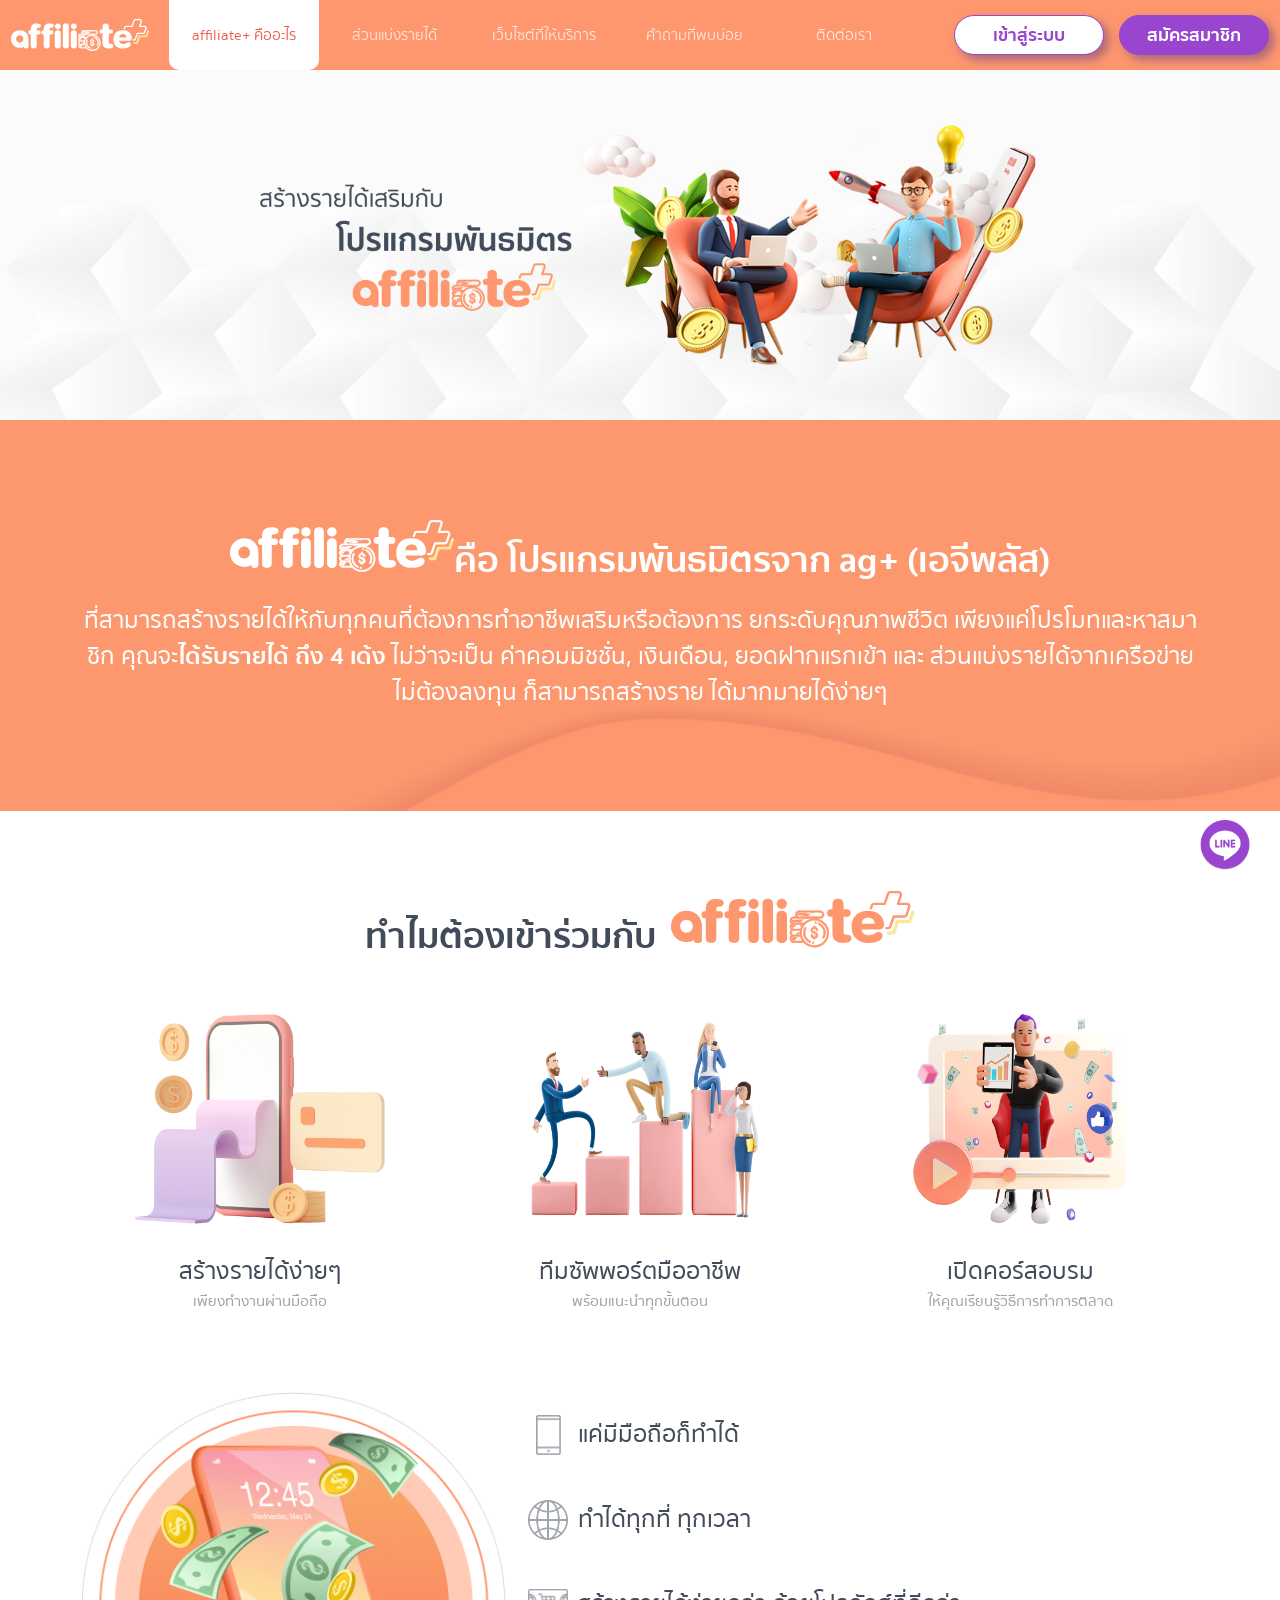
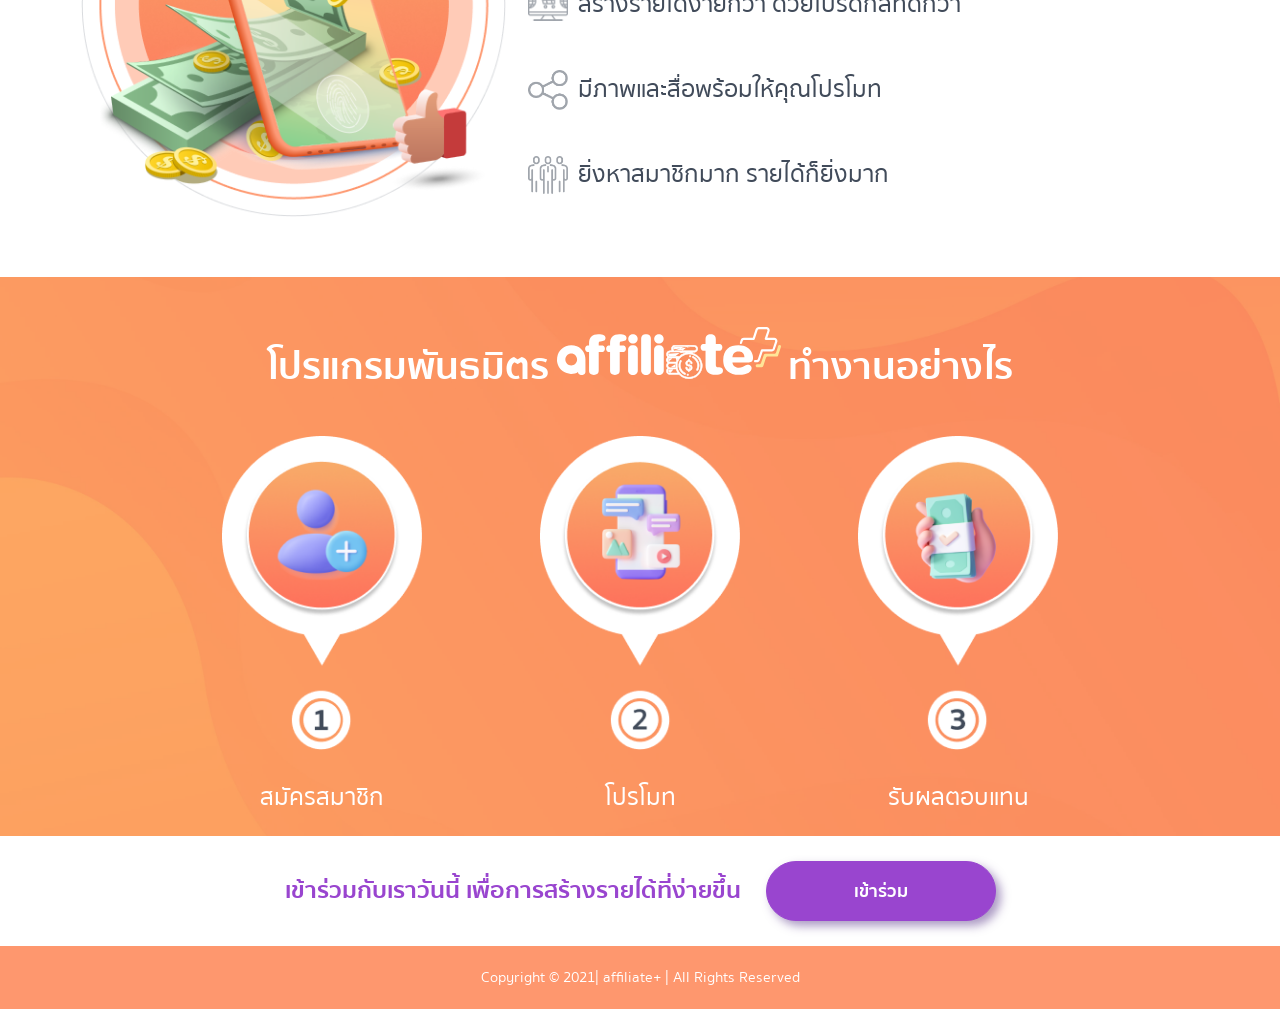
==== aboutus.html @ 95f6d312 "added timeline tab nav" ====
<!DOCTYPE html>

<html lang="th">

<head>
  <meta http-equiv="X-UA-Compatible" content="IE=edge" />
  <meta http-equiv="Content-Type" content="text/html; charset=UTF-8" />
  <meta name="viewport" content="width=device-width, initial-scale=1.0" />
  <meta http-equiv="X-UA-Compatible" content="IE=edge" />
  <meta http-equiv="Content-Type" content="text/html; charset=UTF-8" />
  <meta name="viewport" content="width=device-width, initial-scale=1.0" />
  <meta name="robots" content="index,follow" />
  <meta name="revisit-after" content="7 days" />
  <meta name="author" content="affiliate+" />
  <meta name="keywords" content="affiliate+, ครอบครัวเอเย่นต์หุ้นลม" />
  <meta name="description" content="อยู่บ้านก็รวยได้ กับโปรแกรมพันธมิตร" />
  <meta property="og:description" content="อยู่บ้านก็รวยได้ กับโปรแกรมพันธมิตร" />
  <meta property="og:type" content="website" />
  <meta property="og:title" content="affiliate+ ครอบครัวเอเย่นต์หุ้นลม" />
  <meta property="og:site_name" content="affiliate+ ครอบครัวเอเย่นต์หุ้นลม" />
  <meta property="og:image" content="images/activity-1.jpg" />
  <meta property="og:url" content="" />
  <meta name="twitter:card" content="summary" />
  <meta name="twitter:title" content="" />
  <meta name="twitter:description" content="อยู่บ้านก็รวยได้ กับโปรแกรมพันธมิตร" />
  <meta name="twitter:image" content="images/activity-1.jpg" />
  <title>
    affiliate+ ครอบครัวเอเย่นต์หุ้นลม
  </title>
  <link rel="apple-touch-icon" sizes="57x57" href="favicon/apple-icon-57x57.png" />
  <link rel="apple-touch-icon" sizes="60x60" href="favicon/apple-icon-60x60.png" />
  <link rel="apple-touch-icon" sizes="72x72" href="favicon/apple-icon-72x72.png" />
  <link rel="apple-touch-icon" sizes="76x76" href="favicon/apple-icon-76x76.png" />
  <link rel="apple-touch-icon" sizes="114x114" href="favicon/apple-icon-114x114.png" />
  <link rel="apple-touch-icon" sizes="120x120" href="favicon/apple-icon-120x120.png" />
  <link rel="apple-touch-icon" sizes="144x144" href="favicon/apple-icon-144x144.png" />
  <link rel="apple-touch-icon" sizes="152x152" href="favicon/apple-icon-152x152.png" />
  <link rel="apple-touch-icon" sizes="180x180" href="favicon/apple-icon-180x180.png" />
  <link rel="icon" type="image/png" sizes="192x192" href="favicon/android-icon-192x192.png" />
  <link rel="icon" type="image/png" sizes="32x32" href="favicon/favicon-32x32.png" />
  <link rel="icon" type="image/png" sizes="96x96" href="favicon/favicon-96x96.png" />
  <link rel="icon" type="image/png" sizes="16x16" href="favicon/favicon-16x16.png" />
  <link rel="stylesheet" href="libs/css/bootstrap.min.css" type="text/css" />
  <link rel="stylesheet" href="libs/css/aos.css" type="text/css" />
  <link rel="stylesheet" href="libs/css/slick.min.css" type="text/css" />
  <link rel="stylesheet" href="css/main.css" type="text/css" />
</head>

<body>
  <header w3-include-html="components/header.html"></header>
  <main>
    <!-- jumbotron -->
    <div class="image-ratio aboutus-jumbotron-background">
      <img src="./images/aboutus/banner_head.png" alt="aboutus-banner-head">
    </div>
    <div class="image-ratio aboutus-jumbotron-background mobile">
      <img src="./images/aboutus/banner_head_mb.png" alt="aboutus-banner-head-mobile">
    </div>
    <!-- description -->
    <div class="aboutus-description-background">
      <div class="container aboutus-description-container">
        <div class="aboutus-description-title">
          <img src="./images/logo.svg" alt="description-title-logo"><p>คือ โปรแกรมพันธมิตรจาก ag+ (เอจีพลัส)</p>
        </div>
        <p>ที่สามารถสร้างรายได้ให้กับทุกคนที่ต้องการทำอาชีพเสริมหรือต้องการ ยกระดับคุณภาพชีวิต เพียงแค่โปรโมทและหาสมาชิก
          คุณจะ<b>ได้รับรายได้ ถึง 4 เด้ง</b> ไม่ว่าจะเป็น ค่าคอมมิชชั่น, เงินเดือน, ยอดฝากแรกเข้า และ ส่วนแบ่งรายได้จากเครือข่าย ไม่ต้องลงทุน
          ก็สามารถสร้างราย ได้มากมายได้ง่ายๆ
        </p>
      </div>
    </div>
    <!-- why us -->
    <div class="container aboutus-whyus-container">
      <div class="aboutus-whyus-title">
        <p>ทำไมต้องเข้าร่วมกับ</p><img src="./images/logo-color.svg" alt="whyus-title-logo">
      </div>
      <div class="row">
        <div class="col-md-4">
          <div class="aboutus-whyus-items">
            <div class="aboutus-whyus-items-images">
              <img src="./images/aboutus/work_via_mobile.png" alt="whyus-mobile-image">
            </div>
            <p class="aboutus-whyus-items-text">สร้างรายได้ง่ายๆ</p>
            <p class="aboutus-whyus-items-subtext">เพียงทำงานผ่านมือถือ</p>
          </div>
        </div>
        <div class="col-md-4">
          <div class="aboutus-whyus-items">
            <div class="aboutus-whyus-items-images">
              <img src="./images/aboutus/marketing_team.png" alt="whyus-team-image">
            </div>
            <p class="aboutus-whyus-items-text">ทีมซัพพอร์ตมืออาชีพ</p>
            <p class="aboutus-whyus-items-subtext">พร้อมแนะนำทุกขั้นตอน</p>
          </div>
        </div>
        <div class="col-md-4">
          <div class="aboutus-whyus-items">
            <div class="aboutus-whyus-items-images">
              <img src="./images/aboutus/marketing_course.png" alt="whyus-marketing-image">
            </div>
            <p class="aboutus-whyus-items-text">เปิดคอร์สอบรม</p>
            <p class="aboutus-whyus-items-subtext">ให้คุณเรียนรู้วิธีการทำการตลาด</p>
          </div>
        </div>
      </div>
    </div>
    <!-- timeline slider -->
    <div class="container aboutus-timeline-container">
      <div class="timeline-nav-wrapper">
        <div class="tab-content timeline-nav-content" id="pills-timeline">
          <div class="tab-pane fade show active" id="pills-banner-1" role="tabpanel" aria-labelledby="pills-banner-1-tab">
            <div class="nav-image">
              <img src="./images/aboutus/banner_1.png" alt="timeline-banner-1">
            </div>
          </div>
          <div class="tab-pane fade" id="pills-banner-2" role="tabpanel" aria-labelledby="pills-banner-2-tab">
              <div class="nav-image">
              <img src="./images/aboutus/banner_2.png" alt="timeline-banner-2">
            </div>
          </div>
          <div class="tab-pane fade" id="pills-banner-3" role="tabpanel" aria-labelledby="pills-banner-3-tab">
              <div class="nav-image">
              <img src="./images/aboutus/banner_3.png" alt="timeline-banner-3">
            </div>
          </div>
          <div class="tab-pane fade" id="pills-banner-4" role="tabpanel" aria-labelledby="pills-banner-4-tab">
              <div class="nav-image">
              <img src="./images/aboutus/banner_4.png" alt="timeline-banner-4">
            </div>
          </div>
          <div class="tab-pane fade" id="pills-banner-5" role="tabpanel" aria-labelledby="pills-banner-5-tab">
              <div class="nav-image">
              <img src="./images/aboutus/banner_5.png" alt="timeline-banner-5">
            </div>
          </div>
        </div>
        <div class="nav timeline-nav-tablist" id="pills-tab" role="tablist">
          <div class="timeline-nav-items active" id="pills-banner-1-tab" data-bs-toggle="pill" data-bs-target="#pills-banner-1" type="button" role="tab" aria-controls="pills-banner-1" aria-selected="true">
            <div class="nav-text">
              <div class="nav-text-icon">
                <img src="./images/aboutus/banner_1_icon.png" alt="timeline-banner-1-icon">
              </div>
              <span>แค่มีมือถือก็ทำได้</span>
            </div>
          </div>
          <div class="timeline-nav-items" id="pills-banner-2-tab" data-bs-toggle="pill" data-bs-target="#pills-banner-2" type="button" role="tab" aria-controls="pills-banner-2" aria-selected="true">
            <div class="nav-text">
              <div class="nav-text-icon">
                <img src="./images/aboutus/banner_2_icon.png" alt="timeline-banner-2-icon">
              </div>
              <span>ทำได้ทุกที่ ทุกเวลา</span>
            </div>
          </div>
          <div class="timeline-nav-items" id="pills-banner-3-tab" data-bs-toggle="pill" data-bs-target="#pills-banner-3" type="button" role="tab" aria-controls="pills-banner-3" aria-selected="true">
            <div class="nav-text">
              <div class="nav-text-icon">
                <img src="./images/aboutus/banner_3_icon.png" alt="timeline-banner-3-icon">
              </div>
              <span>สร้างรายได้ง่ายกว่า ด้วยโปรดักส์ที่ดีกว่า</span>
            </div>
          </div>
          <div class="timeline-nav-items" id="pills-banner-4-tab" data-bs-toggle="pill" data-bs-target="#pills-banner-4" type="button" role="tab" aria-controls="pills-banner-4" aria-selected="true">
            <div class="nav-text">
              <div class="nav-text-icon">
                <img src="./images/aboutus/banner_4_icon.png" alt="timeline-banner-4-icon">
              </div>
              <span>มีภาพและสื่อพร้อมให้คุณโปรโมท</span>
            </div>
          </div>
          <div class="timeline-nav-items" id="pills-banner-5-tab" data-bs-toggle="pill" data-bs-target="#pills-banner-5" type="button" role="tab" aria-controls="pills-banner-5" aria-selected="true">
            <div class="nav-text">
              <div class="nav-text-icon">
                <img src="./images/aboutus/banner_5_icon.png" alt="timeline-banner-5-icon">
              </div>
              <span>ยิ่งหาสมาชิกมาก รายได้ก็ยิ่งมาก</span>
            </div>
          </div>
        </div>
      </div>
      <div class="timeline-slider-wrapper slick-timeline-slider">
        <div class="timeline-slider-items">
          <div class="slider-image">
            <img src="./images/aboutus/banner_1.png" alt="timeline-banner-1">
          </div>
          <div class="slider-text">
            <div class="slider-text-icon">
              <img src="./images/aboutus/banner_1_icon.png" alt="timeline-banner-1-icon">
            </div>
            <span>แค่มีมือถือก็ทำได้</span>
          </div>
        </div>
        <div class="timeline-slider-items">
          <div class="slider-image">
            <img src="./images/aboutus/banner_2.png" alt="timeline-banner-2">
          </div>
          <div class="slider-text">
            <div class="slider-text-icon">
              <img src="./images/aboutus/banner_2_icon.png" alt="timeline-banner-2-icon">
            </div>
            <span>ทำได้ทุกที่ ทุกเวลา</span>
          </div>
        </div>
        <div class="timeline-slider-items">
          <div class="slider-image">
            <img src="./images/aboutus/banner_3.png" alt="timeline-banner-3">
          </div>
          <div class="slider-text">
            <div class="slider-text-icon">
              <img src="./images/aboutus/banner_3_icon.png" alt="timeline-banner-3-icon">
            </div>
            <span>สร้างรายได้ง่ายกว่า ด้วยโปรดักส์ที่ดีกว่า</span>
          </div>
        </div>
        <div class="timeline-slider-items">
          <div class="slider-image">
            <img src="./images/aboutus/banner_4.png" alt="timeline-banner-4">
          </div>
          <div class="slider-text">
            <div class="slider-text-icon">
              <img src="./images/aboutus/banner_4_icon.png" alt="timeline-banner-4-icon">
            </div>
            <span>มีภาพและสื่อพร้อมให้คุณโปรโมท</span>
          </div>
        </div>
        <div class="timeline-slider-items">
          <div class="slider-image">
            <img src="./images/aboutus/banner_5.png" alt="timeline-banner-5">
          </div>
          <div class="slider-text">
            <div class="slider-text-icon">
              <img src="./images/aboutus/banner_5_icon.png" alt="timeline-banner-5-icon">
            </div>
            <span>ยิ่งหาสมาชิกมาก รายได้ก็ยิ่งมาก</span>
          </div>
        </div>
      </div>
    </div>
    <!-- howto -->
    <div class="aboutus-howto-background">
      <div class="aboutus-howto-container">
        <div class="howto-title-wrapper">
          <span>โปรแกรมพันธมิตร</span>
          <img class="mx-2" src="./images/logo.svg" alt="howto-title-logo">
          <span>ทำงานอย่างไร</span>
        </div>
        <div class="howto-slider-container slick-slider">
          <div class="howto-slider-items">
            <div class="howto-slider-items-images">
              <img src="./images/aboutus/icon_subscribe.png" alt="howto-icon-subscribe">
            </div>
            <p>สมัครสมาชิก</p>
          </div>
          <div class="howto-slider-items">
            <div class="howto-slider-items-images">
              <img src="./images/aboutus/icon_consultant.png" alt="howto-icon-consultant">
            </div>
            <p>โปรโมท</p>
          </div>
          <div class="howto-slider-items">
            <div class="howto-slider-items-images">
              <img src="./images/aboutus/icon_payoff.png" alt="howto-icon-payoff">
            </div>
            <p>รับผลตอบแทน</p>
          </div>
        </div>
      </div>
    </div>
    <div class="container-fluid subfooter-container">
      <p>เข้าร่วมกับเราวันนี้ เพื่อการสร้างรายได้ที่ง่ายขึ้น</p>
      <a class="btn btn-lg btn-register" href="#">เข้าร่วม</a>
    </div>
  </main>
  <footer w3-include-html="components/footer.html"></footer>
  <script src="libs/js/popper.min.js"></script>
  <script src="libs/js/bootstrap.min.js"></script>
  <script src="libs/js/jquery.min.js"></script>
  <script src="libs/js/slick.min.js"></script>
  <script src="libs/js/w3.js"></script>
  <script src="libs/js/aos.js"></script>
  <script src="js/main.js"></script>
  <script>
    w3.includeHTML(setActive);

    function setActive() {
      document.getElementById('aboutus').classList.add('active');
      document.getElementById('mobile-aboutus').classList.add('active');
    }

    $(document).ready(function () {

      $('#pills-tab .timeline-nav-items').on('click', function (e) {
        $('.timeline-nav-items').removeClass('active');
        setTimeout(() => {
          $(this).addClass('active');
        }, 250);
      });

      $(".slick-slider").slick({
        arrows: false,
        dots: false,
        draggable: false,
        slidesToShow: 3,
        responsive: [{
          breakpoint: 330,
          settings: {
            arrows: false,
            centerMode: true,
            slidesToShow: 1,
            centerPadding: "70px",
            dots: false,
          },
        }, {
          breakpoint: 768,
          settings: {
            arrows: false,
            centerMode: true,
            slidesToShow: 1,
            centerPadding: "90px",
            dots: false,
          },
        }, ],
      });

      $(".slick-timeline-slider").slick({
        arrows: false,
        dots: true,
        adaptiveHeight: true,
        draggable: false,
        slidesToShow: 1,
        responsive: [{
          breakpoint: 475,
          settings: {
            arrows: false,
            dots: true,
            draggable: false,
            slidesToShow: 1,
            centerMode: true,
            centerPadding: "60px",
          },
        }]
      });
    });
  </script>
</body>

</html>
---- css/main.css ----
﻿@font-face{font-family:"sukhumvit_set";unicode-range:"U+0E00–U+0E7F";src:url("../fonts/sukhumvitset-bold-webfont.eot");src:url("../fonts/sukhumvitset-bold-webfont.eot?#iefix") format("embedded-opentype"),url("../fonts/sukhumvitset-bold-webfont.ttf") format("truetype"),url("../fonts/sukhumvitset-bold-webfont.woff2") format("woff2"),url("../fonts/sukhumvitset-bold-webfont.woff") format("woff"),url("../fonts/sukhumvitset-bold-webfont.svg#sukhumvit_setbold") format("svg");font-weight:700;font-style:normal}@font-face{font-family:"sukhumvit_set";unicode-range:"U+0E00–U+0E7F";src:url("../fonts/sukhumvitset-light-webfont.eot");src:url("../fonts/sukhumvitset-light-webfont.eot?#iefix") format("embedded-opentype"),url("../fonts/sukhumvitset-light-webfont.ttf") format("truetype"),url("../fonts/sukhumvitset-light-webfont.woff2") format("woff2"),url("../fonts/sukhumvitset-light-webfont.woff") format("woff"),url("../fonts/sukhumvitset-light-webfont.svg#sukhumvit_setlight") format("svg");font-weight:200;font-style:normal}@font-face{font-family:"sukhumvit_set";unicode-range:"U+0E00–U+0E7F";src:url("../fonts/sukhumvitset-medium-webfont.eot");src:url("../fonts/sukhumvitset-medium-webfont.eot?#iefix") format("embedded-opentype"),url("../fonts/sukhumvitset-medium-webfont.ttf") format("truetype"),url("../fonts/sukhumvitset-medium-webfont.woff2") format("woff2"),url("../fonts/sukhumvitset-medium-webfont.woff") format("woff"),url("../fonts/sukhumvitset-medium-webfont.svg#sukhumvit_setmedium") format("svg");font-weight:500;font-style:normal}@font-face{font-family:"sukhumvit_set";unicode-range:"U+0E00–U+0E7F";src:url("../fonts/sukhumvitset-semibold-webfont.eot");src:url("../fonts/sukhumvitset-semibold-webfont.eot?#iefix") format("embedded-opentype"),url("../fonts/sukhumvitset-semibold-webfont.ttf") format("truetype"),url("../fonts/sukhumvitset-semibold-webfont.woff2") format("woff2"),url("../fonts/sukhumvitset-semibold-webfont.woff") format("woff"),url("../fonts/sukhumvitset-semibold-webfont.svg#sukhumvit_setsemi_bold") format("svg");font-weight:600;font-style:normal}@font-face{font-family:"sukhumvit_set";unicode-range:"U+0E00–U+0E7F";src:url("../fonts/sukhumvitset-text-webfont.eot");src:url("../fonts/sukhumvitset-text-webfont.eot?#iefix") format("embedded-opentype"),url("../fonts/sukhumvitset-text-webfont.ttf") format("truetype"),url("../fonts/sukhumvitset-text-webfont.woff2") format("woff2"),url("../fonts/sukhumvitset-text-webfont.woff") format("woff"),url("../fonts/sukhumvitset-text-webfont.svg#sukhumvit_settext") format("svg");font-weight:400;font-style:normal}@font-face{font-family:"sukhumvit_set";unicode-range:"U+0E00–U+0E7F";src:url("../fonts/sukhumvitset-thin-webfont.eot");src:url("../fonts/sukhumvitset-thin-webfont.eot?#iefix") format("embedded-opentype"),url("../fonts/sukhumvitset-thin-webfont.ttf") format("truetype"),url("../fonts/sukhumvitset-thin-webfont.woff2") format("woff2"),url("../fonts/sukhumvitset-thin-webfont.woff") format("woff"),url("../fonts/sukhumvitset-thin-webfont.svg#sukhumvit_setthin") format("svg");font-weight:300;font-style:normal}header{margin-bottom:70px}@media(max-width: 1080px){header{margin-bottom:75px}}.header-content{position:fixed;width:100%;font-family:"sukhumvit_set",sans-serif;color:#fff;background-color:#fe976e;z-index:999}.header-content .header-wrapper{position:relative;padding:0;height:70px}@media(max-width: 1080px){.header-content .header-wrapper{padding:15px 0;justify-content:center;height:75px}}.header-content .navbar-wrapper{display:flex;flex-basis:auto;flex-grow:1;align-items:center}@media(max-width: 1080px){.header-content .navbar-wrapper{display:none}}.header-content .nav-item{margin:0}.header-content .nav-item:first-child{margin-left:0}.header-content .nav-link{color:rgba(255,255,255,.75) !important;width:150px;height:70px;display:flex;align-items:center;justify-content:center;border-radius:0 0 10px 10px}.header-content .nav-link:hover,.header-content .nav-link.active{color:#ee5b47 !important;background-color:#fff !important}@media(min-width: 1680px){.header-content{width:100%;height:70px}}.navbar-brand{max-width:138px;min-width:138px;margin-right:20px;padding:0}.navbar-brand img{width:100%}@media(max-width: 1080px){.navbar-brand{margin-right:0}}.navbar-button{display:none;position:absolute;cursor:pointer;left:calc(-1*var(--bs-gutter-x, 0.75rem));background-color:#fff;padding:10px 15px;border-radius:0px 50px 50px 0px;box-shadow:0px 4px 4px rgba(245,131,89,.75)}@media(max-width: 1080px){.navbar-button{display:block}}.navbar-wrapper-mobile{overflow:hidden;position:fixed;background-color:#fff;top:75px;left:0;right:0;bottom:0;height:0;opacity:0;transition:.5s}.navbar-wrapper-mobile .navbar-wrapper-mobile-list{padding:30px 12px 0 12px;margin:0;list-style:none}.navbar-wrapper-mobile .navbar-wrapper-mobile-list .navbar-mobile-item{height:40px;margin-bottom:40px}.navbar-wrapper-mobile .navbar-wrapper-mobile-list .navbar-mobile-item:last-child{margin-bottom:0}.navbar-wrapper-mobile .navbar-wrapper-mobile-list .navbar-mobile-link{display:flex;align-items:center;text-decoration:none}.navbar-wrapper-mobile .navbar-wrapper-mobile-list .navbar-mobile-link .navbar-icon{display:flex;justify-content:center;width:35px;margin-right:16px}.navbar-wrapper-mobile .navbar-wrapper-mobile-list .navbar-mobile-link img{max-width:35px;max-height:35px;object-fit:contain}.navbar-wrapper-mobile .navbar-wrapper-mobile-list .navbar-mobile-link span{font-size:15px;line-height:24px;font-weight:700;color:#414b5a}.navbar-wrapper-mobile .navbar-wrapper-mobile-list .navbar-mobile-link.active span{color:#ee5b47}@media(max-width: 1080px){.navbar-wrapper-mobile.show{z-index:999;height:100%;opacity:1}}.footer-content{color:#fff;background-color:#fe976e}.footer-content .footer-wrapper{padding:20px}@media(max-width: 576px){.footer-content .footer-wrapper{height:70px}}.contact-modal .modal-dialog{max-width:480px}.contact-modal .modal-content{box-shadow:0px 4px 4px rgba(0,0,0,.25);border:0;border-radius:20px;overflow:hidden}.contact-modal .modal-header{position:relative;height:120px;border:0;background:#fff;background-image:url("../images/contact/wave.svg");background-image:url("../images/contact/wave.svg"),linear-gradient(180deg, #fe976e 50%, white 50%);background-repeat:no-repeat;background-position:bottom;justify-content:center;align-items:baseline}.contact-modal .modal-header img{max-width:160px;margin-top:20px}.contact-modal .modal-header .btn-close{position:absolute;top:25px;right:25px;width:15px;height:15px;padding:0;background:transparent url("../images/contact/close-icon.svg") center/1em auto no-repeat}.btn-register{color:#fff;background-color:#9945cf;border-color:#9945cf;border-radius:50px;box-shadow:5px 5px 10px rgba(89,56,137,.5);width:150px;height:40px;display:flex;justify-content:center;align-items:center;padding:0;font-weight:700;font-size:18px}.btn-register:hover{color:#fff}.btn-check:focus+.btn-register,.btn-register:focus{color:#fff;background-color:#9945cf;border-color:#9945cf;box-shadow:none}.btn-check:active+.btn-register,.btn-check:checked+.btn-register,.btn-register.active,.btn-register:active,.show>.btn-register.dropdown-toggle{color:#fff;background-color:#9945cf;border-color:#9945cf}.btn-check:active+.btn-register:focus,.btn-check:checked+.btn-register:focus,.btn-register.active:focus,.btn-register:active:focus,.show>.btn-register.dropdown-toggle:focus{box-shadow:none}.btn-register.disabled,.btn-register:disabled{color:#fff;background-color:#9945cf;border-color:#9945cf}.btn-outline-register{color:#9945cf;background-color:#fff;border-color:#9945cf;border-radius:50px;box-shadow:5px 5px 10px rgba(89,56,137,.5);width:150px;height:40px;display:flex;justify-content:center;align-items:center;padding:0;font-weight:700;font-size:1.2rem}.btn-outline-register:hover{color:#9945cf}.btn-check:focus+.btn-outline-register,.btn-outline-register:focus{color:#9945cf;background-color:#fff;border-color:#9945cf;box-shadow:none}.btn-check:active+.btn-outline-register,.btn-check:checked+.btn-outline-register,.btn-outline-register.active,.btn-outline-register:active,.show>.btn-outline-register.dropdown-toggle{color:#9945cf;background-color:#fff;border-color:#9945cf}.btn-check:active+.btn-outline-register:focus,.btn-check:checked+.btn-outline-register:focus,.btn-outline-register.active:focus,.btn-outline-register:active:focus,.show>.btn-outline-register.dropdown-toggle:focus{box-shadow:none}.btn-outline-register.disabled,.btn-outline-register:disabled{color:#fff;background-color:#9945cf;border-color:#9945cf}.btn-lg{width:230px;height:60px;padding:0;font-size:18px}@media(max-width: 576px){.btn-lg{font-size:14px;width:165px;height:44px}}.btn{transition:.5s}.btn:hover{transform:scale(1.075)}.btn.active,.btn:active,.btn:checked{transform:scale(0.875)}.slick-track{display:flex !important}.slick-slide{height:inherit !important}.slick-dots{display:flex;justify-content:center;margin:0;margin-top:10px;padding:0;list-style:none}.slick-dots li{margin:0 5px}.slick-dots li button{border:1px solid #fe976e;border-radius:50%;background-color:#fff;display:flex;font-size:0;width:15px;height:15px}.slick-dots li.slick-active button{background-color:#fe976e}.index-slider-container{display:flex;justify-content:space-between;align-items:center;height:500px !important}@media(max-width: 1080px){.index-slider-container{height:350px !important}}@media(max-width: 576px){.index-slider-container{height:150px !important}}.first-slider .hero-text-container{display:flex;width:545px;height:255px}.first-slider .hero-image-container{display:flex;width:602px;height:400px}@media(max-width: 1080px){.first-slider .hero-text-container{width:381.5px;height:178.5px}.first-slider .hero-image-container{width:421.4px;height:280px}}@media(max-width: 576px){.first-slider .hero-text-container{width:163.5px;height:76.5px}.first-slider .hero-image-container{width:180.6px;height:120px}}.first-slider .hero-text{padding-top:46.78%}.first-slider .hero-image{padding-top:66.44%}.second-slider{justify-content:center}.second-slider .hero-text-container{display:flex;width:680px;height:379px;margin-left:2rem}.second-slider .hero-image-container{display:flex;width:348px;height:431px}@media(max-width: 1080px){.second-slider .hero-text-container{width:476px;height:265.3px}.second-slider .hero-image-container{width:243.6px;height:301.7px}}@media(max-width: 576px){.second-slider .hero-text-container{width:204px;height:113.7px}.second-slider .hero-image-container{width:104.4px;height:129.3px}}.second-slider .hero-text{padding-top:55.73%}.second-slider .hero-image{position:relative;width:100%;padding-top:80.74%;background-position:center;background-size:cover;background-repeat:no-repeat;overflow:hidden}.second-slider .hero-image img{width:100%;height:100%;object-fit:contain;position:absolute;top:50%;left:50%;transform:translate(-50%, -50%)}.third-slider{justify-content:center}.third-slider .hero-image-container{display:flex;height:507px;width:1382px}@media(max-width: 1080px){.third-slider .hero-image-container{height:354.9px;width:967.4px}}@media(max-width: 576px){.third-slider .hero-image-container{height:152.1px;width:414.6px}}.third-slider .hero-image{padding-top:36.68%}.fourth-slider{justify-content:center}.fourth-slider .hero-image-container{display:flex;height:405px;width:815px}.fourth-slider .hero-text-container{display:flex;height:461px;width:449px}@media(max-width: 1080px){.fourth-slider .hero-image-container{height:283.5px;width:570.5px}.fourth-slider .hero-text-container{height:322.7px;width:314.3px}}@media(max-width: 576px){.fourth-slider .hero-image-container{height:121.5px;width:244.5px}.fourth-slider .hero-text-container{height:138.3px;width:134.7px}}.fourth-slider .hero-image{padding-top:49.69%}.fourth-slider .hero-text{padding-top:97.39%}.banner-container{padding-top:50px;padding-bottom:50px;width:100%;background-image:url("../images/index/banner/bg_section3.png");background-repeat:no-repeat;background-position:center;background-size:cover;display:flex;align-items:center}.banner-container .banner-images-container .banner-images{padding-top:67.87%}.banner-container .banner-text-container{color:#fff;text-align:center}.banner-container .banner-text-title{font-size:36px;font-weight:700}.banner-container .banner-text-subtitle{font-size:24px;font-weight:700;margin-bottom:15px}.banner-container .banner-logo-title{font-size:24px;font-weight:500}.banner-container .banner-logo{display:flex;align-items:end;justify-content:center}.banner-container .banner-logo .banner-logo-images{max-width:230px;margin-left:10px}.banner-container .banner-logo .banner-logo-images img{width:100%}@media(max-width: 1080px){.banner-container{padding-top:40px;padding-bottom:40px}.banner-container .banner-text-title{font-size:22px;font-weight:700;margin-bottom:10px}.banner-container .banner-text-subtitle{font-size:18px;font-weight:700}.banner-container .banner-logo-title{font-size:18px;font-weight:500}.banner-container p{font-size:14px}}@media(max-width: 576px){.banner-container .banner-text-title{margin-top:10px;margin-bottom:10px}.banner-container .banner-logo .banner-logo-images{max-width:170px}}@media(max-width: 350px){.banner-container .banner-text-title{font-size:18px}.banner-container .banner-logo-title{font-weight:700}.banner-container .banner-logo{display:block}.banner-container .banner-logo .banner-logo-images{margin:auto}}.benefit-container{max-height:578px;padding-top:25px;padding-bottom:25px;width:100%;background-image:url("../images/index/banner/background_01.png");background-repeat:no-repeat;background-position:center;background-size:cover}.benefit-container .benefit-image-container{display:flex;align-items:center;justify-content:center;margin:auto;height:474px;width:624px}.benefit-container .benefit-image-container .benefit-image{padding-top:75.96%}@media(max-width: 1080px){.benefit-container{padding-top:25px;padding-bottom:25px;max-height:450px}.benefit-container .benefit-image-container{height:400px;width:100%}}@media(max-width: 576px){.benefit-container{display:none}}.benefit-container-mobile{display:none;padding:16px 25px}@media(max-width: 576px){.benefit-container-mobile{display:block}}@media(max-width: 350px){.benefit-container-mobile{padding:16px}}.benefit-wrapper{display:flex;margin-bottom:10px;align-items:center;justify-content:space-between}.benefit-wrapper .benefit-logo{width:80px;height:80px;display:flex;justify-content:center;align-items:center;border:5px solid;border-radius:50%;background:linear-gradient(135deg, #EEF1F2 15%, #F3F7F7 85.6%)}.benefit-wrapper .benefit-logo.border-invest{border-color:#c85e34}.benefit-wrapper .benefit-logo.border-salary{border-color:#ee5b47}.benefit-wrapper .benefit-logo.border-income{border-color:#fdaa89}.benefit-wrapper .benefit-logo.border-guarantee{border-color:#fe976e}.benefit-wrapper .benefit-logo.border-member{border-color:#9f3a2c}@media(max-width: 576px){.benefit-wrapper .benefit-logo img{max-width:40px;width:100%}}@media(max-width: 350px){.benefit-wrapper .benefit-logo{width:70px;height:70px}}.benefit-wrapper .benefit-timeline-dots{position:relative;width:25px;height:25px;display:flex;justify-content:center;align-items:center;border:3px solid;border-radius:50%}.benefit-wrapper .benefit-timeline-dots.no-border:after{border:0}.benefit-wrapper .benefit-timeline-dots:after{content:"";position:absolute;bottom:-65px;height:60px;border-right:2px dashed}@media(max-width: 350px){.benefit-wrapper .benefit-timeline-dots:after{bottom:-55px;height:50px}}.benefit-wrapper .benefit-timeline-dots.border-invest{border-color:#c85e34}.benefit-wrapper .benefit-timeline-dots.border-invest:after,.benefit-wrapper .benefit-timeline-dots.border-salary{border-color:#ee5b47}.benefit-wrapper .benefit-timeline-dots.border-salary:after,.benefit-wrapper .benefit-timeline-dots.border-income{border-color:#fdaa89}.benefit-wrapper .benefit-timeline-dots.border-income:after,.benefit-wrapper .benefit-timeline-dots.border-guarantee{border-color:#fe976e}.benefit-wrapper .benefit-timeline-dots.border-guarantee:after,.benefit-wrapper .benefit-timeline-dots.border-member{border-color:#9f3a2c}.benefit-wrapper .benefit-circle{width:13px;height:13px;border-radius:50%}.benefit-wrapper .benefit-circle.background-invest{background-color:#c85e34}.benefit-wrapper .benefit-circle.background-salary{background-color:#ee5b47}.benefit-wrapper .benefit-circle.background-income{background-color:#fdaa89}.benefit-wrapper .benefit-circle.background-guarantee{background-color:#fe976e}.benefit-wrapper .benefit-circle.background-member{background-color:#9f3a2c}.benefit-wrapper .benefit-text{display:flex;justify-content:center;align-items:center}@media(max-width: 350px){.benefit-wrapper .benefit-text{max-width:180px}.benefit-wrapper .benefit-text img{width:100%}}.special-offer-container{padding-top:50px;padding-bottom:50px;width:100%;background-image:url("../images/index/special-offer/background.png");background-repeat:no-repeat;background-position:center;background-size:cover}.special-offer-container.mobile{display:none}.special-offer-container .special-offer-title{font-size:48px;font-weight:700;line-height:1}.special-offer-container .special-offer-title-image{max-width:600px;margin:30px auto}.special-offer-container .special-offer-title-image img{width:100%}.special-offer-container .special-offer-table-head-container .special-offer-table-head-wrapper{display:flex;flex-wrap:wrap}.special-offer-container .special-offer-table-head-container .special-offer-table-head-wrapper>*{flex-shrink:0;width:100%;max-width:100%}.special-offer-container .special-offer-table-head-container .wrapper-col{position:relative;flex:0 0 auto;height:12.9%;width:25%;background-position:center;background-size:cover}.special-offer-container .special-offer-table-head-container .wrapper-col .space{padding-top:51.4%}.special-offer-container .special-offer-table-body-container .special-offer-table-body-wrapper{margin:20px 0;display:flex;justify-content:space-between}.special-offer-container .special-offer-table-body-container .box-wrapper{max-width:20%;width:100%;padding:10px;display:flex;align-items:center;justify-content:space-between;border-radius:10px;filter:drop-shadow(0px 3px 6px rgba(0, 0, 0, 0.161))}.special-offer-container .special-offer-table-body-container .box-wrapper .rank-text{font-size:24px;font-weight:600;text-transform:capitalize}.special-offer-container .special-offer-table-body-container .box-wrapper .box-image{max-width:45%;width:100%}.special-offer-container .special-offer-table-body-container .box-wrapper .box-image img{width:100%}.special-offer-container .special-offer-table-body-container .box-wrapper .box-info{max-width:55%;width:100%;text-align:center}.special-offer-container .special-offer-table-body-container .box-wrapper .member-wrapper{display:flex;justify-content:center;align-items:center}@media(max-width: 1080px){.special-offer-container .special-offer-table-body-container .box-wrapper{display:block}.special-offer-container .special-offer-table-body-container .box-wrapper .rank-text{font-size:18px;font-weight:600;text-transform:capitalize}.special-offer-container .special-offer-table-body-container .box-wrapper .box-image{max-width:50%;margin:auto}.special-offer-container .special-offer-table-body-container .box-wrapper .box-info{max-width:100%}}.special-offer-container .special-offer-table-body-container .box-wrapper.beginner{color:#9d1300;background:radial-gradient(89.41% 163.61% at 21.41% 29.36%, #FF7F4B 0%, #FFB68A 100%)}.special-offer-container .special-offer-table-body-container .box-wrapper.agent{color:#002d71;background:radial-gradient(89.41% 163.61% at 21.43% 29.4%, #8BB8FC 0%, #BBD6FF 100%)}.special-offer-container .special-offer-table-body-container .box-wrapper.master{color:#985604;background:radial-gradient(89.41% 163.61% at 21.41% 29.34%, #F1D47C 0%, #FFECB5 100%)}.special-offer-container .special-offer-table-body-container .box-wrapper.senior{color:#ab0035;background:radial-gradient(91.11% 165.44% at 21.55% 28.7%, #FF9595 0%, #FFDAD6 100%)}.special-offer-container .special-offer-table-body-container .box-wrapper.super{color:#dc6f10;background:radial-gradient(53.85% 98.8% at 16.96% 52.48%, #E9B120 0%, #FFD66A 100%)}.special-offer-container .special-offer-table-body-container .table-wrapper{display:flex;justify-content:space-between;align-items:center;max-width:78%;width:100%;border:2px solid #414b5a;border-radius:10px;padding:10px}.special-offer-container .special-offer-table-body-container .table-wrapper .info-row{position:relative;text-align:center;color:#414b5a;height:100%;display:flex;align-items:center;justify-content:center}.special-offer-container .special-offer-table-body-container .table-wrapper .info-row.has-border:after{content:"";position:absolute;top:10%;right:0;bottom:10%;width:1px;background-color:#414b5a}.special-offer-container .special-offer-table-body-container .table-wrapper .fee-row{width:25%}.special-offer-container .special-offer-table-body-container .table-wrapper .income-row{width:30%}.special-offer-container .special-offer-table-body-container .table-wrapper .wage-row{width:20%}.special-offer-container .special-offer-table-body-container .table-wrapper .gain-row{width:25%}.special-offer-container .special-offer-table-body-container .table-wrapper .highlight-detail-text{font-size:18px;font-weight:600;line-height:1}.special-offer-container .special-offer-table-body-container .table-wrapper .highlight-number-text{font-size:36px;font-weight:600;line-height:1}.special-offer-container .special-offer-table-body-container .table-wrapper .highlight-detail-faded{opacity:.66}@media(max-width: 1080px){.special-offer-container .special-offer-table-body-container .table-wrapper .income-row{width:25%}.special-offer-container .special-offer-table-body-container .table-wrapper .wage-row{width:25%}.special-offer-container .special-offer-table-body-container .table-wrapper .highlight-number-text{font-size:24px;font-weight:600;line-height:1}}.special-offer-container .special-offer-box-container .special-offer-box-wrapper{max-width:312px;margin:20px auto}.special-offer-container .special-offer-box-container .special-offer-box-wrapper img{width:100%}@media(max-width: 1080px){.special-offer-container .special-offer-title{font-size:36px}}@media(max-width: 576px){.special-offer-container{display:none}.special-offer-container.mobile{display:block}.special-offer-container .special-offer-title{font-size:24px}}.index-slick-slider .slick-dots{position:absolute;width:100%;bottom:5px}.aboutus-jumbotron-background{padding-top:27.34%}.aboutus-jumbotron-background.mobile{padding-top:42.13%;display:none}@media(max-width: 576px){.aboutus-jumbotron-background{display:none}.aboutus-jumbotron-background.mobile{display:block}}.aboutus-description-background{background-image:url("../images/aboutus/bg_description.png");background-repeat:no-repeat;background-position:center;background-size:cover;color:#fff}.aboutus-description-background .aboutus-description-container{padding-top:100px;padding-bottom:100px;text-align:center;font-size:24px}.aboutus-description-background .aboutus-description-title{display:flex;align-items:baseline;justify-content:center;font-size:36px;margin-bottom:15px}.aboutus-description-background .aboutus-description-title p{font-weight:700}@media(max-width: 1080px){.aboutus-description-background .aboutus-description-container{padding-top:75px;padding-bottom:75px;font-size:18px}.aboutus-description-background .aboutus-description-title{font-size:24px}}@media(max-width: 576px){.aboutus-description-background .aboutus-description-container{padding-top:50px;padding-bottom:50px;font-size:14px}.aboutus-description-background .aboutus-description-title{font-size:16px}.aboutus-description-background .aboutus-description-title img{max-width:110px;width:100%}}@media(max-width: 350px){.aboutus-description-background .aboutus-description-title{display:block}.aboutus-description-background .aboutus-description-title img{margin-bottom:15px}}.aboutus-timeline-container{margin-bottom:60px}.aboutus-timeline-container .timeline-nav-wrapper{display:flex;justify-content:center;align-items:center}.aboutus-timeline-container .timeline-nav-wrapper .timeline-nav-content{flex:4}.aboutus-timeline-container .timeline-nav-wrapper .timeline-nav-content .nav-image{max-width:425px}.aboutus-timeline-container .timeline-nav-wrapper .timeline-nav-content .nav-image img{width:100%}.aboutus-timeline-container .timeline-nav-wrapper .timeline-nav-tablist{flex:6;display:flex;flex-direction:column;height:425px}.aboutus-timeline-container .timeline-nav-wrapper .timeline-nav-tablist .timeline-nav-items{margin:auto 0}.aboutus-timeline-container .timeline-nav-wrapper .timeline-nav-tablist .timeline-nav-items .nav-text{display:flex;align-items:center}.aboutus-timeline-container .timeline-nav-wrapper .timeline-nav-tablist .timeline-nav-items .nav-text .nav-text-icon{height:40px;width:40px;display:flex;justify-content:center;align-items:center;margin-right:10px}.aboutus-timeline-container .timeline-nav-wrapper .timeline-nav-tablist .timeline-nav-items .nav-text .nav-text-icon img{height:100%;width:100%;object-fit:contain}.aboutus-timeline-container .timeline-nav-wrapper .timeline-nav-tablist .timeline-nav-items .nav-text span{font-size:24px}.aboutus-timeline-container .timeline-slider-wrapper{display:none}.aboutus-timeline-container .timeline-slider-wrapper .slider-image{max-width:425px;margin:auto}.aboutus-timeline-container .timeline-slider-wrapper .slider-image img{width:100%}.aboutus-timeline-container .timeline-slider-wrapper .slider-text{display:flex;align-items:center;justify-content:center}.aboutus-timeline-container .timeline-slider-wrapper .slider-text .slider-text-icon{height:30px;width:30px;display:flex;justify-content:center;align-items:center;margin-right:10px}.aboutus-timeline-container .timeline-slider-wrapper .slider-text .slider-text-icon img{height:100%;width:100%;object-fit:contain}.aboutus-timeline-container .timeline-slider-wrapper .slider-text span{font-size:24px}@media(max-width: 576px){.aboutus-timeline-container{padding-left:0;padding-right:0}.aboutus-timeline-container .timeline-slider-wrapper{display:block}.aboutus-timeline-container .timeline-slider-wrapper .slider-text{margin:20px auto}.aboutus-timeline-container .timeline-slider-wrapper .slider-text .slider-text-icon{height:30px;width:30px}.aboutus-timeline-container .timeline-slider-wrapper .slider-text span{font-size:18px}.aboutus-timeline-container .timeline-slider-wrapper .timeline-slider-items{opacity:0;transition:.125s}.aboutus-timeline-container .timeline-slider-wrapper .timeline-slider-items.slick-current,.aboutus-timeline-container .timeline-slider-wrapper .timeline-slider-items.slick-active{opacity:1}}.aboutus-whyus-container{margin-top:80px;margin-bottom:80px}.aboutus-whyus-container .aboutus-whyus-title{display:flex;align-items:baseline;justify-content:center;font-size:36px;margin-bottom:50px}.aboutus-whyus-container .aboutus-whyus-title p{font-weight:700}.aboutus-whyus-container .aboutus-whyus-title img{margin-left:15px}.aboutus-whyus-container .aboutus-whyus-items{text-align:center}.aboutus-whyus-container .aboutus-whyus-items .aboutus-whyus-items-images{display:flex;margin:auto;max-width:250px;height:210px;margin-bottom:30px}.aboutus-whyus-container .aboutus-whyus-items .aboutus-whyus-items-images img{width:100%}.aboutus-whyus-container .aboutus-whyus-items .aboutus-whyus-items-text{font-size:24px}.aboutus-whyus-container .aboutus-whyus-items .aboutus-whyus-items-subtext{font-size:15px;opacity:.5}@media(max-width: 1080px){.aboutus-whyus-container{margin-top:50px;margin-bottom:50px}}@media(max-width: 576px){.aboutus-whyus-container{margin-top:20px;margin-bottom:20px}.aboutus-whyus-container .aboutus-whyus-title{font-size:18px;display:block;text-align:center}.aboutus-whyus-container .aboutus-whyus-title img{max-width:150px;width:100%}.aboutus-whyus-container .aboutus-whyus-items{margin-bottom:25px}.aboutus-whyus-container .aboutus-whyus-items .aboutus-whyus-items-images{margin-bottom:15px}.aboutus-whyus-container .aboutus-whyus-items .aboutus-whyus-items-text{font-size:18px}.aboutus-whyus-container .aboutus-whyus-items .aboutus-whyus-items-subtext{font-size:13px}}@media(max-width: 350px){.aboutus-whyus-container .aboutus-whyus-items .aboutus-whyus-items-images{max-width:200px}}.aboutus-howto-background{padding-top:50px;padding-bottom:20px;background-image:url("../images/aboutus/bg_whatis_howto.png");background-repeat:no-repeat;background-position:center;background-size:cover;color:#fff}.aboutus-howto-background .aboutus-howto-container{max-width:954px;margin-left:auto;margin-right:auto}.aboutus-howto-background .howto-title-wrapper{display:flex;justify-content:center;align-items:baseline;font-size:38px;font-weight:700}.aboutus-howto-background .howto-title-wrapper span{font-weight:700}.aboutus-howto-background .howto-slider-container{margin-top:40px;margin-left:auto;margin-right:auto}.aboutus-howto-background .howto-slider-items{font-size:24px;text-align:center;font-weight:700}.aboutus-howto-background .howto-slider-items .howto-slider-items-images{max-width:200px;margin:auto}.aboutus-howto-background .howto-slider-items .howto-slider-items-images img{width:100%}.aboutus-howto-background .howto-slider-items p{margin-top:30px}@media(max-width: 1080px){.aboutus-howto-background .howto-title-wrapper{font-size:28px}.aboutus-howto-background .howto-slider-items{font-size:20px}.aboutus-howto-background .howto-slider-items .howto-slider-items-images{max-width:150px}.aboutus-howto-background .howto-slider-items p{margin-top:20px}}@media(max-width: 576px){.aboutus-howto-background .howto-title-wrapper{font-size:14px}.aboutus-howto-background .howto-title-wrapper img{max-width:150px;width:100%}.aboutus-howto-background .howto-slider-items{font-size:18px;opacity:.5;transition:.125s}.aboutus-howto-background .howto-slider-items.slick-current,.aboutus-howto-background .howto-slider-items.slick-active{opacity:1}}@media(max-width: 350px){.aboutus-howto-background .howto-title-wrapper{font-size:14px}.aboutus-howto-background .howto-title-wrapper img{max-width:100px}}.jumbotron-website-container{padding-top:26.87%;background-image:linear-gradient(180deg, #FE976E 0%, #FFE598 100%)}.website-content-container{display:flex}.website-content-container .image-content{flex:6}.website-content-container .image-content img{width:100%}.website-content-container .text-content{display:flex;align-items:center;flex:4}.website-content-container .text-content>div{width:80%;margin:auto;text-align:center}.website-content-container .text-content .text-highlight{font-size:36px;font-weight:700;color:#ee5b47}.website-content-container .text-content p{font-size:24px}.website-content-container .image-content-text{max-width:180px;margin:auto}.website-content-container .image-content-text img{width:100%}@media(max-width: 1080px){.website-content-container{padding:15px 0}.website-content-container .image-content{flex:1}.website-content-container .text-content{flex:1}.website-content-container .text-content>div{padding:16px;width:100%}.website-content-container .text-content .text-highlight{font-size:24px}.website-content-container .text-content p{font-size:16px}.website-content-container .image-content-text{max-width:150px}.website-content-container .image-content-text img{width:100%}}@media(max-width: 576px){.website-content-container{flex-direction:column}.website-content-container .image-content{order:1}.website-content-container .text-content{order:2}}@media(max-width: 350px){.website-content-container .text-content .text-highlight{font-size:18px}.website-content-container .text-content p{font-size:14px}}.website-promote-container{text-align:center;padding:40px 16px;background-image:url("../images/website/cta.png");background-repeat:no-repeat;background-size:cover;background-position:center}.website-promote-container>div{max-width:813px;margin:auto}.website-promote-container .text-highlight{font-size:36px;font-weight:700}.website-promote-container p{font-size:24px}@media(max-width: 1080px){.website-promote-container .text-highlight{font-size:24px}.website-promote-container p{font-size:16px}}@media(max-width: 350px){.website-promote-container .text-highlight{font-size:18px}.website-promote-container p{font-size:14px}}@media(min-width: 1199px){.websit-list-container{max-width:1111px !important}}@media(max-width: 576px){.websit-list-container{padding:0}}.website-list-wrapper{border-top:8px solid #fe976e;padding:20px 60px 100px 60px;margin-bottom:20px;background-color:#f5f5f5;border-radius:0px 0px 35px 35px}.website-list-wrapper .text-title{font-size:36px;font-weight:700;color:#ee5b47;margin-bottom:5px}.website-list-wrapper p{font-size:14px}@media(max-width: 1080px){.website-list-wrapper .text-title{font-size:24px}}@media(max-width: 576px){.website-list-wrapper{padding:20px 30px}.website-list-wrapper .text-title{font-size:20px;text-indent:20px}}@media(max-width: 350px){.website-list-wrapper{padding:20px}.website-list-wrapper .text-title{font-size:16px}}.website-icon-wrapper{display:flex;flex-wrap:wrap}.website-icon-wrapper .website-icon-items{flex:0 0 auto;width:80px;padding-right:8px;padding-left:8px;margin-top:16px}.website-icon-wrapper .website-icon-items img{width:100%}@media(max-width: 1080px){.website-icon-wrapper .website-icon-items{width:75px}}@media(max-width: 576px){.website-icon-wrapper .website-icon-items{width:20%}}@media(max-width: 350px){.website-icon-wrapper .website-icon-items{width:25%}}.website-image-card-wrapper{display:flex;margin:auto;max-width:300px}.website-image-card-wrapper img{width:100%}@media(max-width: 576px){.website-image-card-wrapper{max-width:200px;margin-top:20px}}.website-tab-container{display:flex;align-items:center;margin:15px 0}.website-tab-container .website-tab-wrapper{display:flex;align-items:center;margin-left:50px}.website-tab-container .website-tab-items{margin:0 20px;max-width:60px}.website-tab-container .website-tab-logo{max-width:70px}.website-tab-container img{width:100%}@media(max-width: 576px){.website-tab-container{padding:0 20px;flex-wrap:nowrap}.website-tab-container .website-tab-wrapper{flex:auto;margin-left:0;justify-content:space-between}.website-tab-container .website-tab-items{margin:0 15px}}.website-tab-trigger{cursor:pointer}.revenue-header-wrapper{display:flex;align-items:center;justify-content:center;margin:20px 0}.revenue-header-wrapper .revenue-icon{max-width:70px}.revenue-header-wrapper .revenue-icon img{width:100%}.revenue-header-wrapper span{margin-left:15px;color:#ee5b47;font-size:36px;font-weight:700}@media(max-width: 1080px){.revenue-header-wrapper span{font-size:24px}}@media(max-width: 576px){.revenue-header-wrapper span{font-size:18px}}.revenue-jumbotron-image{padding-top:17.14%;max-width:903px}.revenue-image-body{max-width:750px;display:flex;align-items:center;justify-content:center;margin:auto}.revenue-image-body .image-wrap{padding-top:65.6%}.revenue-image-body .image-wrap img{width:100%}@media(max-width: 1080px){.revenue-image-body{max-width:100%}}.revenue-slider-wrapper{padding:20px 0}.revenue-slider-items{text-align:center;border-radius:10px;filter:drop-shadow(0px 3px 6px rgba(0, 0, 0, 0.161));background-color:#fff;padding:0 5px 30px 5px;margin:0 10px 5px 10px}.revenue-slider-items .revenue-box-wrapper{max-width:100%;width:100%;padding:10px;display:flex;align-items:center;justify-content:space-between;border-radius:10px;filter:drop-shadow(0px 3px 6px rgba(0, 0, 0, 0.161))}.revenue-slider-items .revenue-box-wrapper .revenue-box-image-wrapper{max-width:45%;width:100%}.revenue-slider-items .revenue-box-wrapper .revenue-box-image-wrapper img{width:100%}@media(max-width: 1080px){.revenue-slider-items .revenue-box-wrapper .revenue-box-image-wrapper{max-width:80px}}.revenue-slider-items .revenue-box-wrapper .revenue-box-text-wrapper{max-width:55%;width:100%}.revenue-slider-items .revenue-box-wrapper .rank-box-name{font-size:20px;font-weight:700;text-transform:capitalize}.revenue-slider-items .revenue-box-wrapper .rank-box-member{font-size:14px}.revenue-slider-items .rank-normal-text{font-size:14px}.revenue-slider-items .rank-price-text{font-size:24px;font-weight:700}.revenue-slider-items .rank-percent-text{font-size:64px;font-weight:700;line-height:1}.revenue-slider-items .rank-small-text{font-size:12px}.revenue-slider-items .rank-medium-text{font-size:18px;font-weight:700}.revenue-slider-items.rank-beginner{color:#9d1300}.revenue-slider-items.rank-beginner .revenue-box-wrapper{background:radial-gradient(89.41% 163.61% at 21.41% 29.36%, #FF7F4B 0%, #FFB68A 100%)}.revenue-slider-items.rank-agent{color:#002d71}.revenue-slider-items.rank-agent .revenue-box-wrapper{background:radial-gradient(89.41% 163.61% at 21.43% 29.4%, #8BB8FC 0%, #BBD6FF 100%)}.revenue-slider-items.rank-master{color:#985604}.revenue-slider-items.rank-master .revenue-box-wrapper{background:radial-gradient(89.41% 163.61% at 21.41% 29.34%, #F1D47C 0%, #FFECB5 100%)}.revenue-slider-items.rank-senior{color:#ab0035}.revenue-slider-items.rank-senior .revenue-box-wrapper{background:radial-gradient(91.11% 165.44% at 21.55% 28.7%, #FF9595 0%, #FFDAD6 100%)}.revenue-slider-items.rank-super{color:#dc6f10}.revenue-slider-items.rank-super .revenue-box-wrapper{background:radial-gradient(53.85% 98.8% at 16.96% 52.48%, #E9B120 0%, #FFD66A 100%)}@media(max-width: 350px){.revenue-slider-items .rank-normal-text{font-size:14px}.revenue-slider-items .rank-price-text{font-size:20px}.revenue-slider-items .rank-percent-text{font-size:48px}.revenue-slider-items .rank-small-text{font-size:12px}.revenue-slider-items .rank-medium-text{font-size:18px;font-weight:700}}.faq-nav{justify-content:space-between;margin:55px 0}.faq-nav .tab-images-wrapper{width:70px;height:70px;margin:auto;display:flex;justify-content:center;align-items:center}.faq-nav .faq-nav-items{flex:1;font-size:14px;color:#414b5a;background-color:#fff;border:2px solid transparent;border-radius:20px;box-shadow:0px 4px 4px rgba(0,0,0,.25);margin:10px;cursor:pointer;min-height:140px;padding:10px}.faq-nav .faq-nav-items.active{color:#ee5b47;border-color:#fe976e}.faq-nav .faq-nav-items p{margin:0}.faq-nav .faq-nav-items img{max-height:70px;max-width:70px;margin:auto}@media(max-width: 992px){.faq-nav{margin:15px 0 30px 0}}html{height:100%;min-height:100%;font-size:15px}body{font-family:"sukhumvit_set",sans-serif;font-size:15px;-webkit-font-smoothing:antialiased;display:flex;flex-direction:column;min-height:100vh;word-wrap:break-word;color:#414b5a;background-color:#fff}body.hide-scroll{overflow:hidden}main{flex:1 0 auto;overflow:hidden}h1,h2,h3,h4,h5,h6,strong,label,b{font-weight:700}p,span{font-weight:500;margin:0}h1,.h1{font-size:64px}h2,.h2{font-size:48px}h3,.h3{font-size:40px}h4,.h4{font-size:36px}h5,.h5{font-size:24px}h6,.h6{font-size:15px}*:focus{outline:none !important}input:-webkit-autofill,input:-webkit-autofill:hover,input:-webkit-autofill:focus,textarea:-webkit-autofill,textarea:-webkit-autofill:hover,textarea:-webkit-autofill:focus,select:-webkit-autofill,select:-webkit-autofill:hover,select:-webkit-autofill:focus{transition:background-color 5000000s ease-in-out 0s;-webkit-text-fill-color:#fff !important}::-webkit-scrollbar{width:10px;height:10px}::-webkit-scrollbar-track{background:#fff6f5}::-webkit-scrollbar-thumb{background:#ee5b47;border-radius:0}::-webkit-scrollbar-thumb:hover{background:#ec4630}@media(min-width: 576px){.container,.container-sm{max-width:540px}}@media(min-width: 768px){.container,.container-md,.container-sm{max-width:720px}}@media(min-width: 992px){.container,.container-lg,.container-md,.container-sm{max-width:960px}}@media(min-width: 1199px){.container,.container-lg,.container-md,.container-sm,.container-xl{max-width:1140px}}@media(min-width: 1480px){.container,.container-lg,.container-md,.container-sm,.container-xl,.container-xxl{max-width:1320px}}@media(min-width: 1680px){.container,.container-lg,.container-md,.container-sm,.container-xl,.container-xxl{max-width:1560px}}@media(max-width: 576px){.container-slider-mobile{padding-left:0;padding-right:0}}.h-100{height:100%}.text-small{font-size:14px}.text-x-small{font-size:12px}.text-medium{font-size:18px}.text-large{font-size:24px}.text-x-large{font-size:36px}@media(min-width: 576px){.text-md-bold{font-weight:700}}.text-medium{font-weight:500}.text-primary{color:#ee5b47 !important}.text-secondary{color:#414b5a !important}.jumbotron-container{max-height:250px;height:250px;width:100%;background-size:cover;background-repeat:no-repeat;background-position:center}.jumbotron-container.jumbotron-container-xl{max-height:500px !important;height:500px !important}.jumbotron-container .jumbotron-wrapper{height:100%;display:flex;align-items:center;justify-content:center}.jumbotron-container .jumbotron-icon{height:100%}.jumbotron-container .jumbotron-text{font-size:64px;font-weight:700}.jumbotron-container .jumbotron-subtext{font-size:48px}.jumbotron-container .jumbotron-smalltext{font-size:36px}.jumbotron-container .jumbotron-text-align-wrapper{width:70%;display:flex;flex-direction:column}.jumbotron-container .jumbotron-logo img{width:100%}@media(max-width: 1080px){.jumbotron-container.jumbotron-container-xl{max-height:350px !important;height:350px !important}.jumbotron-container .jumbotron-text{font-size:48px}.jumbotron-container .jumbotron-smalltext{font-size:24px}.jumbotron-container .jumbotron-subtext{font-size:36px}}@media(max-width: 576px){.jumbotron-container{height:110px}.jumbotron-container.jumbotron-container-xl{max-height:150px !important;height:150px !important}.jumbotron-container .jumbotron-text{font-size:30px}.jumbotron-container .jumbotron-subtext{font-size:22px}.jumbotron-container .jumbotron-smalltext{font-size:13px}.jumbotron-container .jumbotron-logo{max-width:100px}}.accordion .accordion-item{border:0;margin-bottom:20px}.accordion .accordion-button{color:#414b5a;background-color:#fff6f5;border-radius:10px !important;border:0;box-shadow:none;min-height:84px}.accordion .accordion-button:not(.collapsed){color:#ee5b47;box-shadow:0px 4px 4px rgba(0,0,0,.25)}.accordion .accordion-button:after{background-image:url("data:image/svg+xml,%3csvg xmlns='http://www.w3.org/2000/svg' viewBox='0 0 16 16' fill='%23FE976E'%3e%3cpath fill-rule='evenodd' d='M1.646 4.646a.5.5 0 0 1 .708 0L8 10.293l5.646-5.647a.5.5 0 0 1 .708.708l-6 6a.5.5 0 0 1-.708 0l-6-6a.5.5 0 0 1 0-.708z'/%3e%3c/svg%3e")}.accordion .accordion-body{padding:20px 25px}@media(max-width: 576px){.accordion .accordion-item{border:0;margin-bottom:10px}}.image-ratio{position:relative;width:100%;background-position:center;background-size:cover;background-repeat:no-repeat;overflow:hidden}.image-ratio img{width:100%;height:100%;object-fit:contain;position:absolute;top:50%;left:50%;transform:translate(-50%, -50%)}.subfooter-container{display:flex;justify-content:center;align-items:center;padding:25px 0}.subfooter-container p{font-size:24px;font-weight:700;margin-right:25px;color:#9945cf}@media(max-width: 1080px){.subfooter-container p{font-size:18px}}@media(max-width: 576px){.subfooter-container{text-align:center;display:block}.subfooter-container p{margin-right:0;margin-bottom:10px}.subfooter-container a{margin:auto}}@media(max-width: 350px){.subfooter-container p{font-size:15px}}.slick-slider .slick-dots li button{transition:.25s;background:transparent}.slick-slider .slick-dots li.slick-active button{width:100px;border-radius:50px;background:#fe976e}@media(max-width: 430px){.slick-slider .slick-dots li button{width:13px;height:13px;padding:0}.slick-slider .slick-dots li.slick-active button{width:50px}}.line-support-float{position:fixed;max-width:50px;bottom:30px;right:30px}.line-support-float img{width:100%}@media(max-width: 576px){.line-support-float{bottom:15px;right:15px}}/*# sourceMappingURL=main.css.map */
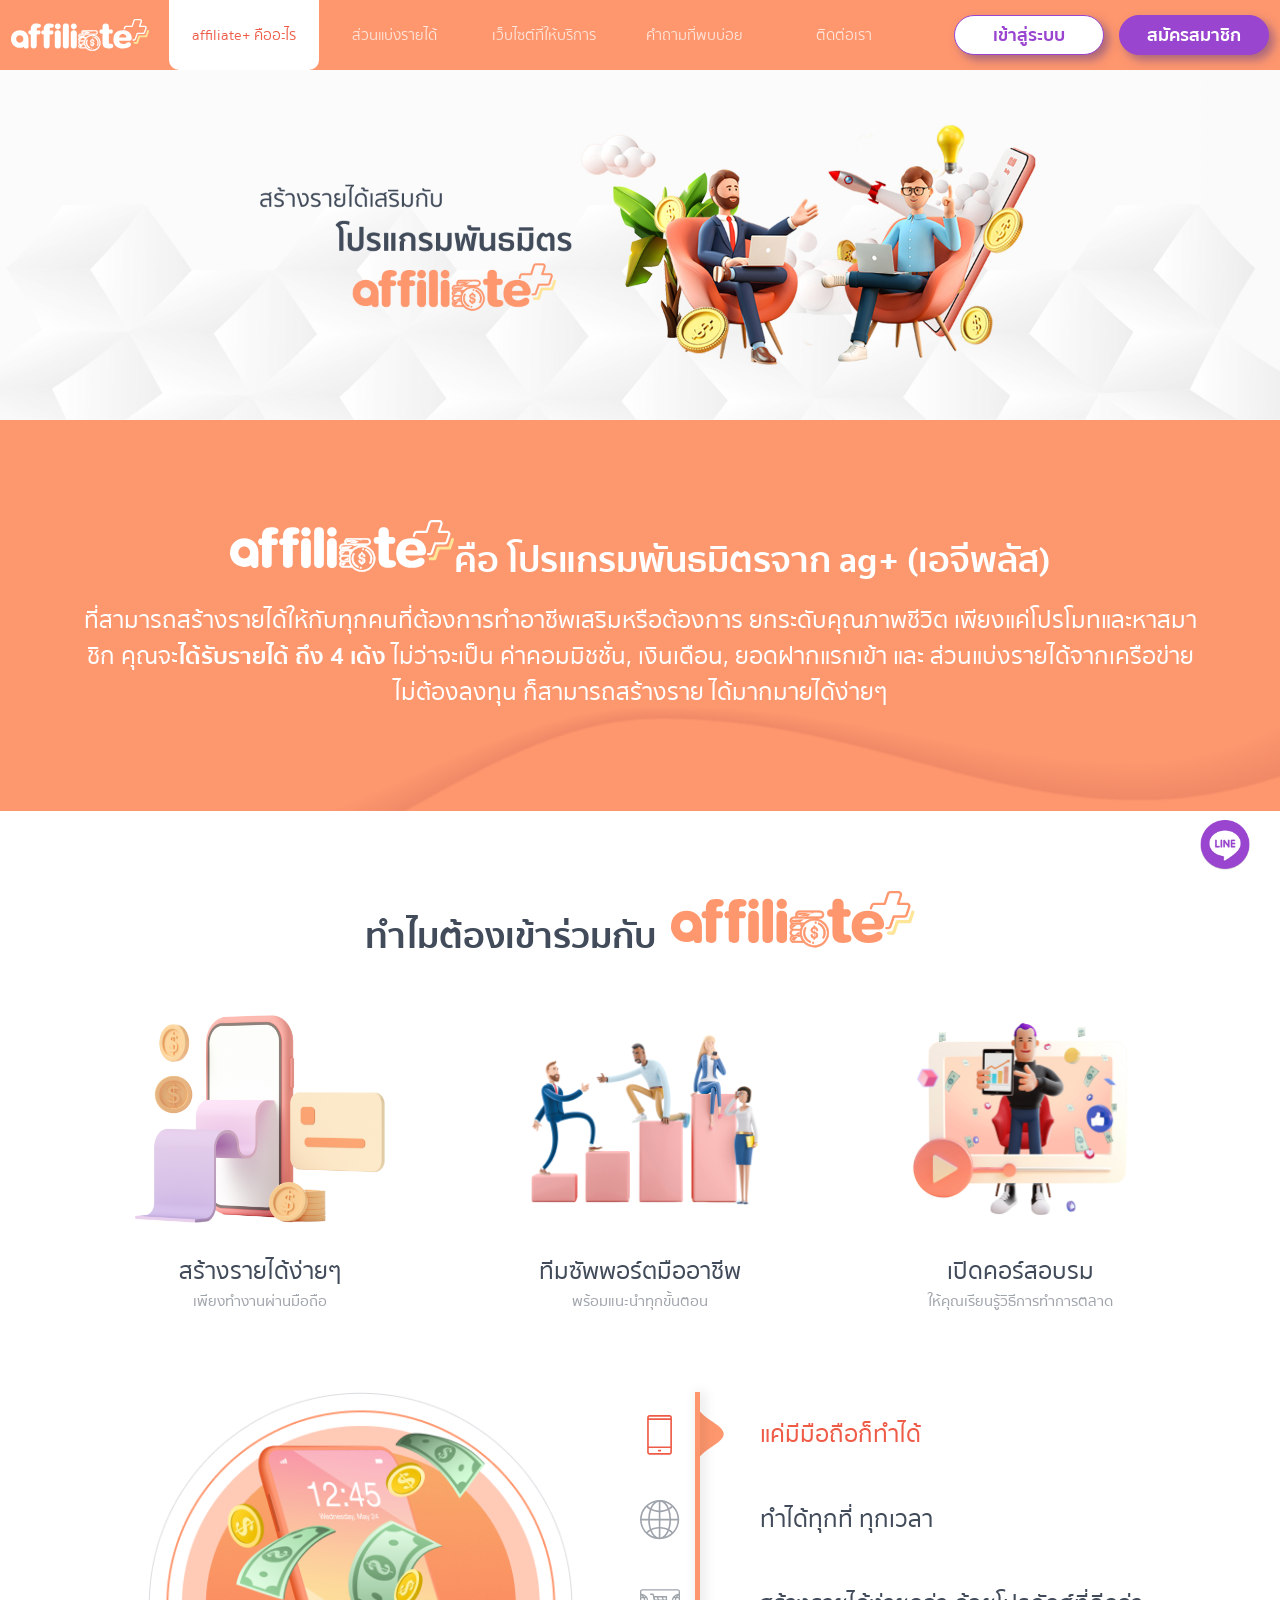
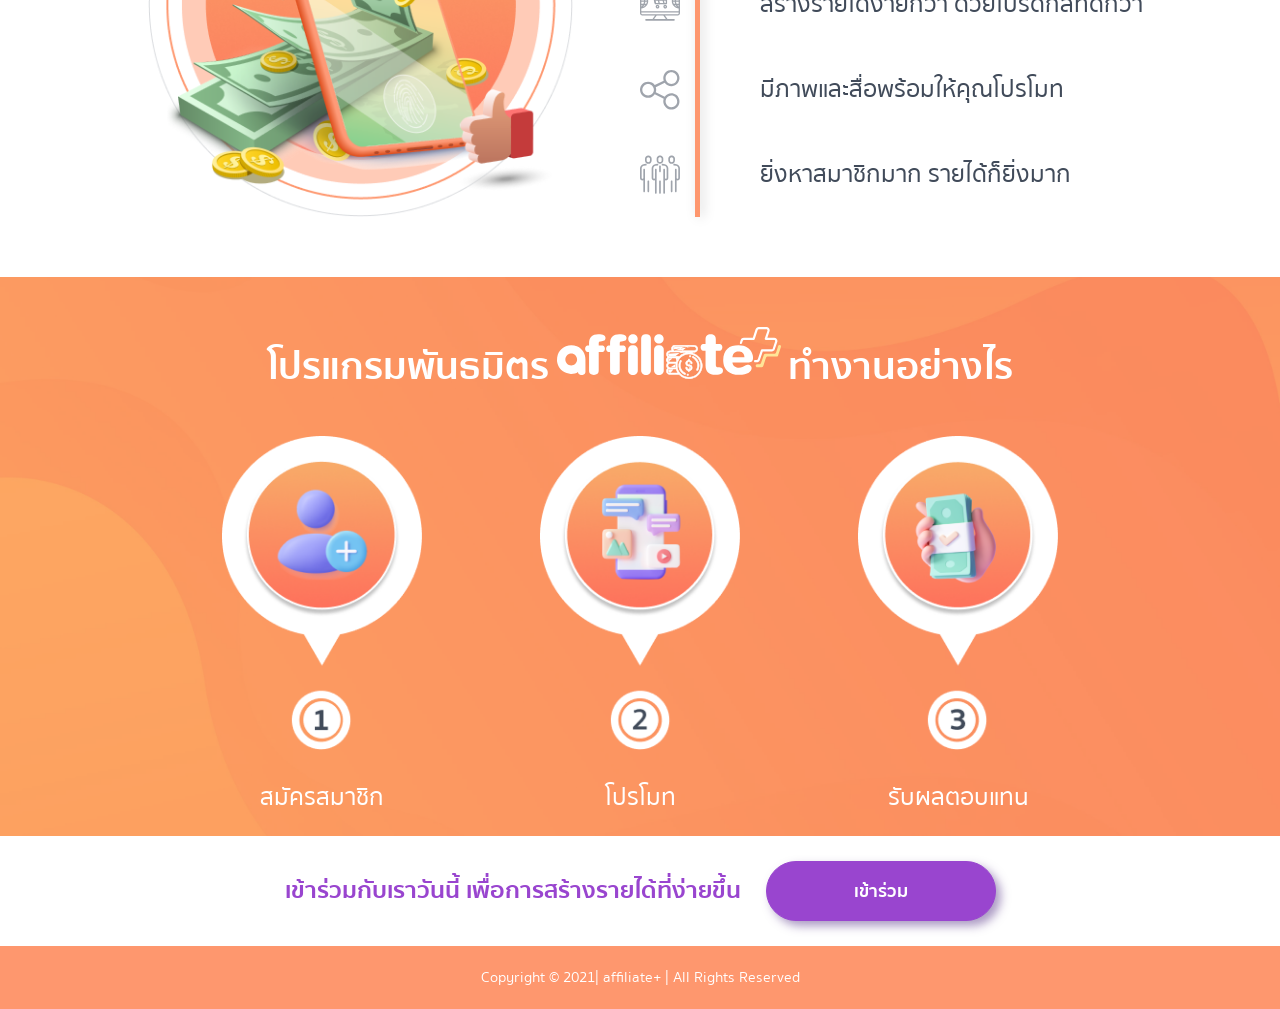
==== commit 16e0e0f3: "added tab nav for slider" ====
--- a/aboutus.html
+++ b/aboutus.html
@@ -137,7 +137,9 @@
           <div class="timeline-nav-items active" id="pills-banner-1-tab" data-bs-toggle="pill" data-bs-target="#pills-banner-1" type="button" role="tab" aria-controls="pills-banner-1" aria-selected="true">
             <div class="nav-text">
               <div class="nav-text-icon">
-                <img src="./images/aboutus/banner_1_icon.png" alt="timeline-banner-1-icon">
+                <svg width="27" height="42" viewBox="0 0 27 42" fill="none" xmlns="http://www.w3.org/2000/svg">
+                  <path opacity="0.5" d="M23.4399 0H2.6048C1.91431 0.000702765 1.25229 0.275268 0.763981 0.763454C0.27567 1.25164 0.000878797 1.91358 0 2.60407V39.0657C0.000878797 39.7562 0.27567 40.4182 0.763981 40.9063C1.25229 41.3945 1.91431 41.6691 2.6048 41.6698H23.4399C24.1304 41.6691 24.7924 41.3945 25.2808 40.9063C25.7691 40.4182 26.0439 39.7562 26.0447 39.0657V2.60407C26.044 1.91353 25.7693 1.25148 25.2809 0.763252C24.7926 0.275027 24.1305 0.00052731 23.4399 0ZM24.3085 39.0657C24.3083 39.2959 24.2167 39.5167 24.0538 39.6794C23.891 39.8421 23.6702 39.9335 23.4399 39.9335H2.6048C2.37463 39.9334 2.1539 39.8419 1.99108 39.6792C1.82827 39.5165 1.73661 39.2959 1.73626 39.0657V34.7247H24.3111L24.3085 39.0657ZM24.3085 32.9891H1.73367V5.20883H24.3085V32.9891ZM24.3085 3.47256H1.73367V2.60407C1.73384 2.37379 1.82534 2.15302 1.98817 1.99019C2.151 1.82736 2.37176 1.73579 2.60204 1.73561H23.4373C23.6676 1.73579 23.8884 1.82736 24.0512 1.99019C24.214 2.15302 24.3055 2.37379 24.3057 2.60407L24.3085 3.47256ZM12.1545 38.1979H13.8916C14.1218 38.1979 14.3425 38.1064 14.5053 37.9436C14.6681 37.7808 14.7596 37.56 14.7596 37.3298C14.7596 37.0995 14.6681 36.8787 14.5053 36.7159C14.3425 36.5531 14.1218 36.4617 13.8916 36.4617H12.1545C11.9242 36.4617 11.7034 36.5531 11.5406 36.7159C11.3778 36.8787 11.2864 37.0995 11.2864 37.3298C11.2864 37.56 11.3778 37.7808 11.5406 37.9436C11.7034 38.1064 11.9242 38.1979 12.1545 38.1979Z" fill="#414B5A"/>
+                </svg>
               </div>
               <span>แค่มีมือถือก็ทำได้</span>
             </div>
@@ -145,7 +147,9 @@
           <div class="timeline-nav-items" id="pills-banner-2-tab" data-bs-toggle="pill" data-bs-target="#pills-banner-2" type="button" role="tab" aria-controls="pills-banner-2" aria-selected="true">
             <div class="nav-text">
               <div class="nav-text-icon">
-                <img src="./images/aboutus/banner_2_icon.png" alt="timeline-banner-2-icon">
+                <svg width="39" height="39" viewBox="0 0 39 39" fill="none" xmlns="http://www.w3.org/2000/svg">
+                  <path opacity="0.5" d="M38.2176 19.1083C38.2175 15.3289 37.0968 11.6344 34.997 8.49204C32.8972 5.34967 29.9126 2.90054 26.4209 1.45435C22.9291 0.00816535 19.0869 -0.370146 15.3802 0.367304C11.6735 1.10475 8.26878 2.92484 5.59645 5.59736C2.92411 8.26989 1.10427 11.6748 0.367076 15.3816C-0.370117 19.0884 0.00834265 22.9306 1.45477 26.4222C2.9012 29.9139 5.35067 32.8981 8.49319 34.9977C11.6357 37.0974 15.3301 38.218 19.1095 38.2178H19.1247H19.1393C24.2005 38.2043 29.0499 36.1856 32.6258 32.6039C36.2016 29.0222 38.2124 24.1694 38.2176 19.1083ZM28.759 28.8194C29.6992 25.94 30.2008 22.9356 30.2474 19.907H36.6083C36.4198 24.0827 34.7392 28.0521 31.8717 31.0935C30.9193 30.2252 29.8757 29.4627 28.759 28.8194ZM36.6083 18.3142H30.2474C30.2015 15.2531 29.6885 12.217 28.7263 9.31081C29.824 8.66325 30.853 7.90551 31.7971 7.04934C34.7077 10.0996 36.4159 14.1003 36.6057 18.3121L36.6083 18.3142ZM19.9083 10.3141V1.67651C22.7488 2.08153 25.1966 4.67431 26.7782 8.56515C24.6331 9.6174 22.2929 10.2123 19.9057 10.3121L19.9083 10.3141ZM27.3228 10.0684C28.1564 12.7394 28.6017 15.5164 28.6452 18.3142H19.9083V11.9069C22.4788 11.8063 25.0013 11.18 27.3202 10.0664L27.3228 10.0684ZM11.4904 8.57576C13.0839 4.71813 15.5328 2.10546 18.3162 1.67521V10.3134C15.9442 10.2131 13.6188 9.62101 11.4878 8.57447L11.4904 8.57576ZM18.3162 11.9062V18.3135H9.56759C9.61921 15.5142 10.0801 12.7376 10.9354 10.0717C13.2437 11.1803 15.7545 11.8041 18.3133 11.9049L18.3162 11.9062ZM10.0827 7.79496C9.20206 7.24625 8.37277 6.61912 7.60488 5.92124C9.34109 4.40237 11.3605 3.24166 13.5468 2.50582C12.0525 4.02181 10.8735 5.81907 10.0782 7.79363L10.0827 7.79496ZM18.3162 19.9057V26.3116C15.7546 26.3996 13.2364 26.9992 10.9101 28.0751C10.0713 25.4318 9.61917 22.6811 9.56759 19.9083L18.3162 19.9057ZM18.3162 27.9038V36.5579C15.5136 36.125 13.0509 33.4771 11.4567 29.573C13.606 28.5588 15.9383 27.9907 18.3133 27.9031L18.3162 27.9038ZM19.9096 36.5619V27.9031C22.2871 27.9888 24.6227 28.5534 26.7769 29.563C25.1787 33.4864 22.7116 36.1416 19.9057 36.5612L19.9096 36.5619ZM19.9096 26.3116V19.9057H28.6566C28.6052 22.6759 28.1557 25.4243 27.3215 28.0665C24.9909 26.994 22.4698 26.3969 19.9057 26.3103L19.9096 26.3116ZM28.1541 7.80493C27.3641 5.83021 26.1905 4.03161 24.7013 2.51311C26.885 3.25184 28.9013 4.41456 30.6345 5.93453C29.8642 6.63093 29.0328 7.25648 28.1502 7.8036L28.1541 7.80493ZM6.44229 7.03337C7.3841 7.89034 8.41072 8.64942 9.50599 9.29885C8.53984 12.208 8.02464 15.2478 7.97868 18.3128H1.61882C1.80771 14.0934 3.52023 10.0856 6.43905 7.03273L6.44229 7.03337ZM1.6159 19.9057H7.97609C8.02321 22.9386 8.52768 25.947 9.4726 28.8294C8.35831 29.4742 7.31728 30.2378 6.3674 31.1068C3.48975 28.0643 1.80209 24.0885 1.61266 19.905L1.6159 19.9057ZM7.52058 32.2255C8.29803 31.515 9.14327 30.8821 10.0438 30.3359C10.8366 32.3404 12.0217 34.1664 13.5297 35.7067C11.3132 34.9591 9.26886 33.7752 7.51734 32.2249L7.52058 32.2255ZM28.1933 30.3253C29.0951 30.8703 29.9414 31.5018 30.7208 32.2109C28.9737 33.7621 26.9343 34.9482 24.7221 35.6994C26.2236 34.156 27.4023 32.3288 28.1897 30.3246L28.1933 30.3253Z" fill="#414B5A"/>
+                </svg>
               </div>
               <span>ทำได้ทุกที่ ทุกเวลา</span>
             </div>
@@ -153,7 +157,18 @@
           <div class="timeline-nav-items" id="pills-banner-3-tab" data-bs-toggle="pill" data-bs-target="#pills-banner-3" type="button" role="tab" aria-controls="pills-banner-3" aria-selected="true">
             <div class="nav-text">
               <div class="nav-text-icon">
-                <img src="./images/aboutus/banner_3_icon.png" alt="timeline-banner-3-icon">
+                <svg width="42" height="33" viewBox="0 0 42 33" fill="none" xmlns="http://www.w3.org/2000/svg">
+                  <g opacity="0.5">
+                  <path d="M41.9998 23.7482V2.28521C41.9987 1.67947 41.7545 1.09887 41.3207 0.670553C40.8869 0.242234 40.2988 0.00111382 39.6853 0H2.31644C1.70283 0.000743371 1.11457 0.241747 0.680678 0.670145C0.246791 1.09854 0.00270602 1.67936 0.00195312 2.28521V23.7503V25.2356C0.00308122 25.8419 0.247514 26.4231 0.68172 26.8518C1.11593 27.2805 1.70451 27.5218 2.31857 27.5229H15.8114L13.1427 31.1706H6.4148C6.16956 31.1706 5.93437 31.2668 5.76096 31.438C5.58756 31.6092 5.49014 31.8414 5.49014 32.0835C5.49014 32.3257 5.58756 32.5579 5.76096 32.7291C5.93437 32.9003 6.16956 32.9965 6.4148 32.9965H35.5863C35.8315 32.9965 36.0667 32.9003 36.2401 32.7291C36.4135 32.5579 36.5109 32.3257 36.5109 32.0835C36.5109 31.8414 36.4135 31.6092 36.2401 31.438C36.0667 31.2668 35.8315 31.1706 35.5863 31.1706H28.8612L26.1967 27.5229H39.6853C40.2991 27.5215 40.8872 27.2799 41.321 26.8512C41.7548 26.4225 41.9989 25.8416 41.9998 25.2356V23.7468V23.7482ZM39.2173 16.6763H40.5744V18.1286C40.0617 17.7031 39.6057 17.2151 39.2173 16.6763ZM38.4214 15.304C38.1004 14.5873 37.8982 13.8242 37.8225 13.0441H40.5766C40.5766 13.8208 40.5766 14.5891 40.5766 15.304H38.4214ZM40.5766 6.55084V8.04669H39.1953C39.5868 7.48963 40.0515 6.98638 40.5773 6.55013L40.5766 6.55084ZM40.5766 9.41683V11.674H37.8268C37.9048 10.8961 38.1039 10.1347 38.4171 9.41683H40.5766ZM37.5472 8.04669H36.4348C37.0644 7.36192 37.8352 6.81812 38.6952 6.45182C38.256 6.94091 37.8711 7.47512 37.5472 8.04529V8.04669ZM35.4774 9.41683H36.922C36.6604 10.1453 36.4943 10.9038 36.4277 11.674H34.7918C34.8747 10.8855 35.1073 10.1195 35.4774 9.41613V9.41683ZM36.4241 13.0448C36.4871 13.8167 36.6546 14.5768 36.922 15.3047H35.4753C35.1046 14.6007 34.8718 13.834 34.7889 13.0448H36.4241ZM37.5622 16.677C37.9007 17.2553 38.3 17.7967 38.7536 18.2922C37.8721 17.9256 37.0817 17.3745 36.437 16.677H37.5622ZM2.31644 1.37014H39.6846C39.9299 1.37014 40.1651 1.46633 40.3385 1.63754C40.5119 1.80876 40.6093 2.04097 40.6093 2.2831V4.58868C38.6365 4.753 36.7978 5.64173 35.4563 7.07936C34.1148 8.51698 33.3681 10.399 33.3635 12.3538V12.3622V12.3706C33.3684 14.3253 34.1153 16.2071 35.4567 17.6447C36.7981 19.0822 38.6366 19.971 40.6093 20.1357V23.0705H1.38965V20.1357C3.36264 19.9714 5.20157 19.0827 6.54339 17.6452C7.88521 16.2076 8.63243 14.3256 8.63753 12.3706V12.3531C8.63225 10.3982 7.88495 8.51637 6.54315 7.07894C5.20134 5.64152 3.36252 4.75296 1.38965 4.58868V2.28521C1.38936 2.16496 1.41315 2.04585 1.45962 1.9347C1.5061 1.82356 1.57435 1.72257 1.66047 1.63754C1.74659 1.55251 1.84886 1.48512 1.96143 1.43923C2.074 1.39334 2.19465 1.36986 2.31644 1.37014ZM1.42734 7.4631C1.42734 7.11196 1.42734 6.81138 1.42734 6.55013C1.95326 6.98493 2.41782 7.48731 2.80864 8.04388H1.42734V7.4631ZM3.5825 9.41613C3.89738 10.1336 4.09727 10.8951 4.17499 11.6732H1.42734V9.41613H3.5825ZM1.42734 13.0441H4.17713C4.10245 13.8244 3.9002 14.5876 3.57824 15.304H1.42734V13.0441ZM2.78445 16.6763C2.39484 17.2141 1.93897 17.7019 1.42734 18.1286V16.6763H2.78445ZM4.43888 16.6763H5.56482C4.92165 17.3747 4.13174 17.9259 3.25034 18.2915C3.70366 17.7964 4.10211 17.255 4.43888 16.6763ZM6.52646 15.304H5.0776C5.34819 14.5769 5.51574 13.8164 5.57549 13.0441H7.21142C7.12702 13.8326 6.89475 14.5987 6.52646 15.3033V15.304ZM5.57122 11.674C5.50783 10.9034 5.34161 10.1444 5.07689 9.41683H6.52575C6.89344 10.1209 7.12545 10.8862 7.21 11.674H5.57122ZM4.45239 8.04599C4.12962 7.47489 3.74493 6.94012 3.30511 6.45111C4.16583 6.8163 4.93679 7.36027 5.56554 8.04599H4.45239ZM27.147 31.1727H14.8526L17.5192 27.525H24.4811L27.147 31.1727ZM40.6093 25.2377C40.6093 25.4799 40.5119 25.7121 40.3385 25.8833C40.1651 26.0545 39.9299 26.1507 39.6846 26.1507H2.31644C2.0712 26.1507 1.83601 26.0545 1.6626 25.8833C1.4892 25.7121 1.39178 25.4799 1.39178 25.2377V24.454H40.6135L40.6093 25.2377Z" fill="#414B5A"/>
+                  <path d="M27.7247 15.7393H16.234C16.0791 15.7393 15.9285 15.6884 15.8062 15.5945C15.6838 15.5007 15.5966 15.3692 15.5583 15.221L13.7268 7.97839C13.7008 7.87737 13.6987 7.77183 13.7204 7.66984C13.7422 7.56786 13.7873 7.47214 13.8523 7.39004C13.9173 7.30794 14.0005 7.24164 14.0955 7.1962C14.1905 7.15077 14.2948 7.12742 14.4004 7.12794H27.7247C27.8158 7.12775 27.9061 7.1453 27.9903 7.17959C28.0746 7.21387 28.1512 7.26422 28.2157 7.32774C28.2802 7.39127 28.3315 7.46673 28.3664 7.54981C28.4014 7.6329 28.4195 7.72198 28.4196 7.81196V15.0545C28.4196 15.1446 28.4016 15.2337 28.3666 15.3169C28.3317 15.4001 28.2805 15.4756 28.2159 15.5392C28.1514 15.6028 28.0748 15.6532 27.9905 15.6875C27.9062 15.7219 27.8158 15.7394 27.7247 15.7393ZM16.771 14.3691H27.0269V8.49808H15.2873L16.771 14.3691Z" fill="#414B5A"/>
+                  <path d="M20.2318 15.7397C20.077 15.739 19.9268 15.6878 19.8046 15.5941C19.6824 15.5003 19.595 15.3693 19.5561 15.2214L17.7245 7.97883C17.6802 7.80254 17.7086 7.61608 17.8035 7.46048C17.8984 7.30487 18.0521 7.19286 18.2306 7.14909C18.4092 7.10532 18.598 7.13337 18.7556 7.22708C18.9132 7.32079 19.0267 7.47247 19.071 7.64876L20.9046 14.8871C20.9269 14.9744 20.9315 15.0652 20.9181 15.1542C20.9048 15.2433 20.8737 15.3289 20.8268 15.406C20.7799 15.4832 20.718 15.5505 20.6447 15.604C20.5714 15.6575 20.4881 15.6962 20.3996 15.7179C20.3449 15.7324 20.2885 15.7397 20.2318 15.7397Z" fill="#414B5A"/>
+                  <path d="M25.2547 15.7394C25.0996 15.7397 24.949 15.6889 24.8265 15.595C24.7041 15.5011 24.617 15.3695 24.579 15.2211L22.7474 7.97853C22.7255 7.89091 22.7212 7.79989 22.7349 7.71065C22.7486 7.62141 22.7799 7.53571 22.8271 7.45843C22.8744 7.38115 22.9365 7.31382 23.0101 7.26027C23.0837 7.20672 23.1672 7.168 23.256 7.14633C23.3447 7.12466 23.4369 7.12045 23.5273 7.13396C23.6177 7.14746 23.7045 7.17841 23.7827 7.22504C23.861 7.27167 23.9292 7.33306 23.9834 7.40571C24.0377 7.47836 24.0769 7.56084 24.0988 7.64846L25.9304 14.8868C25.9526 14.9743 25.9571 15.0652 25.9436 15.1543C25.9301 15.2435 25.8989 15.3291 25.8518 15.4063C25.8046 15.4835 25.7425 15.5508 25.669 15.6042C25.5954 15.6576 25.5119 15.6962 25.4232 15.7176C25.3683 15.7324 25.3116 15.7397 25.2547 15.7394Z" fill="#414B5A"/>
+                  <path d="M16.112 15.2666C15.9576 15.2668 15.8076 15.2158 15.686 15.1219C15.5644 15.0279 15.4782 14.8964 15.4413 14.7483L13.205 5.92141H11.089C10.9088 5.91571 10.7379 5.84104 10.6125 5.71319C10.4871 5.58534 10.417 5.41433 10.417 5.23634C10.417 5.05836 10.4871 4.88734 10.6125 4.75949C10.7379 4.63164 10.9088 4.55697 11.089 4.55127H13.747C13.902 4.55131 14.0525 4.60257 14.1746 4.69688C14.2967 4.79119 14.3833 4.92312 14.4206 5.07165L16.7877 14.4162C16.8096 14.5034 16.8138 14.5941 16.8002 14.6831C16.7866 14.772 16.7553 14.8574 16.7082 14.9343C16.6611 15.0113 16.5991 15.0783 16.5257 15.1316C16.4523 15.1849 16.369 15.2234 16.2806 15.2448C16.2256 15.2596 16.1689 15.267 16.112 15.2666Z" fill="#414B5A"/>
+                  <path d="M18.3988 20.1678C18.0132 20.1678 17.6363 20.0549 17.3157 19.8433C16.9951 19.6318 16.7452 19.3312 16.5976 18.9795C16.4501 18.6277 16.4115 18.2407 16.4867 17.8673C16.5619 17.4939 16.7476 17.1509 17.0202 16.8817C17.2929 16.6125 17.6403 16.4291 18.0185 16.3549C18.3967 16.2806 18.7887 16.3187 19.1449 16.4644C19.5011 16.6101 19.8056 16.8568 20.0199 17.1734C20.2341 17.4899 20.3484 17.8621 20.3484 18.2428C20.3475 18.7531 20.1418 19.2421 19.7764 19.6029C19.4109 19.9637 18.9156 20.1668 18.3988 20.1678ZM18.3988 17.6859C18.2878 17.6859 18.1792 17.7184 18.0869 17.7793C17.9945 17.8401 17.9225 17.9267 17.8799 18.0279C17.8373 18.1292 17.8261 18.2406 17.8476 18.3482C17.8691 18.4557 17.9224 18.5546 18.0007 18.6323C18.0791 18.7099 18.179 18.7629 18.2879 18.7846C18.3968 18.8062 18.5097 18.7955 18.6124 18.7539C18.7151 18.7122 18.803 18.6414 18.865 18.5505C18.927 18.4595 18.9603 18.3525 18.9607 18.2428C18.9605 18.0955 18.9013 17.9543 18.7961 17.85C18.6908 17.7456 18.548 17.6867 18.3988 17.6859Z" fill="#414B5A"/>
+                  <path d="M26.4701 20.1678C26.0845 20.1678 25.7076 20.0549 25.387 19.8433C25.0664 19.6318 24.8165 19.3312 24.6689 18.9795C24.5214 18.6277 24.4827 18.2407 24.558 17.8673C24.6332 17.4939 24.8189 17.1509 25.0915 16.8817C25.3642 16.6125 25.7116 16.4291 26.0898 16.3549C26.4679 16.2806 26.8599 16.3187 27.2162 16.4644C27.5724 16.6101 27.8769 16.8568 28.0911 17.1734C28.3054 17.4899 28.4197 17.8621 28.4197 18.2428C28.4188 18.7531 28.2131 19.2421 27.8476 19.6029C27.4822 19.9637 26.9869 20.1668 26.4701 20.1678ZM26.4701 17.6859C26.359 17.6855 26.2502 17.7176 26.1576 17.7782C26.0649 17.8389 25.9926 17.9252 25.9497 18.0264C25.9067 18.1277 25.8952 18.2392 25.9165 18.3469C25.9377 18.4546 25.9909 18.5536 26.0691 18.6315C26.1474 18.7094 26.2473 18.7626 26.3563 18.7844C26.4652 18.8062 26.5782 18.7957 26.681 18.7541C26.7839 18.7125 26.8719 18.6417 26.934 18.5507C26.9961 18.4597 27.0295 18.3525 27.0299 18.2428C27.0301 18.0958 26.9713 17.9547 26.8664 17.8503C26.7615 17.7459 26.619 17.6868 26.4701 17.6859Z" fill="#414B5A"/>
+                  <path d="M27.725 12.1215H15.3183C15.1345 12.1215 14.9583 12.0494 14.8284 11.9211C14.6985 11.7928 14.6255 11.6188 14.6255 11.4374C14.6255 11.256 14.6985 11.082 14.8284 10.9538C14.9583 10.8255 15.1345 10.7534 15.3183 10.7534H27.7272C27.9109 10.7534 28.0871 10.8255 28.217 10.9538C28.3469 11.082 28.4199 11.256 28.4199 11.4374C28.4199 11.6188 28.3469 11.7928 28.217 11.9211C28.0871 12.0494 27.9109 12.1215 27.7272 12.1215H27.725Z" fill="#414B5A"/>
+                  </g>
+                </svg>
               </div>
               <span>สร้างรายได้ง่ายกว่า ด้วยโปรดักส์ที่ดีกว่า</span>
             </div>
@@ -161,7 +176,11 @@
           <div class="timeline-nav-items" id="pills-banner-4-tab" data-bs-toggle="pill" data-bs-target="#pills-banner-4" type="button" role="tab" aria-controls="pills-banner-4" aria-selected="true">
             <div class="nav-text">
               <div class="nav-text-icon">
-                <img src="./images/aboutus/banner_4_icon.png" alt="timeline-banner-4-icon">
+                <svg width="37" height="37" viewBox="0 0 37 37" fill="none" xmlns="http://www.w3.org/2000/svg">
+                  <g opacity="0.5">
+                    <path d="M29.0292 21.5397C27.8207 21.54 26.6302 21.833 25.5595 22.3936C24.4888 22.9541 23.5697 23.7656 22.8809 24.7586L14.5973 20.6168C14.8499 19.8564 14.9783 19.0603 14.9777 18.259C14.9783 17.4578 14.8499 16.6617 14.5973 15.9013L22.8802 11.7595C23.5691 12.7525 24.4881 13.5639 25.5588 14.1245C26.6295 14.685 27.82 14.978 29.0285 14.9784C31.0142 14.9763 32.918 14.1865 34.3221 12.7824C35.7262 11.3783 36.516 9.47456 36.5181 7.48886C36.5158 5.50339 35.726 3.5999 34.3221 2.19596C32.9182 0.79202 31.0147 0.00228447 29.0292 0C27.0437 0.00228447 25.1402 0.79202 23.7363 2.19596C22.3324 3.5999 21.5426 5.50339 21.5403 7.48886C21.5397 8.2901 21.6682 9.08621 21.9208 9.8466L13.6378 13.9884C12.949 12.9954 12.0299 12.1839 10.9592 11.6234C9.88856 11.0628 8.69807 10.7699 7.48952 10.7695C5.50382 10.7716 3.60006 11.5614 2.19596 12.9655C0.791858 14.3696 0.00210908 16.2733 0 18.259C0.00228447 20.2445 0.79202 22.148 2.19596 23.5519C3.5999 24.9559 5.5034 25.7456 7.48886 25.7479C8.69741 25.7475 9.88789 25.4546 10.9586 24.894C12.0293 24.3335 12.9483 23.522 13.6372 22.529L21.9201 26.6708C21.4215 28.1739 21.4121 29.7963 21.8933 31.305C22.3745 32.8138 23.3215 34.1311 24.5984 35.0679C25.8752 36.0046 27.4161 36.5126 28.9997 36.5187C30.5833 36.5248 32.1281 36.0288 33.4122 35.1019C34.6962 34.175 35.6534 32.865 36.1462 31.36C36.6391 29.8551 36.6422 28.2326 36.1551 26.7258C35.6681 25.2189 34.716 23.9052 33.4355 22.9734C32.155 22.0416 30.6122 21.5397 29.0285 21.5397H29.0292ZM29.0292 2.13929C30.4475 2.14088 31.8073 2.705 32.8102 3.70789C33.8131 4.71079 34.3772 6.07055 34.3788 7.48886C34.3772 8.90717 33.8131 10.2669 32.8102 11.2698C31.8073 12.2727 30.4475 12.8368 29.0292 12.8384C27.6109 12.8368 26.2511 12.2727 25.2482 11.2698C24.2453 10.2669 23.6812 8.90717 23.6796 7.48886C23.6814 6.07067 24.2456 4.71107 25.2485 3.70832C26.2514 2.70557 27.611 2.14154 29.0292 2.13996V2.13929ZM7.48886 23.6086C6.07067 23.6068 4.71107 23.0426 3.70832 22.0398C2.70557 21.0369 2.14154 19.6772 2.13996 18.259C2.14155 16.8407 2.70566 15.481 3.70855 14.4781C4.71145 13.4752 6.07122 12.911 7.48952 12.9095C8.90771 12.9112 10.2673 13.4754 11.2701 14.4783C12.2728 15.4812 12.8368 16.8408 12.8384 18.259C12.8368 19.6773 12.2727 21.0371 11.2698 22.04C10.2669 23.0429 8.90717 23.607 7.48886 23.6086ZM29.0285 34.3788C27.9705 34.3788 26.9362 34.065 26.0565 33.4772C25.1768 32.8894 24.4911 32.0539 24.0862 31.0764C23.6813 30.0989 23.5754 29.0233 23.7818 27.9856C23.9882 26.9478 24.4977 25.9946 25.2458 25.2465C25.994 24.4983 26.9472 23.9888 27.9849 23.7824C29.0226 23.576 30.0982 23.682 31.0757 24.0868C32.0532 24.4917 32.8887 25.1774 33.4765 26.0571C34.0644 26.9369 34.3781 27.9712 34.3781 29.0292C34.3764 30.4473 33.8122 31.8068 32.8095 32.8095C31.8068 33.8122 30.4473 34.3763 29.0292 34.3781L29.0285 34.3788Z" fill="#414B5A"/>
+                  </g>
+                </svg>
               </div>
               <span>มีภาพและสื่อพร้อมให้คุณโปรโมท</span>
             </div>
@@ -169,7 +188,9 @@
           <div class="timeline-nav-items" id="pills-banner-5-tab" data-bs-toggle="pill" data-bs-target="#pills-banner-5" type="button" role="tab" aria-controls="pills-banner-5" aria-selected="true">
             <div class="nav-text">
               <div class="nav-text-icon">
-                <img src="./images/aboutus/banner_5_icon.png" alt="timeline-banner-5-icon">
+                <svg width="38" height="37" viewBox="0 0 38 37" fill="none" xmlns="http://www.w3.org/2000/svg">
+                  <path opacity="0.5" d="M16.4764 7.91842L14.3742 8.269C13.45 8.42061 12.6101 8.89634 12.0047 9.611C11.3993 10.3256 11.0681 11.2325 11.0705 12.1691V21.3511C11.0712 21.9802 11.3215 22.5833 11.7664 23.0281C12.2113 23.4728 12.8144 23.7229 13.4435 23.7234C13.7133 23.7206 13.9805 23.6712 14.2335 23.5774V35.5852C14.2335 35.795 14.317 35.9962 14.4653 36.1446C14.6137 36.2929 14.8148 36.3763 15.0246 36.3763C15.2344 36.3763 15.4356 36.2929 15.584 36.1446C15.7324 35.9962 15.8158 35.795 15.8158 35.5852V13.4433C15.8158 13.2335 15.7324 13.0323 15.584 12.8839C15.4356 12.7355 15.2344 12.6522 15.0246 12.6522C14.8148 12.6522 14.6137 12.7355 14.4653 12.8839C14.317 13.0323 14.2335 13.2335 14.2335 13.4433V21.3518C14.2335 21.5615 14.1502 21.7627 14.0019 21.911C13.8536 22.0593 13.6525 22.1426 13.4428 22.1426C13.2331 22.1426 13.0319 22.0593 12.8836 21.911C12.7353 21.7627 12.6519 21.5615 12.6519 21.3518V12.1691C12.6505 11.6072 12.8493 11.0631 13.2126 10.6343C13.5759 10.2056 14.08 9.92022 14.6346 9.82934L16.7361 9.47807C16.8402 9.46292 16.9403 9.42715 17.0304 9.37283C17.1206 9.3185 17.1989 9.24674 17.2609 9.16173C17.323 9.07673 17.3673 8.98021 17.3916 8.87781C17.4158 8.77541 17.4194 8.6692 17.4021 8.5654C17.3848 8.46161 17.347 8.36232 17.2908 8.27334C17.2346 8.18436 17.1611 8.10746 17.0748 8.04721C16.9886 7.98696 16.8911 7.94455 16.7882 7.92243C16.6854 7.90032 16.5791 7.89894 16.4757 7.91842H16.4764ZM18.9789 23.7208C18.7692 23.7208 18.5681 23.8041 18.4198 23.9524C18.2715 24.1007 18.1882 24.3019 18.1882 24.5116V35.5832C18.1882 35.793 18.2714 35.9942 18.4198 36.1426C18.5682 36.291 18.7694 36.3743 18.9792 36.3743C19.189 36.3743 19.3903 36.291 19.5386 36.1426C19.687 35.9942 19.7704 35.793 19.7704 35.5832V24.5149C19.7705 24.4109 19.7501 24.3079 19.7103 24.2119C19.6705 24.1158 19.612 24.0285 19.5385 23.955C19.4649 23.8816 19.3775 23.8234 19.2814 23.7837C19.1852 23.7441 19.0822 23.7239 18.9782 23.7241L18.9789 23.7208ZM23.5835 8.26637L21.4814 7.91579C21.2767 7.88599 21.0685 7.93761 20.9014 8.05957C20.7343 8.18153 20.6216 8.36411 20.5876 8.56816C20.5535 8.77222 20.6007 8.98146 20.7192 9.15107C20.8376 9.32068 21.0178 9.43715 21.2211 9.47544L23.3232 9.82667C23.8776 9.91768 24.3816 10.2031 24.7448 10.6319C25.108 11.0606 25.3066 11.6046 25.3052 12.1665V21.3485C25.3083 21.4542 25.29 21.5595 25.2517 21.658C25.2134 21.7566 25.1557 21.8465 25.082 21.9224C25.0083 21.9983 24.92 22.0585 24.8226 22.0997C24.7252 22.1409 24.6206 22.1621 24.5148 22.1621C24.409 22.1621 24.3042 22.1409 24.2068 22.0997C24.1094 22.0585 24.0213 21.9983 23.9476 21.9224C23.8739 21.8465 23.8161 21.7566 23.7777 21.658C23.7394 21.5595 23.7212 21.4542 23.7242 21.3485V13.4433C23.7242 13.2336 23.641 13.0324 23.4927 12.8841C23.3444 12.7358 23.1432 12.6525 22.9335 12.6525C22.7238 12.6525 22.5225 12.7358 22.3742 12.8841C22.2259 13.0324 22.1428 13.2336 22.1428 13.4433V35.5859C22.1428 35.7956 22.2259 35.9967 22.3742 36.145C22.5225 36.2933 22.7238 36.3766 22.9335 36.3766C23.1432 36.3766 23.3444 36.2933 23.4927 36.145C23.641 35.9967 23.7242 35.7956 23.7242 35.5859V23.578C23.9772 23.6719 24.2446 23.7214 24.5145 23.7241C25.1434 23.7234 25.7463 23.4732 26.1911 23.0285C26.6358 22.5837 26.8861 21.9808 26.8868 21.3518V12.1691C26.8891 11.2323 26.5576 10.3253 25.9518 9.61071C25.346 8.89612 24.5055 8.42072 23.5809 8.26969L23.5835 8.26637ZM18.9789 7.90448C19.8176 7.9036 20.6218 7.57009 21.2149 6.9771C21.808 6.38411 22.1417 5.58007 22.1428 4.74137V3.1651C22.1428 2.74971 22.0608 2.33842 21.9019 1.95465C21.7429 1.57088 21.5099 1.22216 21.2162 0.928432C20.9225 0.634708 20.5739 0.401708 20.1901 0.242746C19.8063 0.0837838 19.3949 0.00198573 18.9795 0.00198573C18.5641 0.00198573 18.1529 0.0837838 17.7691 0.242746C17.3854 0.401708 17.0366 0.634708 16.7429 0.928432C16.4491 1.22216 16.2161 1.57088 16.0572 1.95465C15.8982 2.33842 15.8165 2.74971 15.8165 3.1651V4.74668C15.818 5.58469 16.1517 6.38792 16.7443 6.98042C17.337 7.57293 18.1402 7.9064 18.9782 7.9078L18.9789 7.90448ZM17.3981 3.15979C17.3938 2.94941 17.4314 2.74032 17.509 2.5447C17.5865 2.34908 17.7023 2.17089 17.8495 2.02059C17.9968 1.87028 18.1725 1.75087 18.3665 1.66935C18.5605 1.58783 18.7688 1.54583 18.9792 1.54583C19.1896 1.54583 19.398 1.58783 19.5919 1.66935C19.7859 1.75087 19.9618 1.87028 20.109 2.02059C20.2563 2.17089 20.3721 2.34908 20.4496 2.5447C20.5271 2.74032 20.5648 2.94941 20.5605 3.15979V4.74137C20.5648 4.95174 20.5271 5.16088 20.4496 5.3565C20.3721 5.55212 20.2563 5.73026 20.109 5.88057C19.9618 6.03088 19.7859 6.15032 19.5919 6.23184C19.398 6.31336 19.1896 6.35532 18.9792 6.35532C18.7688 6.35532 18.5605 6.31336 18.3665 6.23184C18.1725 6.15032 17.9968 6.03088 17.8495 5.88057C17.7023 5.73026 17.5865 5.55212 17.509 5.3565C17.4314 5.16088 17.3938 4.95174 17.3981 4.74137V3.15979ZM18.9789 9.48606C18.7692 9.48606 18.5681 9.56936 18.4198 9.71766C18.2715 9.86596 18.1882 10.0671 18.1882 10.2768V15.0215C18.1882 15.2313 18.2714 15.4326 18.4198 15.5809C18.5682 15.7293 18.7694 15.8126 18.9792 15.8126C19.189 15.8126 19.3903 15.7293 19.5386 15.5809C19.687 15.4326 19.7704 15.2313 19.7704 15.0215V10.2768C19.7695 10.0674 19.6856 9.86698 19.5372 9.71936C19.3887 9.57174 19.1876 9.48903 18.9782 9.48938L18.9789 9.48606ZM7.90723 23.7208C7.69762 23.721 7.49679 23.8044 7.34863 23.9527C7.20048 24.1009 7.11715 24.302 7.11715 24.5116V34.001C7.11715 34.2108 7.2006 34.412 7.34896 34.5604C7.49732 34.7087 7.69855 34.7921 7.90837 34.7921C8.11819 34.7921 8.31942 34.7087 8.46778 34.5604C8.61614 34.412 8.69942 34.2108 8.69942 34.001V24.5149C8.69951 24.4109 8.67912 24.3078 8.63928 24.2117C8.59945 24.1156 8.54095 24.0283 8.46729 23.9548C8.39363 23.8814 8.30625 23.8231 8.21004 23.7835C8.11383 23.744 8.01062 23.7238 7.90659 23.7241L7.90723 23.7208ZM5.40618 7.91842L3.30341 8.269C2.37921 8.42062 1.53911 8.89641 0.93382 9.61108C0.328529 10.3257 -0.0024529 11.2326 0.000119246 12.1691V21.3511C-0.00371605 21.7318 0.0850167 22.1076 0.25867 22.4464C0.432323 22.7851 0.685752 23.0766 0.997039 23.2957C1.30833 23.5149 1.66819 23.655 2.04567 23.7042C2.42315 23.7534 2.80697 23.7101 3.164 23.578V34.0023C3.164 34.212 3.24718 34.4132 3.39548 34.5615C3.54378 34.7098 3.745 34.7931 3.95473 34.7931C4.16446 34.7931 4.36552 34.7098 4.51382 34.5615C4.66212 34.4132 4.74546 34.212 4.74546 34.0023V13.4433C4.74546 13.2336 4.66212 13.0324 4.51382 12.8841C4.36552 12.7358 4.16446 12.6525 3.95473 12.6525C3.745 12.6525 3.54378 12.7358 3.39548 12.8841C3.24718 13.0324 3.164 13.2336 3.164 13.4433V21.3518C3.164 21.5617 3.08062 21.763 2.9322 21.9114C2.78377 22.0598 2.58237 22.1432 2.37246 22.1432C2.16256 22.1432 1.96132 22.0598 1.81289 21.9114C1.66447 21.763 1.58109 21.5617 1.58109 21.3518V12.1691C1.57982 11.6072 1.77853 11.0632 2.14179 10.6345C2.50506 10.2057 3.00907 9.92034 3.56358 9.82934L5.6657 9.47807C5.86849 9.43931 6.04809 9.32282 6.16611 9.15343C6.28413 8.98403 6.33131 8.77518 6.29741 8.57152C6.26351 8.36787 6.15125 8.18553 5.98472 8.0635C5.81819 7.94147 5.61059 7.8894 5.40618 7.91842ZM11.0711 3.16311C11.0711 2.3242 10.7379 1.51965 10.1447 0.926446C9.55151 0.333245 8.74696 0 7.90804 0C7.06913 0 6.26458 0.333245 5.67138 0.926446C5.07818 1.51965 4.74481 2.3242 4.74481 3.16311V4.74469C4.74481 5.5836 5.07818 6.38815 5.67138 6.98136C6.26458 7.57456 7.06913 7.9078 7.90804 7.9078C8.74696 7.9078 9.55151 7.57456 10.1447 6.98136C10.7379 6.38815 11.0711 5.5836 11.0711 4.74469V3.16311ZM9.4895 4.74469C9.4895 5.16415 9.32298 5.56642 9.02638 5.86302C8.72978 6.15962 8.3275 6.32627 7.90804 6.32627C7.48859 6.32627 7.08631 6.15962 6.78971 5.86302C6.49311 5.56642 6.32643 5.16415 6.32643 4.74469V3.1651C6.32643 2.74564 6.49311 2.34337 6.78971 2.04677C7.08631 1.75016 7.48859 1.58356 7.90804 1.58356C8.3275 1.58356 8.72978 1.75016 9.02638 2.04677C9.32298 2.34337 9.4895 2.74564 9.4895 3.1651V4.74469ZM30.0512 23.7241C29.9472 23.724 29.8443 23.7443 29.7482 23.784C29.6521 23.8236 29.5647 23.8818 29.4911 23.9553C29.4175 24.0287 29.3593 24.1159 29.3195 24.212C29.2796 24.308 29.2592 24.4109 29.2592 24.5149V34.0043C29.2592 34.214 29.3423 34.4151 29.4906 34.5634C29.6389 34.7118 29.8402 34.7951 30.0499 34.7951C30.2596 34.7951 30.4607 34.7118 30.609 34.5634C30.7573 34.4151 30.8406 34.214 30.8406 34.0043V24.5149C30.8407 24.4111 30.8203 24.3083 30.7806 24.2123C30.741 24.1164 30.6828 24.0292 30.6095 23.9558C30.5361 23.8823 30.4489 23.8241 30.353 23.7843C30.2571 23.7446 30.1543 23.7241 30.0505 23.7241H30.0512ZM34.6558 8.26969L32.553 7.91911C32.3483 7.88931 32.14 7.94094 31.9729 8.06289C31.8058 8.18485 31.6931 8.36743 31.6591 8.57148C31.625 8.77554 31.6724 8.98479 31.7908 9.1544C31.9093 9.32401 32.0894 9.44047 32.2927 9.47876L34.3942 9.82999C34.9487 9.92087 35.4528 10.2062 35.8161 10.635C36.1794 11.0637 36.3782 11.6078 36.3768 12.1698V21.3518C36.3768 21.5615 36.2935 21.7627 36.1452 21.911C35.9969 22.0593 35.7957 22.1426 35.5859 22.1426C35.3762 22.1426 35.1752 22.0593 35.0269 21.911C34.8786 21.7627 34.7952 21.5615 34.7952 21.3518V13.4433C34.7952 13.2336 34.7119 13.0324 34.5636 12.8841C34.4153 12.7358 34.2142 12.6525 34.0045 12.6525C33.7948 12.6525 33.5935 12.7358 33.4452 12.8841C33.2969 13.0324 33.2136 13.2336 33.2136 13.4433V34.0043C33.2136 34.214 33.2969 34.4151 33.4452 34.5634C33.5935 34.7118 33.7948 34.7951 34.0045 34.7951C34.2142 34.7951 34.4153 34.7118 34.5636 34.5634C34.7119 34.4151 34.7952 34.214 34.7952 34.0043V23.58C35.0484 23.6739 35.3159 23.7233 35.5859 23.7261C36.2149 23.7254 36.818 23.4753 37.2627 23.0305C37.7075 22.5858 37.9576 21.9827 37.9583 21.3538V12.1691C37.9605 11.2327 37.6293 10.326 37.0239 9.61144C36.4186 8.89692 35.5787 8.42128 34.6545 8.26969H34.6558ZM33.2142 4.74469V3.1651C33.2142 2.74971 33.1325 2.33842 32.9735 1.95465C32.8146 1.57088 32.5816 1.22216 32.2878 0.928432C31.9941 0.634708 31.6455 0.401708 31.2617 0.242746C30.878 0.0837838 30.4666 0.00198573 30.0512 0.00198573C29.6358 0.00198573 29.2245 0.0837838 28.8408 0.242746C28.457 0.401708 28.1082 0.634708 27.8145 0.928432C27.5208 1.22216 27.2878 1.57088 27.1288 1.95465C26.9699 2.33842 26.8881 2.74971 26.8881 3.1651V4.74668C26.8881 5.58559 27.2213 6.39014 27.8145 6.98334C28.4077 7.57654 29.2123 7.90979 30.0512 7.90979C30.8901 7.90979 31.6946 7.57654 32.2878 6.98334C32.881 6.39014 33.2142 5.58559 33.2142 4.74668V4.74469ZM28.4696 4.74469V3.1651C28.4696 2.74564 28.6362 2.34337 28.9328 2.04677C29.2294 1.75016 29.6317 1.58356 30.0512 1.58356C30.4706 1.58356 30.8729 1.75016 31.1695 2.04677C31.4661 2.34337 31.6328 2.74564 31.6328 3.1651V4.74668C31.6328 5.16613 31.4661 5.56841 31.1695 5.86501C30.8729 6.16161 30.4706 6.32825 30.0512 6.32825C29.6317 6.32825 29.2294 6.16161 28.9328 5.86501C28.6362 5.56841 28.4696 5.16613 28.4696 4.74668V4.74469Z" fill="#414B5A"/>
+                </svg>
               </div>
               <span>ยิ่งหาสมาชิกมาก รายได้ก็ยิ่งมาก</span>
             </div>
@@ -289,9 +310,7 @@
 
       $('#pills-tab .timeline-nav-items').on('click', function (e) {
         $('.timeline-nav-items').removeClass('active');
-        setTimeout(() => {
-          $(this).addClass('active');
-        }, 250);
+        $(this).addClass('active');
       });
 
       $(".slick-slider").slick({
--- a/css/main.css
+++ b/css/main.css
@@ -1 +1 @@
-﻿@font-face{font-family:"sukhumvit_set";unicode-range:"U+0E00–U+0E7F";src:url("../fonts/sukhumvitset-bold-webfont.eot");src:url("../fonts/sukhumvitset-bold-webfont.eot?#iefix") format("embedded-opentype"),url("../fonts/sukhumvitset-bold-webfont.ttf") format("truetype"),url("../fonts/sukhumvitset-bold-webfont.woff2") format("woff2"),url("../fonts/sukhumvitset-bold-webfont.woff") format("woff"),url("../fonts/sukhumvitset-bold-webfont.svg#sukhumvit_setbold") format("svg");font-weight:700;font-style:normal}@font-face{font-family:"sukhumvit_set";unicode-range:"U+0E00–U+0E7F";src:url("../fonts/sukhumvitset-light-webfont.eot");src:url("../fonts/sukhumvitset-light-webfont.eot?#iefix") format("embedded-opentype"),url("../fonts/sukhumvitset-light-webfont.ttf") format("truetype"),url("../fonts/sukhumvitset-light-webfont.woff2") format("woff2"),url("../fonts/sukhumvitset-light-webfont.woff") format("woff"),url("../fonts/sukhumvitset-light-webfont.svg#sukhumvit_setlight") format("svg");font-weight:200;font-style:normal}@font-face{font-family:"sukhumvit_set";unicode-range:"U+0E00–U+0E7F";src:url("../fonts/sukhumvitset-medium-webfont.eot");src:url("../fonts/sukhumvitset-medium-webfont.eot?#iefix") format("embedded-opentype"),url("../fonts/sukhumvitset-medium-webfont.ttf") format("truetype"),url("../fonts/sukhumvitset-medium-webfont.woff2") format("woff2"),url("../fonts/sukhumvitset-medium-webfont.woff") format("woff"),url("../fonts/sukhumvitset-medium-webfont.svg#sukhumvit_setmedium") format("svg");font-weight:500;font-style:normal}@font-face{font-family:"sukhumvit_set";unicode-range:"U+0E00–U+0E7F";src:url("../fonts/sukhumvitset-semibold-webfont.eot");src:url("../fonts/sukhumvitset-semibold-webfont.eot?#iefix") format("embedded-opentype"),url("../fonts/sukhumvitset-semibold-webfont.ttf") format("truetype"),url("../fonts/sukhumvitset-semibold-webfont.woff2") format("woff2"),url("../fonts/sukhumvitset-semibold-webfont.woff") format("woff"),url("../fonts/sukhumvitset-semibold-webfont.svg#sukhumvit_setsemi_bold") format("svg");font-weight:600;font-style:normal}@font-face{font-family:"sukhumvit_set";unicode-range:"U+0E00–U+0E7F";src:url("../fonts/sukhumvitset-text-webfont.eot");src:url("../fonts/sukhumvitset-text-webfont.eot?#iefix") format("embedded-opentype"),url("../fonts/sukhumvitset-text-webfont.ttf") format("truetype"),url("../fonts/sukhumvitset-text-webfont.woff2") format("woff2"),url("../fonts/sukhumvitset-text-webfont.woff") format("woff"),url("../fonts/sukhumvitset-text-webfont.svg#sukhumvit_settext") format("svg");font-weight:400;font-style:normal}@font-face{font-family:"sukhumvit_set";unicode-range:"U+0E00–U+0E7F";src:url("../fonts/sukhumvitset-thin-webfont.eot");src:url("../fonts/sukhumvitset-thin-webfont.eot?#iefix") format("embedded-opentype"),url("../fonts/sukhumvitset-thin-webfont.ttf") format("truetype"),url("../fonts/sukhumvitset-thin-webfont.woff2") format("woff2"),url("../fonts/sukhumvitset-thin-webfont.woff") format("woff"),url("../fonts/sukhumvitset-thin-webfont.svg#sukhumvit_setthin") format("svg");font-weight:300;font-style:normal}header{margin-bottom:70px}@media(max-width: 1080px){header{margin-bottom:75px}}.header-content{position:fixed;width:100%;font-family:"sukhumvit_set",sans-serif;color:#fff;background-color:#fe976e;z-index:999}.header-content .header-wrapper{position:relative;padding:0;height:70px}@media(max-width: 1080px){.header-content .header-wrapper{padding:15px 0;justify-content:center;height:75px}}.header-content .navbar-wrapper{display:flex;flex-basis:auto;flex-grow:1;align-items:center}@media(max-width: 1080px){.header-content .navbar-wrapper{display:none}}.header-content .nav-item{margin:0}.header-content .nav-item:first-child{margin-left:0}.header-content .nav-link{color:rgba(255,255,255,.75) !important;width:150px;height:70px;display:flex;align-items:center;justify-content:center;border-radius:0 0 10px 10px}.header-content .nav-link:hover,.header-content .nav-link.active{color:#ee5b47 !important;background-color:#fff !important}@media(min-width: 1680px){.header-content{width:100%;height:70px}}.navbar-brand{max-width:138px;min-width:138px;margin-right:20px;padding:0}.navbar-brand img{width:100%}@media(max-width: 1080px){.navbar-brand{margin-right:0}}.navbar-button{display:none;position:absolute;cursor:pointer;left:calc(-1*var(--bs-gutter-x, 0.75rem));background-color:#fff;padding:10px 15px;border-radius:0px 50px 50px 0px;box-shadow:0px 4px 4px rgba(245,131,89,.75)}@media(max-width: 1080px){.navbar-button{display:block}}.navbar-wrapper-mobile{overflow:hidden;position:fixed;background-color:#fff;top:75px;left:0;right:0;bottom:0;height:0;opacity:0;transition:.5s}.navbar-wrapper-mobile .navbar-wrapper-mobile-list{padding:30px 12px 0 12px;margin:0;list-style:none}.navbar-wrapper-mobile .navbar-wrapper-mobile-list .navbar-mobile-item{height:40px;margin-bottom:40px}.navbar-wrapper-mobile .navbar-wrapper-mobile-list .navbar-mobile-item:last-child{margin-bottom:0}.navbar-wrapper-mobile .navbar-wrapper-mobile-list .navbar-mobile-link{display:flex;align-items:center;text-decoration:none}.navbar-wrapper-mobile .navbar-wrapper-mobile-list .navbar-mobile-link .navbar-icon{display:flex;justify-content:center;width:35px;margin-right:16px}.navbar-wrapper-mobile .navbar-wrapper-mobile-list .navbar-mobile-link img{max-width:35px;max-height:35px;object-fit:contain}.navbar-wrapper-mobile .navbar-wrapper-mobile-list .navbar-mobile-link span{font-size:15px;line-height:24px;font-weight:700;color:#414b5a}.navbar-wrapper-mobile .navbar-wrapper-mobile-list .navbar-mobile-link.active span{color:#ee5b47}@media(max-width: 1080px){.navbar-wrapper-mobile.show{z-index:999;height:100%;opacity:1}}.footer-content{color:#fff;background-color:#fe976e}.footer-content .footer-wrapper{padding:20px}@media(max-width: 576px){.footer-content .footer-wrapper{height:70px}}.contact-modal .modal-dialog{max-width:480px}.contact-modal .modal-content{box-shadow:0px 4px 4px rgba(0,0,0,.25);border:0;border-radius:20px;overflow:hidden}.contact-modal .modal-header{position:relative;height:120px;border:0;background:#fff;background-image:url("../images/contact/wave.svg");background-image:url("../images/contact/wave.svg"),linear-gradient(180deg, #fe976e 50%, white 50%);background-repeat:no-repeat;background-position:bottom;justify-content:center;align-items:baseline}.contact-modal .modal-header img{max-width:160px;margin-top:20px}.contact-modal .modal-header .btn-close{position:absolute;top:25px;right:25px;width:15px;height:15px;padding:0;background:transparent url("../images/contact/close-icon.svg") center/1em auto no-repeat}.btn-register{color:#fff;background-color:#9945cf;border-color:#9945cf;border-radius:50px;box-shadow:5px 5px 10px rgba(89,56,137,.5);width:150px;height:40px;display:flex;justify-content:center;align-items:center;padding:0;font-weight:700;font-size:18px}.btn-register:hover{color:#fff}.btn-check:focus+.btn-register,.btn-register:focus{color:#fff;background-color:#9945cf;border-color:#9945cf;box-shadow:none}.btn-check:active+.btn-register,.btn-check:checked+.btn-register,.btn-register.active,.btn-register:active,.show>.btn-register.dropdown-toggle{color:#fff;background-color:#9945cf;border-color:#9945cf}.btn-check:active+.btn-register:focus,.btn-check:checked+.btn-register:focus,.btn-register.active:focus,.btn-register:active:focus,.show>.btn-register.dropdown-toggle:focus{box-shadow:none}.btn-register.disabled,.btn-register:disabled{color:#fff;background-color:#9945cf;border-color:#9945cf}.btn-outline-register{color:#9945cf;background-color:#fff;border-color:#9945cf;border-radius:50px;box-shadow:5px 5px 10px rgba(89,56,137,.5);width:150px;height:40px;display:flex;justify-content:center;align-items:center;padding:0;font-weight:700;font-size:1.2rem}.btn-outline-register:hover{color:#9945cf}.btn-check:focus+.btn-outline-register,.btn-outline-register:focus{color:#9945cf;background-color:#fff;border-color:#9945cf;box-shadow:none}.btn-check:active+.btn-outline-register,.btn-check:checked+.btn-outline-register,.btn-outline-register.active,.btn-outline-register:active,.show>.btn-outline-register.dropdown-toggle{color:#9945cf;background-color:#fff;border-color:#9945cf}.btn-check:active+.btn-outline-register:focus,.btn-check:checked+.btn-outline-register:focus,.btn-outline-register.active:focus,.btn-outline-register:active:focus,.show>.btn-outline-register.dropdown-toggle:focus{box-shadow:none}.btn-outline-register.disabled,.btn-outline-register:disabled{color:#fff;background-color:#9945cf;border-color:#9945cf}.btn-lg{width:230px;height:60px;padding:0;font-size:18px}@media(max-width: 576px){.btn-lg{font-size:14px;width:165px;height:44px}}.btn{transition:.5s}.btn:hover{transform:scale(1.075)}.btn.active,.btn:active,.btn:checked{transform:scale(0.875)}.slick-track{display:flex !important}.slick-slide{height:inherit !important}.slick-dots{display:flex;justify-content:center;margin:0;margin-top:10px;padding:0;list-style:none}.slick-dots li{margin:0 5px}.slick-dots li button{border:1px solid #fe976e;border-radius:50%;background-color:#fff;display:flex;font-size:0;width:15px;height:15px}.slick-dots li.slick-active button{background-color:#fe976e}.index-slider-container{display:flex;justify-content:space-between;align-items:center;height:500px !important}@media(max-width: 1080px){.index-slider-container{height:350px !important}}@media(max-width: 576px){.index-slider-container{height:150px !important}}.first-slider .hero-text-container{display:flex;width:545px;height:255px}.first-slider .hero-image-container{display:flex;width:602px;height:400px}@media(max-width: 1080px){.first-slider .hero-text-container{width:381.5px;height:178.5px}.first-slider .hero-image-container{width:421.4px;height:280px}}@media(max-width: 576px){.first-slider .hero-text-container{width:163.5px;height:76.5px}.first-slider .hero-image-container{width:180.6px;height:120px}}.first-slider .hero-text{padding-top:46.78%}.first-slider .hero-image{padding-top:66.44%}.second-slider{justify-content:center}.second-slider .hero-text-container{display:flex;width:680px;height:379px;margin-left:2rem}.second-slider .hero-image-container{display:flex;width:348px;height:431px}@media(max-width: 1080px){.second-slider .hero-text-container{width:476px;height:265.3px}.second-slider .hero-image-container{width:243.6px;height:301.7px}}@media(max-width: 576px){.second-slider .hero-text-container{width:204px;height:113.7px}.second-slider .hero-image-container{width:104.4px;height:129.3px}}.second-slider .hero-text{padding-top:55.73%}.second-slider .hero-image{position:relative;width:100%;padding-top:80.74%;background-position:center;background-size:cover;background-repeat:no-repeat;overflow:hidden}.second-slider .hero-image img{width:100%;height:100%;object-fit:contain;position:absolute;top:50%;left:50%;transform:translate(-50%, -50%)}.third-slider{justify-content:center}.third-slider .hero-image-container{display:flex;height:507px;width:1382px}@media(max-width: 1080px){.third-slider .hero-image-container{height:354.9px;width:967.4px}}@media(max-width: 576px){.third-slider .hero-image-container{height:152.1px;width:414.6px}}.third-slider .hero-image{padding-top:36.68%}.fourth-slider{justify-content:center}.fourth-slider .hero-image-container{display:flex;height:405px;width:815px}.fourth-slider .hero-text-container{display:flex;height:461px;width:449px}@media(max-width: 1080px){.fourth-slider .hero-image-container{height:283.5px;width:570.5px}.fourth-slider .hero-text-container{height:322.7px;width:314.3px}}@media(max-width: 576px){.fourth-slider .hero-image-container{height:121.5px;width:244.5px}.fourth-slider .hero-text-container{height:138.3px;width:134.7px}}.fourth-slider .hero-image{padding-top:49.69%}.fourth-slider .hero-text{padding-top:97.39%}.banner-container{padding-top:50px;padding-bottom:50px;width:100%;background-image:url("../images/index/banner/bg_section3.png");background-repeat:no-repeat;background-position:center;background-size:cover;display:flex;align-items:center}.banner-container .banner-images-container .banner-images{padding-top:67.87%}.banner-container .banner-text-container{color:#fff;text-align:center}.banner-container .banner-text-title{font-size:36px;font-weight:700}.banner-container .banner-text-subtitle{font-size:24px;font-weight:700;margin-bottom:15px}.banner-container .banner-logo-title{font-size:24px;font-weight:500}.banner-container .banner-logo{display:flex;align-items:end;justify-content:center}.banner-container .banner-logo .banner-logo-images{max-width:230px;margin-left:10px}.banner-container .banner-logo .banner-logo-images img{width:100%}@media(max-width: 1080px){.banner-container{padding-top:40px;padding-bottom:40px}.banner-container .banner-text-title{font-size:22px;font-weight:700;margin-bottom:10px}.banner-container .banner-text-subtitle{font-size:18px;font-weight:700}.banner-container .banner-logo-title{font-size:18px;font-weight:500}.banner-container p{font-size:14px}}@media(max-width: 576px){.banner-container .banner-text-title{margin-top:10px;margin-bottom:10px}.banner-container .banner-logo .banner-logo-images{max-width:170px}}@media(max-width: 350px){.banner-container .banner-text-title{font-size:18px}.banner-container .banner-logo-title{font-weight:700}.banner-container .banner-logo{display:block}.banner-container .banner-logo .banner-logo-images{margin:auto}}.benefit-container{max-height:578px;padding-top:25px;padding-bottom:25px;width:100%;background-image:url("../images/index/banner/background_01.png");background-repeat:no-repeat;background-position:center;background-size:cover}.benefit-container .benefit-image-container{display:flex;align-items:center;justify-content:center;margin:auto;height:474px;width:624px}.benefit-container .benefit-image-container .benefit-image{padding-top:75.96%}@media(max-width: 1080px){.benefit-container{padding-top:25px;padding-bottom:25px;max-height:450px}.benefit-container .benefit-image-container{height:400px;width:100%}}@media(max-width: 576px){.benefit-container{display:none}}.benefit-container-mobile{display:none;padding:16px 25px}@media(max-width: 576px){.benefit-container-mobile{display:block}}@media(max-width: 350px){.benefit-container-mobile{padding:16px}}.benefit-wrapper{display:flex;margin-bottom:10px;align-items:center;justify-content:space-between}.benefit-wrapper .benefit-logo{width:80px;height:80px;display:flex;justify-content:center;align-items:center;border:5px solid;border-radius:50%;background:linear-gradient(135deg, #EEF1F2 15%, #F3F7F7 85.6%)}.benefit-wrapper .benefit-logo.border-invest{border-color:#c85e34}.benefit-wrapper .benefit-logo.border-salary{border-color:#ee5b47}.benefit-wrapper .benefit-logo.border-income{border-color:#fdaa89}.benefit-wrapper .benefit-logo.border-guarantee{border-color:#fe976e}.benefit-wrapper .benefit-logo.border-member{border-color:#9f3a2c}@media(max-width: 576px){.benefit-wrapper .benefit-logo img{max-width:40px;width:100%}}@media(max-width: 350px){.benefit-wrapper .benefit-logo{width:70px;height:70px}}.benefit-wrapper .benefit-timeline-dots{position:relative;width:25px;height:25px;display:flex;justify-content:center;align-items:center;border:3px solid;border-radius:50%}.benefit-wrapper .benefit-timeline-dots.no-border:after{border:0}.benefit-wrapper .benefit-timeline-dots:after{content:"";position:absolute;bottom:-65px;height:60px;border-right:2px dashed}@media(max-width: 350px){.benefit-wrapper .benefit-timeline-dots:after{bottom:-55px;height:50px}}.benefit-wrapper .benefit-timeline-dots.border-invest{border-color:#c85e34}.benefit-wrapper .benefit-timeline-dots.border-invest:after,.benefit-wrapper .benefit-timeline-dots.border-salary{border-color:#ee5b47}.benefit-wrapper .benefit-timeline-dots.border-salary:after,.benefit-wrapper .benefit-timeline-dots.border-income{border-color:#fdaa89}.benefit-wrapper .benefit-timeline-dots.border-income:after,.benefit-wrapper .benefit-timeline-dots.border-guarantee{border-color:#fe976e}.benefit-wrapper .benefit-timeline-dots.border-guarantee:after,.benefit-wrapper .benefit-timeline-dots.border-member{border-color:#9f3a2c}.benefit-wrapper .benefit-circle{width:13px;height:13px;border-radius:50%}.benefit-wrapper .benefit-circle.background-invest{background-color:#c85e34}.benefit-wrapper .benefit-circle.background-salary{background-color:#ee5b47}.benefit-wrapper .benefit-circle.background-income{background-color:#fdaa89}.benefit-wrapper .benefit-circle.background-guarantee{background-color:#fe976e}.benefit-wrapper .benefit-circle.background-member{background-color:#9f3a2c}.benefit-wrapper .benefit-text{display:flex;justify-content:center;align-items:center}@media(max-width: 350px){.benefit-wrapper .benefit-text{max-width:180px}.benefit-wrapper .benefit-text img{width:100%}}.special-offer-container{padding-top:50px;padding-bottom:50px;width:100%;background-image:url("../images/index/special-offer/background.png");background-repeat:no-repeat;background-position:center;background-size:cover}.special-offer-container.mobile{display:none}.special-offer-container .special-offer-title{font-size:48px;font-weight:700;line-height:1}.special-offer-container .special-offer-title-image{max-width:600px;margin:30px auto}.special-offer-container .special-offer-title-image img{width:100%}.special-offer-container .special-offer-table-head-container .special-offer-table-head-wrapper{display:flex;flex-wrap:wrap}.special-offer-container .special-offer-table-head-container .special-offer-table-head-wrapper>*{flex-shrink:0;width:100%;max-width:100%}.special-offer-container .special-offer-table-head-container .wrapper-col{position:relative;flex:0 0 auto;height:12.9%;width:25%;background-position:center;background-size:cover}.special-offer-container .special-offer-table-head-container .wrapper-col .space{padding-top:51.4%}.special-offer-container .special-offer-table-body-container .special-offer-table-body-wrapper{margin:20px 0;display:flex;justify-content:space-between}.special-offer-container .special-offer-table-body-container .box-wrapper{max-width:20%;width:100%;padding:10px;display:flex;align-items:center;justify-content:space-between;border-radius:10px;filter:drop-shadow(0px 3px 6px rgba(0, 0, 0, 0.161))}.special-offer-container .special-offer-table-body-container .box-wrapper .rank-text{font-size:24px;font-weight:600;text-transform:capitalize}.special-offer-container .special-offer-table-body-container .box-wrapper .box-image{max-width:45%;width:100%}.special-offer-container .special-offer-table-body-container .box-wrapper .box-image img{width:100%}.special-offer-container .special-offer-table-body-container .box-wrapper .box-info{max-width:55%;width:100%;text-align:center}.special-offer-container .special-offer-table-body-container .box-wrapper .member-wrapper{display:flex;justify-content:center;align-items:center}@media(max-width: 1080px){.special-offer-container .special-offer-table-body-container .box-wrapper{display:block}.special-offer-container .special-offer-table-body-container .box-wrapper .rank-text{font-size:18px;font-weight:600;text-transform:capitalize}.special-offer-container .special-offer-table-body-container .box-wrapper .box-image{max-width:50%;margin:auto}.special-offer-container .special-offer-table-body-container .box-wrapper .box-info{max-width:100%}}.special-offer-container .special-offer-table-body-container .box-wrapper.beginner{color:#9d1300;background:radial-gradient(89.41% 163.61% at 21.41% 29.36%, #FF7F4B 0%, #FFB68A 100%)}.special-offer-container .special-offer-table-body-container .box-wrapper.agent{color:#002d71;background:radial-gradient(89.41% 163.61% at 21.43% 29.4%, #8BB8FC 0%, #BBD6FF 100%)}.special-offer-container .special-offer-table-body-container .box-wrapper.master{color:#985604;background:radial-gradient(89.41% 163.61% at 21.41% 29.34%, #F1D47C 0%, #FFECB5 100%)}.special-offer-container .special-offer-table-body-container .box-wrapper.senior{color:#ab0035;background:radial-gradient(91.11% 165.44% at 21.55% 28.7%, #FF9595 0%, #FFDAD6 100%)}.special-offer-container .special-offer-table-body-container .box-wrapper.super{color:#dc6f10;background:radial-gradient(53.85% 98.8% at 16.96% 52.48%, #E9B120 0%, #FFD66A 100%)}.special-offer-container .special-offer-table-body-container .table-wrapper{display:flex;justify-content:space-between;align-items:center;max-width:78%;width:100%;border:2px solid #414b5a;border-radius:10px;padding:10px}.special-offer-container .special-offer-table-body-container .table-wrapper .info-row{position:relative;text-align:center;color:#414b5a;height:100%;display:flex;align-items:center;justify-content:center}.special-offer-container .special-offer-table-body-container .table-wrapper .info-row.has-border:after{content:"";position:absolute;top:10%;right:0;bottom:10%;width:1px;background-color:#414b5a}.special-offer-container .special-offer-table-body-container .table-wrapper .fee-row{width:25%}.special-offer-container .special-offer-table-body-container .table-wrapper .income-row{width:30%}.special-offer-container .special-offer-table-body-container .table-wrapper .wage-row{width:20%}.special-offer-container .special-offer-table-body-container .table-wrapper .gain-row{width:25%}.special-offer-container .special-offer-table-body-container .table-wrapper .highlight-detail-text{font-size:18px;font-weight:600;line-height:1}.special-offer-container .special-offer-table-body-container .table-wrapper .highlight-number-text{font-size:36px;font-weight:600;line-height:1}.special-offer-container .special-offer-table-body-container .table-wrapper .highlight-detail-faded{opacity:.66}@media(max-width: 1080px){.special-offer-container .special-offer-table-body-container .table-wrapper .income-row{width:25%}.special-offer-container .special-offer-table-body-container .table-wrapper .wage-row{width:25%}.special-offer-container .special-offer-table-body-container .table-wrapper .highlight-number-text{font-size:24px;font-weight:600;line-height:1}}.special-offer-container .special-offer-box-container .special-offer-box-wrapper{max-width:312px;margin:20px auto}.special-offer-container .special-offer-box-container .special-offer-box-wrapper img{width:100%}@media(max-width: 1080px){.special-offer-container .special-offer-title{font-size:36px}}@media(max-width: 576px){.special-offer-container{display:none}.special-offer-container.mobile{display:block}.special-offer-container .special-offer-title{font-size:24px}}.index-slick-slider .slick-dots{position:absolute;width:100%;bottom:5px}.aboutus-jumbotron-background{padding-top:27.34%}.aboutus-jumbotron-background.mobile{padding-top:42.13%;display:none}@media(max-width: 576px){.aboutus-jumbotron-background{display:none}.aboutus-jumbotron-background.mobile{display:block}}.aboutus-description-background{background-image:url("../images/aboutus/bg_description.png");background-repeat:no-repeat;background-position:center;background-size:cover;color:#fff}.aboutus-description-background .aboutus-description-container{padding-top:100px;padding-bottom:100px;text-align:center;font-size:24px}.aboutus-description-background .aboutus-description-title{display:flex;align-items:baseline;justify-content:center;font-size:36px;margin-bottom:15px}.aboutus-description-background .aboutus-description-title p{font-weight:700}@media(max-width: 1080px){.aboutus-description-background .aboutus-description-container{padding-top:75px;padding-bottom:75px;font-size:18px}.aboutus-description-background .aboutus-description-title{font-size:24px}}@media(max-width: 576px){.aboutus-description-background .aboutus-description-container{padding-top:50px;padding-bottom:50px;font-size:14px}.aboutus-description-background .aboutus-description-title{font-size:16px}.aboutus-description-background .aboutus-description-title img{max-width:110px;width:100%}}@media(max-width: 350px){.aboutus-description-background .aboutus-description-title{display:block}.aboutus-description-background .aboutus-description-title img{margin-bottom:15px}}.aboutus-timeline-container{margin-bottom:60px}.aboutus-timeline-container .timeline-nav-wrapper{display:flex;justify-content:center;align-items:center}.aboutus-timeline-container .timeline-nav-wrapper .timeline-nav-content{flex:4}.aboutus-timeline-container .timeline-nav-wrapper .timeline-nav-content .nav-image{max-width:425px}.aboutus-timeline-container .timeline-nav-wrapper .timeline-nav-content .nav-image img{width:100%}.aboutus-timeline-container .timeline-nav-wrapper .timeline-nav-tablist{flex:6;display:flex;flex-direction:column;height:425px}.aboutus-timeline-container .timeline-nav-wrapper .timeline-nav-tablist .timeline-nav-items{margin:auto 0}.aboutus-timeline-container .timeline-nav-wrapper .timeline-nav-tablist .timeline-nav-items .nav-text{display:flex;align-items:center}.aboutus-timeline-container .timeline-nav-wrapper .timeline-nav-tablist .timeline-nav-items .nav-text .nav-text-icon{height:40px;width:40px;display:flex;justify-content:center;align-items:center;margin-right:10px}.aboutus-timeline-container .timeline-nav-wrapper .timeline-nav-tablist .timeline-nav-items .nav-text .nav-text-icon img{height:100%;width:100%;object-fit:contain}.aboutus-timeline-container .timeline-nav-wrapper .timeline-nav-tablist .timeline-nav-items .nav-text span{font-size:24px}.aboutus-timeline-container .timeline-slider-wrapper{display:none}.aboutus-timeline-container .timeline-slider-wrapper .slider-image{max-width:425px;margin:auto}.aboutus-timeline-container .timeline-slider-wrapper .slider-image img{width:100%}.aboutus-timeline-container .timeline-slider-wrapper .slider-text{display:flex;align-items:center;justify-content:center}.aboutus-timeline-container .timeline-slider-wrapper .slider-text .slider-text-icon{height:30px;width:30px;display:flex;justify-content:center;align-items:center;margin-right:10px}.aboutus-timeline-container .timeline-slider-wrapper .slider-text .slider-text-icon img{height:100%;width:100%;object-fit:contain}.aboutus-timeline-container .timeline-slider-wrapper .slider-text span{font-size:24px}@media(max-width: 576px){.aboutus-timeline-container{padding-left:0;padding-right:0}.aboutus-timeline-container .timeline-slider-wrapper{display:block}.aboutus-timeline-container .timeline-slider-wrapper .slider-text{margin:20px auto}.aboutus-timeline-container .timeline-slider-wrapper .slider-text .slider-text-icon{height:30px;width:30px}.aboutus-timeline-container .timeline-slider-wrapper .slider-text span{font-size:18px}.aboutus-timeline-container .timeline-slider-wrapper .timeline-slider-items{opacity:0;transition:.125s}.aboutus-timeline-container .timeline-slider-wrapper .timeline-slider-items.slick-current,.aboutus-timeline-container .timeline-slider-wrapper .timeline-slider-items.slick-active{opacity:1}}.aboutus-whyus-container{margin-top:80px;margin-bottom:80px}.aboutus-whyus-container .aboutus-whyus-title{display:flex;align-items:baseline;justify-content:center;font-size:36px;margin-bottom:50px}.aboutus-whyus-container .aboutus-whyus-title p{font-weight:700}.aboutus-whyus-container .aboutus-whyus-title img{margin-left:15px}.aboutus-whyus-container .aboutus-whyus-items{text-align:center}.aboutus-whyus-container .aboutus-whyus-items .aboutus-whyus-items-images{display:flex;margin:auto;max-width:250px;height:210px;margin-bottom:30px}.aboutus-whyus-container .aboutus-whyus-items .aboutus-whyus-items-images img{width:100%}.aboutus-whyus-container .aboutus-whyus-items .aboutus-whyus-items-text{font-size:24px}.aboutus-whyus-container .aboutus-whyus-items .aboutus-whyus-items-subtext{font-size:15px;opacity:.5}@media(max-width: 1080px){.aboutus-whyus-container{margin-top:50px;margin-bottom:50px}}@media(max-width: 576px){.aboutus-whyus-container{margin-top:20px;margin-bottom:20px}.aboutus-whyus-container .aboutus-whyus-title{font-size:18px;display:block;text-align:center}.aboutus-whyus-container .aboutus-whyus-title img{max-width:150px;width:100%}.aboutus-whyus-container .aboutus-whyus-items{margin-bottom:25px}.aboutus-whyus-container .aboutus-whyus-items .aboutus-whyus-items-images{margin-bottom:15px}.aboutus-whyus-container .aboutus-whyus-items .aboutus-whyus-items-text{font-size:18px}.aboutus-whyus-container .aboutus-whyus-items .aboutus-whyus-items-subtext{font-size:13px}}@media(max-width: 350px){.aboutus-whyus-container .aboutus-whyus-items .aboutus-whyus-items-images{max-width:200px}}.aboutus-howto-background{padding-top:50px;padding-bottom:20px;background-image:url("../images/aboutus/bg_whatis_howto.png");background-repeat:no-repeat;background-position:center;background-size:cover;color:#fff}.aboutus-howto-background .aboutus-howto-container{max-width:954px;margin-left:auto;margin-right:auto}.aboutus-howto-background .howto-title-wrapper{display:flex;justify-content:center;align-items:baseline;font-size:38px;font-weight:700}.aboutus-howto-background .howto-title-wrapper span{font-weight:700}.aboutus-howto-background .howto-slider-container{margin-top:40px;margin-left:auto;margin-right:auto}.aboutus-howto-background .howto-slider-items{font-size:24px;text-align:center;font-weight:700}.aboutus-howto-background .howto-slider-items .howto-slider-items-images{max-width:200px;margin:auto}.aboutus-howto-background .howto-slider-items .howto-slider-items-images img{width:100%}.aboutus-howto-background .howto-slider-items p{margin-top:30px}@media(max-width: 1080px){.aboutus-howto-background .howto-title-wrapper{font-size:28px}.aboutus-howto-background .howto-slider-items{font-size:20px}.aboutus-howto-background .howto-slider-items .howto-slider-items-images{max-width:150px}.aboutus-howto-background .howto-slider-items p{margin-top:20px}}@media(max-width: 576px){.aboutus-howto-background .howto-title-wrapper{font-size:14px}.aboutus-howto-background .howto-title-wrapper img{max-width:150px;width:100%}.aboutus-howto-background .howto-slider-items{font-size:18px;opacity:.5;transition:.125s}.aboutus-howto-background .howto-slider-items.slick-current,.aboutus-howto-background .howto-slider-items.slick-active{opacity:1}}@media(max-width: 350px){.aboutus-howto-background .howto-title-wrapper{font-size:14px}.aboutus-howto-background .howto-title-wrapper img{max-width:100px}}.jumbotron-website-container{padding-top:26.87%;background-image:linear-gradient(180deg, #FE976E 0%, #FFE598 100%)}.website-content-container{display:flex}.website-content-container .image-content{flex:6}.website-content-container .image-content img{width:100%}.website-content-container .text-content{display:flex;align-items:center;flex:4}.website-content-container .text-content>div{width:80%;margin:auto;text-align:center}.website-content-container .text-content .text-highlight{font-size:36px;font-weight:700;color:#ee5b47}.website-content-container .text-content p{font-size:24px}.website-content-container .image-content-text{max-width:180px;margin:auto}.website-content-container .image-content-text img{width:100%}@media(max-width: 1080px){.website-content-container{padding:15px 0}.website-content-container .image-content{flex:1}.website-content-container .text-content{flex:1}.website-content-container .text-content>div{padding:16px;width:100%}.website-content-container .text-content .text-highlight{font-size:24px}.website-content-container .text-content p{font-size:16px}.website-content-container .image-content-text{max-width:150px}.website-content-container .image-content-text img{width:100%}}@media(max-width: 576px){.website-content-container{flex-direction:column}.website-content-container .image-content{order:1}.website-content-container .text-content{order:2}}@media(max-width: 350px){.website-content-container .text-content .text-highlight{font-size:18px}.website-content-container .text-content p{font-size:14px}}.website-promote-container{text-align:center;padding:40px 16px;background-image:url("../images/website/cta.png");background-repeat:no-repeat;background-size:cover;background-position:center}.website-promote-container>div{max-width:813px;margin:auto}.website-promote-container .text-highlight{font-size:36px;font-weight:700}.website-promote-container p{font-size:24px}@media(max-width: 1080px){.website-promote-container .text-highlight{font-size:24px}.website-promote-container p{font-size:16px}}@media(max-width: 350px){.website-promote-container .text-highlight{font-size:18px}.website-promote-container p{font-size:14px}}@media(min-width: 1199px){.websit-list-container{max-width:1111px !important}}@media(max-width: 576px){.websit-list-container{padding:0}}.website-list-wrapper{border-top:8px solid #fe976e;padding:20px 60px 100px 60px;margin-bottom:20px;background-color:#f5f5f5;border-radius:0px 0px 35px 35px}.website-list-wrapper .text-title{font-size:36px;font-weight:700;color:#ee5b47;margin-bottom:5px}.website-list-wrapper p{font-size:14px}@media(max-width: 1080px){.website-list-wrapper .text-title{font-size:24px}}@media(max-width: 576px){.website-list-wrapper{padding:20px 30px}.website-list-wrapper .text-title{font-size:20px;text-indent:20px}}@media(max-width: 350px){.website-list-wrapper{padding:20px}.website-list-wrapper .text-title{font-size:16px}}.website-icon-wrapper{display:flex;flex-wrap:wrap}.website-icon-wrapper .website-icon-items{flex:0 0 auto;width:80px;padding-right:8px;padding-left:8px;margin-top:16px}.website-icon-wrapper .website-icon-items img{width:100%}@media(max-width: 1080px){.website-icon-wrapper .website-icon-items{width:75px}}@media(max-width: 576px){.website-icon-wrapper .website-icon-items{width:20%}}@media(max-width: 350px){.website-icon-wrapper .website-icon-items{width:25%}}.website-image-card-wrapper{display:flex;margin:auto;max-width:300px}.website-image-card-wrapper img{width:100%}@media(max-width: 576px){.website-image-card-wrapper{max-width:200px;margin-top:20px}}.website-tab-container{display:flex;align-items:center;margin:15px 0}.website-tab-container .website-tab-wrapper{display:flex;align-items:center;margin-left:50px}.website-tab-container .website-tab-items{margin:0 20px;max-width:60px}.website-tab-container .website-tab-logo{max-width:70px}.website-tab-container img{width:100%}@media(max-width: 576px){.website-tab-container{padding:0 20px;flex-wrap:nowrap}.website-tab-container .website-tab-wrapper{flex:auto;margin-left:0;justify-content:space-between}.website-tab-container .website-tab-items{margin:0 15px}}.website-tab-trigger{cursor:pointer}.revenue-header-wrapper{display:flex;align-items:center;justify-content:center;margin:20px 0}.revenue-header-wrapper .revenue-icon{max-width:70px}.revenue-header-wrapper .revenue-icon img{width:100%}.revenue-header-wrapper span{margin-left:15px;color:#ee5b47;font-size:36px;font-weight:700}@media(max-width: 1080px){.revenue-header-wrapper span{font-size:24px}}@media(max-width: 576px){.revenue-header-wrapper span{font-size:18px}}.revenue-jumbotron-image{padding-top:17.14%;max-width:903px}.revenue-image-body{max-width:750px;display:flex;align-items:center;justify-content:center;margin:auto}.revenue-image-body .image-wrap{padding-top:65.6%}.revenue-image-body .image-wrap img{width:100%}@media(max-width: 1080px){.revenue-image-body{max-width:100%}}.revenue-slider-wrapper{padding:20px 0}.revenue-slider-items{text-align:center;border-radius:10px;filter:drop-shadow(0px 3px 6px rgba(0, 0, 0, 0.161));background-color:#fff;padding:0 5px 30px 5px;margin:0 10px 5px 10px}.revenue-slider-items .revenue-box-wrapper{max-width:100%;width:100%;padding:10px;display:flex;align-items:center;justify-content:space-between;border-radius:10px;filter:drop-shadow(0px 3px 6px rgba(0, 0, 0, 0.161))}.revenue-slider-items .revenue-box-wrapper .revenue-box-image-wrapper{max-width:45%;width:100%}.revenue-slider-items .revenue-box-wrapper .revenue-box-image-wrapper img{width:100%}@media(max-width: 1080px){.revenue-slider-items .revenue-box-wrapper .revenue-box-image-wrapper{max-width:80px}}.revenue-slider-items .revenue-box-wrapper .revenue-box-text-wrapper{max-width:55%;width:100%}.revenue-slider-items .revenue-box-wrapper .rank-box-name{font-size:20px;font-weight:700;text-transform:capitalize}.revenue-slider-items .revenue-box-wrapper .rank-box-member{font-size:14px}.revenue-slider-items .rank-normal-text{font-size:14px}.revenue-slider-items .rank-price-text{font-size:24px;font-weight:700}.revenue-slider-items .rank-percent-text{font-size:64px;font-weight:700;line-height:1}.revenue-slider-items .rank-small-text{font-size:12px}.revenue-slider-items .rank-medium-text{font-size:18px;font-weight:700}.revenue-slider-items.rank-beginner{color:#9d1300}.revenue-slider-items.rank-beginner .revenue-box-wrapper{background:radial-gradient(89.41% 163.61% at 21.41% 29.36%, #FF7F4B 0%, #FFB68A 100%)}.revenue-slider-items.rank-agent{color:#002d71}.revenue-slider-items.rank-agent .revenue-box-wrapper{background:radial-gradient(89.41% 163.61% at 21.43% 29.4%, #8BB8FC 0%, #BBD6FF 100%)}.revenue-slider-items.rank-master{color:#985604}.revenue-slider-items.rank-master .revenue-box-wrapper{background:radial-gradient(89.41% 163.61% at 21.41% 29.34%, #F1D47C 0%, #FFECB5 100%)}.revenue-slider-items.rank-senior{color:#ab0035}.revenue-slider-items.rank-senior .revenue-box-wrapper{background:radial-gradient(91.11% 165.44% at 21.55% 28.7%, #FF9595 0%, #FFDAD6 100%)}.revenue-slider-items.rank-super{color:#dc6f10}.revenue-slider-items.rank-super .revenue-box-wrapper{background:radial-gradient(53.85% 98.8% at 16.96% 52.48%, #E9B120 0%, #FFD66A 100%)}@media(max-width: 350px){.revenue-slider-items .rank-normal-text{font-size:14px}.revenue-slider-items .rank-price-text{font-size:20px}.revenue-slider-items .rank-percent-text{font-size:48px}.revenue-slider-items .rank-small-text{font-size:12px}.revenue-slider-items .rank-medium-text{font-size:18px;font-weight:700}}.faq-nav{justify-content:space-between;margin:55px 0}.faq-nav .tab-images-wrapper{width:70px;height:70px;margin:auto;display:flex;justify-content:center;align-items:center}.faq-nav .faq-nav-items{flex:1;font-size:14px;color:#414b5a;background-color:#fff;border:2px solid transparent;border-radius:20px;box-shadow:0px 4px 4px rgba(0,0,0,.25);margin:10px;cursor:pointer;min-height:140px;padding:10px}.faq-nav .faq-nav-items.active{color:#ee5b47;border-color:#fe976e}.faq-nav .faq-nav-items p{margin:0}.faq-nav .faq-nav-items img{max-height:70px;max-width:70px;margin:auto}@media(max-width: 992px){.faq-nav{margin:15px 0 30px 0}}html{height:100%;min-height:100%;font-size:15px}body{font-family:"sukhumvit_set",sans-serif;font-size:15px;-webkit-font-smoothing:antialiased;display:flex;flex-direction:column;min-height:100vh;word-wrap:break-word;color:#414b5a;background-color:#fff}body.hide-scroll{overflow:hidden}main{flex:1 0 auto;overflow:hidden}h1,h2,h3,h4,h5,h6,strong,label,b{font-weight:700}p,span{font-weight:500;margin:0}h1,.h1{font-size:64px}h2,.h2{font-size:48px}h3,.h3{font-size:40px}h4,.h4{font-size:36px}h5,.h5{font-size:24px}h6,.h6{font-size:15px}*:focus{outline:none !important}input:-webkit-autofill,input:-webkit-autofill:hover,input:-webkit-autofill:focus,textarea:-webkit-autofill,textarea:-webkit-autofill:hover,textarea:-webkit-autofill:focus,select:-webkit-autofill,select:-webkit-autofill:hover,select:-webkit-autofill:focus{transition:background-color 5000000s ease-in-out 0s;-webkit-text-fill-color:#fff !important}::-webkit-scrollbar{width:10px;height:10px}::-webkit-scrollbar-track{background:#fff6f5}::-webkit-scrollbar-thumb{background:#ee5b47;border-radius:0}::-webkit-scrollbar-thumb:hover{background:#ec4630}@media(min-width: 576px){.container,.container-sm{max-width:540px}}@media(min-width: 768px){.container,.container-md,.container-sm{max-width:720px}}@media(min-width: 992px){.container,.container-lg,.container-md,.container-sm{max-width:960px}}@media(min-width: 1199px){.container,.container-lg,.container-md,.container-sm,.container-xl{max-width:1140px}}@media(min-width: 1480px){.container,.container-lg,.container-md,.container-sm,.container-xl,.container-xxl{max-width:1320px}}@media(min-width: 1680px){.container,.container-lg,.container-md,.container-sm,.container-xl,.container-xxl{max-width:1560px}}@media(max-width: 576px){.container-slider-mobile{padding-left:0;padding-right:0}}.h-100{height:100%}.text-small{font-size:14px}.text-x-small{font-size:12px}.text-medium{font-size:18px}.text-large{font-size:24px}.text-x-large{font-size:36px}@media(min-width: 576px){.text-md-bold{font-weight:700}}.text-medium{font-weight:500}.text-primary{color:#ee5b47 !important}.text-secondary{color:#414b5a !important}.jumbotron-container{max-height:250px;height:250px;width:100%;background-size:cover;background-repeat:no-repeat;background-position:center}.jumbotron-container.jumbotron-container-xl{max-height:500px !important;height:500px !important}.jumbotron-container .jumbotron-wrapper{height:100%;display:flex;align-items:center;justify-content:center}.jumbotron-container .jumbotron-icon{height:100%}.jumbotron-container .jumbotron-text{font-size:64px;font-weight:700}.jumbotron-container .jumbotron-subtext{font-size:48px}.jumbotron-container .jumbotron-smalltext{font-size:36px}.jumbotron-container .jumbotron-text-align-wrapper{width:70%;display:flex;flex-direction:column}.jumbotron-container .jumbotron-logo img{width:100%}@media(max-width: 1080px){.jumbotron-container.jumbotron-container-xl{max-height:350px !important;height:350px !important}.jumbotron-container .jumbotron-text{font-size:48px}.jumbotron-container .jumbotron-smalltext{font-size:24px}.jumbotron-container .jumbotron-subtext{font-size:36px}}@media(max-width: 576px){.jumbotron-container{height:110px}.jumbotron-container.jumbotron-container-xl{max-height:150px !important;height:150px !important}.jumbotron-container .jumbotron-text{font-size:30px}.jumbotron-container .jumbotron-subtext{font-size:22px}.jumbotron-container .jumbotron-smalltext{font-size:13px}.jumbotron-container .jumbotron-logo{max-width:100px}}.accordion .accordion-item{border:0;margin-bottom:20px}.accordion .accordion-button{color:#414b5a;background-color:#fff6f5;border-radius:10px !important;border:0;box-shadow:none;min-height:84px}.accordion .accordion-button:not(.collapsed){color:#ee5b47;box-shadow:0px 4px 4px rgba(0,0,0,.25)}.accordion .accordion-button:after{background-image:url("data:image/svg+xml,%3csvg xmlns='http://www.w3.org/2000/svg' viewBox='0 0 16 16' fill='%23FE976E'%3e%3cpath fill-rule='evenodd' d='M1.646 4.646a.5.5 0 0 1 .708 0L8 10.293l5.646-5.647a.5.5 0 0 1 .708.708l-6 6a.5.5 0 0 1-.708 0l-6-6a.5.5 0 0 1 0-.708z'/%3e%3c/svg%3e")}.accordion .accordion-body{padding:20px 25px}@media(max-width: 576px){.accordion .accordion-item{border:0;margin-bottom:10px}}.image-ratio{position:relative;width:100%;background-position:center;background-size:cover;background-repeat:no-repeat;overflow:hidden}.image-ratio img{width:100%;height:100%;object-fit:contain;position:absolute;top:50%;left:50%;transform:translate(-50%, -50%)}.subfooter-container{display:flex;justify-content:center;align-items:center;padding:25px 0}.subfooter-container p{font-size:24px;font-weight:700;margin-right:25px;color:#9945cf}@media(max-width: 1080px){.subfooter-container p{font-size:18px}}@media(max-width: 576px){.subfooter-container{text-align:center;display:block}.subfooter-container p{margin-right:0;margin-bottom:10px}.subfooter-container a{margin:auto}}@media(max-width: 350px){.subfooter-container p{font-size:15px}}.slick-slider .slick-dots li button{transition:.25s;background:transparent}.slick-slider .slick-dots li.slick-active button{width:100px;border-radius:50px;background:#fe976e}@media(max-width: 430px){.slick-slider .slick-dots li button{width:13px;height:13px;padding:0}.slick-slider .slick-dots li.slick-active button{width:50px}}.line-support-float{position:fixed;max-width:50px;bottom:30px;right:30px}.line-support-float img{width:100%}@media(max-width: 576px){.line-support-float{bottom:15px;right:15px}}/*# sourceMappingURL=main.css.map */
+﻿@font-face{font-family:"sukhumvit_set";unicode-range:"U+0E00–U+0E7F";src:url("../fonts/sukhumvitset-bold-webfont.eot");src:url("../fonts/sukhumvitset-bold-webfont.eot?#iefix") format("embedded-opentype"),url("../fonts/sukhumvitset-bold-webfont.ttf") format("truetype"),url("../fonts/sukhumvitset-bold-webfont.woff2") format("woff2"),url("../fonts/sukhumvitset-bold-webfont.woff") format("woff"),url("../fonts/sukhumvitset-bold-webfont.svg#sukhumvit_setbold") format("svg");font-weight:700;font-style:normal}@font-face{font-family:"sukhumvit_set";unicode-range:"U+0E00–U+0E7F";src:url("../fonts/sukhumvitset-light-webfont.eot");src:url("../fonts/sukhumvitset-light-webfont.eot?#iefix") format("embedded-opentype"),url("../fonts/sukhumvitset-light-webfont.ttf") format("truetype"),url("../fonts/sukhumvitset-light-webfont.woff2") format("woff2"),url("../fonts/sukhumvitset-light-webfont.woff") format("woff"),url("../fonts/sukhumvitset-light-webfont.svg#sukhumvit_setlight") format("svg");font-weight:200;font-style:normal}@font-face{font-family:"sukhumvit_set";unicode-range:"U+0E00–U+0E7F";src:url("../fonts/sukhumvitset-medium-webfont.eot");src:url("../fonts/sukhumvitset-medium-webfont.eot?#iefix") format("embedded-opentype"),url("../fonts/sukhumvitset-medium-webfont.ttf") format("truetype"),url("../fonts/sukhumvitset-medium-webfont.woff2") format("woff2"),url("../fonts/sukhumvitset-medium-webfont.woff") format("woff"),url("../fonts/sukhumvitset-medium-webfont.svg#sukhumvit_setmedium") format("svg");font-weight:500;font-style:normal}@font-face{font-family:"sukhumvit_set";unicode-range:"U+0E00–U+0E7F";src:url("../fonts/sukhumvitset-semibold-webfont.eot");src:url("../fonts/sukhumvitset-semibold-webfont.eot?#iefix") format("embedded-opentype"),url("../fonts/sukhumvitset-semibold-webfont.ttf") format("truetype"),url("../fonts/sukhumvitset-semibold-webfont.woff2") format("woff2"),url("../fonts/sukhumvitset-semibold-webfont.woff") format("woff"),url("../fonts/sukhumvitset-semibold-webfont.svg#sukhumvit_setsemi_bold") format("svg");font-weight:600;font-style:normal}@font-face{font-family:"sukhumvit_set";unicode-range:"U+0E00–U+0E7F";src:url("../fonts/sukhumvitset-text-webfont.eot");src:url("../fonts/sukhumvitset-text-webfont.eot?#iefix") format("embedded-opentype"),url("../fonts/sukhumvitset-text-webfont.ttf") format("truetype"),url("../fonts/sukhumvitset-text-webfont.woff2") format("woff2"),url("../fonts/sukhumvitset-text-webfont.woff") format("woff"),url("../fonts/sukhumvitset-text-webfont.svg#sukhumvit_settext") format("svg");font-weight:400;font-style:normal}@font-face{font-family:"sukhumvit_set";unicode-range:"U+0E00–U+0E7F";src:url("../fonts/sukhumvitset-thin-webfont.eot");src:url("../fonts/sukhumvitset-thin-webfont.eot?#iefix") format("embedded-opentype"),url("../fonts/sukhumvitset-thin-webfont.ttf") format("truetype"),url("../fonts/sukhumvitset-thin-webfont.woff2") format("woff2"),url("../fonts/sukhumvitset-thin-webfont.woff") format("woff"),url("../fonts/sukhumvitset-thin-webfont.svg#sukhumvit_setthin") format("svg");font-weight:300;font-style:normal}header{margin-bottom:70px}@media(max-width: 1080px){header{margin-bottom:75px}}.header-content{position:fixed;width:100%;font-family:"sukhumvit_set",sans-serif;color:#fff;background-color:#fe976e;z-index:999}.header-content .header-wrapper{position:relative;padding:0;height:70px}@media(max-width: 1080px){.header-content .header-wrapper{padding:15px 0;justify-content:center;height:75px}}.header-content .navbar-wrapper{display:flex;flex-basis:auto;flex-grow:1;align-items:center}@media(max-width: 1080px){.header-content .navbar-wrapper{display:none}}.header-content .nav-item{margin:0}.header-content .nav-item:first-child{margin-left:0}.header-content .nav-link{color:rgba(255,255,255,.75) !important;width:150px;height:70px;display:flex;align-items:center;justify-content:center;border-radius:0 0 10px 10px}.header-content .nav-link:hover,.header-content .nav-link.active{color:#ee5b47 !important;background-color:#fff !important}@media(min-width: 1680px){.header-content{width:100%;height:70px}}.navbar-brand{max-width:138px;min-width:138px;margin-right:20px;padding:0}.navbar-brand img{width:100%}@media(max-width: 1080px){.navbar-brand{margin-right:0}}.navbar-button{display:none;position:absolute;cursor:pointer;left:calc(-1 * var(--bs-gutter-x, .75rem));background-color:#fff;padding:10px 15px;border-radius:0px 50px 50px 0px;box-shadow:0px 4px 4px rgba(245,131,89,.75)}@media(max-width: 1080px){.navbar-button{display:block}}.navbar-wrapper-mobile{overflow:hidden;position:fixed;background-color:#fff;top:75px;left:0;right:0;bottom:0;height:0;opacity:0;transition:.5s}.navbar-wrapper-mobile .navbar-wrapper-mobile-list{padding:30px 12px 0 12px;margin:0;list-style:none}.navbar-wrapper-mobile .navbar-wrapper-mobile-list .navbar-mobile-item{height:40px;margin-bottom:40px}.navbar-wrapper-mobile .navbar-wrapper-mobile-list .navbar-mobile-item:last-child{margin-bottom:0}.navbar-wrapper-mobile .navbar-wrapper-mobile-list .navbar-mobile-link{display:flex;align-items:center;text-decoration:none}.navbar-wrapper-mobile .navbar-wrapper-mobile-list .navbar-mobile-link .navbar-icon{display:flex;justify-content:center;width:35px;margin-right:16px}.navbar-wrapper-mobile .navbar-wrapper-mobile-list .navbar-mobile-link img{max-width:35px;max-height:35px;object-fit:contain}.navbar-wrapper-mobile .navbar-wrapper-mobile-list .navbar-mobile-link span{font-size:15px;line-height:24px;font-weight:700;color:#414b5a}.navbar-wrapper-mobile .navbar-wrapper-mobile-list .navbar-mobile-link.active span{color:#ee5b47}@media(max-width: 1080px){.navbar-wrapper-mobile.show{z-index:999;height:100%;opacity:1}}.footer-content{color:#fff;background-color:#fe976e}.footer-content .footer-wrapper{padding:20px}@media(max-width: 576px){.footer-content .footer-wrapper{height:70px}}.contact-modal .modal-dialog{max-width:480px}.contact-modal .modal-content{box-shadow:0px 4px 4px rgba(0,0,0,.25);border:0;border-radius:20px;overflow:hidden}.contact-modal .modal-header{position:relative;height:120px;border:0;background:#fff;background-image:url("../images/contact/wave.svg");background-image:url("../images/contact/wave.svg"),linear-gradient(180deg, #fe976e 50%, white 50%);background-repeat:no-repeat;background-position:bottom;justify-content:center;align-items:baseline}.contact-modal .modal-header img{max-width:160px;margin-top:20px}.contact-modal .modal-header .btn-close{position:absolute;top:25px;right:25px;width:15px;height:15px;padding:0;background:transparent url("../images/contact/close-icon.svg") center/1em auto no-repeat}.btn-register{color:#fff;background-color:#9945cf;border-color:#9945cf;border-radius:50px;box-shadow:5px 5px 10px rgba(89,56,137,.5);width:150px;height:40px;display:flex;justify-content:center;align-items:center;padding:0;font-weight:700;font-size:18px}.btn-register:hover{color:#fff}.btn-check:focus+.btn-register,.btn-register:focus{color:#fff;background-color:#9945cf;border-color:#9945cf;box-shadow:none}.btn-check:active+.btn-register,.btn-check:checked+.btn-register,.btn-register.active,.btn-register:active,.show>.btn-register.dropdown-toggle{color:#fff;background-color:#9945cf;border-color:#9945cf}.btn-check:active+.btn-register:focus,.btn-check:checked+.btn-register:focus,.btn-register.active:focus,.btn-register:active:focus,.show>.btn-register.dropdown-toggle:focus{box-shadow:none}.btn-register.disabled,.btn-register:disabled{color:#fff;background-color:#9945cf;border-color:#9945cf}.btn-outline-register{color:#9945cf;background-color:#fff;border-color:#9945cf;border-radius:50px;box-shadow:5px 5px 10px rgba(89,56,137,.5);width:150px;height:40px;display:flex;justify-content:center;align-items:center;padding:0;font-weight:700;font-size:1.2rem}.btn-outline-register:hover{color:#9945cf}.btn-check:focus+.btn-outline-register,.btn-outline-register:focus{color:#9945cf;background-color:#fff;border-color:#9945cf;box-shadow:none}.btn-check:active+.btn-outline-register,.btn-check:checked+.btn-outline-register,.btn-outline-register.active,.btn-outline-register:active,.show>.btn-outline-register.dropdown-toggle{color:#9945cf;background-color:#fff;border-color:#9945cf}.btn-check:active+.btn-outline-register:focus,.btn-check:checked+.btn-outline-register:focus,.btn-outline-register.active:focus,.btn-outline-register:active:focus,.show>.btn-outline-register.dropdown-toggle:focus{box-shadow:none}.btn-outline-register.disabled,.btn-outline-register:disabled{color:#fff;background-color:#9945cf;border-color:#9945cf}.btn-lg{width:230px;height:60px;padding:0;font-size:18px}@media(max-width: 576px){.btn-lg{font-size:14px;width:165px;height:44px}}.btn{transition:.5s}.btn:hover{transform:scale(1.075)}.btn.active,.btn:active,.btn:checked{transform:scale(0.875)}.slick-track{display:flex !important}.slick-slide{height:inherit !important}.slick-dots{display:flex;justify-content:center;margin:0;margin-top:10px;padding:0;list-style:none}.slick-dots li{margin:0 5px}.slick-dots li button{border:1px solid #fe976e;border-radius:50%;background-color:#fff;display:flex;font-size:0;width:15px;height:15px}.slick-dots li.slick-active button{background-color:#fe976e}.index-slider-container{display:flex;justify-content:space-between;align-items:center;height:500px !important}@media(max-width: 1080px){.index-slider-container{height:350px !important}}@media(max-width: 576px){.index-slider-container{height:150px !important}}.first-slider .hero-text-container{display:flex;width:545px;height:255px}.first-slider .hero-image-container{display:flex;width:602px;height:400px}@media(max-width: 1080px){.first-slider .hero-text-container{width:381.5px;height:178.5px}.first-slider .hero-image-container{width:421.4px;height:280px}}@media(max-width: 576px){.first-slider .hero-text-container{width:163.5px;height:76.5px}.first-slider .hero-image-container{width:180.6px;height:120px}}.first-slider .hero-text{padding-top:46.78%}.first-slider .hero-image{padding-top:66.44%}.second-slider{justify-content:center}.second-slider .hero-text-container{display:flex;width:680px;height:379px;margin-left:2rem}.second-slider .hero-image-container{display:flex;width:348px;height:431px}@media(max-width: 1080px){.second-slider .hero-text-container{width:476px;height:265.3px}.second-slider .hero-image-container{width:243.6px;height:301.7px}}@media(max-width: 576px){.second-slider .hero-text-container{width:204px;height:113.7px}.second-slider .hero-image-container{width:104.4px;height:129.3px}}.second-slider .hero-text{padding-top:55.73%}.second-slider .hero-image{position:relative;width:100%;padding-top:80.74%;background-position:center;background-size:cover;background-repeat:no-repeat;overflow:hidden}.second-slider .hero-image img{width:100%;height:100%;object-fit:contain;position:absolute;top:50%;left:50%;transform:translate(-50%, -50%)}.third-slider{justify-content:center}.third-slider .hero-image-container{display:flex;height:507px;width:1382px}@media(max-width: 1080px){.third-slider .hero-image-container{height:354.9px;width:967.4px}}@media(max-width: 576px){.third-slider .hero-image-container{height:152.1px;width:414.6px}}.third-slider .hero-image{padding-top:36.68%}.fourth-slider{justify-content:center}.fourth-slider .hero-image-container{display:flex;height:405px;width:815px}.fourth-slider .hero-text-container{display:flex;height:461px;width:449px}@media(max-width: 1080px){.fourth-slider .hero-image-container{height:283.5px;width:570.5px}.fourth-slider .hero-text-container{height:322.7px;width:314.3px}}@media(max-width: 576px){.fourth-slider .hero-image-container{height:121.5px;width:244.5px}.fourth-slider .hero-text-container{height:138.3px;width:134.7px}}.fourth-slider .hero-image{padding-top:49.69%}.fourth-slider .hero-text{padding-top:97.39%}.banner-container{padding-top:50px;padding-bottom:50px;width:100%;background-image:url("../images/index/banner/bg_section3.png");background-repeat:no-repeat;background-position:center;background-size:cover;display:flex;align-items:center}.banner-container .banner-images-container .banner-images{padding-top:67.87%}.banner-container .banner-text-container{color:#fff;text-align:center}.banner-container .banner-text-title{font-size:36px;font-weight:700}.banner-container .banner-text-subtitle{font-size:24px;font-weight:700;margin-bottom:15px}.banner-container .banner-logo-title{font-size:24px;font-weight:500}.banner-container .banner-logo{display:flex;align-items:end;justify-content:center}.banner-container .banner-logo .banner-logo-images{max-width:230px;margin-left:10px}.banner-container .banner-logo .banner-logo-images img{width:100%}@media(max-width: 1080px){.banner-container{padding-top:40px;padding-bottom:40px}.banner-container .banner-text-title{font-size:22px;font-weight:700;margin-bottom:10px}.banner-container .banner-text-subtitle{font-size:18px;font-weight:700}.banner-container .banner-logo-title{font-size:18px;font-weight:500}.banner-container p{font-size:14px}}@media(max-width: 576px){.banner-container .banner-text-title{margin-top:10px;margin-bottom:10px}.banner-container .banner-logo .banner-logo-images{max-width:170px}}@media(max-width: 350px){.banner-container .banner-text-title{font-size:18px}.banner-container .banner-logo-title{font-weight:700}.banner-container .banner-logo{display:block}.banner-container .banner-logo .banner-logo-images{margin:auto}}.benefit-container{max-height:578px;padding-top:25px;padding-bottom:25px;width:100%;background-image:url("../images/index/banner/background_01.png");background-repeat:no-repeat;background-position:center;background-size:cover}.benefit-container .benefit-image-container{display:flex;align-items:center;justify-content:center;margin:auto;height:474px;width:624px}.benefit-container .benefit-image-container .benefit-image{padding-top:75.96%}@media(max-width: 1080px){.benefit-container{padding-top:25px;padding-bottom:25px;max-height:450px}.benefit-container .benefit-image-container{height:400px;width:100%}}@media(max-width: 576px){.benefit-container{display:none}}.benefit-container-mobile{display:none;padding:16px 25px}@media(max-width: 576px){.benefit-container-mobile{display:block}}@media(max-width: 350px){.benefit-container-mobile{padding:16px}}.benefit-wrapper{display:flex;margin-bottom:10px;align-items:center;justify-content:space-between}.benefit-wrapper .benefit-logo{width:80px;height:80px;display:flex;justify-content:center;align-items:center;border:5px solid;border-radius:50%;background:linear-gradient(135deg, #EEF1F2 15%, #F3F7F7 85.6%)}.benefit-wrapper .benefit-logo.border-invest{border-color:#c85e34}.benefit-wrapper .benefit-logo.border-salary{border-color:#ee5b47}.benefit-wrapper .benefit-logo.border-income{border-color:#fdaa89}.benefit-wrapper .benefit-logo.border-guarantee{border-color:#fe976e}.benefit-wrapper .benefit-logo.border-member{border-color:#9f3a2c}@media(max-width: 576px){.benefit-wrapper .benefit-logo img{max-width:40px;width:100%}}@media(max-width: 350px){.benefit-wrapper .benefit-logo{width:70px;height:70px}}.benefit-wrapper .benefit-timeline-dots{position:relative;width:25px;height:25px;display:flex;justify-content:center;align-items:center;border:3px solid;border-radius:50%}.benefit-wrapper .benefit-timeline-dots.no-border:after{border:0}.benefit-wrapper .benefit-timeline-dots:after{content:"";position:absolute;bottom:-65px;height:60px;border-right:2px dashed}@media(max-width: 350px){.benefit-wrapper .benefit-timeline-dots:after{bottom:-55px;height:50px}}.benefit-wrapper .benefit-timeline-dots.border-invest{border-color:#c85e34}.benefit-wrapper .benefit-timeline-dots.border-invest:after,.benefit-wrapper .benefit-timeline-dots.border-salary{border-color:#ee5b47}.benefit-wrapper .benefit-timeline-dots.border-salary:after,.benefit-wrapper .benefit-timeline-dots.border-income{border-color:#fdaa89}.benefit-wrapper .benefit-timeline-dots.border-income:after,.benefit-wrapper .benefit-timeline-dots.border-guarantee{border-color:#fe976e}.benefit-wrapper .benefit-timeline-dots.border-guarantee:after,.benefit-wrapper .benefit-timeline-dots.border-member{border-color:#9f3a2c}.benefit-wrapper .benefit-circle{width:13px;height:13px;border-radius:50%}.benefit-wrapper .benefit-circle.background-invest{background-color:#c85e34}.benefit-wrapper .benefit-circle.background-salary{background-color:#ee5b47}.benefit-wrapper .benefit-circle.background-income{background-color:#fdaa89}.benefit-wrapper .benefit-circle.background-guarantee{background-color:#fe976e}.benefit-wrapper .benefit-circle.background-member{background-color:#9f3a2c}.benefit-wrapper .benefit-text{display:flex;justify-content:center;align-items:center}@media(max-width: 350px){.benefit-wrapper .benefit-text{max-width:180px}.benefit-wrapper .benefit-text img{width:100%}}.special-offer-container{padding-top:50px;padding-bottom:50px;width:100%;background-image:url("../images/index/special-offer/background.png");background-repeat:no-repeat;background-position:center;background-size:cover}.special-offer-container.mobile{display:none}.special-offer-container .special-offer-title{font-size:48px;font-weight:700;line-height:1}.special-offer-container .special-offer-title-image{max-width:600px;margin:30px auto}.special-offer-container .special-offer-title-image img{width:100%}.special-offer-container .special-offer-table-head-container .special-offer-table-head-wrapper{display:flex;flex-wrap:wrap}.special-offer-container .special-offer-table-head-container .special-offer-table-head-wrapper>*{flex-shrink:0;width:100%;max-width:100%}.special-offer-container .special-offer-table-head-container .wrapper-col{position:relative;flex:0 0 auto;height:12.9%;width:25%;background-position:center;background-size:cover}.special-offer-container .special-offer-table-head-container .wrapper-col .space{padding-top:51.4%}.special-offer-container .special-offer-table-body-container .special-offer-table-body-wrapper{margin:20px 0;display:flex;justify-content:space-between}.special-offer-container .special-offer-table-body-container .box-wrapper{max-width:20%;width:100%;padding:10px;display:flex;align-items:center;justify-content:space-between;border-radius:10px;filter:drop-shadow(0px 3px 6px rgba(0, 0, 0, 0.161))}.special-offer-container .special-offer-table-body-container .box-wrapper .rank-text{font-size:24px;font-weight:600;text-transform:capitalize}.special-offer-container .special-offer-table-body-container .box-wrapper .box-image{max-width:45%;width:100%}.special-offer-container .special-offer-table-body-container .box-wrapper .box-image img{width:100%}.special-offer-container .special-offer-table-body-container .box-wrapper .box-info{max-width:55%;width:100%;text-align:center}.special-offer-container .special-offer-table-body-container .box-wrapper .member-wrapper{display:flex;justify-content:center;align-items:center}@media(max-width: 1080px){.special-offer-container .special-offer-table-body-container .box-wrapper{display:block}.special-offer-container .special-offer-table-body-container .box-wrapper .rank-text{font-size:18px;font-weight:600;text-transform:capitalize}.special-offer-container .special-offer-table-body-container .box-wrapper .box-image{max-width:50%;margin:auto}.special-offer-container .special-offer-table-body-container .box-wrapper .box-info{max-width:100%}}.special-offer-container .special-offer-table-body-container .box-wrapper.beginner{color:#9d1300;background:radial-gradient(89.41% 163.61% at 21.41% 29.36%, #FF7F4B 0%, #FFB68A 100%)}.special-offer-container .special-offer-table-body-container .box-wrapper.agent{color:#002d71;background:radial-gradient(89.41% 163.61% at 21.43% 29.4%, #8BB8FC 0%, #BBD6FF 100%)}.special-offer-container .special-offer-table-body-container .box-wrapper.master{color:#985604;background:radial-gradient(89.41% 163.61% at 21.41% 29.34%, #F1D47C 0%, #FFECB5 100%)}.special-offer-container .special-offer-table-body-container .box-wrapper.senior{color:#ab0035;background:radial-gradient(91.11% 165.44% at 21.55% 28.7%, #FF9595 0%, #FFDAD6 100%)}.special-offer-container .special-offer-table-body-container .box-wrapper.super{color:#dc6f10;background:radial-gradient(53.85% 98.8% at 16.96% 52.48%, #E9B120 0%, #FFD66A 100%)}.special-offer-container .special-offer-table-body-container .table-wrapper{display:flex;justify-content:space-between;align-items:center;max-width:78%;width:100%;border:2px solid #414b5a;border-radius:10px;padding:10px}.special-offer-container .special-offer-table-body-container .table-wrapper .info-row{position:relative;text-align:center;color:#414b5a;height:100%;display:flex;align-items:center;justify-content:center}.special-offer-container .special-offer-table-body-container .table-wrapper .info-row.has-border:after{content:"";position:absolute;top:10%;right:0;bottom:10%;width:1px;background-color:#414b5a}.special-offer-container .special-offer-table-body-container .table-wrapper .fee-row{width:25%}.special-offer-container .special-offer-table-body-container .table-wrapper .income-row{width:30%}.special-offer-container .special-offer-table-body-container .table-wrapper .wage-row{width:20%}.special-offer-container .special-offer-table-body-container .table-wrapper .gain-row{width:25%}.special-offer-container .special-offer-table-body-container .table-wrapper .highlight-detail-text{font-size:18px;font-weight:600;line-height:1}.special-offer-container .special-offer-table-body-container .table-wrapper .highlight-number-text{font-size:36px;font-weight:600;line-height:1}.special-offer-container .special-offer-table-body-container .table-wrapper .highlight-detail-faded{opacity:.66}@media(max-width: 1080px){.special-offer-container .special-offer-table-body-container .table-wrapper .income-row{width:25%}.special-offer-container .special-offer-table-body-container .table-wrapper .wage-row{width:25%}.special-offer-container .special-offer-table-body-container .table-wrapper .highlight-number-text{font-size:24px;font-weight:600;line-height:1}}.special-offer-container .special-offer-box-container .special-offer-box-wrapper{max-width:312px;margin:20px auto}.special-offer-container .special-offer-box-container .special-offer-box-wrapper img{width:100%}@media(max-width: 1080px){.special-offer-container .special-offer-title{font-size:36px}}@media(max-width: 576px){.special-offer-container{display:none}.special-offer-container.mobile{display:block}.special-offer-container .special-offer-title{font-size:24px}}.index-slick-slider .slick-dots{position:absolute;width:100%;bottom:20px}@media(max-width: 576px){.index-slick-slider .slick-dots{bottom:5px}}.aboutus-jumbotron-background{padding-top:27.34%}.aboutus-jumbotron-background.mobile{padding-top:42.13%;display:none}@media(max-width: 576px){.aboutus-jumbotron-background{display:none}.aboutus-jumbotron-background.mobile{display:block}}.aboutus-description-background{background-image:url("../images/aboutus/bg_description.png");background-repeat:no-repeat;background-position:center;background-size:cover;color:#fff}.aboutus-description-background .aboutus-description-container{padding-top:100px;padding-bottom:100px;text-align:center;font-size:24px}.aboutus-description-background .aboutus-description-title{display:flex;align-items:baseline;justify-content:center;font-size:36px;margin-bottom:15px}.aboutus-description-background .aboutus-description-title p{font-weight:700}@media(max-width: 1080px){.aboutus-description-background .aboutus-description-container{padding-top:75px;padding-bottom:75px;font-size:18px}.aboutus-description-background .aboutus-description-title{font-size:24px}}@media(max-width: 576px){.aboutus-description-background .aboutus-description-container{padding-top:50px;padding-bottom:50px;font-size:14px}.aboutus-description-background .aboutus-description-title{font-size:16px}.aboutus-description-background .aboutus-description-title img{max-width:110px;width:100%}}@media(max-width: 350px){.aboutus-description-background .aboutus-description-title{display:block}.aboutus-description-background .aboutus-description-title img{margin-bottom:15px}}.aboutus-timeline-container{margin-bottom:60px}.aboutus-timeline-container .timeline-nav-wrapper{display:flex;justify-content:center;align-items:center}.aboutus-timeline-container .timeline-nav-wrapper .timeline-nav-content{flex:1}.aboutus-timeline-container .timeline-nav-wrapper .timeline-nav-content .nav-image{max-width:425px;margin:auto}.aboutus-timeline-container .timeline-nav-wrapper .timeline-nav-content .nav-image img{width:100%}.aboutus-timeline-container .timeline-nav-wrapper .timeline-nav-tablist{flex:1;position:relative;display:flex;flex-direction:column;height:425px}.aboutus-timeline-container .timeline-nav-wrapper .timeline-nav-tablist .timeline-nav-items{position:relative;margin:auto 0}.aboutus-timeline-container .timeline-nav-wrapper .timeline-nav-tablist .timeline-nav-items .nav-text{display:flex;align-items:center}.aboutus-timeline-container .timeline-nav-wrapper .timeline-nav-tablist .timeline-nav-items .nav-text .nav-text-icon{height:40px;width:40px;display:flex;justify-content:center;align-items:center;margin-right:80px}.aboutus-timeline-container .timeline-nav-wrapper .timeline-nav-tablist .timeline-nav-items .nav-text .nav-text-icon svg{height:100%;width:100%;object-fit:contain}.aboutus-timeline-container .timeline-nav-wrapper .timeline-nav-tablist .timeline-nav-items .nav-text .nav-text-icon svg g{transition:.25s}.aboutus-timeline-container .timeline-nav-wrapper .timeline-nav-tablist .timeline-nav-items .nav-text .nav-text-icon svg path{transition:.25s}.aboutus-timeline-container .timeline-nav-wrapper .timeline-nav-tablist .timeline-nav-items .nav-text span{font-size:24px;transition:.25s}.aboutus-timeline-container .timeline-nav-wrapper .timeline-nav-tablist .timeline-nav-items::after{content:"";opacity:0;position:absolute;top:50%;left:55px;transform:translateY(-50%);height:60px;width:30px;background-image:url("../images/aboutus/slider-tab-arrow.png");border-radius:0px 100px 100px 0px;transition:.25s}.aboutus-timeline-container .timeline-nav-wrapper .timeline-nav-tablist .timeline-nav-items.active .nav-text .nav-text-icon svg g{opacity:1}.aboutus-timeline-container .timeline-nav-wrapper .timeline-nav-tablist .timeline-nav-items.active .nav-text .nav-text-icon svg path{fill:#ee5b47;opacity:1}.aboutus-timeline-container .timeline-nav-wrapper .timeline-nav-tablist .timeline-nav-items.active .nav-text span{color:#ee5b47}.aboutus-timeline-container .timeline-nav-wrapper .timeline-nav-tablist .timeline-nav-items.active::after{content:"";opacity:1}.aboutus-timeline-container .timeline-nav-wrapper .timeline-nav-tablist::after{content:"";position:absolute;left:55px;height:100%;width:5px;background-color:#fe976e;filter:drop-shadow(3px 0px 6px rgba(0, 0, 0, 0.161))}@media(max-width: 1080px){.aboutus-timeline-container .timeline-nav-wrapper .timeline-nav-content{flex:4.5}.aboutus-timeline-container .timeline-nav-wrapper .timeline-nav-tablist{flex:5.5;padding-left:20px}.aboutus-timeline-container .timeline-nav-wrapper .timeline-nav-tablist .timeline-nav-items .nav-text .nav-text-icon{margin-right:60px}.aboutus-timeline-container .timeline-nav-wrapper .timeline-nav-tablist .timeline-nav-items .nav-text span{font-size:19px}.aboutus-timeline-container .timeline-nav-wrapper .timeline-nav-tablist::after{left:75px}}@media(max-width: 576px){.aboutus-timeline-container .timeline-nav-wrapper{display:none}}.aboutus-timeline-container .timeline-slider-wrapper{display:none}.aboutus-timeline-container .timeline-slider-wrapper .slider-image{max-width:425px;margin:auto}.aboutus-timeline-container .timeline-slider-wrapper .slider-image img{width:100%}.aboutus-timeline-container .timeline-slider-wrapper .slider-text{display:flex;align-items:center;justify-content:center}.aboutus-timeline-container .timeline-slider-wrapper .slider-text .slider-text-icon{height:30px;width:30px;display:flex;justify-content:center;align-items:center;margin-right:10px}.aboutus-timeline-container .timeline-slider-wrapper .slider-text .slider-text-icon img{height:100%;width:100%;object-fit:contain}.aboutus-timeline-container .timeline-slider-wrapper .slider-text span{font-size:24px}@media(max-width: 576px){.aboutus-timeline-container{padding-left:0;padding-right:0}.aboutus-timeline-container .timeline-slider-wrapper{display:block}.aboutus-timeline-container .timeline-slider-wrapper .slider-text{margin:20px auto}.aboutus-timeline-container .timeline-slider-wrapper .slider-text .slider-text-icon{height:30px;width:30px}.aboutus-timeline-container .timeline-slider-wrapper .slider-text span{font-size:18px}.aboutus-timeline-container .timeline-slider-wrapper .timeline-slider-items{opacity:0;transition:.125s}.aboutus-timeline-container .timeline-slider-wrapper .timeline-slider-items.slick-current,.aboutus-timeline-container .timeline-slider-wrapper .timeline-slider-items.slick-active{opacity:1}}.aboutus-whyus-container{margin-top:80px;margin-bottom:80px}.aboutus-whyus-container .aboutus-whyus-title{display:flex;align-items:baseline;justify-content:center;font-size:36px;margin-bottom:50px}.aboutus-whyus-container .aboutus-whyus-title p{font-weight:700}.aboutus-whyus-container .aboutus-whyus-title img{margin-left:15px}.aboutus-whyus-container .aboutus-whyus-items{text-align:center}.aboutus-whyus-container .aboutus-whyus-items .aboutus-whyus-items-images{display:flex;margin:auto;max-width:250px;height:210px;margin-bottom:30px}.aboutus-whyus-container .aboutus-whyus-items .aboutus-whyus-items-images img{width:100%;height:100%;object-fit:contain}.aboutus-whyus-container .aboutus-whyus-items .aboutus-whyus-items-text{font-size:24px}.aboutus-whyus-container .aboutus-whyus-items .aboutus-whyus-items-subtext{font-size:15px;opacity:.5}@media(max-width: 1080px){.aboutus-whyus-container{margin-top:50px;margin-bottom:50px}}@media(max-width: 576px){.aboutus-whyus-container{margin-top:20px;margin-bottom:20px}.aboutus-whyus-container .aboutus-whyus-title{font-size:18px;display:block;text-align:center}.aboutus-whyus-container .aboutus-whyus-title img{max-width:150px;width:100%}.aboutus-whyus-container .aboutus-whyus-items{margin-bottom:25px}.aboutus-whyus-container .aboutus-whyus-items .aboutus-whyus-items-images{margin-bottom:15px}.aboutus-whyus-container .aboutus-whyus-items .aboutus-whyus-items-text{font-size:18px}.aboutus-whyus-container .aboutus-whyus-items .aboutus-whyus-items-subtext{font-size:13px}}@media(max-width: 350px){.aboutus-whyus-container .aboutus-whyus-items .aboutus-whyus-items-images{max-width:200px}}.aboutus-howto-background{padding-top:50px;padding-bottom:20px;background-image:url("../images/aboutus/bg_whatis_howto.png");background-repeat:no-repeat;background-position:center;background-size:cover;color:#fff}.aboutus-howto-background .aboutus-howto-container{max-width:954px;margin-left:auto;margin-right:auto}.aboutus-howto-background .howto-title-wrapper{display:flex;justify-content:center;align-items:baseline;font-size:38px;font-weight:700}.aboutus-howto-background .howto-title-wrapper span{font-weight:700}.aboutus-howto-background .howto-slider-container{margin-top:40px;margin-left:auto;margin-right:auto}.aboutus-howto-background .howto-slider-items{font-size:24px;text-align:center;font-weight:700}.aboutus-howto-background .howto-slider-items .howto-slider-items-images{max-width:200px;margin:auto}.aboutus-howto-background .howto-slider-items .howto-slider-items-images img{width:100%}.aboutus-howto-background .howto-slider-items p{margin-top:30px}@media(max-width: 1080px){.aboutus-howto-background .howto-title-wrapper{font-size:28px}.aboutus-howto-background .howto-slider-items{font-size:20px}.aboutus-howto-background .howto-slider-items .howto-slider-items-images{max-width:150px}.aboutus-howto-background .howto-slider-items p{margin-top:20px}}@media(max-width: 576px){.aboutus-howto-background .howto-title-wrapper{font-size:14px}.aboutus-howto-background .howto-title-wrapper img{max-width:150px;width:100%}.aboutus-howto-background .howto-slider-items{font-size:18px;opacity:.5;transition:.125s}.aboutus-howto-background .howto-slider-items.slick-current,.aboutus-howto-background .howto-slider-items.slick-active{opacity:1}}@media(max-width: 350px){.aboutus-howto-background .howto-title-wrapper{font-size:14px}.aboutus-howto-background .howto-title-wrapper img{max-width:100px}}.jumbotron-website-container{padding-top:26.87%;background-image:linear-gradient(180deg, #FE976E 0%, #FFE598 100%)}.website-content-container{display:flex}.website-content-container .image-content{flex:6}.website-content-container .image-content img{width:100%}.website-content-container .text-content{display:flex;align-items:center;flex:4}.website-content-container .text-content>div{width:80%;margin:auto;text-align:center}.website-content-container .text-content .text-highlight{font-size:36px;font-weight:700;color:#ee5b47}.website-content-container .text-content p{font-size:24px}.website-content-container .image-content-text{max-width:180px;margin:auto}.website-content-container .image-content-text img{width:100%}@media(max-width: 1080px){.website-content-container{padding:15px 0}.website-content-container .image-content{flex:1}.website-content-container .text-content{flex:1}.website-content-container .text-content>div{padding:16px;width:100%}.website-content-container .text-content .text-highlight{font-size:24px}.website-content-container .text-content p{font-size:16px}.website-content-container .image-content-text{max-width:150px}.website-content-container .image-content-text img{width:100%}}@media(max-width: 576px){.website-content-container{flex-direction:column}.website-content-container .image-content{order:1}.website-content-container .text-content{order:2}}@media(max-width: 350px){.website-content-container .text-content .text-highlight{font-size:18px}.website-content-container .text-content p{font-size:14px}}.website-promote-container{text-align:center;padding:40px 16px;background-image:url("../images/website/cta.png");background-repeat:no-repeat;background-size:cover;background-position:center}.website-promote-container>div{max-width:813px;margin:auto}.website-promote-container .text-highlight{font-size:36px;font-weight:700}.website-promote-container p{font-size:24px}@media(max-width: 1080px){.website-promote-container .text-highlight{font-size:24px}.website-promote-container p{font-size:16px}}@media(max-width: 350px){.website-promote-container .text-highlight{font-size:18px}.website-promote-container p{font-size:14px}}@media(min-width: 1199px){.websit-list-container{max-width:1111px !important}}@media(max-width: 576px){.websit-list-container{padding:0}}.website-list-wrapper{border-top:8px solid #fe976e;padding:20px 60px 100px 60px;margin-bottom:20px;background-color:#f5f5f5;border-radius:0px 0px 35px 35px}.website-list-wrapper .text-title{font-size:36px;font-weight:700;color:#ee5b47;margin-bottom:5px}.website-list-wrapper p{font-size:14px}@media(max-width: 1080px){.website-list-wrapper .text-title{font-size:24px}}@media(max-width: 576px){.website-list-wrapper{padding:20px 30px}.website-list-wrapper .text-title{font-size:20px;text-indent:20px}}@media(max-width: 350px){.website-list-wrapper{padding:20px}.website-list-wrapper .text-title{font-size:16px}}.website-icon-wrapper{display:flex;flex-wrap:wrap}.website-icon-wrapper .website-icon-items{flex:0 0 auto;width:80px;padding-right:8px;padding-left:8px;margin-top:16px}.website-icon-wrapper .website-icon-items img{width:100%}@media(max-width: 1080px){.website-icon-wrapper .website-icon-items{width:75px}}@media(max-width: 576px){.website-icon-wrapper .website-icon-items{width:20%}}@media(max-width: 350px){.website-icon-wrapper .website-icon-items{width:25%}}.website-image-card-wrapper{display:flex;margin:auto;max-width:300px}.website-image-card-wrapper img{width:100%}@media(max-width: 576px){.website-image-card-wrapper{max-width:200px;margin-top:20px}}.website-tab-container{display:flex;align-items:center;margin:15px 0}.website-tab-container .website-tab-wrapper{display:flex;align-items:center;margin-left:50px}.website-tab-container .website-tab-items{margin:0 20px;max-width:60px}.website-tab-container .website-tab-logo{max-width:70px}.website-tab-container img{width:100%}@media(max-width: 576px){.website-tab-container{padding:0 20px;flex-wrap:nowrap}.website-tab-container .website-tab-wrapper{flex:auto;margin-left:0;justify-content:space-between}.website-tab-container .website-tab-items{margin:0 15px}}.website-tab-trigger{cursor:pointer}.revenue-header-wrapper{display:flex;align-items:center;justify-content:center;margin:20px 0}.revenue-header-wrapper .revenue-icon{max-width:70px}.revenue-header-wrapper .revenue-icon img{width:100%}.revenue-header-wrapper span{margin-left:15px;color:#ee5b47;font-size:36px;font-weight:700}@media(max-width: 1080px){.revenue-header-wrapper span{font-size:24px}}@media(max-width: 576px){.revenue-header-wrapper span{font-size:18px}}.revenue-jumbotron-image{padding-top:17.14%;max-width:903px}.revenue-image-body{max-width:750px;display:flex;align-items:center;justify-content:center;margin:auto}.revenue-image-body .image-wrap{padding-top:65.6%}.revenue-image-body .image-wrap img{width:100%}@media(max-width: 1080px){.revenue-image-body{max-width:100%}}.revenue-slider-wrapper{padding:20px 0}.revenue-slider-items{text-align:center;border-radius:10px;filter:drop-shadow(0px 3px 6px rgba(0, 0, 0, 0.161));background-color:#fff;padding:0 5px 30px 5px;margin:0 10px 5px 10px}.revenue-slider-items .revenue-box-wrapper{max-width:100%;width:100%;padding:10px;display:flex;align-items:center;justify-content:space-between;border-radius:10px;filter:drop-shadow(0px 3px 6px rgba(0, 0, 0, 0.161))}.revenue-slider-items .revenue-box-wrapper .revenue-box-image-wrapper{max-width:45%;width:100%}.revenue-slider-items .revenue-box-wrapper .revenue-box-image-wrapper img{width:100%}@media(max-width: 1080px){.revenue-slider-items .revenue-box-wrapper .revenue-box-image-wrapper{max-width:80px}}.revenue-slider-items .revenue-box-wrapper .revenue-box-text-wrapper{max-width:55%;width:100%}.revenue-slider-items .revenue-box-wrapper .rank-box-name{font-size:20px;font-weight:700;text-transform:capitalize}.revenue-slider-items .revenue-box-wrapper .rank-box-member{font-size:14px}.revenue-slider-items .rank-normal-text{font-size:14px}.revenue-slider-items .rank-price-text{font-size:24px;font-weight:700}.revenue-slider-items .rank-percent-text{font-size:64px;font-weight:700;line-height:1}.revenue-slider-items .rank-small-text{font-size:12px}.revenue-slider-items .rank-medium-text{font-size:18px;font-weight:700}.revenue-slider-items.rank-beginner{color:#9d1300}.revenue-slider-items.rank-beginner .revenue-box-wrapper{background:radial-gradient(89.41% 163.61% at 21.41% 29.36%, #FF7F4B 0%, #FFB68A 100%)}.revenue-slider-items.rank-agent{color:#002d71}.revenue-slider-items.rank-agent .revenue-box-wrapper{background:radial-gradient(89.41% 163.61% at 21.43% 29.4%, #8BB8FC 0%, #BBD6FF 100%)}.revenue-slider-items.rank-master{color:#985604}.revenue-slider-items.rank-master .revenue-box-wrapper{background:radial-gradient(89.41% 163.61% at 21.41% 29.34%, #F1D47C 0%, #FFECB5 100%)}.revenue-slider-items.rank-senior{color:#ab0035}.revenue-slider-items.rank-senior .revenue-box-wrapper{background:radial-gradient(91.11% 165.44% at 21.55% 28.7%, #FF9595 0%, #FFDAD6 100%)}.revenue-slider-items.rank-super{color:#dc6f10}.revenue-slider-items.rank-super .revenue-box-wrapper{background:radial-gradient(53.85% 98.8% at 16.96% 52.48%, #E9B120 0%, #FFD66A 100%)}@media(max-width: 350px){.revenue-slider-items .rank-normal-text{font-size:14px}.revenue-slider-items .rank-price-text{font-size:20px}.revenue-slider-items .rank-percent-text{font-size:48px}.revenue-slider-items .rank-small-text{font-size:12px}.revenue-slider-items .rank-medium-text{font-size:18px;font-weight:700}}.faq-nav{justify-content:space-between;margin:55px 0}.faq-nav .tab-images-wrapper{width:70px;height:70px;margin:auto;display:flex;justify-content:center;align-items:center}.faq-nav .faq-nav-items{flex:1;font-size:14px;color:#414b5a;background-color:#fff;border:2px solid transparent;border-radius:20px;box-shadow:0px 4px 4px rgba(0,0,0,.25);margin:10px;cursor:pointer;min-height:140px;padding:10px}.faq-nav .faq-nav-items.active{color:#ee5b47;border-color:#fe976e}.faq-nav .faq-nav-items p{margin:0}.faq-nav .faq-nav-items img{max-height:70px;max-width:70px;margin:auto}@media(max-width: 992px){.faq-nav{margin:15px 0 30px 0}}html{height:100%;min-height:100%;font-size:15px}body{font-family:"sukhumvit_set",sans-serif;font-size:15px;-webkit-font-smoothing:antialiased;display:flex;flex-direction:column;min-height:100vh;word-wrap:break-word;color:#414b5a;background-color:#fff}body.hide-scroll{overflow:hidden}main{flex:1 0 auto;overflow:hidden}h1,h2,h3,h4,h5,h6,strong,label,b{font-weight:700}p,span{font-weight:500;margin:0}h1,.h1{font-size:64px}h2,.h2{font-size:48px}h3,.h3{font-size:40px}h4,.h4{font-size:36px}h5,.h5{font-size:24px}h6,.h6{font-size:15px}*:focus{outline:none !important}input:-webkit-autofill,input:-webkit-autofill:hover,input:-webkit-autofill:focus,textarea:-webkit-autofill,textarea:-webkit-autofill:hover,textarea:-webkit-autofill:focus,select:-webkit-autofill,select:-webkit-autofill:hover,select:-webkit-autofill:focus{transition:background-color 5000000s ease-in-out 0s;-webkit-text-fill-color:#fff !important}::-webkit-scrollbar{width:10px;height:10px}::-webkit-scrollbar-track{background:#fff6f5}::-webkit-scrollbar-thumb{background:#ee5b47;border-radius:0}::-webkit-scrollbar-thumb:hover{background:#ec4630}@media(min-width: 576px){.container,.container-sm{max-width:540px}}@media(min-width: 768px){.container,.container-md,.container-sm{max-width:720px}}@media(min-width: 992px){.container,.container-lg,.container-md,.container-sm{max-width:960px}}@media(min-width: 1199px){.container,.container-lg,.container-md,.container-sm,.container-xl{max-width:1140px}}@media(min-width: 1480px){.container,.container-lg,.container-md,.container-sm,.container-xl,.container-xxl{max-width:1320px}}@media(min-width: 1680px){.container,.container-lg,.container-md,.container-sm,.container-xl,.container-xxl{max-width:1560px}}@media(max-width: 576px){.container-slider-mobile{padding-left:0;padding-right:0}}.h-100{height:100%}.text-small{font-size:14px}.text-x-small{font-size:12px}.text-medium{font-size:18px}.text-large{font-size:24px}.text-x-large{font-size:36px}@media(min-width: 576px){.text-md-bold{font-weight:700}}.text-medium{font-weight:500}.text-primary{color:#ee5b47 !important}.text-secondary{color:#414b5a !important}.jumbotron-container{max-height:250px;height:250px;width:100%;background-size:cover;background-repeat:no-repeat;background-position:center}.jumbotron-container.jumbotron-container-xl{max-height:500px !important;height:500px !important}.jumbotron-container .jumbotron-wrapper{height:100%;display:flex;align-items:center;justify-content:center}.jumbotron-container .jumbotron-icon{height:100%}.jumbotron-container .jumbotron-text{font-size:64px;font-weight:700}.jumbotron-container .jumbotron-subtext{font-size:48px}.jumbotron-container .jumbotron-smalltext{font-size:36px}.jumbotron-container .jumbotron-text-align-wrapper{width:70%;display:flex;flex-direction:column}.jumbotron-container .jumbotron-logo img{width:100%}@media(max-width: 1080px){.jumbotron-container.jumbotron-container-xl{max-height:350px !important;height:350px !important}.jumbotron-container .jumbotron-text{font-size:48px}.jumbotron-container .jumbotron-smalltext{font-size:24px}.jumbotron-container .jumbotron-subtext{font-size:36px}}@media(max-width: 576px){.jumbotron-container{height:110px}.jumbotron-container.jumbotron-container-xl{max-height:150px !important;height:150px !important}.jumbotron-container .jumbotron-text{font-size:30px}.jumbotron-container .jumbotron-subtext{font-size:22px}.jumbotron-container .jumbotron-smalltext{font-size:13px}.jumbotron-container .jumbotron-logo{max-width:100px}}.accordion .accordion-item{border:0;margin-bottom:20px}.accordion .accordion-button{color:#414b5a;background-color:#fff6f5;border-radius:10px !important;border:0;box-shadow:none;min-height:84px}.accordion .accordion-button:not(.collapsed){color:#ee5b47;box-shadow:0px 4px 4px rgba(0,0,0,.25)}.accordion .accordion-button:after{background-image:url("data:image/svg+xml,%3csvg xmlns='http://www.w3.org/2000/svg' viewBox='0 0 16 16' fill='%23FE976E'%3e%3cpath fill-rule='evenodd' d='M1.646 4.646a.5.5 0 0 1 .708 0L8 10.293l5.646-5.647a.5.5 0 0 1 .708.708l-6 6a.5.5 0 0 1-.708 0l-6-6a.5.5 0 0 1 0-.708z'/%3e%3c/svg%3e")}.accordion .accordion-body{padding:20px 25px}@media(max-width: 576px){.accordion .accordion-item{border:0;margin-bottom:10px}}.image-ratio{position:relative;width:100%;background-position:center;background-size:cover;background-repeat:no-repeat;overflow:hidden}.image-ratio img{width:100%;height:100%;object-fit:contain;position:absolute;top:50%;left:50%;transform:translate(-50%, -50%)}.subfooter-container{display:flex;justify-content:center;align-items:center;padding:25px 0}.subfooter-container p{font-size:24px;font-weight:700;margin-right:25px;color:#9945cf}@media(max-width: 1080px){.subfooter-container p{font-size:18px}}@media(max-width: 576px){.subfooter-container{text-align:center;display:block}.subfooter-container p{margin-right:0;margin-bottom:10px}.subfooter-container a{margin:auto}}@media(max-width: 350px){.subfooter-container p{font-size:15px}}.slick-slider .slick-dots li button{transition:.25s;background:transparent}.slick-slider .slick-dots li.slick-active button{width:100px;border-radius:50px;background:#fe976e}@media(max-width: 430px){.slick-slider .slick-dots li button{width:13px;height:13px;padding:0}.slick-slider .slick-dots li.slick-active button{width:50px}}.line-support-float{position:fixed;max-width:50px;bottom:30px;right:30px}.line-support-float img{width:100%}@media(max-width: 576px){.line-support-float{bottom:15px;right:15px}}/*# sourceMappingURL=main.css.map */
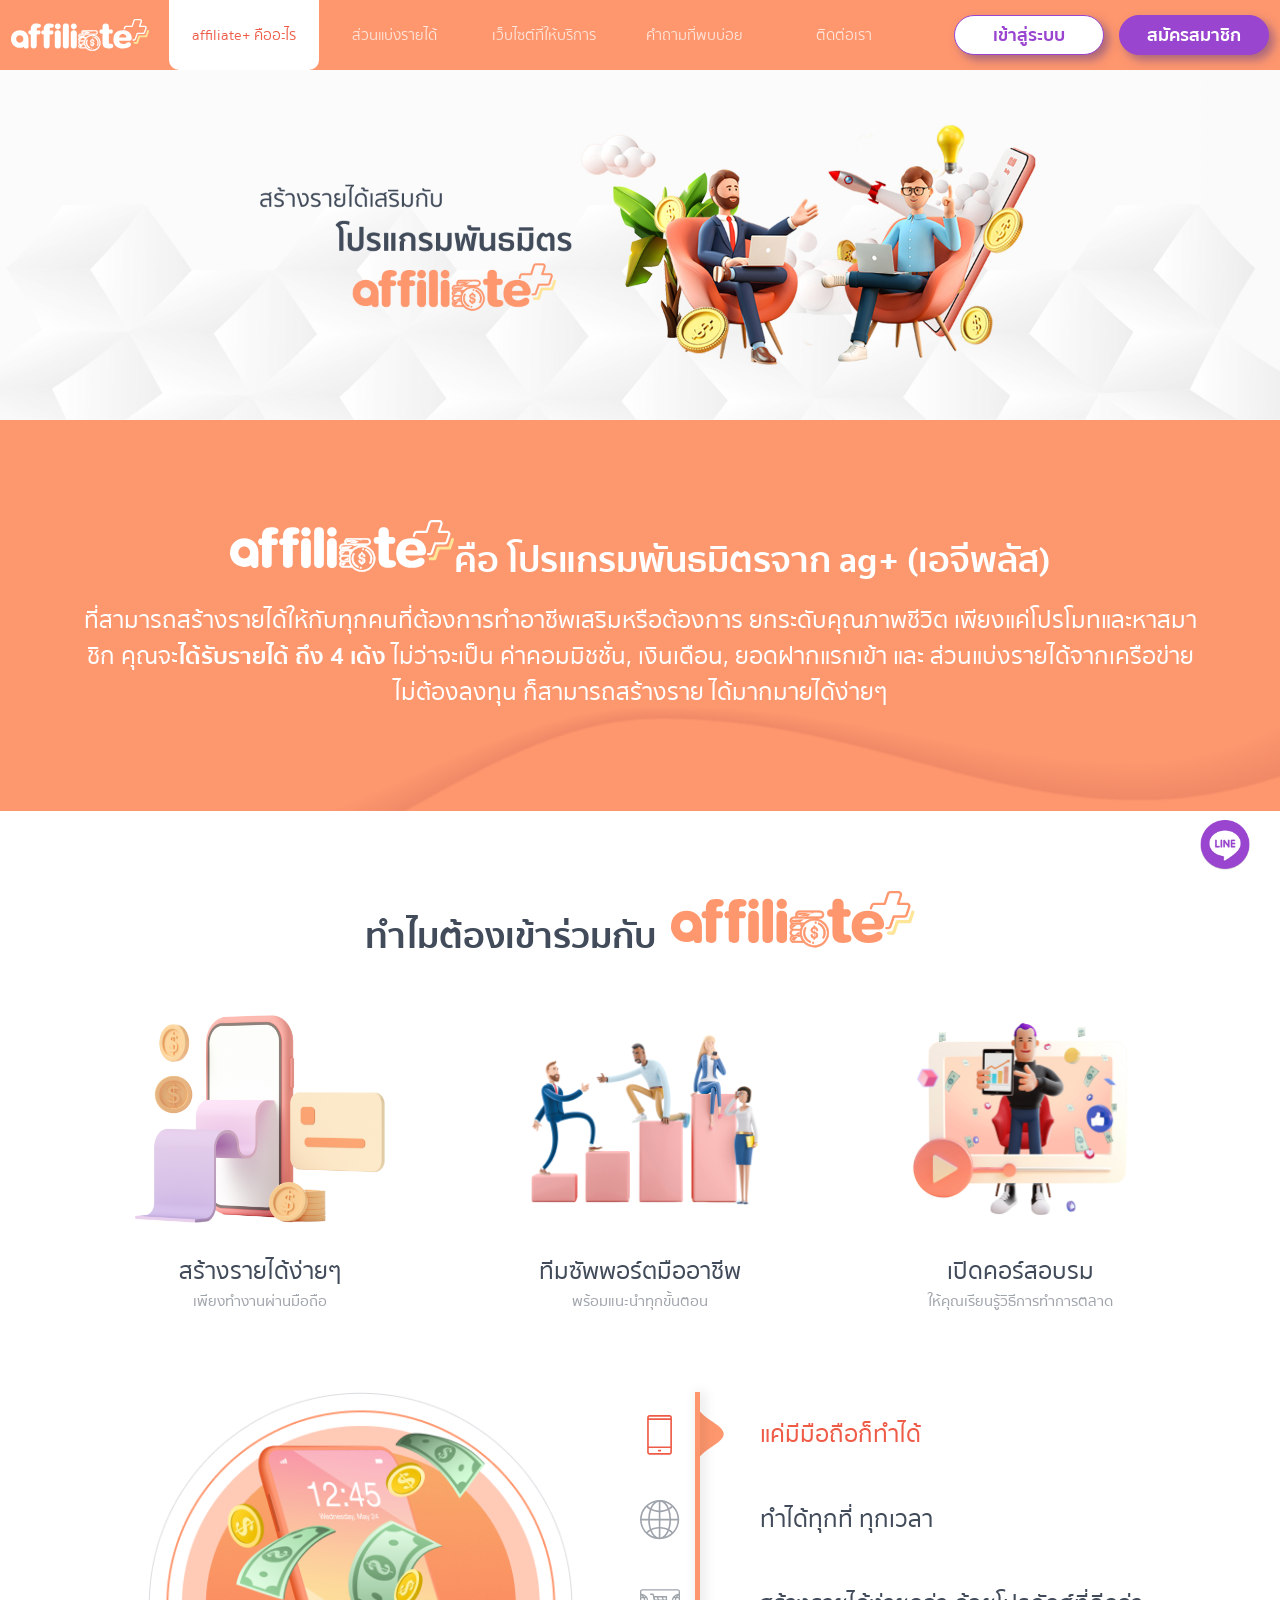
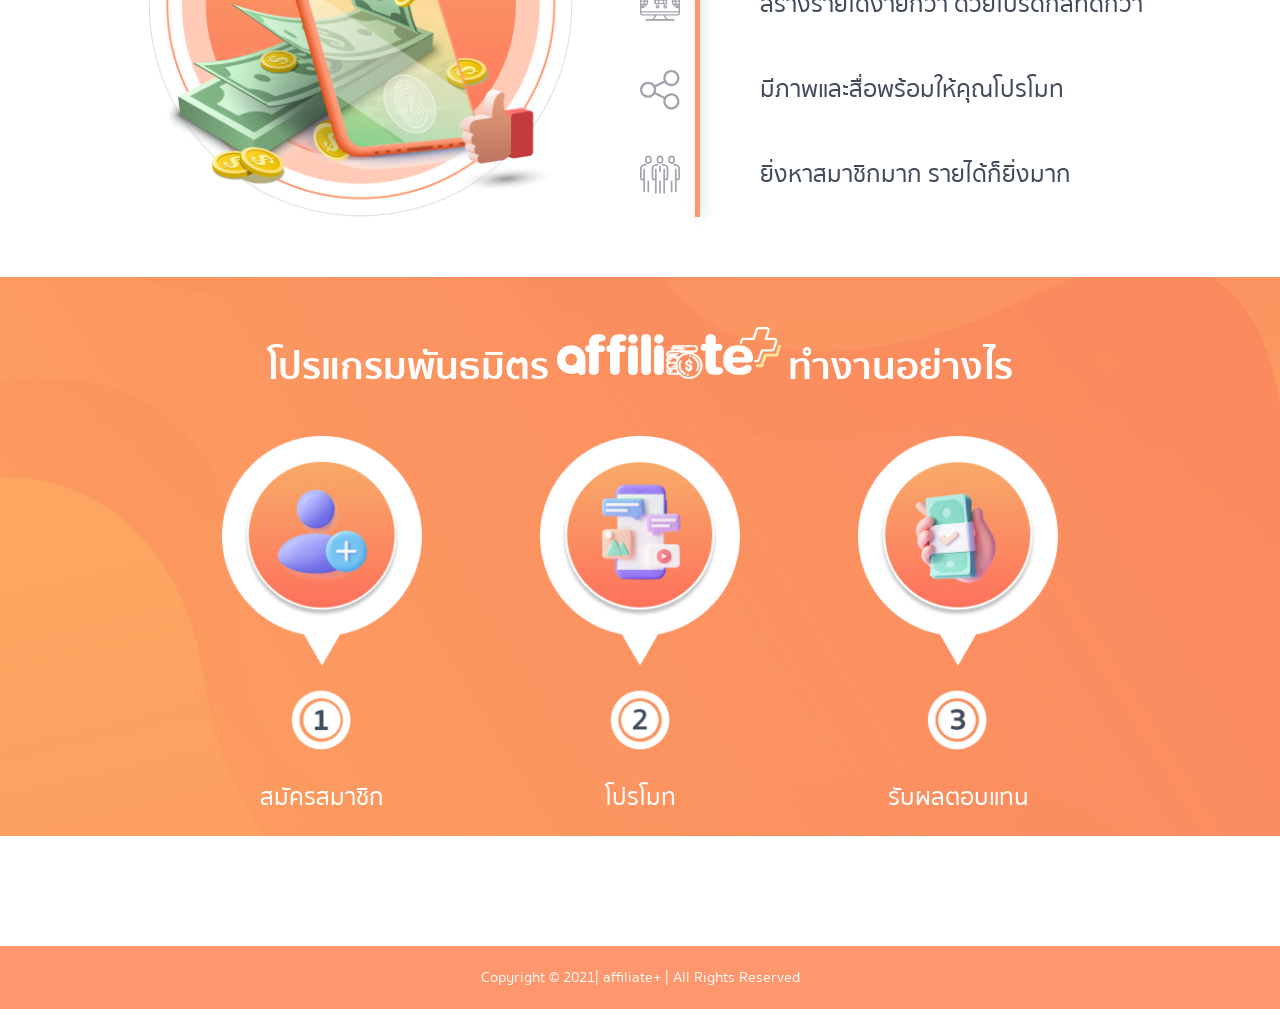
==== commit c0a548b7: "added aos animations" ====
--- a/aboutus.html
+++ b/aboutus.html
@@ -50,14 +50,14 @@
   <header w3-include-html="components/header.html"></header>
   <main>
     <!-- jumbotron -->
-    <div class="image-ratio aboutus-jumbotron-background">
+    <div class="image-ratio aboutus-jumbotron-background" data-aos="fade-down" data-aos-delay="100">
       <img src="./images/aboutus/banner_head.png" alt="aboutus-banner-head">
     </div>
-    <div class="image-ratio aboutus-jumbotron-background mobile">
+    <div class="image-ratio aboutus-jumbotron-background mobile" data-aos="fade-down" data-aos-delay="100">
       <img src="./images/aboutus/banner_head_mb.png" alt="aboutus-banner-head-mobile">
     </div>
     <!-- description -->
-    <div class="aboutus-description-background">
+    <div class="aboutus-description-background" data-aos="fade-down" data-aos-delay="300">
       <div class="container aboutus-description-container">
         <div class="aboutus-description-title">
           <img src="./images/logo.svg" alt="description-title-logo"><p>คือ โปรแกรมพันธมิตรจาก ag+ (เอจีพลัส)</p>
@@ -69,7 +69,7 @@
       </div>
     </div>
     <!-- why us -->
-    <div class="container aboutus-whyus-container">
+    <div class="container aboutus-whyus-container" data-aos="fade-down" data-aos-delay="250">
       <div class="aboutus-whyus-title">
         <p>ทำไมต้องเข้าร่วมกับ</p><img src="./images/logo-color.svg" alt="whyus-title-logo">
       </div>
@@ -104,7 +104,7 @@
       </div>
     </div>
     <!-- timeline slider -->
-    <div class="container aboutus-timeline-container">
+    <div class="container aboutus-timeline-container" data-aos="fade-down" data-aos-delay="250">
       <div class="timeline-nav-wrapper">
         <div class="tab-content timeline-nav-content" id="pills-timeline">
           <div class="tab-pane fade show active" id="pills-banner-1" role="tabpanel" aria-labelledby="pills-banner-1-tab">
@@ -256,7 +256,7 @@
       </div>
     </div>
     <!-- howto -->
-    <div class="aboutus-howto-background">
+    <div class="aboutus-howto-background" data-aos="fade-down" data-aos-delay="250">
       <div class="aboutus-howto-container">
         <div class="howto-title-wrapper">
           <span>โปรแกรมพันธมิตร</span>
@@ -285,7 +285,7 @@
         </div>
       </div>
     </div>
-    <div class="container-fluid subfooter-container">
+    <div class="container-fluid subfooter-container" data-aos="fade-down" data-aos-delay="250">
       <p>เข้าร่วมกับเราวันนี้ เพื่อการสร้างรายได้ที่ง่ายขึ้น</p>
       <a class="btn btn-lg btn-register" href="#">เข้าร่วม</a>
     </div>
--- a/css/main.css
+++ b/css/main.css
@@ -1 +1 @@
-﻿@font-face{font-family:"sukhumvit_set";unicode-range:"U+0E00–U+0E7F";src:url("../fonts/sukhumvitset-bold-webfont.eot");src:url("../fonts/sukhumvitset-bold-webfont.eot?#iefix") format("embedded-opentype"),url("../fonts/sukhumvitset-bold-webfont.ttf") format("truetype"),url("../fonts/sukhumvitset-bold-webfont.woff2") format("woff2"),url("../fonts/sukhumvitset-bold-webfont.woff") format("woff"),url("../fonts/sukhumvitset-bold-webfont.svg#sukhumvit_setbold") format("svg");font-weight:700;font-style:normal}@font-face{font-family:"sukhumvit_set";unicode-range:"U+0E00–U+0E7F";src:url("../fonts/sukhumvitset-light-webfont.eot");src:url("../fonts/sukhumvitset-light-webfont.eot?#iefix") format("embedded-opentype"),url("../fonts/sukhumvitset-light-webfont.ttf") format("truetype"),url("../fonts/sukhumvitset-light-webfont.woff2") format("woff2"),url("../fonts/sukhumvitset-light-webfont.woff") format("woff"),url("../fonts/sukhumvitset-light-webfont.svg#sukhumvit_setlight") format("svg");font-weight:200;font-style:normal}@font-face{font-family:"sukhumvit_set";unicode-range:"U+0E00–U+0E7F";src:url("../fonts/sukhumvitset-medium-webfont.eot");src:url("../fonts/sukhumvitset-medium-webfont.eot?#iefix") format("embedded-opentype"),url("../fonts/sukhumvitset-medium-webfont.ttf") format("truetype"),url("../fonts/sukhumvitset-medium-webfont.woff2") format("woff2"),url("../fonts/sukhumvitset-medium-webfont.woff") format("woff"),url("../fonts/sukhumvitset-medium-webfont.svg#sukhumvit_setmedium") format("svg");font-weight:500;font-style:normal}@font-face{font-family:"sukhumvit_set";unicode-range:"U+0E00–U+0E7F";src:url("../fonts/sukhumvitset-semibold-webfont.eot");src:url("../fonts/sukhumvitset-semibold-webfont.eot?#iefix") format("embedded-opentype"),url("../fonts/sukhumvitset-semibold-webfont.ttf") format("truetype"),url("../fonts/sukhumvitset-semibold-webfont.woff2") format("woff2"),url("../fonts/sukhumvitset-semibold-webfont.woff") format("woff"),url("../fonts/sukhumvitset-semibold-webfont.svg#sukhumvit_setsemi_bold") format("svg");font-weight:600;font-style:normal}@font-face{font-family:"sukhumvit_set";unicode-range:"U+0E00–U+0E7F";src:url("../fonts/sukhumvitset-text-webfont.eot");src:url("../fonts/sukhumvitset-text-webfont.eot?#iefix") format("embedded-opentype"),url("../fonts/sukhumvitset-text-webfont.ttf") format("truetype"),url("../fonts/sukhumvitset-text-webfont.woff2") format("woff2"),url("../fonts/sukhumvitset-text-webfont.woff") format("woff"),url("../fonts/sukhumvitset-text-webfont.svg#sukhumvit_settext") format("svg");font-weight:400;font-style:normal}@font-face{font-family:"sukhumvit_set";unicode-range:"U+0E00–U+0E7F";src:url("../fonts/sukhumvitset-thin-webfont.eot");src:url("../fonts/sukhumvitset-thin-webfont.eot?#iefix") format("embedded-opentype"),url("../fonts/sukhumvitset-thin-webfont.ttf") format("truetype"),url("../fonts/sukhumvitset-thin-webfont.woff2") format("woff2"),url("../fonts/sukhumvitset-thin-webfont.woff") format("woff"),url("../fonts/sukhumvitset-thin-webfont.svg#sukhumvit_setthin") format("svg");font-weight:300;font-style:normal}header{margin-bottom:70px}@media(max-width: 1080px){header{margin-bottom:75px}}.header-content{position:fixed;width:100%;font-family:"sukhumvit_set",sans-serif;color:#fff;background-color:#fe976e;z-index:999}.header-content .header-wrapper{position:relative;padding:0;height:70px}@media(max-width: 1080px){.header-content .header-wrapper{padding:15px 0;justify-content:center;height:75px}}.header-content .navbar-wrapper{display:flex;flex-basis:auto;flex-grow:1;align-items:center}@media(max-width: 1080px){.header-content .navbar-wrapper{display:none}}.header-content .nav-item{margin:0}.header-content .nav-item:first-child{margin-left:0}.header-content .nav-link{color:rgba(255,255,255,.75) !important;width:150px;height:70px;display:flex;align-items:center;justify-content:center;border-radius:0 0 10px 10px}.header-content .nav-link:hover,.header-content .nav-link.active{color:#ee5b47 !important;background-color:#fff !important}@media(min-width: 1680px){.header-content{width:100%;height:70px}}.navbar-brand{max-width:138px;min-width:138px;margin-right:20px;padding:0}.navbar-brand img{width:100%}@media(max-width: 1080px){.navbar-brand{margin-right:0}}.navbar-button{display:none;position:absolute;cursor:pointer;left:calc(-1 * var(--bs-gutter-x, .75rem));background-color:#fff;padding:10px 15px;border-radius:0px 50px 50px 0px;box-shadow:0px 4px 4px rgba(245,131,89,.75)}@media(max-width: 1080px){.navbar-button{display:block}}.navbar-wrapper-mobile{overflow:hidden;position:fixed;background-color:#fff;top:75px;left:0;right:0;bottom:0;height:0;opacity:0;transition:.5s}.navbar-wrapper-mobile .navbar-wrapper-mobile-list{padding:30px 12px 0 12px;margin:0;list-style:none}.navbar-wrapper-mobile .navbar-wrapper-mobile-list .navbar-mobile-item{height:40px;margin-bottom:40px}.navbar-wrapper-mobile .navbar-wrapper-mobile-list .navbar-mobile-item:last-child{margin-bottom:0}.navbar-wrapper-mobile .navbar-wrapper-mobile-list .navbar-mobile-link{display:flex;align-items:center;text-decoration:none}.navbar-wrapper-mobile .navbar-wrapper-mobile-list .navbar-mobile-link .navbar-icon{display:flex;justify-content:center;width:35px;margin-right:16px}.navbar-wrapper-mobile .navbar-wrapper-mobile-list .navbar-mobile-link img{max-width:35px;max-height:35px;object-fit:contain}.navbar-wrapper-mobile .navbar-wrapper-mobile-list .navbar-mobile-link span{font-size:15px;line-height:24px;font-weight:700;color:#414b5a}.navbar-wrapper-mobile .navbar-wrapper-mobile-list .navbar-mobile-link.active span{color:#ee5b47}@media(max-width: 1080px){.navbar-wrapper-mobile.show{z-index:999;height:100%;opacity:1}}.footer-content{color:#fff;background-color:#fe976e}.footer-content .footer-wrapper{padding:20px}@media(max-width: 576px){.footer-content .footer-wrapper{height:70px}}.contact-modal .modal-dialog{max-width:480px}.contact-modal .modal-content{box-shadow:0px 4px 4px rgba(0,0,0,.25);border:0;border-radius:20px;overflow:hidden}.contact-modal .modal-header{position:relative;height:120px;border:0;background:#fff;background-image:url("../images/contact/wave.svg");background-image:url("../images/contact/wave.svg"),linear-gradient(180deg, #fe976e 50%, white 50%);background-repeat:no-repeat;background-position:bottom;justify-content:center;align-items:baseline}.contact-modal .modal-header img{max-width:160px;margin-top:20px}.contact-modal .modal-header .btn-close{position:absolute;top:25px;right:25px;width:15px;height:15px;padding:0;background:transparent url("../images/contact/close-icon.svg") center/1em auto no-repeat}.btn-register{color:#fff;background-color:#9945cf;border-color:#9945cf;border-radius:50px;box-shadow:5px 5px 10px rgba(89,56,137,.5);width:150px;height:40px;display:flex;justify-content:center;align-items:center;padding:0;font-weight:700;font-size:18px}.btn-register:hover{color:#fff}.btn-check:focus+.btn-register,.btn-register:focus{color:#fff;background-color:#9945cf;border-color:#9945cf;box-shadow:none}.btn-check:active+.btn-register,.btn-check:checked+.btn-register,.btn-register.active,.btn-register:active,.show>.btn-register.dropdown-toggle{color:#fff;background-color:#9945cf;border-color:#9945cf}.btn-check:active+.btn-register:focus,.btn-check:checked+.btn-register:focus,.btn-register.active:focus,.btn-register:active:focus,.show>.btn-register.dropdown-toggle:focus{box-shadow:none}.btn-register.disabled,.btn-register:disabled{color:#fff;background-color:#9945cf;border-color:#9945cf}.btn-outline-register{color:#9945cf;background-color:#fff;border-color:#9945cf;border-radius:50px;box-shadow:5px 5px 10px rgba(89,56,137,.5);width:150px;height:40px;display:flex;justify-content:center;align-items:center;padding:0;font-weight:700;font-size:1.2rem}.btn-outline-register:hover{color:#9945cf}.btn-check:focus+.btn-outline-register,.btn-outline-register:focus{color:#9945cf;background-color:#fff;border-color:#9945cf;box-shadow:none}.btn-check:active+.btn-outline-register,.btn-check:checked+.btn-outline-register,.btn-outline-register.active,.btn-outline-register:active,.show>.btn-outline-register.dropdown-toggle{color:#9945cf;background-color:#fff;border-color:#9945cf}.btn-check:active+.btn-outline-register:focus,.btn-check:checked+.btn-outline-register:focus,.btn-outline-register.active:focus,.btn-outline-register:active:focus,.show>.btn-outline-register.dropdown-toggle:focus{box-shadow:none}.btn-outline-register.disabled,.btn-outline-register:disabled{color:#fff;background-color:#9945cf;border-color:#9945cf}.btn-lg{width:230px;height:60px;padding:0;font-size:18px}@media(max-width: 576px){.btn-lg{font-size:14px;width:165px;height:44px}}.btn{transition:.5s}.btn:hover{transform:scale(1.075)}.btn.active,.btn:active,.btn:checked{transform:scale(0.875)}.slick-track{display:flex !important}.slick-slide{height:inherit !important}.slick-dots{display:flex;justify-content:center;margin:0;margin-top:10px;padding:0;list-style:none}.slick-dots li{margin:0 5px}.slick-dots li button{border:1px solid #fe976e;border-radius:50%;background-color:#fff;display:flex;font-size:0;width:15px;height:15px}.slick-dots li.slick-active button{background-color:#fe976e}.index-slider-container{display:flex;justify-content:space-between;align-items:center;height:500px !important}@media(max-width: 1080px){.index-slider-container{height:350px !important}}@media(max-width: 576px){.index-slider-container{height:150px !important}}.first-slider .hero-text-container{display:flex;width:545px;height:255px}.first-slider .hero-image-container{display:flex;width:602px;height:400px}@media(max-width: 1080px){.first-slider .hero-text-container{width:381.5px;height:178.5px}.first-slider .hero-image-container{width:421.4px;height:280px}}@media(max-width: 576px){.first-slider .hero-text-container{width:163.5px;height:76.5px}.first-slider .hero-image-container{width:180.6px;height:120px}}.first-slider .hero-text{padding-top:46.78%}.first-slider .hero-image{padding-top:66.44%}.second-slider{justify-content:center}.second-slider .hero-text-container{display:flex;width:680px;height:379px;margin-left:2rem}.second-slider .hero-image-container{display:flex;width:348px;height:431px}@media(max-width: 1080px){.second-slider .hero-text-container{width:476px;height:265.3px}.second-slider .hero-image-container{width:243.6px;height:301.7px}}@media(max-width: 576px){.second-slider .hero-text-container{width:204px;height:113.7px}.second-slider .hero-image-container{width:104.4px;height:129.3px}}.second-slider .hero-text{padding-top:55.73%}.second-slider .hero-image{position:relative;width:100%;padding-top:80.74%;background-position:center;background-size:cover;background-repeat:no-repeat;overflow:hidden}.second-slider .hero-image img{width:100%;height:100%;object-fit:contain;position:absolute;top:50%;left:50%;transform:translate(-50%, -50%)}.third-slider{justify-content:center}.third-slider .hero-image-container{display:flex;height:507px;width:1382px}@media(max-width: 1080px){.third-slider .hero-image-container{height:354.9px;width:967.4px}}@media(max-width: 576px){.third-slider .hero-image-container{height:152.1px;width:414.6px}}.third-slider .hero-image{padding-top:36.68%}.fourth-slider{justify-content:center}.fourth-slider .hero-image-container{display:flex;height:405px;width:815px}.fourth-slider .hero-text-container{display:flex;height:461px;width:449px}@media(max-width: 1080px){.fourth-slider .hero-image-container{height:283.5px;width:570.5px}.fourth-slider .hero-text-container{height:322.7px;width:314.3px}}@media(max-width: 576px){.fourth-slider .hero-image-container{height:121.5px;width:244.5px}.fourth-slider .hero-text-container{height:138.3px;width:134.7px}}.fourth-slider .hero-image{padding-top:49.69%}.fourth-slider .hero-text{padding-top:97.39%}.banner-container{padding-top:50px;padding-bottom:50px;width:100%;background-image:url("../images/index/banner/bg_section3.png");background-repeat:no-repeat;background-position:center;background-size:cover;display:flex;align-items:center}.banner-container .banner-images-container .banner-images{padding-top:67.87%}.banner-container .banner-text-container{color:#fff;text-align:center}.banner-container .banner-text-title{font-size:36px;font-weight:700}.banner-container .banner-text-subtitle{font-size:24px;font-weight:700;margin-bottom:15px}.banner-container .banner-logo-title{font-size:24px;font-weight:500}.banner-container .banner-logo{display:flex;align-items:end;justify-content:center}.banner-container .banner-logo .banner-logo-images{max-width:230px;margin-left:10px}.banner-container .banner-logo .banner-logo-images img{width:100%}@media(max-width: 1080px){.banner-container{padding-top:40px;padding-bottom:40px}.banner-container .banner-text-title{font-size:22px;font-weight:700;margin-bottom:10px}.banner-container .banner-text-subtitle{font-size:18px;font-weight:700}.banner-container .banner-logo-title{font-size:18px;font-weight:500}.banner-container p{font-size:14px}}@media(max-width: 576px){.banner-container .banner-text-title{margin-top:10px;margin-bottom:10px}.banner-container .banner-logo .banner-logo-images{max-width:170px}}@media(max-width: 350px){.banner-container .banner-text-title{font-size:18px}.banner-container .banner-logo-title{font-weight:700}.banner-container .banner-logo{display:block}.banner-container .banner-logo .banner-logo-images{margin:auto}}.benefit-container{max-height:578px;padding-top:25px;padding-bottom:25px;width:100%;background-image:url("../images/index/banner/background_01.png");background-repeat:no-repeat;background-position:center;background-size:cover}.benefit-container .benefit-image-container{display:flex;align-items:center;justify-content:center;margin:auto;height:474px;width:624px}.benefit-container .benefit-image-container .benefit-image{padding-top:75.96%}@media(max-width: 1080px){.benefit-container{padding-top:25px;padding-bottom:25px;max-height:450px}.benefit-container .benefit-image-container{height:400px;width:100%}}@media(max-width: 576px){.benefit-container{display:none}}.benefit-container-mobile{display:none;padding:16px 25px}@media(max-width: 576px){.benefit-container-mobile{display:block}}@media(max-width: 350px){.benefit-container-mobile{padding:16px}}.benefit-wrapper{display:flex;margin-bottom:10px;align-items:center;justify-content:space-between}.benefit-wrapper .benefit-logo{width:80px;height:80px;display:flex;justify-content:center;align-items:center;border:5px solid;border-radius:50%;background:linear-gradient(135deg, #EEF1F2 15%, #F3F7F7 85.6%)}.benefit-wrapper .benefit-logo.border-invest{border-color:#c85e34}.benefit-wrapper .benefit-logo.border-salary{border-color:#ee5b47}.benefit-wrapper .benefit-logo.border-income{border-color:#fdaa89}.benefit-wrapper .benefit-logo.border-guarantee{border-color:#fe976e}.benefit-wrapper .benefit-logo.border-member{border-color:#9f3a2c}@media(max-width: 576px){.benefit-wrapper .benefit-logo img{max-width:40px;width:100%}}@media(max-width: 350px){.benefit-wrapper .benefit-logo{width:70px;height:70px}}.benefit-wrapper .benefit-timeline-dots{position:relative;width:25px;height:25px;display:flex;justify-content:center;align-items:center;border:3px solid;border-radius:50%}.benefit-wrapper .benefit-timeline-dots.no-border:after{border:0}.benefit-wrapper .benefit-timeline-dots:after{content:"";position:absolute;bottom:-65px;height:60px;border-right:2px dashed}@media(max-width: 350px){.benefit-wrapper .benefit-timeline-dots:after{bottom:-55px;height:50px}}.benefit-wrapper .benefit-timeline-dots.border-invest{border-color:#c85e34}.benefit-wrapper .benefit-timeline-dots.border-invest:after,.benefit-wrapper .benefit-timeline-dots.border-salary{border-color:#ee5b47}.benefit-wrapper .benefit-timeline-dots.border-salary:after,.benefit-wrapper .benefit-timeline-dots.border-income{border-color:#fdaa89}.benefit-wrapper .benefit-timeline-dots.border-income:after,.benefit-wrapper .benefit-timeline-dots.border-guarantee{border-color:#fe976e}.benefit-wrapper .benefit-timeline-dots.border-guarantee:after,.benefit-wrapper .benefit-timeline-dots.border-member{border-color:#9f3a2c}.benefit-wrapper .benefit-circle{width:13px;height:13px;border-radius:50%}.benefit-wrapper .benefit-circle.background-invest{background-color:#c85e34}.benefit-wrapper .benefit-circle.background-salary{background-color:#ee5b47}.benefit-wrapper .benefit-circle.background-income{background-color:#fdaa89}.benefit-wrapper .benefit-circle.background-guarantee{background-color:#fe976e}.benefit-wrapper .benefit-circle.background-member{background-color:#9f3a2c}.benefit-wrapper .benefit-text{display:flex;justify-content:center;align-items:center}@media(max-width: 350px){.benefit-wrapper .benefit-text{max-width:180px}.benefit-wrapper .benefit-text img{width:100%}}.special-offer-container{padding-top:50px;padding-bottom:50px;width:100%;background-image:url("../images/index/special-offer/background.png");background-repeat:no-repeat;background-position:center;background-size:cover}.special-offer-container.mobile{display:none}.special-offer-container .special-offer-title{font-size:48px;font-weight:700;line-height:1}.special-offer-container .special-offer-title-image{max-width:600px;margin:30px auto}.special-offer-container .special-offer-title-image img{width:100%}.special-offer-container .special-offer-table-head-container .special-offer-table-head-wrapper{display:flex;flex-wrap:wrap}.special-offer-container .special-offer-table-head-container .special-offer-table-head-wrapper>*{flex-shrink:0;width:100%;max-width:100%}.special-offer-container .special-offer-table-head-container .wrapper-col{position:relative;flex:0 0 auto;height:12.9%;width:25%;background-position:center;background-size:cover}.special-offer-container .special-offer-table-head-container .wrapper-col .space{padding-top:51.4%}.special-offer-container .special-offer-table-body-container .special-offer-table-body-wrapper{margin:20px 0;display:flex;justify-content:space-between}.special-offer-container .special-offer-table-body-container .box-wrapper{max-width:20%;width:100%;padding:10px;display:flex;align-items:center;justify-content:space-between;border-radius:10px;filter:drop-shadow(0px 3px 6px rgba(0, 0, 0, 0.161))}.special-offer-container .special-offer-table-body-container .box-wrapper .rank-text{font-size:24px;font-weight:600;text-transform:capitalize}.special-offer-container .special-offer-table-body-container .box-wrapper .box-image{max-width:45%;width:100%}.special-offer-container .special-offer-table-body-container .box-wrapper .box-image img{width:100%}.special-offer-container .special-offer-table-body-container .box-wrapper .box-info{max-width:55%;width:100%;text-align:center}.special-offer-container .special-offer-table-body-container .box-wrapper .member-wrapper{display:flex;justify-content:center;align-items:center}@media(max-width: 1080px){.special-offer-container .special-offer-table-body-container .box-wrapper{display:block}.special-offer-container .special-offer-table-body-container .box-wrapper .rank-text{font-size:18px;font-weight:600;text-transform:capitalize}.special-offer-container .special-offer-table-body-container .box-wrapper .box-image{max-width:50%;margin:auto}.special-offer-container .special-offer-table-body-container .box-wrapper .box-info{max-width:100%}}.special-offer-container .special-offer-table-body-container .box-wrapper.beginner{color:#9d1300;background:radial-gradient(89.41% 163.61% at 21.41% 29.36%, #FF7F4B 0%, #FFB68A 100%)}.special-offer-container .special-offer-table-body-container .box-wrapper.agent{color:#002d71;background:radial-gradient(89.41% 163.61% at 21.43% 29.4%, #8BB8FC 0%, #BBD6FF 100%)}.special-offer-container .special-offer-table-body-container .box-wrapper.master{color:#985604;background:radial-gradient(89.41% 163.61% at 21.41% 29.34%, #F1D47C 0%, #FFECB5 100%)}.special-offer-container .special-offer-table-body-container .box-wrapper.senior{color:#ab0035;background:radial-gradient(91.11% 165.44% at 21.55% 28.7%, #FF9595 0%, #FFDAD6 100%)}.special-offer-container .special-offer-table-body-container .box-wrapper.super{color:#dc6f10;background:radial-gradient(53.85% 98.8% at 16.96% 52.48%, #E9B120 0%, #FFD66A 100%)}.special-offer-container .special-offer-table-body-container .table-wrapper{display:flex;justify-content:space-between;align-items:center;max-width:78%;width:100%;border:2px solid #414b5a;border-radius:10px;padding:10px}.special-offer-container .special-offer-table-body-container .table-wrapper .info-row{position:relative;text-align:center;color:#414b5a;height:100%;display:flex;align-items:center;justify-content:center}.special-offer-container .special-offer-table-body-container .table-wrapper .info-row.has-border:after{content:"";position:absolute;top:10%;right:0;bottom:10%;width:1px;background-color:#414b5a}.special-offer-container .special-offer-table-body-container .table-wrapper .fee-row{width:25%}.special-offer-container .special-offer-table-body-container .table-wrapper .income-row{width:30%}.special-offer-container .special-offer-table-body-container .table-wrapper .wage-row{width:20%}.special-offer-container .special-offer-table-body-container .table-wrapper .gain-row{width:25%}.special-offer-container .special-offer-table-body-container .table-wrapper .highlight-detail-text{font-size:18px;font-weight:600;line-height:1}.special-offer-container .special-offer-table-body-container .table-wrapper .highlight-number-text{font-size:36px;font-weight:600;line-height:1}.special-offer-container .special-offer-table-body-container .table-wrapper .highlight-detail-faded{opacity:.66}@media(max-width: 1080px){.special-offer-container .special-offer-table-body-container .table-wrapper .income-row{width:25%}.special-offer-container .special-offer-table-body-container .table-wrapper .wage-row{width:25%}.special-offer-container .special-offer-table-body-container .table-wrapper .highlight-number-text{font-size:24px;font-weight:600;line-height:1}}.special-offer-container .special-offer-box-container .special-offer-box-wrapper{max-width:312px;margin:20px auto}.special-offer-container .special-offer-box-container .special-offer-box-wrapper img{width:100%}@media(max-width: 1080px){.special-offer-container .special-offer-title{font-size:36px}}@media(max-width: 576px){.special-offer-container{display:none}.special-offer-container.mobile{display:block}.special-offer-container .special-offer-title{font-size:24px}}.index-slick-slider .slick-dots{position:absolute;width:100%;bottom:20px}@media(max-width: 576px){.index-slick-slider .slick-dots{bottom:5px}}.aboutus-jumbotron-background{padding-top:27.34%}.aboutus-jumbotron-background.mobile{padding-top:42.13%;display:none}@media(max-width: 576px){.aboutus-jumbotron-background{display:none}.aboutus-jumbotron-background.mobile{display:block}}.aboutus-description-background{background-image:url("../images/aboutus/bg_description.png");background-repeat:no-repeat;background-position:center;background-size:cover;color:#fff}.aboutus-description-background .aboutus-description-container{padding-top:100px;padding-bottom:100px;text-align:center;font-size:24px}.aboutus-description-background .aboutus-description-title{display:flex;align-items:baseline;justify-content:center;font-size:36px;margin-bottom:15px}.aboutus-description-background .aboutus-description-title p{font-weight:700}@media(max-width: 1080px){.aboutus-description-background .aboutus-description-container{padding-top:75px;padding-bottom:75px;font-size:18px}.aboutus-description-background .aboutus-description-title{font-size:24px}}@media(max-width: 576px){.aboutus-description-background .aboutus-description-container{padding-top:50px;padding-bottom:50px;font-size:14px}.aboutus-description-background .aboutus-description-title{font-size:16px}.aboutus-description-background .aboutus-description-title img{max-width:110px;width:100%}}@media(max-width: 350px){.aboutus-description-background .aboutus-description-title{display:block}.aboutus-description-background .aboutus-description-title img{margin-bottom:15px}}.aboutus-timeline-container{margin-bottom:60px}.aboutus-timeline-container .timeline-nav-wrapper{display:flex;justify-content:center;align-items:center}.aboutus-timeline-container .timeline-nav-wrapper .timeline-nav-content{flex:1}.aboutus-timeline-container .timeline-nav-wrapper .timeline-nav-content .nav-image{max-width:425px;margin:auto}.aboutus-timeline-container .timeline-nav-wrapper .timeline-nav-content .nav-image img{width:100%}.aboutus-timeline-container .timeline-nav-wrapper .timeline-nav-tablist{flex:1;position:relative;display:flex;flex-direction:column;height:425px}.aboutus-timeline-container .timeline-nav-wrapper .timeline-nav-tablist .timeline-nav-items{position:relative;margin:auto 0}.aboutus-timeline-container .timeline-nav-wrapper .timeline-nav-tablist .timeline-nav-items .nav-text{display:flex;align-items:center}.aboutus-timeline-container .timeline-nav-wrapper .timeline-nav-tablist .timeline-nav-items .nav-text .nav-text-icon{height:40px;width:40px;display:flex;justify-content:center;align-items:center;margin-right:80px}.aboutus-timeline-container .timeline-nav-wrapper .timeline-nav-tablist .timeline-nav-items .nav-text .nav-text-icon svg{height:100%;width:100%;object-fit:contain}.aboutus-timeline-container .timeline-nav-wrapper .timeline-nav-tablist .timeline-nav-items .nav-text .nav-text-icon svg g{transition:.25s}.aboutus-timeline-container .timeline-nav-wrapper .timeline-nav-tablist .timeline-nav-items .nav-text .nav-text-icon svg path{transition:.25s}.aboutus-timeline-container .timeline-nav-wrapper .timeline-nav-tablist .timeline-nav-items .nav-text span{font-size:24px;transition:.25s}.aboutus-timeline-container .timeline-nav-wrapper .timeline-nav-tablist .timeline-nav-items::after{content:"";opacity:0;position:absolute;top:50%;left:55px;transform:translateY(-50%);height:60px;width:30px;background-image:url("../images/aboutus/slider-tab-arrow.png");border-radius:0px 100px 100px 0px;transition:.25s}.aboutus-timeline-container .timeline-nav-wrapper .timeline-nav-tablist .timeline-nav-items.active .nav-text .nav-text-icon svg g{opacity:1}.aboutus-timeline-container .timeline-nav-wrapper .timeline-nav-tablist .timeline-nav-items.active .nav-text .nav-text-icon svg path{fill:#ee5b47;opacity:1}.aboutus-timeline-container .timeline-nav-wrapper .timeline-nav-tablist .timeline-nav-items.active .nav-text span{color:#ee5b47}.aboutus-timeline-container .timeline-nav-wrapper .timeline-nav-tablist .timeline-nav-items.active::after{content:"";opacity:1}.aboutus-timeline-container .timeline-nav-wrapper .timeline-nav-tablist::after{content:"";position:absolute;left:55px;height:100%;width:5px;background-color:#fe976e;filter:drop-shadow(3px 0px 6px rgba(0, 0, 0, 0.161))}@media(max-width: 1080px){.aboutus-timeline-container .timeline-nav-wrapper .timeline-nav-content{flex:4.5}.aboutus-timeline-container .timeline-nav-wrapper .timeline-nav-tablist{flex:5.5;padding-left:20px}.aboutus-timeline-container .timeline-nav-wrapper .timeline-nav-tablist .timeline-nav-items .nav-text .nav-text-icon{margin-right:60px}.aboutus-timeline-container .timeline-nav-wrapper .timeline-nav-tablist .timeline-nav-items .nav-text span{font-size:19px}.aboutus-timeline-container .timeline-nav-wrapper .timeline-nav-tablist::after{left:75px}}@media(max-width: 576px){.aboutus-timeline-container .timeline-nav-wrapper{display:none}}.aboutus-timeline-container .timeline-slider-wrapper{display:none}.aboutus-timeline-container .timeline-slider-wrapper .slider-image{max-width:425px;margin:auto}.aboutus-timeline-container .timeline-slider-wrapper .slider-image img{width:100%}.aboutus-timeline-container .timeline-slider-wrapper .slider-text{display:flex;align-items:center;justify-content:center}.aboutus-timeline-container .timeline-slider-wrapper .slider-text .slider-text-icon{height:30px;width:30px;display:flex;justify-content:center;align-items:center;margin-right:10px}.aboutus-timeline-container .timeline-slider-wrapper .slider-text .slider-text-icon img{height:100%;width:100%;object-fit:contain}.aboutus-timeline-container .timeline-slider-wrapper .slider-text span{font-size:24px}@media(max-width: 576px){.aboutus-timeline-container{padding-left:0;padding-right:0}.aboutus-timeline-container .timeline-slider-wrapper{display:block}.aboutus-timeline-container .timeline-slider-wrapper .slider-text{margin:20px auto}.aboutus-timeline-container .timeline-slider-wrapper .slider-text .slider-text-icon{height:30px;width:30px}.aboutus-timeline-container .timeline-slider-wrapper .slider-text span{font-size:18px}.aboutus-timeline-container .timeline-slider-wrapper .timeline-slider-items{opacity:0;transition:.125s}.aboutus-timeline-container .timeline-slider-wrapper .timeline-slider-items.slick-current,.aboutus-timeline-container .timeline-slider-wrapper .timeline-slider-items.slick-active{opacity:1}}.aboutus-whyus-container{margin-top:80px;margin-bottom:80px}.aboutus-whyus-container .aboutus-whyus-title{display:flex;align-items:baseline;justify-content:center;font-size:36px;margin-bottom:50px}.aboutus-whyus-container .aboutus-whyus-title p{font-weight:700}.aboutus-whyus-container .aboutus-whyus-title img{margin-left:15px}.aboutus-whyus-container .aboutus-whyus-items{text-align:center}.aboutus-whyus-container .aboutus-whyus-items .aboutus-whyus-items-images{display:flex;margin:auto;max-width:250px;height:210px;margin-bottom:30px}.aboutus-whyus-container .aboutus-whyus-items .aboutus-whyus-items-images img{width:100%;height:100%;object-fit:contain}.aboutus-whyus-container .aboutus-whyus-items .aboutus-whyus-items-text{font-size:24px}.aboutus-whyus-container .aboutus-whyus-items .aboutus-whyus-items-subtext{font-size:15px;opacity:.5}@media(max-width: 1080px){.aboutus-whyus-container{margin-top:50px;margin-bottom:50px}}@media(max-width: 576px){.aboutus-whyus-container{margin-top:20px;margin-bottom:20px}.aboutus-whyus-container .aboutus-whyus-title{font-size:18px;display:block;text-align:center}.aboutus-whyus-container .aboutus-whyus-title img{max-width:150px;width:100%}.aboutus-whyus-container .aboutus-whyus-items{margin-bottom:25px}.aboutus-whyus-container .aboutus-whyus-items .aboutus-whyus-items-images{margin-bottom:15px}.aboutus-whyus-container .aboutus-whyus-items .aboutus-whyus-items-text{font-size:18px}.aboutus-whyus-container .aboutus-whyus-items .aboutus-whyus-items-subtext{font-size:13px}}@media(max-width: 350px){.aboutus-whyus-container .aboutus-whyus-items .aboutus-whyus-items-images{max-width:200px}}.aboutus-howto-background{padding-top:50px;padding-bottom:20px;background-image:url("../images/aboutus/bg_whatis_howto.png");background-repeat:no-repeat;background-position:center;background-size:cover;color:#fff}.aboutus-howto-background .aboutus-howto-container{max-width:954px;margin-left:auto;margin-right:auto}.aboutus-howto-background .howto-title-wrapper{display:flex;justify-content:center;align-items:baseline;font-size:38px;font-weight:700}.aboutus-howto-background .howto-title-wrapper span{font-weight:700}.aboutus-howto-background .howto-slider-container{margin-top:40px;margin-left:auto;margin-right:auto}.aboutus-howto-background .howto-slider-items{font-size:24px;text-align:center;font-weight:700}.aboutus-howto-background .howto-slider-items .howto-slider-items-images{max-width:200px;margin:auto}.aboutus-howto-background .howto-slider-items .howto-slider-items-images img{width:100%}.aboutus-howto-background .howto-slider-items p{margin-top:30px}@media(max-width: 1080px){.aboutus-howto-background .howto-title-wrapper{font-size:28px}.aboutus-howto-background .howto-slider-items{font-size:20px}.aboutus-howto-background .howto-slider-items .howto-slider-items-images{max-width:150px}.aboutus-howto-background .howto-slider-items p{margin-top:20px}}@media(max-width: 576px){.aboutus-howto-background .howto-title-wrapper{font-size:14px}.aboutus-howto-background .howto-title-wrapper img{max-width:150px;width:100%}.aboutus-howto-background .howto-slider-items{font-size:18px;opacity:.5;transition:.125s}.aboutus-howto-background .howto-slider-items.slick-current,.aboutus-howto-background .howto-slider-items.slick-active{opacity:1}}@media(max-width: 350px){.aboutus-howto-background .howto-title-wrapper{font-size:14px}.aboutus-howto-background .howto-title-wrapper img{max-width:100px}}.jumbotron-website-container{padding-top:26.87%;background-image:linear-gradient(180deg, #FE976E 0%, #FFE598 100%)}.website-content-container{display:flex}.website-content-container .image-content{flex:6}.website-content-container .image-content img{width:100%}.website-content-container .text-content{display:flex;align-items:center;flex:4}.website-content-container .text-content>div{width:80%;margin:auto;text-align:center}.website-content-container .text-content .text-highlight{font-size:36px;font-weight:700;color:#ee5b47}.website-content-container .text-content p{font-size:24px}.website-content-container .image-content-text{max-width:180px;margin:auto}.website-content-container .image-content-text img{width:100%}@media(max-width: 1080px){.website-content-container{padding:15px 0}.website-content-container .image-content{flex:1}.website-content-container .text-content{flex:1}.website-content-container .text-content>div{padding:16px;width:100%}.website-content-container .text-content .text-highlight{font-size:24px}.website-content-container .text-content p{font-size:16px}.website-content-container .image-content-text{max-width:150px}.website-content-container .image-content-text img{width:100%}}@media(max-width: 576px){.website-content-container{flex-direction:column}.website-content-container .image-content{order:1}.website-content-container .text-content{order:2}}@media(max-width: 350px){.website-content-container .text-content .text-highlight{font-size:18px}.website-content-container .text-content p{font-size:14px}}.website-promote-container{text-align:center;padding:40px 16px;background-image:url("../images/website/cta.png");background-repeat:no-repeat;background-size:cover;background-position:center}.website-promote-container>div{max-width:813px;margin:auto}.website-promote-container .text-highlight{font-size:36px;font-weight:700}.website-promote-container p{font-size:24px}@media(max-width: 1080px){.website-promote-container .text-highlight{font-size:24px}.website-promote-container p{font-size:16px}}@media(max-width: 350px){.website-promote-container .text-highlight{font-size:18px}.website-promote-container p{font-size:14px}}@media(min-width: 1199px){.websit-list-container{max-width:1111px !important}}@media(max-width: 576px){.websit-list-container{padding:0}}.website-list-wrapper{border-top:8px solid #fe976e;padding:20px 60px 100px 60px;margin-bottom:20px;background-color:#f5f5f5;border-radius:0px 0px 35px 35px}.website-list-wrapper .text-title{font-size:36px;font-weight:700;color:#ee5b47;margin-bottom:5px}.website-list-wrapper p{font-size:14px}@media(max-width: 1080px){.website-list-wrapper .text-title{font-size:24px}}@media(max-width: 576px){.website-list-wrapper{padding:20px 30px}.website-list-wrapper .text-title{font-size:20px;text-indent:20px}}@media(max-width: 350px){.website-list-wrapper{padding:20px}.website-list-wrapper .text-title{font-size:16px}}.website-icon-wrapper{display:flex;flex-wrap:wrap}.website-icon-wrapper .website-icon-items{flex:0 0 auto;width:80px;padding-right:8px;padding-left:8px;margin-top:16px}.website-icon-wrapper .website-icon-items img{width:100%}@media(max-width: 1080px){.website-icon-wrapper .website-icon-items{width:75px}}@media(max-width: 576px){.website-icon-wrapper .website-icon-items{width:20%}}@media(max-width: 350px){.website-icon-wrapper .website-icon-items{width:25%}}.website-image-card-wrapper{display:flex;margin:auto;max-width:300px}.website-image-card-wrapper img{width:100%}@media(max-width: 576px){.website-image-card-wrapper{max-width:200px;margin-top:20px}}.website-tab-container{display:flex;align-items:center;margin:15px 0}.website-tab-container .website-tab-wrapper{display:flex;align-items:center;margin-left:50px}.website-tab-container .website-tab-items{margin:0 20px;max-width:60px}.website-tab-container .website-tab-logo{max-width:70px}.website-tab-container img{width:100%}@media(max-width: 576px){.website-tab-container{padding:0 20px;flex-wrap:nowrap}.website-tab-container .website-tab-wrapper{flex:auto;margin-left:0;justify-content:space-between}.website-tab-container .website-tab-items{margin:0 15px}}.website-tab-trigger{cursor:pointer}.revenue-header-wrapper{display:flex;align-items:center;justify-content:center;margin:20px 0}.revenue-header-wrapper .revenue-icon{max-width:70px}.revenue-header-wrapper .revenue-icon img{width:100%}.revenue-header-wrapper span{margin-left:15px;color:#ee5b47;font-size:36px;font-weight:700}@media(max-width: 1080px){.revenue-header-wrapper span{font-size:24px}}@media(max-width: 576px){.revenue-header-wrapper span{font-size:18px}}.revenue-jumbotron-image{padding-top:17.14%;max-width:903px}.revenue-image-body{max-width:750px;display:flex;align-items:center;justify-content:center;margin:auto}.revenue-image-body .image-wrap{padding-top:65.6%}.revenue-image-body .image-wrap img{width:100%}@media(max-width: 1080px){.revenue-image-body{max-width:100%}}.revenue-slider-wrapper{padding:20px 0}.revenue-slider-items{text-align:center;border-radius:10px;filter:drop-shadow(0px 3px 6px rgba(0, 0, 0, 0.161));background-color:#fff;padding:0 5px 30px 5px;margin:0 10px 5px 10px}.revenue-slider-items .revenue-box-wrapper{max-width:100%;width:100%;padding:10px;display:flex;align-items:center;justify-content:space-between;border-radius:10px;filter:drop-shadow(0px 3px 6px rgba(0, 0, 0, 0.161))}.revenue-slider-items .revenue-box-wrapper .revenue-box-image-wrapper{max-width:45%;width:100%}.revenue-slider-items .revenue-box-wrapper .revenue-box-image-wrapper img{width:100%}@media(max-width: 1080px){.revenue-slider-items .revenue-box-wrapper .revenue-box-image-wrapper{max-width:80px}}.revenue-slider-items .revenue-box-wrapper .revenue-box-text-wrapper{max-width:55%;width:100%}.revenue-slider-items .revenue-box-wrapper .rank-box-name{font-size:20px;font-weight:700;text-transform:capitalize}.revenue-slider-items .revenue-box-wrapper .rank-box-member{font-size:14px}.revenue-slider-items .rank-normal-text{font-size:14px}.revenue-slider-items .rank-price-text{font-size:24px;font-weight:700}.revenue-slider-items .rank-percent-text{font-size:64px;font-weight:700;line-height:1}.revenue-slider-items .rank-small-text{font-size:12px}.revenue-slider-items .rank-medium-text{font-size:18px;font-weight:700}.revenue-slider-items.rank-beginner{color:#9d1300}.revenue-slider-items.rank-beginner .revenue-box-wrapper{background:radial-gradient(89.41% 163.61% at 21.41% 29.36%, #FF7F4B 0%, #FFB68A 100%)}.revenue-slider-items.rank-agent{color:#002d71}.revenue-slider-items.rank-agent .revenue-box-wrapper{background:radial-gradient(89.41% 163.61% at 21.43% 29.4%, #8BB8FC 0%, #BBD6FF 100%)}.revenue-slider-items.rank-master{color:#985604}.revenue-slider-items.rank-master .revenue-box-wrapper{background:radial-gradient(89.41% 163.61% at 21.41% 29.34%, #F1D47C 0%, #FFECB5 100%)}.revenue-slider-items.rank-senior{color:#ab0035}.revenue-slider-items.rank-senior .revenue-box-wrapper{background:radial-gradient(91.11% 165.44% at 21.55% 28.7%, #FF9595 0%, #FFDAD6 100%)}.revenue-slider-items.rank-super{color:#dc6f10}.revenue-slider-items.rank-super .revenue-box-wrapper{background:radial-gradient(53.85% 98.8% at 16.96% 52.48%, #E9B120 0%, #FFD66A 100%)}@media(max-width: 350px){.revenue-slider-items .rank-normal-text{font-size:14px}.revenue-slider-items .rank-price-text{font-size:20px}.revenue-slider-items .rank-percent-text{font-size:48px}.revenue-slider-items .rank-small-text{font-size:12px}.revenue-slider-items .rank-medium-text{font-size:18px;font-weight:700}}.faq-nav{justify-content:space-between;margin:55px 0}.faq-nav .tab-images-wrapper{width:70px;height:70px;margin:auto;display:flex;justify-content:center;align-items:center}.faq-nav .faq-nav-items{flex:1;font-size:14px;color:#414b5a;background-color:#fff;border:2px solid transparent;border-radius:20px;box-shadow:0px 4px 4px rgba(0,0,0,.25);margin:10px;cursor:pointer;min-height:140px;padding:10px}.faq-nav .faq-nav-items.active{color:#ee5b47;border-color:#fe976e}.faq-nav .faq-nav-items p{margin:0}.faq-nav .faq-nav-items img{max-height:70px;max-width:70px;margin:auto}@media(max-width: 992px){.faq-nav{margin:15px 0 30px 0}}html{height:100%;min-height:100%;font-size:15px}body{font-family:"sukhumvit_set",sans-serif;font-size:15px;-webkit-font-smoothing:antialiased;display:flex;flex-direction:column;min-height:100vh;word-wrap:break-word;color:#414b5a;background-color:#fff}body.hide-scroll{overflow:hidden}main{flex:1 0 auto;overflow:hidden}h1,h2,h3,h4,h5,h6,strong,label,b{font-weight:700}p,span{font-weight:500;margin:0}h1,.h1{font-size:64px}h2,.h2{font-size:48px}h3,.h3{font-size:40px}h4,.h4{font-size:36px}h5,.h5{font-size:24px}h6,.h6{font-size:15px}*:focus{outline:none !important}input:-webkit-autofill,input:-webkit-autofill:hover,input:-webkit-autofill:focus,textarea:-webkit-autofill,textarea:-webkit-autofill:hover,textarea:-webkit-autofill:focus,select:-webkit-autofill,select:-webkit-autofill:hover,select:-webkit-autofill:focus{transition:background-color 5000000s ease-in-out 0s;-webkit-text-fill-color:#fff !important}::-webkit-scrollbar{width:10px;height:10px}::-webkit-scrollbar-track{background:#fff6f5}::-webkit-scrollbar-thumb{background:#ee5b47;border-radius:0}::-webkit-scrollbar-thumb:hover{background:#ec4630}@media(min-width: 576px){.container,.container-sm{max-width:540px}}@media(min-width: 768px){.container,.container-md,.container-sm{max-width:720px}}@media(min-width: 992px){.container,.container-lg,.container-md,.container-sm{max-width:960px}}@media(min-width: 1199px){.container,.container-lg,.container-md,.container-sm,.container-xl{max-width:1140px}}@media(min-width: 1480px){.container,.container-lg,.container-md,.container-sm,.container-xl,.container-xxl{max-width:1320px}}@media(min-width: 1680px){.container,.container-lg,.container-md,.container-sm,.container-xl,.container-xxl{max-width:1560px}}@media(max-width: 576px){.container-slider-mobile{padding-left:0;padding-right:0}}.h-100{height:100%}.text-small{font-size:14px}.text-x-small{font-size:12px}.text-medium{font-size:18px}.text-large{font-size:24px}.text-x-large{font-size:36px}@media(min-width: 576px){.text-md-bold{font-weight:700}}.text-medium{font-weight:500}.text-primary{color:#ee5b47 !important}.text-secondary{color:#414b5a !important}.jumbotron-container{max-height:250px;height:250px;width:100%;background-size:cover;background-repeat:no-repeat;background-position:center}.jumbotron-container.jumbotron-container-xl{max-height:500px !important;height:500px !important}.jumbotron-container .jumbotron-wrapper{height:100%;display:flex;align-items:center;justify-content:center}.jumbotron-container .jumbotron-icon{height:100%}.jumbotron-container .jumbotron-text{font-size:64px;font-weight:700}.jumbotron-container .jumbotron-subtext{font-size:48px}.jumbotron-container .jumbotron-smalltext{font-size:36px}.jumbotron-container .jumbotron-text-align-wrapper{width:70%;display:flex;flex-direction:column}.jumbotron-container .jumbotron-logo img{width:100%}@media(max-width: 1080px){.jumbotron-container.jumbotron-container-xl{max-height:350px !important;height:350px !important}.jumbotron-container .jumbotron-text{font-size:48px}.jumbotron-container .jumbotron-smalltext{font-size:24px}.jumbotron-container .jumbotron-subtext{font-size:36px}}@media(max-width: 576px){.jumbotron-container{height:110px}.jumbotron-container.jumbotron-container-xl{max-height:150px !important;height:150px !important}.jumbotron-container .jumbotron-text{font-size:30px}.jumbotron-container .jumbotron-subtext{font-size:22px}.jumbotron-container .jumbotron-smalltext{font-size:13px}.jumbotron-container .jumbotron-logo{max-width:100px}}.accordion .accordion-item{border:0;margin-bottom:20px}.accordion .accordion-button{color:#414b5a;background-color:#fff6f5;border-radius:10px !important;border:0;box-shadow:none;min-height:84px}.accordion .accordion-button:not(.collapsed){color:#ee5b47;box-shadow:0px 4px 4px rgba(0,0,0,.25)}.accordion .accordion-button:after{background-image:url("data:image/svg+xml,%3csvg xmlns='http://www.w3.org/2000/svg' viewBox='0 0 16 16' fill='%23FE976E'%3e%3cpath fill-rule='evenodd' d='M1.646 4.646a.5.5 0 0 1 .708 0L8 10.293l5.646-5.647a.5.5 0 0 1 .708.708l-6 6a.5.5 0 0 1-.708 0l-6-6a.5.5 0 0 1 0-.708z'/%3e%3c/svg%3e")}.accordion .accordion-body{padding:20px 25px}@media(max-width: 576px){.accordion .accordion-item{border:0;margin-bottom:10px}}.image-ratio{position:relative;width:100%;background-position:center;background-size:cover;background-repeat:no-repeat;overflow:hidden}.image-ratio img{width:100%;height:100%;object-fit:contain;position:absolute;top:50%;left:50%;transform:translate(-50%, -50%)}.subfooter-container{display:flex;justify-content:center;align-items:center;padding:25px 0}.subfooter-container p{font-size:24px;font-weight:700;margin-right:25px;color:#9945cf}@media(max-width: 1080px){.subfooter-container p{font-size:18px}}@media(max-width: 576px){.subfooter-container{text-align:center;display:block}.subfooter-container p{margin-right:0;margin-bottom:10px}.subfooter-container a{margin:auto}}@media(max-width: 350px){.subfooter-container p{font-size:15px}}.slick-slider .slick-dots li button{transition:.25s;background:transparent}.slick-slider .slick-dots li.slick-active button{width:100px;border-radius:50px;background:#fe976e}@media(max-width: 430px){.slick-slider .slick-dots li button{width:13px;height:13px;padding:0}.slick-slider .slick-dots li.slick-active button{width:50px}}.line-support-float{position:fixed;max-width:50px;bottom:30px;right:30px}.line-support-float img{width:100%}@media(max-width: 576px){.line-support-float{bottom:15px;right:15px}}/*# sourceMappingURL=main.css.map */
+﻿@font-face{font-family:"sukhumvit_set";unicode-range:"U+0E00–U+0E7F";src:url("../fonts/sukhumvitset-bold-webfont.eot");src:url("../fonts/sukhumvitset-bold-webfont.eot?#iefix") format("embedded-opentype"),url("../fonts/sukhumvitset-bold-webfont.ttf") format("truetype"),url("../fonts/sukhumvitset-bold-webfont.woff2") format("woff2"),url("../fonts/sukhumvitset-bold-webfont.woff") format("woff"),url("../fonts/sukhumvitset-bold-webfont.svg#sukhumvit_setbold") format("svg");font-weight:700;font-style:normal}@font-face{font-family:"sukhumvit_set";unicode-range:"U+0E00–U+0E7F";src:url("../fonts/sukhumvitset-light-webfont.eot");src:url("../fonts/sukhumvitset-light-webfont.eot?#iefix") format("embedded-opentype"),url("../fonts/sukhumvitset-light-webfont.ttf") format("truetype"),url("../fonts/sukhumvitset-light-webfont.woff2") format("woff2"),url("../fonts/sukhumvitset-light-webfont.woff") format("woff"),url("../fonts/sukhumvitset-light-webfont.svg#sukhumvit_setlight") format("svg");font-weight:200;font-style:normal}@font-face{font-family:"sukhumvit_set";unicode-range:"U+0E00–U+0E7F";src:url("../fonts/sukhumvitset-medium-webfont.eot");src:url("../fonts/sukhumvitset-medium-webfont.eot?#iefix") format("embedded-opentype"),url("../fonts/sukhumvitset-medium-webfont.ttf") format("truetype"),url("../fonts/sukhumvitset-medium-webfont.woff2") format("woff2"),url("../fonts/sukhumvitset-medium-webfont.woff") format("woff"),url("../fonts/sukhumvitset-medium-webfont.svg#sukhumvit_setmedium") format("svg");font-weight:500;font-style:normal}@font-face{font-family:"sukhumvit_set";unicode-range:"U+0E00–U+0E7F";src:url("../fonts/sukhumvitset-semibold-webfont.eot");src:url("../fonts/sukhumvitset-semibold-webfont.eot?#iefix") format("embedded-opentype"),url("../fonts/sukhumvitset-semibold-webfont.ttf") format("truetype"),url("../fonts/sukhumvitset-semibold-webfont.woff2") format("woff2"),url("../fonts/sukhumvitset-semibold-webfont.woff") format("woff"),url("../fonts/sukhumvitset-semibold-webfont.svg#sukhumvit_setsemi_bold") format("svg");font-weight:600;font-style:normal}@font-face{font-family:"sukhumvit_set";unicode-range:"U+0E00–U+0E7F";src:url("../fonts/sukhumvitset-text-webfont.eot");src:url("../fonts/sukhumvitset-text-webfont.eot?#iefix") format("embedded-opentype"),url("../fonts/sukhumvitset-text-webfont.ttf") format("truetype"),url("../fonts/sukhumvitset-text-webfont.woff2") format("woff2"),url("../fonts/sukhumvitset-text-webfont.woff") format("woff"),url("../fonts/sukhumvitset-text-webfont.svg#sukhumvit_settext") format("svg");font-weight:400;font-style:normal}@font-face{font-family:"sukhumvit_set";unicode-range:"U+0E00–U+0E7F";src:url("../fonts/sukhumvitset-thin-webfont.eot");src:url("../fonts/sukhumvitset-thin-webfont.eot?#iefix") format("embedded-opentype"),url("../fonts/sukhumvitset-thin-webfont.ttf") format("truetype"),url("../fonts/sukhumvitset-thin-webfont.woff2") format("woff2"),url("../fonts/sukhumvitset-thin-webfont.woff") format("woff"),url("../fonts/sukhumvitset-thin-webfont.svg#sukhumvit_setthin") format("svg");font-weight:300;font-style:normal}header{margin-bottom:70px}@media(max-width: 1080px){header{margin-bottom:75px}}.header-content{position:fixed;width:100%;font-family:"sukhumvit_set",sans-serif;color:#fff;background-color:#fe976e;z-index:999}.header-content .header-wrapper{position:relative;padding:0;height:70px}@media(max-width: 1080px){.header-content .header-wrapper{padding:15px 0;justify-content:center;height:75px}}.header-content .navbar-wrapper{display:flex;flex-basis:auto;flex-grow:1;align-items:center}@media(max-width: 1080px){.header-content .navbar-wrapper{display:none}}.header-content .nav-item{margin:0}.header-content .nav-item:first-child{margin-left:0}.header-content .nav-link{color:rgba(255,255,255,.75) !important;width:150px;height:70px;display:flex;align-items:center;justify-content:center;border-radius:0 0 10px 10px}.header-content .nav-link:hover,.header-content .nav-link.active{color:#ee5b47 !important;background-color:#fff !important}@media(min-width: 1680px){.header-content{width:100%;height:70px}}.navbar-brand{max-width:138px;min-width:138px;margin-right:20px;padding:0}.navbar-brand img{width:100%}@media(max-width: 1080px){.navbar-brand{margin-right:0}}.navbar-button{display:none;position:absolute;cursor:pointer;left:calc(-1 * var(--bs-gutter-x, .75rem));background-color:#fff;padding:10px 15px;border-radius:0px 50px 50px 0px;box-shadow:0px 4px 4px rgba(245,131,89,.75)}@media(max-width: 1080px){.navbar-button{display:block}}.navbar-wrapper-mobile{overflow:hidden;position:fixed;background-color:#fff;top:75px;left:0;right:0;bottom:0;height:0;opacity:0;transition:.5s}.navbar-wrapper-mobile .navbar-wrapper-mobile-list{padding:30px 12px 0 12px;margin:0;list-style:none}.navbar-wrapper-mobile .navbar-wrapper-mobile-list .navbar-mobile-item{height:40px;margin-bottom:40px}.navbar-wrapper-mobile .navbar-wrapper-mobile-list .navbar-mobile-item:last-child{margin-bottom:0}.navbar-wrapper-mobile .navbar-wrapper-mobile-list .navbar-mobile-link{display:flex;align-items:center;text-decoration:none}.navbar-wrapper-mobile .navbar-wrapper-mobile-list .navbar-mobile-link .navbar-icon{display:flex;justify-content:center;width:35px;margin-right:16px}.navbar-wrapper-mobile .navbar-wrapper-mobile-list .navbar-mobile-link img{max-width:35px;max-height:35px;object-fit:contain}.navbar-wrapper-mobile .navbar-wrapper-mobile-list .navbar-mobile-link span{font-size:15px;line-height:24px;font-weight:700;color:#414b5a}.navbar-wrapper-mobile .navbar-wrapper-mobile-list .navbar-mobile-link.active span{color:#ee5b47}@media(max-width: 1080px){.navbar-wrapper-mobile.show{z-index:999;height:100%;opacity:1}}.footer-content{color:#fff;background-color:#fe976e}.footer-content .footer-wrapper{padding:20px}@media(max-width: 576px){.footer-content .footer-wrapper{height:70px}}.contact-modal .modal-dialog{max-width:480px}.contact-modal .modal-content{box-shadow:0px 4px 4px rgba(0,0,0,.25);border:0;border-radius:20px;overflow:hidden}.contact-modal .modal-header{position:relative;height:120px;border:0;background:#fff;background-image:url("../images/contact/wave.svg");background-image:url("../images/contact/wave.svg"),linear-gradient(180deg, #fe976e 50%, white 50%);background-repeat:no-repeat;background-position:bottom;justify-content:center;align-items:baseline}.contact-modal .modal-header img{max-width:160px;margin-top:20px}.contact-modal .modal-header .btn-close{position:absolute;top:25px;right:25px;width:15px;height:15px;padding:0;background:transparent url("../images/contact/close-icon.svg") center/1em auto no-repeat}.btn-register{color:#fff;background-color:#9945cf;border-color:#9945cf;border-radius:50px;box-shadow:5px 5px 10px rgba(89,56,137,.5);width:150px;height:40px;display:flex;justify-content:center;align-items:center;padding:0;font-weight:700;font-size:18px}.btn-register:hover{color:#fff}.btn-check:focus+.btn-register,.btn-register:focus{color:#fff;background-color:#9945cf;border-color:#9945cf;box-shadow:none}.btn-check:active+.btn-register,.btn-check:checked+.btn-register,.btn-register.active,.btn-register:active,.show>.btn-register.dropdown-toggle{color:#fff;background-color:#9945cf;border-color:#9945cf}.btn-check:active+.btn-register:focus,.btn-check:checked+.btn-register:focus,.btn-register.active:focus,.btn-register:active:focus,.show>.btn-register.dropdown-toggle:focus{box-shadow:none}.btn-register.disabled,.btn-register:disabled{color:#fff;background-color:#9945cf;border-color:#9945cf}.btn-outline-register{color:#9945cf;background-color:#fff;border-color:#9945cf;border-radius:50px;box-shadow:5px 5px 10px rgba(89,56,137,.5);width:150px;height:40px;display:flex;justify-content:center;align-items:center;padding:0;font-weight:700;font-size:1.2rem}.btn-outline-register:hover{color:#9945cf}.btn-check:focus+.btn-outline-register,.btn-outline-register:focus{color:#9945cf;background-color:#fff;border-color:#9945cf;box-shadow:none}.btn-check:active+.btn-outline-register,.btn-check:checked+.btn-outline-register,.btn-outline-register.active,.btn-outline-register:active,.show>.btn-outline-register.dropdown-toggle{color:#9945cf;background-color:#fff;border-color:#9945cf}.btn-check:active+.btn-outline-register:focus,.btn-check:checked+.btn-outline-register:focus,.btn-outline-register.active:focus,.btn-outline-register:active:focus,.show>.btn-outline-register.dropdown-toggle:focus{box-shadow:none}.btn-outline-register.disabled,.btn-outline-register:disabled{color:#fff;background-color:#9945cf;border-color:#9945cf}.btn-lg{width:230px;height:60px;padding:0;font-size:18px}@media(max-width: 576px){.btn-lg{font-size:14px;width:165px;height:44px}}.btn{transition:.5s}.btn:hover{transform:scale(1.075)}.btn.active,.btn:active,.btn:checked{transform:scale(0.875)}.slick-track{display:flex !important}.slick-slide{height:inherit !important}.slick-dots{display:flex;justify-content:center;margin:0;margin-top:10px;padding:0;list-style:none}.slick-dots li{margin:0 5px}.slick-dots li button{border:1px solid #fe976e;border-radius:50%;background-color:#fff;display:flex;font-size:0;width:15px;height:15px}.slick-dots li.slick-active button{background-color:#fe976e}.index-slider-container{display:flex;justify-content:space-between;align-items:center;height:500px !important}@media(max-width: 1080px){.index-slider-container{height:350px !important}}@media(max-width: 576px){.index-slider-container{height:150px !important}}.first-slider .hero-text-container{display:flex;width:545px;height:255px}.first-slider .hero-image-container{display:flex;width:602px;height:400px}@media(max-width: 1080px){.first-slider .hero-text-container{width:381.5px;height:178.5px}.first-slider .hero-image-container{width:421.4px;height:280px}}@media(max-width: 576px){.first-slider .hero-text-container{width:163.5px;height:76.5px}.first-slider .hero-image-container{width:180.6px;height:120px}}.first-slider .hero-text{padding-top:46.78%}.first-slider .hero-image{padding-top:66.44%}.second-slider{justify-content:center}.second-slider .hero-text-container{display:flex;width:680px;height:379px;margin-left:2rem}.second-slider .hero-image-container{display:flex;width:348px;height:431px}@media(max-width: 1080px){.second-slider .hero-text-container{width:476px;height:265.3px}.second-slider .hero-image-container{width:243.6px;height:301.7px}}@media(max-width: 576px){.second-slider .hero-text-container{width:204px;height:113.7px}.second-slider .hero-image-container{width:104.4px;height:129.3px}}.second-slider .hero-text{padding-top:55.73%}.second-slider .hero-image{position:relative;width:100%;padding-top:80.74%;background-position:center;background-size:cover;background-repeat:no-repeat;overflow:hidden}.second-slider .hero-image img{width:100%;height:100%;object-fit:contain;position:absolute;top:50%;left:50%;transform:translate(-50%, -50%)}.third-slider{justify-content:center}.third-slider .hero-image-container{display:flex;height:507px;width:1382px}@media(max-width: 1080px){.third-slider .hero-image-container{height:354.9px;width:967.4px}}@media(max-width: 576px){.third-slider .hero-image-container{height:152.1px;width:414.6px}}.third-slider .hero-image{padding-top:36.68%}.fourth-slider{justify-content:center}.fourth-slider .hero-image-container{display:flex;height:405px;width:815px}.fourth-slider .hero-text-container{display:flex;height:461px;width:449px}@media(max-width: 1080px){.fourth-slider .hero-image-container{height:283.5px;width:570.5px}.fourth-slider .hero-text-container{height:322.7px;width:314.3px}}@media(max-width: 576px){.fourth-slider .hero-image-container{height:121.5px;width:244.5px}.fourth-slider .hero-text-container{height:138.3px;width:134.7px}}.fourth-slider .hero-image{padding-top:49.69%}.fourth-slider .hero-text{padding-top:97.39%}.banner-container{padding-top:50px;padding-bottom:50px;width:100%;background-image:url("../images/index/banner/bg_section3.png");background-repeat:no-repeat;background-position:center;background-size:cover;display:flex;align-items:center}.banner-container .banner-images-container .banner-images{padding-top:67.87%}.banner-container .banner-text-container{color:#fff;text-align:center}.banner-container .banner-text-title{font-size:36px;font-weight:700}.banner-container .banner-text-subtitle{font-size:24px;font-weight:700;margin-bottom:15px}.banner-container .banner-logo-title{font-size:24px;font-weight:500}.banner-container .banner-logo{display:flex;align-items:end;justify-content:center}.banner-container .banner-logo .banner-logo-images{max-width:230px;margin-left:10px}.banner-container .banner-logo .banner-logo-images img{width:100%}@media(max-width: 1080px){.banner-container{padding-top:40px;padding-bottom:40px}.banner-container .banner-text-title{font-size:22px;font-weight:700;margin-bottom:10px}.banner-container .banner-text-subtitle{font-size:18px;font-weight:700}.banner-container .banner-logo-title{font-size:18px;font-weight:500}.banner-container p{font-size:14px}}@media(max-width: 576px){.banner-container .banner-text-title{margin-top:10px;margin-bottom:10px}.banner-container .banner-logo .banner-logo-images{max-width:170px}}@media(max-width: 350px){.banner-container .banner-text-title{font-size:18px}.banner-container .banner-logo-title{font-weight:700}.banner-container .banner-logo{display:block}.banner-container .banner-logo .banner-logo-images{margin:auto}}.benefit-container{max-height:578px;padding-top:25px;padding-bottom:25px;width:100%;background-image:url("../images/index/banner/background_01.png");background-repeat:no-repeat;background-position:center;background-size:cover}.benefit-container .benefit-image-container{display:flex;align-items:center;justify-content:center;margin:auto;height:474px;width:624px}.benefit-container .benefit-image-container .benefit-image{padding-top:75.96%}@media(max-width: 1080px){.benefit-container{padding-top:25px;padding-bottom:25px;max-height:450px}.benefit-container .benefit-image-container{height:400px;width:100%}}@media(max-width: 576px){.benefit-container{display:none}}.benefit-container-mobile{display:none;padding:16px 25px}@media(max-width: 576px){.benefit-container-mobile{display:block}}@media(max-width: 350px){.benefit-container-mobile{padding:16px}}.benefit-wrapper{display:flex;margin-bottom:10px;align-items:center;justify-content:space-between}.benefit-wrapper .benefit-logo{width:80px;height:80px;display:flex;justify-content:center;align-items:center;border:5px solid;border-radius:50%;background:linear-gradient(135deg, #EEF1F2 15%, #F3F7F7 85.6%)}.benefit-wrapper .benefit-logo.border-invest{border-color:#c85e34}.benefit-wrapper .benefit-logo.border-salary{border-color:#ee5b47}.benefit-wrapper .benefit-logo.border-income{border-color:#fdaa89}.benefit-wrapper .benefit-logo.border-guarantee{border-color:#fe976e}.benefit-wrapper .benefit-logo.border-member{border-color:#9f3a2c}@media(max-width: 576px){.benefit-wrapper .benefit-logo img{max-width:40px;width:100%}}@media(max-width: 350px){.benefit-wrapper .benefit-logo{width:70px;height:70px}}.benefit-wrapper .benefit-timeline-dots{position:relative;width:25px;height:25px;display:flex;justify-content:center;align-items:center;border:3px solid;border-radius:50%}.benefit-wrapper .benefit-timeline-dots.no-border:after{border:0}.benefit-wrapper .benefit-timeline-dots:after{content:"";position:absolute;bottom:-65px;height:60px;border-right:2px dashed}@media(max-width: 350px){.benefit-wrapper .benefit-timeline-dots:after{bottom:-55px;height:50px}}.benefit-wrapper .benefit-timeline-dots.border-invest{border-color:#c85e34}.benefit-wrapper .benefit-timeline-dots.border-invest:after,.benefit-wrapper .benefit-timeline-dots.border-salary{border-color:#ee5b47}.benefit-wrapper .benefit-timeline-dots.border-salary:after,.benefit-wrapper .benefit-timeline-dots.border-income{border-color:#fdaa89}.benefit-wrapper .benefit-timeline-dots.border-income:after,.benefit-wrapper .benefit-timeline-dots.border-guarantee{border-color:#fe976e}.benefit-wrapper .benefit-timeline-dots.border-guarantee:after,.benefit-wrapper .benefit-timeline-dots.border-member{border-color:#9f3a2c}.benefit-wrapper .benefit-circle{width:13px;height:13px;border-radius:50%}.benefit-wrapper .benefit-circle.background-invest{background-color:#c85e34}.benefit-wrapper .benefit-circle.background-salary{background-color:#ee5b47}.benefit-wrapper .benefit-circle.background-income{background-color:#fdaa89}.benefit-wrapper .benefit-circle.background-guarantee{background-color:#fe976e}.benefit-wrapper .benefit-circle.background-member{background-color:#9f3a2c}.benefit-wrapper .benefit-text{display:flex;justify-content:center;align-items:center}@media(max-width: 350px){.benefit-wrapper .benefit-text{max-width:180px}.benefit-wrapper .benefit-text img{width:100%}}.special-offer-container{padding-top:50px;padding-bottom:50px;width:100%;background-image:url("../images/index/special-offer/background.png");background-repeat:no-repeat;background-position:center;background-size:cover}.special-offer-container.mobile{display:none}.special-offer-container .special-offer-title{font-size:48px;font-weight:700;line-height:1}.special-offer-container .special-offer-title-image{max-width:600px;margin:30px auto}.special-offer-container .special-offer-title-image img{width:100%}.special-offer-container .special-offer-table-head-container .special-offer-table-head-wrapper{display:flex;flex-wrap:wrap}.special-offer-container .special-offer-table-head-container .special-offer-table-head-wrapper>*{flex-shrink:0;width:100%;max-width:100%}.special-offer-container .special-offer-table-head-container .wrapper-col{position:relative;flex:0 0 auto;height:12.9%;width:25%;background-position:center;background-size:cover}.special-offer-container .special-offer-table-head-container .wrapper-col .space{padding-top:51.4%}.special-offer-container .special-offer-table-body-container .special-offer-table-body-wrapper{margin:20px 0;display:flex;justify-content:space-between}.special-offer-container .special-offer-table-body-container .box-wrapper{max-width:20%;width:100%;padding:10px;display:flex;align-items:center;justify-content:space-between;border-radius:10px;filter:drop-shadow(0px 3px 6px rgba(0, 0, 0, 0.161))}.special-offer-container .special-offer-table-body-container .box-wrapper .rank-text{font-size:24px;font-weight:600;text-transform:capitalize}.special-offer-container .special-offer-table-body-container .box-wrapper .box-image{max-width:45%;width:100%}.special-offer-container .special-offer-table-body-container .box-wrapper .box-image img{width:100%}.special-offer-container .special-offer-table-body-container .box-wrapper .box-info{max-width:55%;width:100%;text-align:center}.special-offer-container .special-offer-table-body-container .box-wrapper .member-wrapper{display:flex;justify-content:center;align-items:center}@media(max-width: 1080px){.special-offer-container .special-offer-table-body-container .box-wrapper{display:block}.special-offer-container .special-offer-table-body-container .box-wrapper .rank-text{font-size:18px;font-weight:600;text-transform:capitalize}.special-offer-container .special-offer-table-body-container .box-wrapper .box-image{max-width:50%;margin:auto}.special-offer-container .special-offer-table-body-container .box-wrapper .box-info{max-width:100%}}.special-offer-container .special-offer-table-body-container .box-wrapper.beginner{color:#9d1300;background:radial-gradient(89.41% 163.61% at 21.41% 29.36%, #FF7F4B 0%, #FFB68A 100%)}.special-offer-container .special-offer-table-body-container .box-wrapper.agent{color:#002d71;background:radial-gradient(89.41% 163.61% at 21.43% 29.4%, #8BB8FC 0%, #BBD6FF 100%)}.special-offer-container .special-offer-table-body-container .box-wrapper.master{color:#985604;background:radial-gradient(89.41% 163.61% at 21.41% 29.34%, #F1D47C 0%, #FFECB5 100%)}.special-offer-container .special-offer-table-body-container .box-wrapper.senior{color:#ab0035;background:radial-gradient(91.11% 165.44% at 21.55% 28.7%, #FF9595 0%, #FFDAD6 100%)}.special-offer-container .special-offer-table-body-container .box-wrapper.super{color:#dc6f10;background:radial-gradient(53.85% 98.8% at 16.96% 52.48%, #E9B120 0%, #FFD66A 100%)}.special-offer-container .special-offer-table-body-container .table-wrapper{display:flex;justify-content:space-between;align-items:center;max-width:78%;width:100%;border:2px solid #414b5a;border-radius:10px;padding:10px}.special-offer-container .special-offer-table-body-container .table-wrapper .info-row{position:relative;text-align:center;color:#414b5a;height:100%;display:flex;align-items:center;justify-content:center}.special-offer-container .special-offer-table-body-container .table-wrapper .info-row.has-border:after{content:"";position:absolute;top:10%;right:0;bottom:10%;width:1px;background-color:#414b5a}.special-offer-container .special-offer-table-body-container .table-wrapper .fee-row{width:25%}.special-offer-container .special-offer-table-body-container .table-wrapper .income-row{width:30%}.special-offer-container .special-offer-table-body-container .table-wrapper .wage-row{width:20%}.special-offer-container .special-offer-table-body-container .table-wrapper .gain-row{width:25%}.special-offer-container .special-offer-table-body-container .table-wrapper .highlight-detail-text{font-size:18px;font-weight:600;line-height:1}.special-offer-container .special-offer-table-body-container .table-wrapper .highlight-number-text{font-size:36px;font-weight:600;line-height:1}.special-offer-container .special-offer-table-body-container .table-wrapper .highlight-detail-faded{opacity:.66}@media(max-width: 1080px){.special-offer-container .special-offer-table-body-container .table-wrapper .income-row{width:25%}.special-offer-container .special-offer-table-body-container .table-wrapper .wage-row{width:25%}.special-offer-container .special-offer-table-body-container .table-wrapper .highlight-number-text{font-size:24px;font-weight:600;line-height:1}}.special-offer-container .special-offer-box-container .special-offer-box-wrapper{max-width:312px;margin:20px auto}.special-offer-container .special-offer-box-container .special-offer-box-wrapper img{width:100%}@media(max-width: 1080px){.special-offer-container .special-offer-title{font-size:36px}}@media(max-width: 576px){.special-offer-container{display:none}.special-offer-container.mobile{display:block}.special-offer-container .special-offer-title{font-size:24px}}.index-slick-slider .slick-dots{position:absolute;width:100%;bottom:20px}@media(max-width: 576px){.index-slick-slider .slick-dots{bottom:15px}}.aboutus-jumbotron-background{padding-top:27.34%}.aboutus-jumbotron-background.mobile{padding-top:42.13%;display:none}@media(max-width: 576px){.aboutus-jumbotron-background{display:none}.aboutus-jumbotron-background.mobile{display:block}}.aboutus-description-background{background-image:url("../images/aboutus/bg_description.png");background-repeat:no-repeat;background-position:center;background-size:cover;color:#fff}.aboutus-description-background .aboutus-description-container{padding-top:100px;padding-bottom:100px;text-align:center;font-size:24px}.aboutus-description-background .aboutus-description-title{display:flex;align-items:baseline;justify-content:center;font-size:36px;margin-bottom:15px}.aboutus-description-background .aboutus-description-title p{font-weight:700}@media(max-width: 1080px){.aboutus-description-background .aboutus-description-container{padding-top:75px;padding-bottom:75px;font-size:18px}.aboutus-description-background .aboutus-description-title{font-size:24px}}@media(max-width: 576px){.aboutus-description-background .aboutus-description-container{padding-top:50px;padding-bottom:50px;font-size:14px}.aboutus-description-background .aboutus-description-title{font-size:16px}.aboutus-description-background .aboutus-description-title img{max-width:110px;width:100%}}@media(max-width: 350px){.aboutus-description-background .aboutus-description-title{display:block}.aboutus-description-background .aboutus-description-title img{margin-bottom:15px}}.aboutus-timeline-container{margin-bottom:60px}.aboutus-timeline-container .timeline-nav-wrapper{display:flex;justify-content:center;align-items:center}.aboutus-timeline-container .timeline-nav-wrapper .timeline-nav-content{flex:1}.aboutus-timeline-container .timeline-nav-wrapper .timeline-nav-content .nav-image{max-width:425px;margin:auto}.aboutus-timeline-container .timeline-nav-wrapper .timeline-nav-content .nav-image img{width:100%}.aboutus-timeline-container .timeline-nav-wrapper .timeline-nav-tablist{flex:1;position:relative;display:flex;flex-direction:column;height:425px}.aboutus-timeline-container .timeline-nav-wrapper .timeline-nav-tablist .timeline-nav-items{position:relative;margin:auto 0}.aboutus-timeline-container .timeline-nav-wrapper .timeline-nav-tablist .timeline-nav-items .nav-text{display:flex;align-items:center}.aboutus-timeline-container .timeline-nav-wrapper .timeline-nav-tablist .timeline-nav-items .nav-text .nav-text-icon{height:40px;width:40px;display:flex;justify-content:center;align-items:center;margin-right:80px}.aboutus-timeline-container .timeline-nav-wrapper .timeline-nav-tablist .timeline-nav-items .nav-text .nav-text-icon svg{height:100%;width:100%;object-fit:contain}.aboutus-timeline-container .timeline-nav-wrapper .timeline-nav-tablist .timeline-nav-items .nav-text .nav-text-icon svg g{transition:.25s}.aboutus-timeline-container .timeline-nav-wrapper .timeline-nav-tablist .timeline-nav-items .nav-text .nav-text-icon svg path{transition:.25s}.aboutus-timeline-container .timeline-nav-wrapper .timeline-nav-tablist .timeline-nav-items .nav-text span{font-size:24px;transition:.25s}.aboutus-timeline-container .timeline-nav-wrapper .timeline-nav-tablist .timeline-nav-items::after{content:"";opacity:0;position:absolute;top:50%;left:55px;transform:translateY(-50%);height:60px;width:30px;background-image:url("../images/aboutus/slider-tab-arrow.png");border-radius:0px 100px 100px 0px;transition:.25s}.aboutus-timeline-container .timeline-nav-wrapper .timeline-nav-tablist .timeline-nav-items.active .nav-text .nav-text-icon svg g{opacity:1}.aboutus-timeline-container .timeline-nav-wrapper .timeline-nav-tablist .timeline-nav-items.active .nav-text .nav-text-icon svg path{fill:#ee5b47;opacity:1}.aboutus-timeline-container .timeline-nav-wrapper .timeline-nav-tablist .timeline-nav-items.active .nav-text span{color:#ee5b47}.aboutus-timeline-container .timeline-nav-wrapper .timeline-nav-tablist .timeline-nav-items.active::after{content:"";opacity:1}.aboutus-timeline-container .timeline-nav-wrapper .timeline-nav-tablist::after{content:"";position:absolute;left:55px;height:100%;width:5px;background-color:#fe976e;filter:drop-shadow(3px 0px 6px rgba(0, 0, 0, 0.161))}@media(max-width: 1080px){.aboutus-timeline-container .timeline-nav-wrapper .timeline-nav-content{flex:4.5}.aboutus-timeline-container .timeline-nav-wrapper .timeline-nav-tablist{flex:5.5;padding-left:20px}.aboutus-timeline-container .timeline-nav-wrapper .timeline-nav-tablist .timeline-nav-items .nav-text .nav-text-icon{margin-right:60px}.aboutus-timeline-container .timeline-nav-wrapper .timeline-nav-tablist .timeline-nav-items .nav-text span{font-size:19px}.aboutus-timeline-container .timeline-nav-wrapper .timeline-nav-tablist::after{left:75px}}@media(max-width: 576px){.aboutus-timeline-container .timeline-nav-wrapper{display:none}}.aboutus-timeline-container .timeline-slider-wrapper{display:none}.aboutus-timeline-container .timeline-slider-wrapper .slider-image{max-width:425px;margin:auto}.aboutus-timeline-container .timeline-slider-wrapper .slider-image img{width:100%}.aboutus-timeline-container .timeline-slider-wrapper .slider-text{display:flex;align-items:center;justify-content:center}.aboutus-timeline-container .timeline-slider-wrapper .slider-text .slider-text-icon{height:30px;width:30px;display:flex;justify-content:center;align-items:center;margin-right:10px}.aboutus-timeline-container .timeline-slider-wrapper .slider-text .slider-text-icon img{height:100%;width:100%;object-fit:contain}.aboutus-timeline-container .timeline-slider-wrapper .slider-text span{font-size:24px}@media(max-width: 576px){.aboutus-timeline-container{padding-left:0;padding-right:0}.aboutus-timeline-container .timeline-slider-wrapper{display:block}.aboutus-timeline-container .timeline-slider-wrapper .slider-text{margin:20px auto}.aboutus-timeline-container .timeline-slider-wrapper .slider-text .slider-text-icon{height:30px;width:30px}.aboutus-timeline-container .timeline-slider-wrapper .slider-text span{font-size:18px}.aboutus-timeline-container .timeline-slider-wrapper .timeline-slider-items{opacity:0;transition:.125s}.aboutus-timeline-container .timeline-slider-wrapper .timeline-slider-items.slick-current,.aboutus-timeline-container .timeline-slider-wrapper .timeline-slider-items.slick-active{opacity:1}}.aboutus-whyus-container{margin-top:80px;margin-bottom:80px}.aboutus-whyus-container .aboutus-whyus-title{display:flex;align-items:baseline;justify-content:center;font-size:36px;margin-bottom:50px}.aboutus-whyus-container .aboutus-whyus-title p{font-weight:700}.aboutus-whyus-container .aboutus-whyus-title img{margin-left:15px}.aboutus-whyus-container .aboutus-whyus-items{text-align:center}.aboutus-whyus-container .aboutus-whyus-items .aboutus-whyus-items-images{display:flex;margin:auto;max-width:250px;height:210px;margin-bottom:30px}.aboutus-whyus-container .aboutus-whyus-items .aboutus-whyus-items-images img{width:100%;height:100%;object-fit:contain}.aboutus-whyus-container .aboutus-whyus-items .aboutus-whyus-items-text{font-size:24px}.aboutus-whyus-container .aboutus-whyus-items .aboutus-whyus-items-subtext{font-size:15px;opacity:.5}@media(max-width: 1080px){.aboutus-whyus-container{margin-top:50px;margin-bottom:50px}}@media(max-width: 576px){.aboutus-whyus-container{margin-top:20px;margin-bottom:20px}.aboutus-whyus-container .aboutus-whyus-title{font-size:18px;display:block;text-align:center}.aboutus-whyus-container .aboutus-whyus-title img{max-width:150px;width:100%}.aboutus-whyus-container .aboutus-whyus-items{margin-bottom:25px}.aboutus-whyus-container .aboutus-whyus-items .aboutus-whyus-items-images{margin-bottom:15px}.aboutus-whyus-container .aboutus-whyus-items .aboutus-whyus-items-text{font-size:18px}.aboutus-whyus-container .aboutus-whyus-items .aboutus-whyus-items-subtext{font-size:13px}}@media(max-width: 350px){.aboutus-whyus-container .aboutus-whyus-items .aboutus-whyus-items-images{max-width:200px}}.aboutus-howto-background{padding-top:50px;padding-bottom:20px;background-image:url("../images/aboutus/bg_whatis_howto.png");background-repeat:no-repeat;background-position:center;background-size:cover;color:#fff}.aboutus-howto-background .aboutus-howto-container{max-width:954px;margin-left:auto;margin-right:auto}.aboutus-howto-background .howto-title-wrapper{display:flex;justify-content:center;align-items:baseline;font-size:38px;font-weight:700}.aboutus-howto-background .howto-title-wrapper span{font-weight:700}.aboutus-howto-background .howto-slider-container{margin-top:40px;margin-left:auto;margin-right:auto}.aboutus-howto-background .howto-slider-items{font-size:24px;text-align:center;font-weight:700}.aboutus-howto-background .howto-slider-items .howto-slider-items-images{max-width:200px;margin:auto}.aboutus-howto-background .howto-slider-items .howto-slider-items-images img{width:100%}.aboutus-howto-background .howto-slider-items p{margin-top:30px}@media(max-width: 1080px){.aboutus-howto-background .howto-title-wrapper{font-size:28px}.aboutus-howto-background .howto-slider-items{font-size:20px}.aboutus-howto-background .howto-slider-items .howto-slider-items-images{max-width:150px}.aboutus-howto-background .howto-slider-items p{margin-top:20px}}@media(max-width: 576px){.aboutus-howto-background .howto-title-wrapper{font-size:14px}.aboutus-howto-background .howto-title-wrapper img{max-width:150px;width:100%}.aboutus-howto-background .howto-slider-items{font-size:18px;opacity:.5;transition:.125s}.aboutus-howto-background .howto-slider-items.slick-current,.aboutus-howto-background .howto-slider-items.slick-active{opacity:1}}@media(max-width: 350px){.aboutus-howto-background .howto-title-wrapper{font-size:14px}.aboutus-howto-background .howto-title-wrapper img{max-width:100px}}.jumbotron-website-container{padding-top:26.87%;background-image:linear-gradient(180deg, #FE976E 0%, #FFE598 100%)}.website-content-container{display:flex}.website-content-container .image-content{flex:6}.website-content-container .image-content img{width:100%}.website-content-container .text-content{display:flex;align-items:center;flex:4}.website-content-container .text-content>div{width:80%;margin:auto;text-align:center}.website-content-container .text-content .text-highlight{font-size:36px;font-weight:700;color:#ee5b47}.website-content-container .text-content p{font-size:24px}.website-content-container .image-content-text{max-width:180px;margin:auto}.website-content-container .image-content-text img{width:100%}@media(max-width: 1080px){.website-content-container{padding:15px 0}.website-content-container .image-content{flex:1}.website-content-container .text-content{flex:1}.website-content-container .text-content>div{padding:16px;width:100%}.website-content-container .text-content .text-highlight{font-size:24px}.website-content-container .text-content p{font-size:16px}.website-content-container .image-content-text{max-width:150px}.website-content-container .image-content-text img{width:100%}}@media(max-width: 576px){.website-content-container{flex-direction:column}.website-content-container .image-content{order:1}.website-content-container .text-content{order:2}}@media(max-width: 350px){.website-content-container .text-content .text-highlight{font-size:18px}.website-content-container .text-content p{font-size:14px}}.website-promote-container{text-align:center;padding:40px 16px;background-image:url("../images/website/cta.png");background-repeat:no-repeat;background-size:cover;background-position:center}.website-promote-container>div{max-width:813px;margin:auto}.website-promote-container .text-highlight{font-size:36px;font-weight:700}.website-promote-container p{font-size:24px}@media(max-width: 1080px){.website-promote-container .text-highlight{font-size:24px}.website-promote-container p{font-size:16px}}@media(max-width: 350px){.website-promote-container .text-highlight{font-size:18px}.website-promote-container p{font-size:14px}}@media(min-width: 1199px){.websit-list-container{max-width:1111px !important}}@media(max-width: 576px){.websit-list-container{padding:0}}.website-list-wrapper{border-top:8px solid #fe976e;padding:20px 60px 100px 60px;margin-bottom:20px;background-color:#f5f5f5;border-radius:0px 0px 35px 35px}.website-list-wrapper .text-title{font-size:36px;font-weight:700;color:#ee5b47;margin-bottom:5px}.website-list-wrapper p{font-size:14px}@media(max-width: 1080px){.website-list-wrapper .text-title{font-size:24px}}@media(max-width: 576px){.website-list-wrapper{padding:20px 30px}.website-list-wrapper .text-title{font-size:20px;text-indent:20px}}@media(max-width: 350px){.website-list-wrapper{padding:20px}.website-list-wrapper .text-title{font-size:16px}}.website-icon-wrapper{display:flex;flex-wrap:wrap}.website-icon-wrapper .website-icon-items{flex:0 0 auto;width:80px;padding-right:8px;padding-left:8px;margin-top:16px}.website-icon-wrapper .website-icon-items img{width:100%}@media(max-width: 1080px){.website-icon-wrapper .website-icon-items{width:75px}}@media(max-width: 576px){.website-icon-wrapper .website-icon-items{width:20%}}@media(max-width: 350px){.website-icon-wrapper .website-icon-items{width:25%}}.website-image-card-wrapper{display:flex;margin:auto;max-width:300px}.website-image-card-wrapper img{width:100%}@media(max-width: 576px){.website-image-card-wrapper{max-width:200px;margin-top:20px}}.website-tab-container{display:flex;align-items:center;margin:15px 0}.website-tab-container .website-tab-wrapper{display:flex;align-items:center;margin-left:50px}.website-tab-container .website-tab-items{margin:0 20px;max-width:60px}.website-tab-container .website-tab-logo{max-width:70px}.website-tab-container img{width:100%}@media(max-width: 576px){.website-tab-container{padding:0 20px;flex-wrap:nowrap}.website-tab-container .website-tab-wrapper{flex:auto;margin-left:0;justify-content:space-between}.website-tab-container .website-tab-items{margin:0 15px}}.website-tab-trigger{cursor:pointer}.revenue-header-wrapper{display:flex;align-items:center;justify-content:center;margin:20px 0}.revenue-header-wrapper .revenue-icon{max-width:70px}.revenue-header-wrapper .revenue-icon img{width:100%}.revenue-header-wrapper span{margin-left:15px;color:#ee5b47;font-size:36px;font-weight:700}@media(max-width: 1080px){.revenue-header-wrapper span{font-size:24px}}@media(max-width: 576px){.revenue-header-wrapper span{font-size:18px}}.revenue-jumbotron-image{padding-top:17.14%;max-width:903px}.revenue-image-body{max-width:750px;display:flex;align-items:center;justify-content:center;margin:auto}.revenue-image-body .image-wrap{padding-top:65.6%}.revenue-image-body .image-wrap img{width:100%}@media(max-width: 1080px){.revenue-image-body{max-width:100%}}.revenue-slider-wrapper{padding:20px 0}.revenue-slider-items{text-align:center;border-radius:10px;filter:drop-shadow(0px 3px 6px rgba(0, 0, 0, 0.161));background-color:#fff;padding:0 5px 30px 5px;margin:0 10px 5px 10px}.revenue-slider-items .revenue-box-wrapper{max-width:100%;width:100%;padding:10px;display:flex;align-items:center;justify-content:space-between;border-radius:10px;filter:drop-shadow(0px 3px 6px rgba(0, 0, 0, 0.161))}.revenue-slider-items .revenue-box-wrapper .revenue-box-image-wrapper{max-width:45%;width:100%}.revenue-slider-items .revenue-box-wrapper .revenue-box-image-wrapper img{width:100%}@media(max-width: 1080px){.revenue-slider-items .revenue-box-wrapper .revenue-box-image-wrapper{max-width:80px}}.revenue-slider-items .revenue-box-wrapper .revenue-box-text-wrapper{max-width:55%;width:100%}.revenue-slider-items .revenue-box-wrapper .rank-box-name{font-size:20px;font-weight:700;text-transform:capitalize}.revenue-slider-items .revenue-box-wrapper .rank-box-member{font-size:14px}.revenue-slider-items .rank-normal-text{font-size:14px}.revenue-slider-items .rank-price-text{font-size:24px;font-weight:700}.revenue-slider-items .rank-percent-text{font-size:64px;font-weight:700;line-height:1}.revenue-slider-items .rank-small-text{font-size:12px}.revenue-slider-items .rank-medium-text{font-size:18px;font-weight:700}.revenue-slider-items.rank-beginner{color:#9d1300}.revenue-slider-items.rank-beginner .revenue-box-wrapper{background:radial-gradient(89.41% 163.61% at 21.41% 29.36%, #FF7F4B 0%, #FFB68A 100%)}.revenue-slider-items.rank-agent{color:#002d71}.revenue-slider-items.rank-agent .revenue-box-wrapper{background:radial-gradient(89.41% 163.61% at 21.43% 29.4%, #8BB8FC 0%, #BBD6FF 100%)}.revenue-slider-items.rank-master{color:#985604}.revenue-slider-items.rank-master .revenue-box-wrapper{background:radial-gradient(89.41% 163.61% at 21.41% 29.34%, #F1D47C 0%, #FFECB5 100%)}.revenue-slider-items.rank-senior{color:#ab0035}.revenue-slider-items.rank-senior .revenue-box-wrapper{background:radial-gradient(91.11% 165.44% at 21.55% 28.7%, #FF9595 0%, #FFDAD6 100%)}.revenue-slider-items.rank-super{color:#dc6f10}.revenue-slider-items.rank-super .revenue-box-wrapper{background:radial-gradient(53.85% 98.8% at 16.96% 52.48%, #E9B120 0%, #FFD66A 100%)}@media(max-width: 350px){.revenue-slider-items .rank-normal-text{font-size:14px}.revenue-slider-items .rank-price-text{font-size:20px}.revenue-slider-items .rank-percent-text{font-size:48px}.revenue-slider-items .rank-small-text{font-size:12px}.revenue-slider-items .rank-medium-text{font-size:18px;font-weight:700}}.faq-nav{justify-content:space-between;margin:55px 0}.faq-nav .tab-images-wrapper{width:70px;height:70px;margin:auto;display:flex;justify-content:center;align-items:center}.faq-nav .faq-nav-items{flex:1;font-size:14px;color:#414b5a;background-color:#fff;border:2px solid transparent;border-radius:20px;box-shadow:0px 4px 4px rgba(0,0,0,.25);margin:10px;cursor:pointer;min-height:140px;padding:10px}.faq-nav .faq-nav-items.active{color:#ee5b47;border-color:#fe976e}.faq-nav .faq-nav-items p{margin:0}.faq-nav .faq-nav-items img{max-height:70px;max-width:70px;margin:auto}@media(max-width: 992px){.faq-nav{margin:15px 0 30px 0}}html{height:100%;min-height:100%;font-size:15px}body{font-family:"sukhumvit_set",sans-serif;font-size:15px;-webkit-font-smoothing:antialiased;display:flex;flex-direction:column;min-height:100vh;word-wrap:break-word;color:#414b5a;background-color:#fff}body.hide-scroll{overflow:hidden}main{flex:1 0 auto;overflow:hidden}h1,h2,h3,h4,h5,h6,strong,label,b{font-weight:700}p,span{font-weight:500;margin:0}h1,.h1{font-size:64px}h2,.h2{font-size:48px}h3,.h3{font-size:40px}h4,.h4{font-size:36px}h5,.h5{font-size:24px}h6,.h6{font-size:15px}*:focus{outline:none !important}input:-webkit-autofill,input:-webkit-autofill:hover,input:-webkit-autofill:focus,textarea:-webkit-autofill,textarea:-webkit-autofill:hover,textarea:-webkit-autofill:focus,select:-webkit-autofill,select:-webkit-autofill:hover,select:-webkit-autofill:focus{transition:background-color 5000000s ease-in-out 0s;-webkit-text-fill-color:#fff !important}::-webkit-scrollbar{width:10px;height:10px}::-webkit-scrollbar-track{background:#fff6f5}::-webkit-scrollbar-thumb{background:#ee5b47;border-radius:0}::-webkit-scrollbar-thumb:hover{background:#ec4630}@media(min-width: 576px){.container,.container-sm{max-width:540px}}@media(min-width: 768px){.container,.container-md,.container-sm{max-width:720px}}@media(min-width: 992px){.container,.container-lg,.container-md,.container-sm{max-width:960px}}@media(min-width: 1199px){.container,.container-lg,.container-md,.container-sm,.container-xl{max-width:1140px}}@media(min-width: 1480px){.container,.container-lg,.container-md,.container-sm,.container-xl,.container-xxl{max-width:1320px}}@media(min-width: 1680px){.container,.container-lg,.container-md,.container-sm,.container-xl,.container-xxl{max-width:1560px}}@media(max-width: 576px){.container-slider-mobile{padding-left:0;padding-right:0}}.h-100{height:100%}.text-small{font-size:14px}.text-x-small{font-size:12px}.text-medium{font-size:18px}.text-large{font-size:24px}.text-x-large{font-size:36px}@media(min-width: 576px){.text-md-bold{font-weight:700}}.text-medium{font-weight:500}.text-primary{color:#ee5b47 !important}.text-secondary{color:#414b5a !important}.jumbotron-container{max-height:250px;height:250px;width:100%;background-size:cover;background-repeat:no-repeat;background-position:center}.jumbotron-container.jumbotron-container-xl{max-height:500px !important;height:500px !important}.jumbotron-container .jumbotron-wrapper{height:100%;display:flex;align-items:center;justify-content:center}.jumbotron-container .jumbotron-icon{height:100%}.jumbotron-container .jumbotron-text{font-size:64px;font-weight:700}.jumbotron-container .jumbotron-subtext{font-size:48px}.jumbotron-container .jumbotron-smalltext{font-size:36px}.jumbotron-container .jumbotron-text-align-wrapper{width:70%;display:flex;flex-direction:column}.jumbotron-container .jumbotron-logo img{width:100%}.jumbotron-container .index-slider-mobile{padding-top:126.13%}@media(max-width: 1080px){.jumbotron-container.jumbotron-container-xl{max-height:350px !important;height:350px !important}.jumbotron-container .jumbotron-text{font-size:48px}.jumbotron-container .jumbotron-smalltext{font-size:24px}.jumbotron-container .jumbotron-subtext{font-size:36px}}@media(max-width: 576px){.jumbotron-container{height:auto !important}.jumbotron-container.jumbotron-container-xl{max-height:none !important;height:auto !important;background:none !important}.jumbotron-container .jumbotron-text{font-size:30px}.jumbotron-container .jumbotron-subtext{font-size:22px}.jumbotron-container .jumbotron-smalltext{font-size:13px}.jumbotron-container .jumbotron-logo{max-width:100px}}.accordion .accordion-item{border:0;margin-bottom:20px}.accordion .accordion-button{color:#414b5a;background-color:#fff6f5;border-radius:10px !important;border:0;box-shadow:none;min-height:84px}.accordion .accordion-button:not(.collapsed){color:#ee5b47;box-shadow:0px 4px 4px rgba(0,0,0,.25)}.accordion .accordion-button:after{background-image:url("data:image/svg+xml,%3csvg xmlns='http://www.w3.org/2000/svg' viewBox='0 0 16 16' fill='%23FE976E'%3e%3cpath fill-rule='evenodd' d='M1.646 4.646a.5.5 0 0 1 .708 0L8 10.293l5.646-5.647a.5.5 0 0 1 .708.708l-6 6a.5.5 0 0 1-.708 0l-6-6a.5.5 0 0 1 0-.708z'/%3e%3c/svg%3e")}.accordion .accordion-body{padding:20px 25px}@media(max-width: 576px){.accordion .accordion-item{border:0;margin-bottom:10px}}.image-ratio{position:relative;width:100%;background-position:center;background-size:cover;background-repeat:no-repeat;overflow:hidden}.image-ratio img{width:100%;height:100%;object-fit:contain;position:absolute;top:50%;left:50%;transform:translate(-50%, -50%)}.subfooter-container{display:flex;justify-content:center;align-items:center;padding:25px 0}.subfooter-container p{font-size:24px;font-weight:700;margin-right:25px;color:#9945cf}@media(max-width: 1080px){.subfooter-container p{font-size:18px}}@media(max-width: 576px){.subfooter-container{text-align:center;display:block}.subfooter-container p{margin-right:0;margin-bottom:10px}.subfooter-container a{margin:auto}}@media(max-width: 350px){.subfooter-container p{font-size:15px}}.slick-slider .slick-dots li button{transition:.25s;background:transparent}.slick-slider .slick-dots li.slick-active button{width:100px;border-radius:50px;background:#fe976e}@media(max-width: 430px){.slick-slider .slick-dots li button{width:13px;height:13px;padding:0}.slick-slider .slick-dots li.slick-active button{width:50px}}.line-support-float{position:fixed;max-width:50px;bottom:30px;right:30px}.line-support-float img{width:100%}@media(max-width: 576px){.line-support-float{bottom:15px;right:15px}}/*# sourceMappingURL=main.css.map */
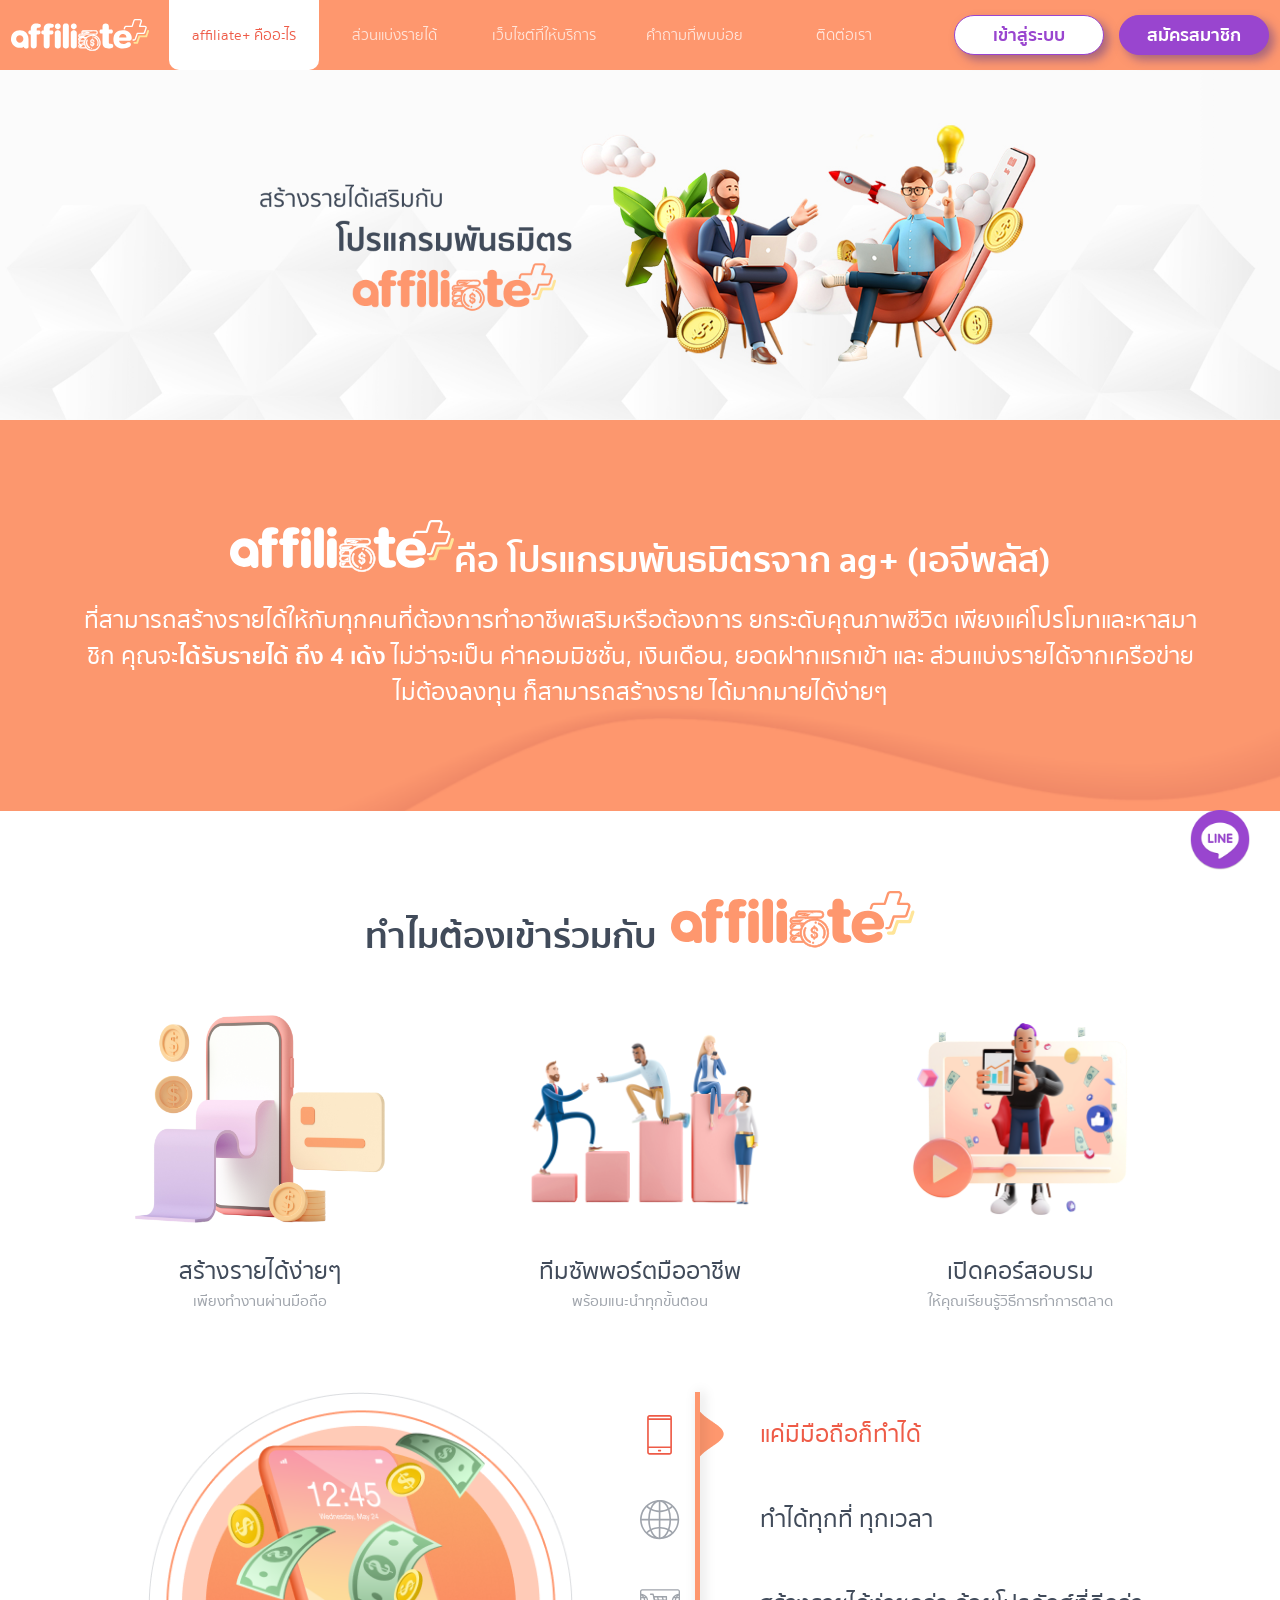
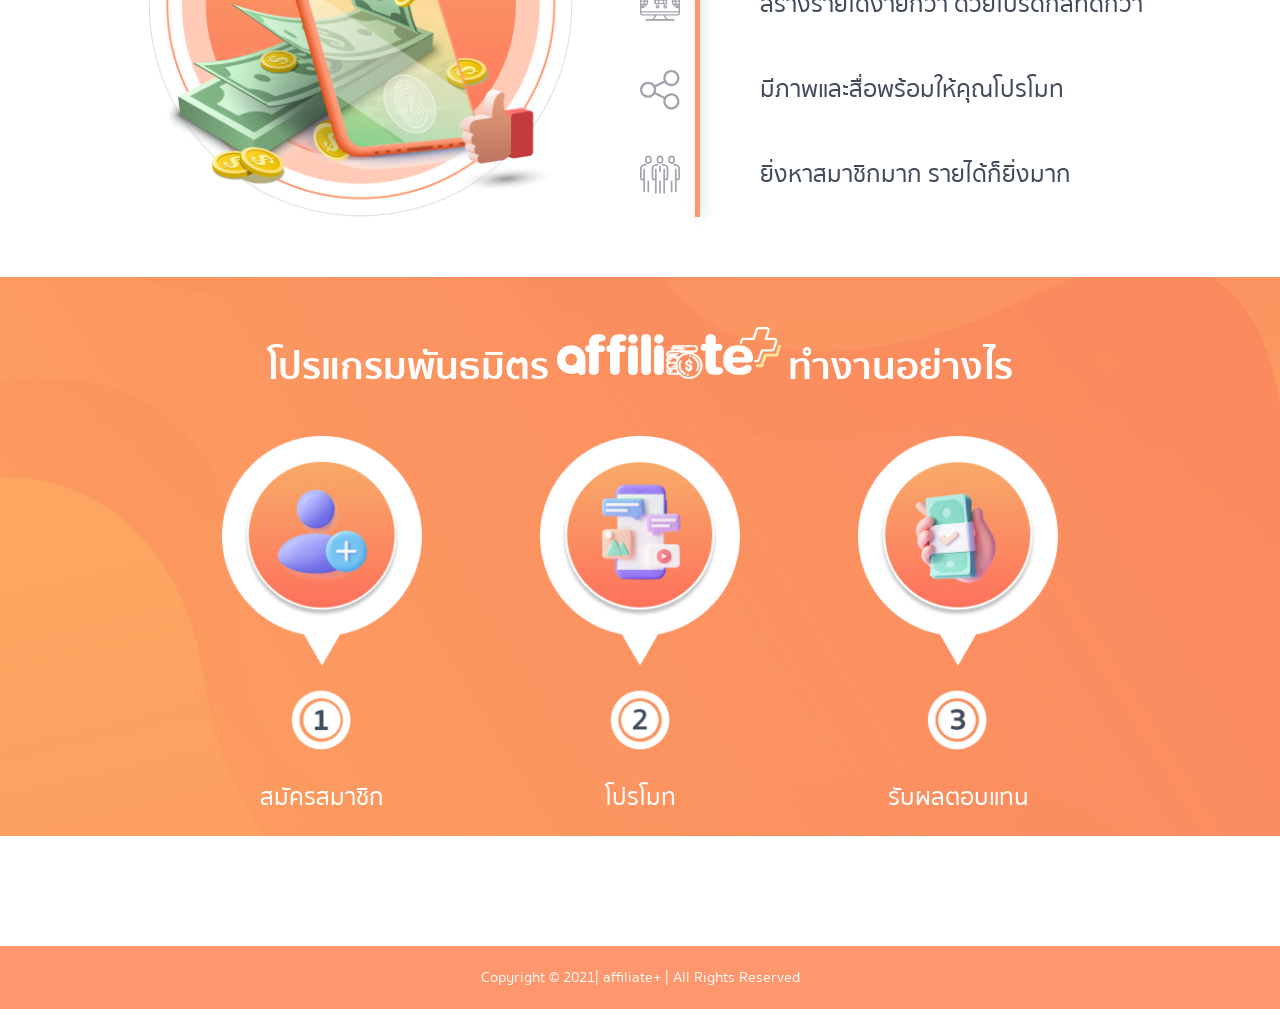
==== commit ec8d1ea2: "fixed from feedback 27.09.2021" ====
--- a/aboutus.html
+++ b/aboutus.html
@@ -287,7 +287,7 @@
     </div>
     <div class="container-fluid subfooter-container" data-aos="fade-down" data-aos-delay="250">
       <p>เข้าร่วมกับเราวันนี้ เพื่อการสร้างรายได้ที่ง่ายขึ้น</p>
-      <a class="btn btn-lg btn-register" href="#">เข้าร่วม</a>
+      <a class="btn btn-lg btn-register" href="register.html">เข้าร่วม</a>
     </div>
   </main>
   <footer w3-include-html="components/footer.html"></footer>
--- a/css/main.css
+++ b/css/main.css
@@ -1 +1 @@
-﻿@font-face{font-family:"sukhumvit_set";unicode-range:"U+0E00–U+0E7F";src:url("../fonts/sukhumvitset-bold-webfont.eot");src:url("../fonts/sukhumvitset-bold-webfont.eot?#iefix") format("embedded-opentype"),url("../fonts/sukhumvitset-bold-webfont.ttf") format("truetype"),url("../fonts/sukhumvitset-bold-webfont.woff2") format("woff2"),url("../fonts/sukhumvitset-bold-webfont.woff") format("woff"),url("../fonts/sukhumvitset-bold-webfont.svg#sukhumvit_setbold") format("svg");font-weight:700;font-style:normal}@font-face{font-family:"sukhumvit_set";unicode-range:"U+0E00–U+0E7F";src:url("../fonts/sukhumvitset-light-webfont.eot");src:url("../fonts/sukhumvitset-light-webfont.eot?#iefix") format("embedded-opentype"),url("../fonts/sukhumvitset-light-webfont.ttf") format("truetype"),url("../fonts/sukhumvitset-light-webfont.woff2") format("woff2"),url("../fonts/sukhumvitset-light-webfont.woff") format("woff"),url("../fonts/sukhumvitset-light-webfont.svg#sukhumvit_setlight") format("svg");font-weight:200;font-style:normal}@font-face{font-family:"sukhumvit_set";unicode-range:"U+0E00–U+0E7F";src:url("../fonts/sukhumvitset-medium-webfont.eot");src:url("../fonts/sukhumvitset-medium-webfont.eot?#iefix") format("embedded-opentype"),url("../fonts/sukhumvitset-medium-webfont.ttf") format("truetype"),url("../fonts/sukhumvitset-medium-webfont.woff2") format("woff2"),url("../fonts/sukhumvitset-medium-webfont.woff") format("woff"),url("../fonts/sukhumvitset-medium-webfont.svg#sukhumvit_setmedium") format("svg");font-weight:500;font-style:normal}@font-face{font-family:"sukhumvit_set";unicode-range:"U+0E00–U+0E7F";src:url("../fonts/sukhumvitset-semibold-webfont.eot");src:url("../fonts/sukhumvitset-semibold-webfont.eot?#iefix") format("embedded-opentype"),url("../fonts/sukhumvitset-semibold-webfont.ttf") format("truetype"),url("../fonts/sukhumvitset-semibold-webfont.woff2") format("woff2"),url("../fonts/sukhumvitset-semibold-webfont.woff") format("woff"),url("../fonts/sukhumvitset-semibold-webfont.svg#sukhumvit_setsemi_bold") format("svg");font-weight:600;font-style:normal}@font-face{font-family:"sukhumvit_set";unicode-range:"U+0E00–U+0E7F";src:url("../fonts/sukhumvitset-text-webfont.eot");src:url("../fonts/sukhumvitset-text-webfont.eot?#iefix") format("embedded-opentype"),url("../fonts/sukhumvitset-text-webfont.ttf") format("truetype"),url("../fonts/sukhumvitset-text-webfont.woff2") format("woff2"),url("../fonts/sukhumvitset-text-webfont.woff") format("woff"),url("../fonts/sukhumvitset-text-webfont.svg#sukhumvit_settext") format("svg");font-weight:400;font-style:normal}@font-face{font-family:"sukhumvit_set";unicode-range:"U+0E00–U+0E7F";src:url("../fonts/sukhumvitset-thin-webfont.eot");src:url("../fonts/sukhumvitset-thin-webfont.eot?#iefix") format("embedded-opentype"),url("../fonts/sukhumvitset-thin-webfont.ttf") format("truetype"),url("../fonts/sukhumvitset-thin-webfont.woff2") format("woff2"),url("../fonts/sukhumvitset-thin-webfont.woff") format("woff"),url("../fonts/sukhumvitset-thin-webfont.svg#sukhumvit_setthin") format("svg");font-weight:300;font-style:normal}header{margin-bottom:70px}@media(max-width: 1080px){header{margin-bottom:75px}}.header-content{position:fixed;width:100%;font-family:"sukhumvit_set",sans-serif;color:#fff;background-color:#fe976e;z-index:999}.header-content .header-wrapper{position:relative;padding:0;height:70px}@media(max-width: 1080px){.header-content .header-wrapper{padding:15px 0;justify-content:center;height:75px}}.header-content .navbar-wrapper{display:flex;flex-basis:auto;flex-grow:1;align-items:center}@media(max-width: 1080px){.header-content .navbar-wrapper{display:none}}.header-content .nav-item{margin:0}.header-content .nav-item:first-child{margin-left:0}.header-content .nav-link{color:rgba(255,255,255,.75) !important;width:150px;height:70px;display:flex;align-items:center;justify-content:center;border-radius:0 0 10px 10px}.header-content .nav-link:hover,.header-content .nav-link.active{color:#ee5b47 !important;background-color:#fff !important}@media(min-width: 1680px){.header-content{width:100%;height:70px}}.navbar-brand{max-width:138px;min-width:138px;margin-right:20px;padding:0}.navbar-brand img{width:100%}@media(max-width: 1080px){.navbar-brand{margin-right:0}}.navbar-button{display:none;position:absolute;cursor:pointer;left:calc(-1 * var(--bs-gutter-x, .75rem));background-color:#fff;padding:10px 15px;border-radius:0px 50px 50px 0px;box-shadow:0px 4px 4px rgba(245,131,89,.75)}@media(max-width: 1080px){.navbar-button{display:block}}.navbar-wrapper-mobile{overflow:hidden;position:fixed;background-color:#fff;top:75px;left:0;right:0;bottom:0;height:0;opacity:0;transition:.5s}.navbar-wrapper-mobile .navbar-wrapper-mobile-list{padding:30px 12px 0 12px;margin:0;list-style:none}.navbar-wrapper-mobile .navbar-wrapper-mobile-list .navbar-mobile-item{height:40px;margin-bottom:40px}.navbar-wrapper-mobile .navbar-wrapper-mobile-list .navbar-mobile-item:last-child{margin-bottom:0}.navbar-wrapper-mobile .navbar-wrapper-mobile-list .navbar-mobile-link{display:flex;align-items:center;text-decoration:none}.navbar-wrapper-mobile .navbar-wrapper-mobile-list .navbar-mobile-link .navbar-icon{display:flex;justify-content:center;width:35px;margin-right:16px}.navbar-wrapper-mobile .navbar-wrapper-mobile-list .navbar-mobile-link img{max-width:35px;max-height:35px;object-fit:contain}.navbar-wrapper-mobile .navbar-wrapper-mobile-list .navbar-mobile-link span{font-size:15px;line-height:24px;font-weight:700;color:#414b5a}.navbar-wrapper-mobile .navbar-wrapper-mobile-list .navbar-mobile-link.active span{color:#ee5b47}@media(max-width: 1080px){.navbar-wrapper-mobile.show{z-index:999;height:100%;opacity:1}}.footer-content{color:#fff;background-color:#fe976e}.footer-content .footer-wrapper{padding:20px}@media(max-width: 576px){.footer-content .footer-wrapper{height:70px}}.contact-modal .modal-dialog{max-width:480px}.contact-modal .modal-content{box-shadow:0px 4px 4px rgba(0,0,0,.25);border:0;border-radius:20px;overflow:hidden}.contact-modal .modal-header{position:relative;height:120px;border:0;background:#fff;background-image:url("../images/contact/wave.svg");background-image:url("../images/contact/wave.svg"),linear-gradient(180deg, #fe976e 50%, white 50%);background-repeat:no-repeat;background-position:bottom;justify-content:center;align-items:baseline}.contact-modal .modal-header img{max-width:160px;margin-top:20px}.contact-modal .modal-header .btn-close{position:absolute;top:25px;right:25px;width:15px;height:15px;padding:0;background:transparent url("../images/contact/close-icon.svg") center/1em auto no-repeat}.btn-register{color:#fff;background-color:#9945cf;border-color:#9945cf;border-radius:50px;box-shadow:5px 5px 10px rgba(89,56,137,.5);width:150px;height:40px;display:flex;justify-content:center;align-items:center;padding:0;font-weight:700;font-size:18px}.btn-register:hover{color:#fff}.btn-check:focus+.btn-register,.btn-register:focus{color:#fff;background-color:#9945cf;border-color:#9945cf;box-shadow:none}.btn-check:active+.btn-register,.btn-check:checked+.btn-register,.btn-register.active,.btn-register:active,.show>.btn-register.dropdown-toggle{color:#fff;background-color:#9945cf;border-color:#9945cf}.btn-check:active+.btn-register:focus,.btn-check:checked+.btn-register:focus,.btn-register.active:focus,.btn-register:active:focus,.show>.btn-register.dropdown-toggle:focus{box-shadow:none}.btn-register.disabled,.btn-register:disabled{color:#fff;background-color:#9945cf;border-color:#9945cf}.btn-outline-register{color:#9945cf;background-color:#fff;border-color:#9945cf;border-radius:50px;box-shadow:5px 5px 10px rgba(89,56,137,.5);width:150px;height:40px;display:flex;justify-content:center;align-items:center;padding:0;font-weight:700;font-size:1.2rem}.btn-outline-register:hover{color:#9945cf}.btn-check:focus+.btn-outline-register,.btn-outline-register:focus{color:#9945cf;background-color:#fff;border-color:#9945cf;box-shadow:none}.btn-check:active+.btn-outline-register,.btn-check:checked+.btn-outline-register,.btn-outline-register.active,.btn-outline-register:active,.show>.btn-outline-register.dropdown-toggle{color:#9945cf;background-color:#fff;border-color:#9945cf}.btn-check:active+.btn-outline-register:focus,.btn-check:checked+.btn-outline-register:focus,.btn-outline-register.active:focus,.btn-outline-register:active:focus,.show>.btn-outline-register.dropdown-toggle:focus{box-shadow:none}.btn-outline-register.disabled,.btn-outline-register:disabled{color:#fff;background-color:#9945cf;border-color:#9945cf}.btn-lg{width:230px;height:60px;padding:0;font-size:18px}@media(max-width: 576px){.btn-lg{font-size:14px;width:165px;height:44px}}.btn{transition:.5s}.btn:hover{transform:scale(1.075)}.btn.active,.btn:active,.btn:checked{transform:scale(0.875)}.slick-track{display:flex !important}.slick-slide{height:inherit !important}.slick-dots{display:flex;justify-content:center;margin:0;margin-top:10px;padding:0;list-style:none}.slick-dots li{margin:0 5px}.slick-dots li button{border:1px solid #fe976e;border-radius:50%;background-color:#fff;display:flex;font-size:0;width:15px;height:15px}.slick-dots li.slick-active button{background-color:#fe976e}.index-slider-container{display:flex;justify-content:space-between;align-items:center;height:500px !important}@media(max-width: 1080px){.index-slider-container{height:350px !important}}@media(max-width: 576px){.index-slider-container{height:150px !important}}.first-slider .hero-text-container{display:flex;width:545px;height:255px}.first-slider .hero-image-container{display:flex;width:602px;height:400px}@media(max-width: 1080px){.first-slider .hero-text-container{width:381.5px;height:178.5px}.first-slider .hero-image-container{width:421.4px;height:280px}}@media(max-width: 576px){.first-slider .hero-text-container{width:163.5px;height:76.5px}.first-slider .hero-image-container{width:180.6px;height:120px}}.first-slider .hero-text{padding-top:46.78%}.first-slider .hero-image{padding-top:66.44%}.second-slider{justify-content:center}.second-slider .hero-text-container{display:flex;width:680px;height:379px;margin-left:2rem}.second-slider .hero-image-container{display:flex;width:348px;height:431px}@media(max-width: 1080px){.second-slider .hero-text-container{width:476px;height:265.3px}.second-slider .hero-image-container{width:243.6px;height:301.7px}}@media(max-width: 576px){.second-slider .hero-text-container{width:204px;height:113.7px}.second-slider .hero-image-container{width:104.4px;height:129.3px}}.second-slider .hero-text{padding-top:55.73%}.second-slider .hero-image{position:relative;width:100%;padding-top:80.74%;background-position:center;background-size:cover;background-repeat:no-repeat;overflow:hidden}.second-slider .hero-image img{width:100%;height:100%;object-fit:contain;position:absolute;top:50%;left:50%;transform:translate(-50%, -50%)}.third-slider{justify-content:center}.third-slider .hero-image-container{display:flex;height:507px;width:1382px}@media(max-width: 1080px){.third-slider .hero-image-container{height:354.9px;width:967.4px}}@media(max-width: 576px){.third-slider .hero-image-container{height:152.1px;width:414.6px}}.third-slider .hero-image{padding-top:36.68%}.fourth-slider{justify-content:center}.fourth-slider .hero-image-container{display:flex;height:405px;width:815px}.fourth-slider .hero-text-container{display:flex;height:461px;width:449px}@media(max-width: 1080px){.fourth-slider .hero-image-container{height:283.5px;width:570.5px}.fourth-slider .hero-text-container{height:322.7px;width:314.3px}}@media(max-width: 576px){.fourth-slider .hero-image-container{height:121.5px;width:244.5px}.fourth-slider .hero-text-container{height:138.3px;width:134.7px}}.fourth-slider .hero-image{padding-top:49.69%}.fourth-slider .hero-text{padding-top:97.39%}.banner-container{padding-top:50px;padding-bottom:50px;width:100%;background-image:url("../images/index/banner/bg_section3.png");background-repeat:no-repeat;background-position:center;background-size:cover;display:flex;align-items:center}.banner-container .banner-images-container .banner-images{padding-top:67.87%}.banner-container .banner-text-container{color:#fff;text-align:center}.banner-container .banner-text-title{font-size:36px;font-weight:700}.banner-container .banner-text-subtitle{font-size:24px;font-weight:700;margin-bottom:15px}.banner-container .banner-logo-title{font-size:24px;font-weight:500}.banner-container .banner-logo{display:flex;align-items:end;justify-content:center}.banner-container .banner-logo .banner-logo-images{max-width:230px;margin-left:10px}.banner-container .banner-logo .banner-logo-images img{width:100%}@media(max-width: 1080px){.banner-container{padding-top:40px;padding-bottom:40px}.banner-container .banner-text-title{font-size:22px;font-weight:700;margin-bottom:10px}.banner-container .banner-text-subtitle{font-size:18px;font-weight:700}.banner-container .banner-logo-title{font-size:18px;font-weight:500}.banner-container p{font-size:14px}}@media(max-width: 576px){.banner-container .banner-text-title{margin-top:10px;margin-bottom:10px}.banner-container .banner-logo .banner-logo-images{max-width:170px}}@media(max-width: 350px){.banner-container .banner-text-title{font-size:18px}.banner-container .banner-logo-title{font-weight:700}.banner-container .banner-logo{display:block}.banner-container .banner-logo .banner-logo-images{margin:auto}}.benefit-container{max-height:578px;padding-top:25px;padding-bottom:25px;width:100%;background-image:url("../images/index/banner/background_01.png");background-repeat:no-repeat;background-position:center;background-size:cover}.benefit-container .benefit-image-container{display:flex;align-items:center;justify-content:center;margin:auto;height:474px;width:624px}.benefit-container .benefit-image-container .benefit-image{padding-top:75.96%}@media(max-width: 1080px){.benefit-container{padding-top:25px;padding-bottom:25px;max-height:450px}.benefit-container .benefit-image-container{height:400px;width:100%}}@media(max-width: 576px){.benefit-container{display:none}}.benefit-container-mobile{display:none;padding:16px 25px}@media(max-width: 576px){.benefit-container-mobile{display:block}}@media(max-width: 350px){.benefit-container-mobile{padding:16px}}.benefit-wrapper{display:flex;margin-bottom:10px;align-items:center;justify-content:space-between}.benefit-wrapper .benefit-logo{width:80px;height:80px;display:flex;justify-content:center;align-items:center;border:5px solid;border-radius:50%;background:linear-gradient(135deg, #EEF1F2 15%, #F3F7F7 85.6%)}.benefit-wrapper .benefit-logo.border-invest{border-color:#c85e34}.benefit-wrapper .benefit-logo.border-salary{border-color:#ee5b47}.benefit-wrapper .benefit-logo.border-income{border-color:#fdaa89}.benefit-wrapper .benefit-logo.border-guarantee{border-color:#fe976e}.benefit-wrapper .benefit-logo.border-member{border-color:#9f3a2c}@media(max-width: 576px){.benefit-wrapper .benefit-logo img{max-width:40px;width:100%}}@media(max-width: 350px){.benefit-wrapper .benefit-logo{width:70px;height:70px}}.benefit-wrapper .benefit-timeline-dots{position:relative;width:25px;height:25px;display:flex;justify-content:center;align-items:center;border:3px solid;border-radius:50%}.benefit-wrapper .benefit-timeline-dots.no-border:after{border:0}.benefit-wrapper .benefit-timeline-dots:after{content:"";position:absolute;bottom:-65px;height:60px;border-right:2px dashed}@media(max-width: 350px){.benefit-wrapper .benefit-timeline-dots:after{bottom:-55px;height:50px}}.benefit-wrapper .benefit-timeline-dots.border-invest{border-color:#c85e34}.benefit-wrapper .benefit-timeline-dots.border-invest:after,.benefit-wrapper .benefit-timeline-dots.border-salary{border-color:#ee5b47}.benefit-wrapper .benefit-timeline-dots.border-salary:after,.benefit-wrapper .benefit-timeline-dots.border-income{border-color:#fdaa89}.benefit-wrapper .benefit-timeline-dots.border-income:after,.benefit-wrapper .benefit-timeline-dots.border-guarantee{border-color:#fe976e}.benefit-wrapper .benefit-timeline-dots.border-guarantee:after,.benefit-wrapper .benefit-timeline-dots.border-member{border-color:#9f3a2c}.benefit-wrapper .benefit-circle{width:13px;height:13px;border-radius:50%}.benefit-wrapper .benefit-circle.background-invest{background-color:#c85e34}.benefit-wrapper .benefit-circle.background-salary{background-color:#ee5b47}.benefit-wrapper .benefit-circle.background-income{background-color:#fdaa89}.benefit-wrapper .benefit-circle.background-guarantee{background-color:#fe976e}.benefit-wrapper .benefit-circle.background-member{background-color:#9f3a2c}.benefit-wrapper .benefit-text{display:flex;justify-content:center;align-items:center}@media(max-width: 350px){.benefit-wrapper .benefit-text{max-width:180px}.benefit-wrapper .benefit-text img{width:100%}}.special-offer-container{padding-top:50px;padding-bottom:50px;width:100%;background-image:url("../images/index/special-offer/background.png");background-repeat:no-repeat;background-position:center;background-size:cover}.special-offer-container.mobile{display:none}.special-offer-container .special-offer-title{font-size:48px;font-weight:700;line-height:1}.special-offer-container .special-offer-title-image{max-width:600px;margin:30px auto}.special-offer-container .special-offer-title-image img{width:100%}.special-offer-container .special-offer-table-head-container .special-offer-table-head-wrapper{display:flex;flex-wrap:wrap}.special-offer-container .special-offer-table-head-container .special-offer-table-head-wrapper>*{flex-shrink:0;width:100%;max-width:100%}.special-offer-container .special-offer-table-head-container .wrapper-col{position:relative;flex:0 0 auto;height:12.9%;width:25%;background-position:center;background-size:cover}.special-offer-container .special-offer-table-head-container .wrapper-col .space{padding-top:51.4%}.special-offer-container .special-offer-table-body-container .special-offer-table-body-wrapper{margin:20px 0;display:flex;justify-content:space-between}.special-offer-container .special-offer-table-body-container .box-wrapper{max-width:20%;width:100%;padding:10px;display:flex;align-items:center;justify-content:space-between;border-radius:10px;filter:drop-shadow(0px 3px 6px rgba(0, 0, 0, 0.161))}.special-offer-container .special-offer-table-body-container .box-wrapper .rank-text{font-size:24px;font-weight:600;text-transform:capitalize}.special-offer-container .special-offer-table-body-container .box-wrapper .box-image{max-width:45%;width:100%}.special-offer-container .special-offer-table-body-container .box-wrapper .box-image img{width:100%}.special-offer-container .special-offer-table-body-container .box-wrapper .box-info{max-width:55%;width:100%;text-align:center}.special-offer-container .special-offer-table-body-container .box-wrapper .member-wrapper{display:flex;justify-content:center;align-items:center}@media(max-width: 1080px){.special-offer-container .special-offer-table-body-container .box-wrapper{display:block}.special-offer-container .special-offer-table-body-container .box-wrapper .rank-text{font-size:18px;font-weight:600;text-transform:capitalize}.special-offer-container .special-offer-table-body-container .box-wrapper .box-image{max-width:50%;margin:auto}.special-offer-container .special-offer-table-body-container .box-wrapper .box-info{max-width:100%}}.special-offer-container .special-offer-table-body-container .box-wrapper.beginner{color:#9d1300;background:radial-gradient(89.41% 163.61% at 21.41% 29.36%, #FF7F4B 0%, #FFB68A 100%)}.special-offer-container .special-offer-table-body-container .box-wrapper.agent{color:#002d71;background:radial-gradient(89.41% 163.61% at 21.43% 29.4%, #8BB8FC 0%, #BBD6FF 100%)}.special-offer-container .special-offer-table-body-container .box-wrapper.master{color:#985604;background:radial-gradient(89.41% 163.61% at 21.41% 29.34%, #F1D47C 0%, #FFECB5 100%)}.special-offer-container .special-offer-table-body-container .box-wrapper.senior{color:#ab0035;background:radial-gradient(91.11% 165.44% at 21.55% 28.7%, #FF9595 0%, #FFDAD6 100%)}.special-offer-container .special-offer-table-body-container .box-wrapper.super{color:#dc6f10;background:radial-gradient(53.85% 98.8% at 16.96% 52.48%, #E9B120 0%, #FFD66A 100%)}.special-offer-container .special-offer-table-body-container .table-wrapper{display:flex;justify-content:space-between;align-items:center;max-width:78%;width:100%;border:2px solid #414b5a;border-radius:10px;padding:10px}.special-offer-container .special-offer-table-body-container .table-wrapper .info-row{position:relative;text-align:center;color:#414b5a;height:100%;display:flex;align-items:center;justify-content:center}.special-offer-container .special-offer-table-body-container .table-wrapper .info-row.has-border:after{content:"";position:absolute;top:10%;right:0;bottom:10%;width:1px;background-color:#414b5a}.special-offer-container .special-offer-table-body-container .table-wrapper .fee-row{width:25%}.special-offer-container .special-offer-table-body-container .table-wrapper .income-row{width:30%}.special-offer-container .special-offer-table-body-container .table-wrapper .wage-row{width:20%}.special-offer-container .special-offer-table-body-container .table-wrapper .gain-row{width:25%}.special-offer-container .special-offer-table-body-container .table-wrapper .highlight-detail-text{font-size:18px;font-weight:600;line-height:1}.special-offer-container .special-offer-table-body-container .table-wrapper .highlight-number-text{font-size:36px;font-weight:600;line-height:1}.special-offer-container .special-offer-table-body-container .table-wrapper .highlight-detail-faded{opacity:.66}@media(max-width: 1080px){.special-offer-container .special-offer-table-body-container .table-wrapper .income-row{width:25%}.special-offer-container .special-offer-table-body-container .table-wrapper .wage-row{width:25%}.special-offer-container .special-offer-table-body-container .table-wrapper .highlight-number-text{font-size:24px;font-weight:600;line-height:1}}.special-offer-container .special-offer-box-container .special-offer-box-wrapper{max-width:312px;margin:20px auto}.special-offer-container .special-offer-box-container .special-offer-box-wrapper img{width:100%}@media(max-width: 1080px){.special-offer-container .special-offer-title{font-size:36px}}@media(max-width: 576px){.special-offer-container{display:none}.special-offer-container.mobile{display:block}.special-offer-container .special-offer-title{font-size:24px}}.index-slick-slider .slick-dots{position:absolute;width:100%;bottom:20px}@media(max-width: 576px){.index-slick-slider .slick-dots{bottom:15px}}.aboutus-jumbotron-background{padding-top:27.34%}.aboutus-jumbotron-background.mobile{padding-top:42.13%;display:none}@media(max-width: 576px){.aboutus-jumbotron-background{display:none}.aboutus-jumbotron-background.mobile{display:block}}.aboutus-description-background{background-image:url("../images/aboutus/bg_description.png");background-repeat:no-repeat;background-position:center;background-size:cover;color:#fff}.aboutus-description-background .aboutus-description-container{padding-top:100px;padding-bottom:100px;text-align:center;font-size:24px}.aboutus-description-background .aboutus-description-title{display:flex;align-items:baseline;justify-content:center;font-size:36px;margin-bottom:15px}.aboutus-description-background .aboutus-description-title p{font-weight:700}@media(max-width: 1080px){.aboutus-description-background .aboutus-description-container{padding-top:75px;padding-bottom:75px;font-size:18px}.aboutus-description-background .aboutus-description-title{font-size:24px}}@media(max-width: 576px){.aboutus-description-background .aboutus-description-container{padding-top:50px;padding-bottom:50px;font-size:14px}.aboutus-description-background .aboutus-description-title{font-size:16px}.aboutus-description-background .aboutus-description-title img{max-width:110px;width:100%}}@media(max-width: 350px){.aboutus-description-background .aboutus-description-title{display:block}.aboutus-description-background .aboutus-description-title img{margin-bottom:15px}}.aboutus-timeline-container{margin-bottom:60px}.aboutus-timeline-container .timeline-nav-wrapper{display:flex;justify-content:center;align-items:center}.aboutus-timeline-container .timeline-nav-wrapper .timeline-nav-content{flex:1}.aboutus-timeline-container .timeline-nav-wrapper .timeline-nav-content .nav-image{max-width:425px;margin:auto}.aboutus-timeline-container .timeline-nav-wrapper .timeline-nav-content .nav-image img{width:100%}.aboutus-timeline-container .timeline-nav-wrapper .timeline-nav-tablist{flex:1;position:relative;display:flex;flex-direction:column;height:425px}.aboutus-timeline-container .timeline-nav-wrapper .timeline-nav-tablist .timeline-nav-items{position:relative;margin:auto 0}.aboutus-timeline-container .timeline-nav-wrapper .timeline-nav-tablist .timeline-nav-items .nav-text{display:flex;align-items:center}.aboutus-timeline-container .timeline-nav-wrapper .timeline-nav-tablist .timeline-nav-items .nav-text .nav-text-icon{height:40px;width:40px;display:flex;justify-content:center;align-items:center;margin-right:80px}.aboutus-timeline-container .timeline-nav-wrapper .timeline-nav-tablist .timeline-nav-items .nav-text .nav-text-icon svg{height:100%;width:100%;object-fit:contain}.aboutus-timeline-container .timeline-nav-wrapper .timeline-nav-tablist .timeline-nav-items .nav-text .nav-text-icon svg g{transition:.25s}.aboutus-timeline-container .timeline-nav-wrapper .timeline-nav-tablist .timeline-nav-items .nav-text .nav-text-icon svg path{transition:.25s}.aboutus-timeline-container .timeline-nav-wrapper .timeline-nav-tablist .timeline-nav-items .nav-text span{font-size:24px;transition:.25s}.aboutus-timeline-container .timeline-nav-wrapper .timeline-nav-tablist .timeline-nav-items::after{content:"";opacity:0;position:absolute;top:50%;left:55px;transform:translateY(-50%);height:60px;width:30px;background-image:url("../images/aboutus/slider-tab-arrow.png");border-radius:0px 100px 100px 0px;transition:.25s}.aboutus-timeline-container .timeline-nav-wrapper .timeline-nav-tablist .timeline-nav-items.active .nav-text .nav-text-icon svg g{opacity:1}.aboutus-timeline-container .timeline-nav-wrapper .timeline-nav-tablist .timeline-nav-items.active .nav-text .nav-text-icon svg path{fill:#ee5b47;opacity:1}.aboutus-timeline-container .timeline-nav-wrapper .timeline-nav-tablist .timeline-nav-items.active .nav-text span{color:#ee5b47}.aboutus-timeline-container .timeline-nav-wrapper .timeline-nav-tablist .timeline-nav-items.active::after{content:"";opacity:1}.aboutus-timeline-container .timeline-nav-wrapper .timeline-nav-tablist::after{content:"";position:absolute;left:55px;height:100%;width:5px;background-color:#fe976e;filter:drop-shadow(3px 0px 6px rgba(0, 0, 0, 0.161))}@media(max-width: 1080px){.aboutus-timeline-container .timeline-nav-wrapper .timeline-nav-content{flex:4.5}.aboutus-timeline-container .timeline-nav-wrapper .timeline-nav-tablist{flex:5.5;padding-left:20px}.aboutus-timeline-container .timeline-nav-wrapper .timeline-nav-tablist .timeline-nav-items .nav-text .nav-text-icon{margin-right:60px}.aboutus-timeline-container .timeline-nav-wrapper .timeline-nav-tablist .timeline-nav-items .nav-text span{font-size:19px}.aboutus-timeline-container .timeline-nav-wrapper .timeline-nav-tablist::after{left:75px}}@media(max-width: 576px){.aboutus-timeline-container .timeline-nav-wrapper{display:none}}.aboutus-timeline-container .timeline-slider-wrapper{display:none}.aboutus-timeline-container .timeline-slider-wrapper .slider-image{max-width:425px;margin:auto}.aboutus-timeline-container .timeline-slider-wrapper .slider-image img{width:100%}.aboutus-timeline-container .timeline-slider-wrapper .slider-text{display:flex;align-items:center;justify-content:center}.aboutus-timeline-container .timeline-slider-wrapper .slider-text .slider-text-icon{height:30px;width:30px;display:flex;justify-content:center;align-items:center;margin-right:10px}.aboutus-timeline-container .timeline-slider-wrapper .slider-text .slider-text-icon img{height:100%;width:100%;object-fit:contain}.aboutus-timeline-container .timeline-slider-wrapper .slider-text span{font-size:24px}@media(max-width: 576px){.aboutus-timeline-container{padding-left:0;padding-right:0}.aboutus-timeline-container .timeline-slider-wrapper{display:block}.aboutus-timeline-container .timeline-slider-wrapper .slider-text{margin:20px auto}.aboutus-timeline-container .timeline-slider-wrapper .slider-text .slider-text-icon{height:30px;width:30px}.aboutus-timeline-container .timeline-slider-wrapper .slider-text span{font-size:18px}.aboutus-timeline-container .timeline-slider-wrapper .timeline-slider-items{opacity:0;transition:.125s}.aboutus-timeline-container .timeline-slider-wrapper .timeline-slider-items.slick-current,.aboutus-timeline-container .timeline-slider-wrapper .timeline-slider-items.slick-active{opacity:1}}.aboutus-whyus-container{margin-top:80px;margin-bottom:80px}.aboutus-whyus-container .aboutus-whyus-title{display:flex;align-items:baseline;justify-content:center;font-size:36px;margin-bottom:50px}.aboutus-whyus-container .aboutus-whyus-title p{font-weight:700}.aboutus-whyus-container .aboutus-whyus-title img{margin-left:15px}.aboutus-whyus-container .aboutus-whyus-items{text-align:center}.aboutus-whyus-container .aboutus-whyus-items .aboutus-whyus-items-images{display:flex;margin:auto;max-width:250px;height:210px;margin-bottom:30px}.aboutus-whyus-container .aboutus-whyus-items .aboutus-whyus-items-images img{width:100%;height:100%;object-fit:contain}.aboutus-whyus-container .aboutus-whyus-items .aboutus-whyus-items-text{font-size:24px}.aboutus-whyus-container .aboutus-whyus-items .aboutus-whyus-items-subtext{font-size:15px;opacity:.5}@media(max-width: 1080px){.aboutus-whyus-container{margin-top:50px;margin-bottom:50px}}@media(max-width: 576px){.aboutus-whyus-container{margin-top:20px;margin-bottom:20px}.aboutus-whyus-container .aboutus-whyus-title{font-size:18px;display:block;text-align:center}.aboutus-whyus-container .aboutus-whyus-title img{max-width:150px;width:100%}.aboutus-whyus-container .aboutus-whyus-items{margin-bottom:25px}.aboutus-whyus-container .aboutus-whyus-items .aboutus-whyus-items-images{margin-bottom:15px}.aboutus-whyus-container .aboutus-whyus-items .aboutus-whyus-items-text{font-size:18px}.aboutus-whyus-container .aboutus-whyus-items .aboutus-whyus-items-subtext{font-size:13px}}@media(max-width: 350px){.aboutus-whyus-container .aboutus-whyus-items .aboutus-whyus-items-images{max-width:200px}}.aboutus-howto-background{padding-top:50px;padding-bottom:20px;background-image:url("../images/aboutus/bg_whatis_howto.png");background-repeat:no-repeat;background-position:center;background-size:cover;color:#fff}.aboutus-howto-background .aboutus-howto-container{max-width:954px;margin-left:auto;margin-right:auto}.aboutus-howto-background .howto-title-wrapper{display:flex;justify-content:center;align-items:baseline;font-size:38px;font-weight:700}.aboutus-howto-background .howto-title-wrapper span{font-weight:700}.aboutus-howto-background .howto-slider-container{margin-top:40px;margin-left:auto;margin-right:auto}.aboutus-howto-background .howto-slider-items{font-size:24px;text-align:center;font-weight:700}.aboutus-howto-background .howto-slider-items .howto-slider-items-images{max-width:200px;margin:auto}.aboutus-howto-background .howto-slider-items .howto-slider-items-images img{width:100%}.aboutus-howto-background .howto-slider-items p{margin-top:30px}@media(max-width: 1080px){.aboutus-howto-background .howto-title-wrapper{font-size:28px}.aboutus-howto-background .howto-slider-items{font-size:20px}.aboutus-howto-background .howto-slider-items .howto-slider-items-images{max-width:150px}.aboutus-howto-background .howto-slider-items p{margin-top:20px}}@media(max-width: 576px){.aboutus-howto-background .howto-title-wrapper{font-size:14px}.aboutus-howto-background .howto-title-wrapper img{max-width:150px;width:100%}.aboutus-howto-background .howto-slider-items{font-size:18px;opacity:.5;transition:.125s}.aboutus-howto-background .howto-slider-items.slick-current,.aboutus-howto-background .howto-slider-items.slick-active{opacity:1}}@media(max-width: 350px){.aboutus-howto-background .howto-title-wrapper{font-size:14px}.aboutus-howto-background .howto-title-wrapper img{max-width:100px}}.jumbotron-website-container{padding-top:26.87%;background-image:linear-gradient(180deg, #FE976E 0%, #FFE598 100%)}.website-content-container{display:flex}.website-content-container .image-content{flex:6}.website-content-container .image-content img{width:100%}.website-content-container .text-content{display:flex;align-items:center;flex:4}.website-content-container .text-content>div{width:80%;margin:auto;text-align:center}.website-content-container .text-content .text-highlight{font-size:36px;font-weight:700;color:#ee5b47}.website-content-container .text-content p{font-size:24px}.website-content-container .image-content-text{max-width:180px;margin:auto}.website-content-container .image-content-text img{width:100%}@media(max-width: 1080px){.website-content-container{padding:15px 0}.website-content-container .image-content{flex:1}.website-content-container .text-content{flex:1}.website-content-container .text-content>div{padding:16px;width:100%}.website-content-container .text-content .text-highlight{font-size:24px}.website-content-container .text-content p{font-size:16px}.website-content-container .image-content-text{max-width:150px}.website-content-container .image-content-text img{width:100%}}@media(max-width: 576px){.website-content-container{flex-direction:column}.website-content-container .image-content{order:1}.website-content-container .text-content{order:2}}@media(max-width: 350px){.website-content-container .text-content .text-highlight{font-size:18px}.website-content-container .text-content p{font-size:14px}}.website-promote-container{text-align:center;padding:40px 16px;background-image:url("../images/website/cta.png");background-repeat:no-repeat;background-size:cover;background-position:center}.website-promote-container>div{max-width:813px;margin:auto}.website-promote-container .text-highlight{font-size:36px;font-weight:700}.website-promote-container p{font-size:24px}@media(max-width: 1080px){.website-promote-container .text-highlight{font-size:24px}.website-promote-container p{font-size:16px}}@media(max-width: 350px){.website-promote-container .text-highlight{font-size:18px}.website-promote-container p{font-size:14px}}@media(min-width: 1199px){.websit-list-container{max-width:1111px !important}}@media(max-width: 576px){.websit-list-container{padding:0}}.website-list-wrapper{border-top:8px solid #fe976e;padding:20px 60px 100px 60px;margin-bottom:20px;background-color:#f5f5f5;border-radius:0px 0px 35px 35px}.website-list-wrapper .text-title{font-size:36px;font-weight:700;color:#ee5b47;margin-bottom:5px}.website-list-wrapper p{font-size:14px}@media(max-width: 1080px){.website-list-wrapper .text-title{font-size:24px}}@media(max-width: 576px){.website-list-wrapper{padding:20px 30px}.website-list-wrapper .text-title{font-size:20px;text-indent:20px}}@media(max-width: 350px){.website-list-wrapper{padding:20px}.website-list-wrapper .text-title{font-size:16px}}.website-icon-wrapper{display:flex;flex-wrap:wrap}.website-icon-wrapper .website-icon-items{flex:0 0 auto;width:80px;padding-right:8px;padding-left:8px;margin-top:16px}.website-icon-wrapper .website-icon-items img{width:100%}@media(max-width: 1080px){.website-icon-wrapper .website-icon-items{width:75px}}@media(max-width: 576px){.website-icon-wrapper .website-icon-items{width:20%}}@media(max-width: 350px){.website-icon-wrapper .website-icon-items{width:25%}}.website-image-card-wrapper{display:flex;margin:auto;max-width:300px}.website-image-card-wrapper img{width:100%}@media(max-width: 576px){.website-image-card-wrapper{max-width:200px;margin-top:20px}}.website-tab-container{display:flex;align-items:center;margin:15px 0}.website-tab-container .website-tab-wrapper{display:flex;align-items:center;margin-left:50px}.website-tab-container .website-tab-items{margin:0 20px;max-width:60px}.website-tab-container .website-tab-logo{max-width:70px}.website-tab-container img{width:100%}@media(max-width: 576px){.website-tab-container{padding:0 20px;flex-wrap:nowrap}.website-tab-container .website-tab-wrapper{flex:auto;margin-left:0;justify-content:space-between}.website-tab-container .website-tab-items{margin:0 15px}}.website-tab-trigger{cursor:pointer}.revenue-header-wrapper{display:flex;align-items:center;justify-content:center;margin:20px 0}.revenue-header-wrapper .revenue-icon{max-width:70px}.revenue-header-wrapper .revenue-icon img{width:100%}.revenue-header-wrapper span{margin-left:15px;color:#ee5b47;font-size:36px;font-weight:700}@media(max-width: 1080px){.revenue-header-wrapper span{font-size:24px}}@media(max-width: 576px){.revenue-header-wrapper span{font-size:18px}}.revenue-jumbotron-image{padding-top:17.14%;max-width:903px}.revenue-image-body{max-width:750px;display:flex;align-items:center;justify-content:center;margin:auto}.revenue-image-body .image-wrap{padding-top:65.6%}.revenue-image-body .image-wrap img{width:100%}@media(max-width: 1080px){.revenue-image-body{max-width:100%}}.revenue-slider-wrapper{padding:20px 0}.revenue-slider-items{text-align:center;border-radius:10px;filter:drop-shadow(0px 3px 6px rgba(0, 0, 0, 0.161));background-color:#fff;padding:0 5px 30px 5px;margin:0 10px 5px 10px}.revenue-slider-items .revenue-box-wrapper{max-width:100%;width:100%;padding:10px;display:flex;align-items:center;justify-content:space-between;border-radius:10px;filter:drop-shadow(0px 3px 6px rgba(0, 0, 0, 0.161))}.revenue-slider-items .revenue-box-wrapper .revenue-box-image-wrapper{max-width:45%;width:100%}.revenue-slider-items .revenue-box-wrapper .revenue-box-image-wrapper img{width:100%}@media(max-width: 1080px){.revenue-slider-items .revenue-box-wrapper .revenue-box-image-wrapper{max-width:80px}}.revenue-slider-items .revenue-box-wrapper .revenue-box-text-wrapper{max-width:55%;width:100%}.revenue-slider-items .revenue-box-wrapper .rank-box-name{font-size:20px;font-weight:700;text-transform:capitalize}.revenue-slider-items .revenue-box-wrapper .rank-box-member{font-size:14px}.revenue-slider-items .rank-normal-text{font-size:14px}.revenue-slider-items .rank-price-text{font-size:24px;font-weight:700}.revenue-slider-items .rank-percent-text{font-size:64px;font-weight:700;line-height:1}.revenue-slider-items .rank-small-text{font-size:12px}.revenue-slider-items .rank-medium-text{font-size:18px;font-weight:700}.revenue-slider-items.rank-beginner{color:#9d1300}.revenue-slider-items.rank-beginner .revenue-box-wrapper{background:radial-gradient(89.41% 163.61% at 21.41% 29.36%, #FF7F4B 0%, #FFB68A 100%)}.revenue-slider-items.rank-agent{color:#002d71}.revenue-slider-items.rank-agent .revenue-box-wrapper{background:radial-gradient(89.41% 163.61% at 21.43% 29.4%, #8BB8FC 0%, #BBD6FF 100%)}.revenue-slider-items.rank-master{color:#985604}.revenue-slider-items.rank-master .revenue-box-wrapper{background:radial-gradient(89.41% 163.61% at 21.41% 29.34%, #F1D47C 0%, #FFECB5 100%)}.revenue-slider-items.rank-senior{color:#ab0035}.revenue-slider-items.rank-senior .revenue-box-wrapper{background:radial-gradient(91.11% 165.44% at 21.55% 28.7%, #FF9595 0%, #FFDAD6 100%)}.revenue-slider-items.rank-super{color:#dc6f10}.revenue-slider-items.rank-super .revenue-box-wrapper{background:radial-gradient(53.85% 98.8% at 16.96% 52.48%, #E9B120 0%, #FFD66A 100%)}@media(max-width: 350px){.revenue-slider-items .rank-normal-text{font-size:14px}.revenue-slider-items .rank-price-text{font-size:20px}.revenue-slider-items .rank-percent-text{font-size:48px}.revenue-slider-items .rank-small-text{font-size:12px}.revenue-slider-items .rank-medium-text{font-size:18px;font-weight:700}}.faq-nav{justify-content:space-between;margin:55px 0}.faq-nav .tab-images-wrapper{width:70px;height:70px;margin:auto;display:flex;justify-content:center;align-items:center}.faq-nav .faq-nav-items{flex:1;font-size:14px;color:#414b5a;background-color:#fff;border:2px solid transparent;border-radius:20px;box-shadow:0px 4px 4px rgba(0,0,0,.25);margin:10px;cursor:pointer;min-height:140px;padding:10px}.faq-nav .faq-nav-items.active{color:#ee5b47;border-color:#fe976e}.faq-nav .faq-nav-items p{margin:0}.faq-nav .faq-nav-items img{max-height:70px;max-width:70px;margin:auto}@media(max-width: 992px){.faq-nav{margin:15px 0 30px 0}}html{height:100%;min-height:100%;font-size:15px}body{font-family:"sukhumvit_set",sans-serif;font-size:15px;-webkit-font-smoothing:antialiased;display:flex;flex-direction:column;min-height:100vh;word-wrap:break-word;color:#414b5a;background-color:#fff}body.hide-scroll{overflow:hidden}main{flex:1 0 auto;overflow:hidden}h1,h2,h3,h4,h5,h6,strong,label,b{font-weight:700}p,span{font-weight:500;margin:0}h1,.h1{font-size:64px}h2,.h2{font-size:48px}h3,.h3{font-size:40px}h4,.h4{font-size:36px}h5,.h5{font-size:24px}h6,.h6{font-size:15px}*:focus{outline:none !important}input:-webkit-autofill,input:-webkit-autofill:hover,input:-webkit-autofill:focus,textarea:-webkit-autofill,textarea:-webkit-autofill:hover,textarea:-webkit-autofill:focus,select:-webkit-autofill,select:-webkit-autofill:hover,select:-webkit-autofill:focus{transition:background-color 5000000s ease-in-out 0s;-webkit-text-fill-color:#fff !important}::-webkit-scrollbar{width:10px;height:10px}::-webkit-scrollbar-track{background:#fff6f5}::-webkit-scrollbar-thumb{background:#ee5b47;border-radius:0}::-webkit-scrollbar-thumb:hover{background:#ec4630}@media(min-width: 576px){.container,.container-sm{max-width:540px}}@media(min-width: 768px){.container,.container-md,.container-sm{max-width:720px}}@media(min-width: 992px){.container,.container-lg,.container-md,.container-sm{max-width:960px}}@media(min-width: 1199px){.container,.container-lg,.container-md,.container-sm,.container-xl{max-width:1140px}}@media(min-width: 1480px){.container,.container-lg,.container-md,.container-sm,.container-xl,.container-xxl{max-width:1320px}}@media(min-width: 1680px){.container,.container-lg,.container-md,.container-sm,.container-xl,.container-xxl{max-width:1560px}}@media(max-width: 576px){.container-slider-mobile{padding-left:0;padding-right:0}}.h-100{height:100%}.text-small{font-size:14px}.text-x-small{font-size:12px}.text-medium{font-size:18px}.text-large{font-size:24px}.text-x-large{font-size:36px}@media(min-width: 576px){.text-md-bold{font-weight:700}}.text-medium{font-weight:500}.text-primary{color:#ee5b47 !important}.text-secondary{color:#414b5a !important}.jumbotron-container{max-height:250px;height:250px;width:100%;background-size:cover;background-repeat:no-repeat;background-position:center}.jumbotron-container.jumbotron-container-xl{max-height:500px !important;height:500px !important}.jumbotron-container .jumbotron-wrapper{height:100%;display:flex;align-items:center;justify-content:center}.jumbotron-container .jumbotron-icon{height:100%}.jumbotron-container .jumbotron-text{font-size:64px;font-weight:700}.jumbotron-container .jumbotron-subtext{font-size:48px}.jumbotron-container .jumbotron-smalltext{font-size:36px}.jumbotron-container .jumbotron-text-align-wrapper{width:70%;display:flex;flex-direction:column}.jumbotron-container .jumbotron-logo img{width:100%}.jumbotron-container .index-slider-mobile{padding-top:126.13%}@media(max-width: 1080px){.jumbotron-container.jumbotron-container-xl{max-height:350px !important;height:350px !important}.jumbotron-container .jumbotron-text{font-size:48px}.jumbotron-container .jumbotron-smalltext{font-size:24px}.jumbotron-container .jumbotron-subtext{font-size:36px}}@media(max-width: 576px){.jumbotron-container{height:auto !important}.jumbotron-container.jumbotron-container-xl{max-height:none !important;height:auto !important;background:none !important}.jumbotron-container .jumbotron-text{font-size:30px}.jumbotron-container .jumbotron-subtext{font-size:22px}.jumbotron-container .jumbotron-smalltext{font-size:13px}.jumbotron-container .jumbotron-logo{max-width:100px}}.accordion .accordion-item{border:0;margin-bottom:20px}.accordion .accordion-button{color:#414b5a;background-color:#fff6f5;border-radius:10px !important;border:0;box-shadow:none;min-height:84px}.accordion .accordion-button:not(.collapsed){color:#ee5b47;box-shadow:0px 4px 4px rgba(0,0,0,.25)}.accordion .accordion-button:after{background-image:url("data:image/svg+xml,%3csvg xmlns='http://www.w3.org/2000/svg' viewBox='0 0 16 16' fill='%23FE976E'%3e%3cpath fill-rule='evenodd' d='M1.646 4.646a.5.5 0 0 1 .708 0L8 10.293l5.646-5.647a.5.5 0 0 1 .708.708l-6 6a.5.5 0 0 1-.708 0l-6-6a.5.5 0 0 1 0-.708z'/%3e%3c/svg%3e")}.accordion .accordion-body{padding:20px 25px}@media(max-width: 576px){.accordion .accordion-item{border:0;margin-bottom:10px}}.image-ratio{position:relative;width:100%;background-position:center;background-size:cover;background-repeat:no-repeat;overflow:hidden}.image-ratio img{width:100%;height:100%;object-fit:contain;position:absolute;top:50%;left:50%;transform:translate(-50%, -50%)}.subfooter-container{display:flex;justify-content:center;align-items:center;padding:25px 0}.subfooter-container p{font-size:24px;font-weight:700;margin-right:25px;color:#9945cf}@media(max-width: 1080px){.subfooter-container p{font-size:18px}}@media(max-width: 576px){.subfooter-container{text-align:center;display:block}.subfooter-container p{margin-right:0;margin-bottom:10px}.subfooter-container a{margin:auto}}@media(max-width: 350px){.subfooter-container p{font-size:15px}}.slick-slider .slick-dots li button{transition:.25s;background:transparent}.slick-slider .slick-dots li.slick-active button{width:100px;border-radius:50px;background:#fe976e}@media(max-width: 430px){.slick-slider .slick-dots li button{width:13px;height:13px;padding:0}.slick-slider .slick-dots li.slick-active button{width:50px}}.line-support-float{position:fixed;max-width:50px;bottom:30px;right:30px}.line-support-float img{width:100%}@media(max-width: 576px){.line-support-float{bottom:15px;right:15px}}/*# sourceMappingURL=main.css.map */
+﻿@font-face{font-family:"sukhumvit_set";unicode-range:"U+0E00–U+0E7F";src:url("../fonts/sukhumvitset-bold-webfont.eot");src:url("../fonts/sukhumvitset-bold-webfont.eot?#iefix") format("embedded-opentype"),url("../fonts/sukhumvitset-bold-webfont.ttf") format("truetype"),url("../fonts/sukhumvitset-bold-webfont.woff2") format("woff2"),url("../fonts/sukhumvitset-bold-webfont.woff") format("woff"),url("../fonts/sukhumvitset-bold-webfont.svg#sukhumvit_setbold") format("svg");font-weight:700;font-style:normal}@font-face{font-family:"sukhumvit_set";unicode-range:"U+0E00–U+0E7F";src:url("../fonts/sukhumvitset-light-webfont.eot");src:url("../fonts/sukhumvitset-light-webfont.eot?#iefix") format("embedded-opentype"),url("../fonts/sukhumvitset-light-webfont.ttf") format("truetype"),url("../fonts/sukhumvitset-light-webfont.woff2") format("woff2"),url("../fonts/sukhumvitset-light-webfont.woff") format("woff"),url("../fonts/sukhumvitset-light-webfont.svg#sukhumvit_setlight") format("svg");font-weight:200;font-style:normal}@font-face{font-family:"sukhumvit_set";unicode-range:"U+0E00–U+0E7F";src:url("../fonts/sukhumvitset-medium-webfont.eot");src:url("../fonts/sukhumvitset-medium-webfont.eot?#iefix") format("embedded-opentype"),url("../fonts/sukhumvitset-medium-webfont.ttf") format("truetype"),url("../fonts/sukhumvitset-medium-webfont.woff2") format("woff2"),url("../fonts/sukhumvitset-medium-webfont.woff") format("woff"),url("../fonts/sukhumvitset-medium-webfont.svg#sukhumvit_setmedium") format("svg");font-weight:500;font-style:normal}@font-face{font-family:"sukhumvit_set";unicode-range:"U+0E00–U+0E7F";src:url("../fonts/sukhumvitset-semibold-webfont.eot");src:url("../fonts/sukhumvitset-semibold-webfont.eot?#iefix") format("embedded-opentype"),url("../fonts/sukhumvitset-semibold-webfont.ttf") format("truetype"),url("../fonts/sukhumvitset-semibold-webfont.woff2") format("woff2"),url("../fonts/sukhumvitset-semibold-webfont.woff") format("woff"),url("../fonts/sukhumvitset-semibold-webfont.svg#sukhumvit_setsemi_bold") format("svg");font-weight:600;font-style:normal}@font-face{font-family:"sukhumvit_set";unicode-range:"U+0E00–U+0E7F";src:url("../fonts/sukhumvitset-text-webfont.eot");src:url("../fonts/sukhumvitset-text-webfont.eot?#iefix") format("embedded-opentype"),url("../fonts/sukhumvitset-text-webfont.ttf") format("truetype"),url("../fonts/sukhumvitset-text-webfont.woff2") format("woff2"),url("../fonts/sukhumvitset-text-webfont.woff") format("woff"),url("../fonts/sukhumvitset-text-webfont.svg#sukhumvit_settext") format("svg");font-weight:400;font-style:normal}@font-face{font-family:"sukhumvit_set";unicode-range:"U+0E00–U+0E7F";src:url("../fonts/sukhumvitset-thin-webfont.eot");src:url("../fonts/sukhumvitset-thin-webfont.eot?#iefix") format("embedded-opentype"),url("../fonts/sukhumvitset-thin-webfont.ttf") format("truetype"),url("../fonts/sukhumvitset-thin-webfont.woff2") format("woff2"),url("../fonts/sukhumvitset-thin-webfont.woff") format("woff"),url("../fonts/sukhumvitset-thin-webfont.svg#sukhumvit_setthin") format("svg");font-weight:300;font-style:normal}header{margin-bottom:70px}@media(max-width: 1080px){header{margin-bottom:75px}}.header-content{position:fixed;width:100%;font-family:"sukhumvit_set",sans-serif;color:#fff;background-color:#fe976e;z-index:999}.header-content .header-wrapper{position:relative;padding:0;height:70px}@media(max-width: 1080px){.header-content .header-wrapper{padding:15px 0;justify-content:center;height:75px}}.header-content .navbar-wrapper{display:flex;flex-basis:auto;flex-grow:1;align-items:center}@media(max-width: 1080px){.header-content .navbar-wrapper{display:none}}.header-content .nav-item{margin:0}.header-content .nav-item:first-child{margin-left:0}.header-content .nav-link{color:rgba(255,255,255,.75) !important;width:150px;height:70px;display:flex;align-items:center;justify-content:center;border-radius:0 0 10px 10px}.header-content .nav-link:hover,.header-content .nav-link.active{color:#ee5b47 !important;background-color:#fff !important}@media(min-width: 1680px){.header-content{width:100%;height:70px}}.navbar-brand{max-width:138px;min-width:138px;margin-right:20px;padding:0}.navbar-brand img{width:100%}@media(max-width: 1080px){.navbar-brand{margin-right:0}}.navbar-button{display:none;position:absolute;cursor:pointer;left:calc(-1 * var(--bs-gutter-x, .75rem));background-color:#fff;padding:10px 15px;border-radius:0px 50px 50px 0px;box-shadow:0px 4px 4px rgba(245,131,89,.75)}@media(max-width: 1080px){.navbar-button{display:block}}.navbar-wrapper-mobile{overflow:hidden;position:fixed;background-color:#fff;top:75px;left:0;right:0;bottom:0;height:0;opacity:0;transition:.5s}.navbar-wrapper-mobile .navbar-wrapper-mobile-list{padding:30px 12px 0 12px;margin:0;list-style:none}.navbar-wrapper-mobile .navbar-wrapper-mobile-list .navbar-mobile-item{height:40px;margin-bottom:40px}.navbar-wrapper-mobile .navbar-wrapper-mobile-list .navbar-mobile-item:last-child{margin-bottom:0}.navbar-wrapper-mobile .navbar-wrapper-mobile-list .navbar-mobile-link{display:flex;align-items:center;text-decoration:none}.navbar-wrapper-mobile .navbar-wrapper-mobile-list .navbar-mobile-link .navbar-icon{display:flex;justify-content:center;width:35px;margin-right:16px}.navbar-wrapper-mobile .navbar-wrapper-mobile-list .navbar-mobile-link img{max-width:35px;max-height:35px;object-fit:contain}.navbar-wrapper-mobile .navbar-wrapper-mobile-list .navbar-mobile-link span{font-size:15px;line-height:24px;font-weight:700;color:#414b5a}.navbar-wrapper-mobile .navbar-wrapper-mobile-list .navbar-mobile-link.active span{color:#ee5b47}@media(max-width: 1080px){.navbar-wrapper-mobile.show{z-index:999;height:100%;opacity:1}}.footer-content{color:#fff;background-color:#fe976e}.footer-content .footer-wrapper{padding:20px}@media(max-width: 576px){.footer-content .footer-wrapper{height:70px}}@media(max-width: 1080px){.footer-content{padding-bottom:75px}}.contact-modal .modal-dialog{max-width:480px}.contact-modal .modal-content{box-shadow:0px 4px 4px rgba(0,0,0,.25);border:0;border-radius:20px;overflow:hidden}.contact-modal .modal-header{position:relative;height:120px;border:0;background:#fff;background-image:url("../images/contact/wave.svg");background-image:url("../images/contact/wave.svg"),linear-gradient(180deg, #fe976e 60%, white 60%);background-repeat:no-repeat;background-position:bottom;justify-content:center;align-items:baseline}.contact-modal .modal-header img{max-width:160px;margin-top:20px}.contact-modal .modal-header .btn-close{position:absolute;top:25px;right:25px;width:15px;height:15px;padding:0;background:transparent url("../images/contact/close-icon.svg") center/1em auto no-repeat}.register-success-modal .modal-dialog{max-width:480px}.register-success-modal .modal-content{box-shadow:0px 4px 4px rgba(0,0,0,.25);border:0;border-radius:20px;overflow:hidden}.register-success-modal .modal-header{position:relative;height:120px;border:0;background:#fff;background-image:url("../images/contact/wave.svg");background-image:url("../images/contact/wave.svg"),linear-gradient(180deg, #fe976e 60%, white 60%);background-repeat:no-repeat;background-position:bottom;justify-content:center;background-size:contain;align-items:baseline}.register-success-modal .modal-header img{max-width:160px;margin-top:20px}.register-success-modal .modal-header .btn-close{position:absolute;top:25px;right:25px;width:15px;height:15px;padding:0;background:transparent url("../images/contact/close-icon.svg") center/1em auto no-repeat}.register-success-modal h5{font-size:24px}.register-success-modal h6{font-size:15px}.register-success-modal .btn-register{width:275px;height:71px;margin:40px auto}@media(max-width: 576px){.register-success-modal .modal-header{height:100px}.register-success-modal img{max-width:175px;width:100%}.register-success-modal .btn-register{width:150px;height:40px;margin:20px auto}}.footer-navbar{display:none}@media(max-width: 1080px){.footer-navbar{display:flex;align-items:center;justify-content:center;position:fixed;bottom:0;left:0;right:0;height:75px;background:linear-gradient(180deg, #F8AB69 0%, #FE725C 100%);border-radius:20px 20px 0px 0px;padding-left:15px;padding-right:15px}}@media(max-width: 350px){.footer-navbar .btn{width:100% !important}}.btn-register{color:#fff;background-color:#9945cf;border-color:#9945cf;border-radius:50px;box-shadow:5px 5px 10px rgba(89,56,137,.5);width:150px;height:40px;display:flex;justify-content:center;align-items:center;padding:0;font-weight:700;font-size:18px}.btn-register.btn-landing-page{height:54px;width:100%}.btn-register:hover{color:#fff}.btn-check:focus+.btn-register,.btn-register:focus{color:#fff;background-color:#9945cf;border-color:#9945cf;box-shadow:none}.btn-check:active+.btn-register,.btn-check:checked+.btn-register,.btn-register.active,.btn-register:active,.show>.btn-register.dropdown-toggle{color:#fff;background-color:#9945cf;border-color:#9945cf}.btn-check:active+.btn-register:focus,.btn-check:checked+.btn-register:focus,.btn-register.active:focus,.btn-register:active:focus,.show>.btn-register.dropdown-toggle:focus{box-shadow:none}.btn-register.disabled,.btn-register:disabled{color:#fff;background-color:#9945cf;border-color:#9945cf}.btn-outline-register{color:#9945cf;background-color:#fff;border-color:#9945cf;border-radius:50px;box-shadow:5px 5px 10px rgba(89,56,137,.5);width:150px;height:40px;display:flex;justify-content:center;align-items:center;padding:0;font-weight:700;font-size:1.2rem}.btn-outline-register:hover{color:#9945cf}.btn-check:focus+.btn-outline-register,.btn-outline-register:focus{color:#9945cf;background-color:#fff;border-color:#9945cf;box-shadow:none}.btn-check:active+.btn-outline-register,.btn-check:checked+.btn-outline-register,.btn-outline-register.active,.btn-outline-register:active,.show>.btn-outline-register.dropdown-toggle{color:#9945cf;background-color:#fff;border-color:#9945cf}.btn-check:active+.btn-outline-register:focus,.btn-check:checked+.btn-outline-register:focus,.btn-outline-register.active:focus,.btn-outline-register:active:focus,.show>.btn-outline-register.dropdown-toggle:focus{box-shadow:none}.btn-outline-register.disabled,.btn-outline-register:disabled{color:#fff;background-color:#9945cf;border-color:#9945cf}.btn-lg{width:230px;height:60px;padding:0;font-size:18px}@media(max-width: 576px){.btn-lg{font-size:14px;width:165px;height:44px}}.btn{transition:.5s}.btn:hover{transform:scale(1.075)}.btn.active,.btn:active,.btn:checked{transform:scale(0.875)}.slick-track{display:flex !important}.slick-slide{height:inherit !important}.slick-dots{display:flex;justify-content:center;margin:0;margin-top:10px;padding:0;list-style:none}.slick-dots li{margin:0 5px}.slick-dots li button{border:1px solid #fe976e;border-radius:50%;background-color:#fff;display:flex;font-size:0;width:15px;height:15px}.slick-dots li.slick-active button{background-color:#fe976e}.index-slider-container{display:flex;justify-content:space-between;align-items:center;height:500px !important}@media(max-width: 1080px){.index-slider-container{height:350px !important}}@media(max-width: 576px){.index-slider-container{height:150px !important}}.first-slider .hero-text-container{display:flex;width:545px;height:255px}.first-slider .hero-image-container{display:flex;width:602px;height:400px}@media(max-width: 1080px){.first-slider .hero-text-container{width:381.5px;height:178.5px}.first-slider .hero-image-container{width:421.4px;height:280px}}@media(max-width: 576px){.first-slider .hero-text-container{width:163.5px;height:76.5px}.first-slider .hero-image-container{width:180.6px;height:120px}}.first-slider .hero-text{padding-top:46.78%}.first-slider .hero-image{padding-top:66.44%}.second-slider{justify-content:center}.second-slider .hero-text-container{display:flex;width:680px;height:379px;margin-left:2rem}.second-slider .hero-image-container{display:flex;width:348px;height:431px}@media(max-width: 1080px){.second-slider .hero-text-container{width:476px;height:265.3px}.second-slider .hero-image-container{width:243.6px;height:301.7px}}@media(max-width: 576px){.second-slider .hero-text-container{width:204px;height:113.7px}.second-slider .hero-image-container{width:104.4px;height:129.3px}}.second-slider .hero-text{padding-top:55.73%}.second-slider .hero-image{position:relative;width:100%;padding-top:80.74%;background-position:center;background-size:cover;background-repeat:no-repeat;overflow:hidden}.second-slider .hero-image img{width:100%;height:100%;object-fit:contain;position:absolute;top:50%;left:50%;transform:translate(-50%, -50%)}.third-slider{justify-content:center}.third-slider .hero-image-container{display:flex;height:507px;width:1382px}@media(max-width: 1080px){.third-slider .hero-image-container{height:354.9px;width:967.4px}}@media(max-width: 576px){.third-slider .hero-image-container{height:152.1px;width:414.6px}}.third-slider .hero-image{padding-top:36.68%}.fourth-slider{justify-content:center}.fourth-slider .hero-image-container{display:flex;height:405px;width:815px}.fourth-slider .hero-text-container{display:flex;height:461px;width:449px}@media(max-width: 1080px){.fourth-slider .hero-image-container{height:283.5px;width:570.5px}.fourth-slider .hero-text-container{height:322.7px;width:314.3px}}@media(max-width: 576px){.fourth-slider .hero-image-container{height:121.5px;width:244.5px}.fourth-slider .hero-text-container{height:138.3px;width:134.7px}}.fourth-slider .hero-image{padding-top:49.69%}.fourth-slider .hero-text{padding-top:97.39%}.banner-container{padding-top:50px;padding-bottom:50px;width:100%;background-image:url("../images/index/banner/bg_section3.png");background-repeat:no-repeat;background-position:center;background-size:cover;display:flex;align-items:center}.banner-container .banner-images-container .banner-images{padding-top:67.87%}.banner-container .banner-text-container{color:#fff;text-align:center}.banner-container .banner-text-title{font-size:36px;font-weight:700}.banner-container .banner-text-subtitle{font-size:24px;font-weight:700;margin-bottom:15px}.banner-container .banner-logo-title{font-size:24px;font-weight:500}.banner-container .banner-logo{display:flex;align-items:end;justify-content:center}.banner-container .banner-logo .banner-logo-images{max-width:230px;margin-left:10px}.banner-container .banner-logo .banner-logo-images img{width:100%}@media(max-width: 1080px){.banner-container{padding-top:40px;padding-bottom:40px}.banner-container .banner-text-title{font-size:22px;font-weight:700;margin-bottom:10px}.banner-container .banner-text-subtitle{font-size:18px;font-weight:700}.banner-container .banner-logo-title{font-size:18px;font-weight:500}.banner-container p{font-size:14px}}@media(max-width: 576px){.banner-container .banner-text-title{margin-top:10px;margin-bottom:10px}.banner-container .banner-logo .banner-logo-images{max-width:170px}}@media(max-width: 350px){.banner-container .banner-text-title{font-size:18px}.banner-container .banner-logo-title{font-weight:700}.banner-container .banner-logo{display:block}.banner-container .banner-logo .banner-logo-images{margin:auto}}.benefit-container{max-height:578px;padding-top:25px;padding-bottom:25px;width:100%;background-image:url("../images/index/banner/background_01.png");background-repeat:no-repeat;background-position:center;background-size:cover}.benefit-container .benefit-image-container{display:flex;align-items:center;justify-content:center;margin:auto;height:474px;width:624px}.benefit-container .benefit-image-container .benefit-image{padding-top:75.96%}@media(max-width: 1080px){.benefit-container{padding-top:40px;padding-bottom:40px}.benefit-container .benefit-image-container{height:400px;width:100%}}@media(max-width: 576px){.benefit-container{padding-top:25px;padding-bottom:25px;display:none}}.benefit-container-mobile{display:none;padding:16px 25px}@media(max-width: 576px){.benefit-container-mobile{display:block}}@media(max-width: 350px){.benefit-container-mobile{padding:16px}}.benefit-wrapper{display:flex;margin-bottom:10px;align-items:center;justify-content:space-between}.benefit-wrapper .benefit-logo{width:80px;height:80px;display:flex;justify-content:center;align-items:center;border:5px solid;border-radius:50%;background:linear-gradient(135deg, #EEF1F2 15%, #F3F7F7 85.6%)}.benefit-wrapper .benefit-logo.border-invest{border-color:#c85e34}.benefit-wrapper .benefit-logo.border-salary{border-color:#ee5b47}.benefit-wrapper .benefit-logo.border-income{border-color:#fdaa89}.benefit-wrapper .benefit-logo.border-guarantee{border-color:#fe976e}.benefit-wrapper .benefit-logo.border-member{border-color:#9f3a2c}@media(max-width: 576px){.benefit-wrapper .benefit-logo img{max-width:40px;width:100%}}@media(max-width: 350px){.benefit-wrapper .benefit-logo{width:70px;height:70px}}.benefit-wrapper .benefit-timeline-dots{position:relative;width:25px;height:25px;display:flex;justify-content:center;align-items:center;border:3px solid;border-radius:50%}.benefit-wrapper .benefit-timeline-dots.no-border:after{border:0}.benefit-wrapper .benefit-timeline-dots:after{content:"";position:absolute;bottom:-65px;height:60px;border-right:2px dashed}@media(max-width: 350px){.benefit-wrapper .benefit-timeline-dots:after{bottom:-55px;height:50px}}.benefit-wrapper .benefit-timeline-dots.border-invest{border-color:#c85e34}.benefit-wrapper .benefit-timeline-dots.border-invest:after,.benefit-wrapper .benefit-timeline-dots.border-salary{border-color:#ee5b47}.benefit-wrapper .benefit-timeline-dots.border-salary:after,.benefit-wrapper .benefit-timeline-dots.border-income{border-color:#fdaa89}.benefit-wrapper .benefit-timeline-dots.border-income:after,.benefit-wrapper .benefit-timeline-dots.border-guarantee{border-color:#fe976e}.benefit-wrapper .benefit-timeline-dots.border-guarantee:after,.benefit-wrapper .benefit-timeline-dots.border-member{border-color:#9f3a2c}.benefit-wrapper .benefit-circle{width:13px;height:13px;border-radius:50%}.benefit-wrapper .benefit-circle.background-invest{background-color:#c85e34}.benefit-wrapper .benefit-circle.background-salary{background-color:#ee5b47}.benefit-wrapper .benefit-circle.background-income{background-color:#fdaa89}.benefit-wrapper .benefit-circle.background-guarantee{background-color:#fe976e}.benefit-wrapper .benefit-circle.background-member{background-color:#9f3a2c}.benefit-wrapper .benefit-text{display:flex;justify-content:center;align-items:center}@media(max-width: 350px){.benefit-wrapper .benefit-text{max-width:180px}.benefit-wrapper .benefit-text img{width:100%}}.special-offer-container{padding-top:50px;padding-bottom:50px;width:100%;background-image:url("../images/index/special-offer/background.png");background-repeat:no-repeat;background-position:center;background-size:cover}.special-offer-container.mobile{display:none}.special-offer-container .special-offer-title{font-size:48px;font-weight:700;line-height:1}.special-offer-container .special-offer-title-image{max-width:600px;margin:30px auto}.special-offer-container .special-offer-title-image img{width:100%}.special-offer-container .special-offer-table-head-container .special-offer-table-head-wrapper{display:flex;flex-wrap:wrap}.special-offer-container .special-offer-table-head-container .special-offer-table-head-wrapper>*{flex-shrink:0;width:100%;max-width:100%}.special-offer-container .special-offer-table-head-container .wrapper-col{position:relative;flex:0 0 auto;height:12.9%;width:25%;background-position:center;background-size:cover}.special-offer-container .special-offer-table-head-container .wrapper-col .space{padding-top:51.4%}.special-offer-container .special-offer-table-body-container .special-offer-table-body-wrapper{margin:20px 0;display:flex;justify-content:space-between}.special-offer-container .special-offer-table-body-container .box-wrapper{max-width:20%;width:100%;padding:10px;display:flex;align-items:center;justify-content:space-between;border-radius:10px;filter:drop-shadow(0px 3px 6px rgba(0, 0, 0, 0.161))}.special-offer-container .special-offer-table-body-container .box-wrapper .rank-text{font-size:24px;font-weight:600;text-transform:capitalize}.special-offer-container .special-offer-table-body-container .box-wrapper .box-image{max-width:45%;width:100%}.special-offer-container .special-offer-table-body-container .box-wrapper .box-image img{width:100%}.special-offer-container .special-offer-table-body-container .box-wrapper .box-info{max-width:55%;width:100%;text-align:center}.special-offer-container .special-offer-table-body-container .box-wrapper .member-wrapper{display:flex;justify-content:center;align-items:center}@media(max-width: 1080px){.special-offer-container .special-offer-table-body-container .box-wrapper{display:block}.special-offer-container .special-offer-table-body-container .box-wrapper .rank-text{font-size:18px;font-weight:600;text-transform:capitalize}.special-offer-container .special-offer-table-body-container .box-wrapper .box-image{max-width:50%;margin:auto}.special-offer-container .special-offer-table-body-container .box-wrapper .box-info{max-width:100%}}.special-offer-container .special-offer-table-body-container .box-wrapper.beginner{color:#9d1300;background:radial-gradient(89.41% 163.61% at 21.41% 29.36%, #FF7F4B 0%, #FFB68A 100%)}.special-offer-container .special-offer-table-body-container .box-wrapper.agent{color:#002d71;background:radial-gradient(89.41% 163.61% at 21.43% 29.4%, #8BB8FC 0%, #BBD6FF 100%)}.special-offer-container .special-offer-table-body-container .box-wrapper.master{color:#985604;background:radial-gradient(89.41% 163.61% at 21.41% 29.34%, #F1D47C 0%, #FFECB5 100%)}.special-offer-container .special-offer-table-body-container .box-wrapper.senior{color:#ab0035;background:radial-gradient(91.11% 165.44% at 21.55% 28.7%, #FF9595 0%, #FFDAD6 100%)}.special-offer-container .special-offer-table-body-container .box-wrapper.super{color:#dc6f10;background:radial-gradient(53.85% 98.8% at 16.96% 52.48%, #E9B120 0%, #FFD66A 100%)}.special-offer-container .special-offer-table-body-container .table-wrapper{display:flex;justify-content:space-between;align-items:center;max-width:78%;width:100%;border:2px solid #414b5a;border-radius:10px;padding:10px}.special-offer-container .special-offer-table-body-container .table-wrapper .info-row{position:relative;text-align:center;color:#414b5a;height:100%;display:flex;align-items:center;justify-content:center}.special-offer-container .special-offer-table-body-container .table-wrapper .info-row.has-border:after{content:"";position:absolute;top:10%;right:0;bottom:10%;width:1px;background-color:#414b5a}.special-offer-container .special-offer-table-body-container .table-wrapper .fee-row{width:25%}.special-offer-container .special-offer-table-body-container .table-wrapper .income-row{width:30%}.special-offer-container .special-offer-table-body-container .table-wrapper .wage-row{width:20%}.special-offer-container .special-offer-table-body-container .table-wrapper .gain-row{width:25%}.special-offer-container .special-offer-table-body-container .table-wrapper .highlight-detail-text{font-size:18px;font-weight:600;line-height:1}.special-offer-container .special-offer-table-body-container .table-wrapper .highlight-number-text{font-size:36px;font-weight:600;line-height:1}.special-offer-container .special-offer-table-body-container .table-wrapper .highlight-detail-faded{opacity:.66}@media(max-width: 1080px){.special-offer-container .special-offer-table-body-container .table-wrapper .income-row{width:25%}.special-offer-container .special-offer-table-body-container .table-wrapper .wage-row{width:25%}.special-offer-container .special-offer-table-body-container .table-wrapper .highlight-number-text{font-size:24px;font-weight:600;line-height:1}}.special-offer-container .special-offer-box-container .special-offer-box-wrapper{max-width:312px;margin:20px auto}.special-offer-container .special-offer-box-container .special-offer-box-wrapper img{width:100%}@media(max-width: 1080px){.special-offer-container .special-offer-title{font-size:36px}}@media(max-width: 576px){.special-offer-container{display:none}.special-offer-container.mobile{display:block}.special-offer-container .special-offer-title{font-size:24px}}.index-slick-slider .slick-dots{position:absolute;width:100%;bottom:20px}@media(max-width: 576px){.index-slick-slider .slick-dots{bottom:15px}}.aboutus-jumbotron-background{padding-top:27.34%}.aboutus-jumbotron-background.mobile{padding-top:42.13%;display:none}@media(max-width: 576px){.aboutus-jumbotron-background{display:none}.aboutus-jumbotron-background.mobile{display:block}}.aboutus-description-background{background-image:url("../images/aboutus/bg_description.png");background-repeat:no-repeat;background-position:center;background-size:cover;color:#fff}.aboutus-description-background .aboutus-description-container{padding-top:100px;padding-bottom:100px;text-align:center;font-size:24px}.aboutus-description-background .aboutus-description-title{display:flex;align-items:baseline;justify-content:center;font-size:36px;margin-bottom:15px}.aboutus-description-background .aboutus-description-title p{font-weight:700}@media(max-width: 1080px){.aboutus-description-background .aboutus-description-container{padding-top:75px;padding-bottom:75px;font-size:18px}.aboutus-description-background .aboutus-description-title{font-size:24px}}@media(max-width: 576px){.aboutus-description-background .aboutus-description-container{padding-top:50px;padding-bottom:50px;font-size:14px}.aboutus-description-background .aboutus-description-title{display:block;font-size:16px}.aboutus-description-background .aboutus-description-title img{max-width:110px;width:100%}}@media(max-width: 350px){.aboutus-description-background .aboutus-description-title img{margin-bottom:15px}}.aboutus-timeline-container{margin-bottom:60px}.aboutus-timeline-container .timeline-nav-wrapper{display:flex;justify-content:center;align-items:center}.aboutus-timeline-container .timeline-nav-wrapper .timeline-nav-content{flex:1}.aboutus-timeline-container .timeline-nav-wrapper .timeline-nav-content .nav-image{max-width:425px;margin:auto}.aboutus-timeline-container .timeline-nav-wrapper .timeline-nav-content .nav-image img{width:100%}.aboutus-timeline-container .timeline-nav-wrapper .timeline-nav-tablist{flex:1;position:relative;display:flex;flex-direction:column;height:425px}.aboutus-timeline-container .timeline-nav-wrapper .timeline-nav-tablist .timeline-nav-items{position:relative;margin:auto 0}.aboutus-timeline-container .timeline-nav-wrapper .timeline-nav-tablist .timeline-nav-items .nav-text{display:flex;align-items:center}.aboutus-timeline-container .timeline-nav-wrapper .timeline-nav-tablist .timeline-nav-items .nav-text .nav-text-icon{height:40px;width:40px;display:flex;justify-content:center;align-items:center;margin-right:80px}.aboutus-timeline-container .timeline-nav-wrapper .timeline-nav-tablist .timeline-nav-items .nav-text .nav-text-icon svg{height:100%;width:100%;object-fit:contain}.aboutus-timeline-container .timeline-nav-wrapper .timeline-nav-tablist .timeline-nav-items .nav-text .nav-text-icon svg g{transition:.25s}.aboutus-timeline-container .timeline-nav-wrapper .timeline-nav-tablist .timeline-nav-items .nav-text .nav-text-icon svg path{transition:.25s}.aboutus-timeline-container .timeline-nav-wrapper .timeline-nav-tablist .timeline-nav-items .nav-text span{font-size:24px;transition:.25s}.aboutus-timeline-container .timeline-nav-wrapper .timeline-nav-tablist .timeline-nav-items::after{content:"";opacity:0;position:absolute;top:50%;left:55px;transform:translateY(-50%);height:60px;width:30px;background-image:url("../images/aboutus/slider-tab-arrow.png");border-radius:0px 100px 100px 0px;transition:.25s}.aboutus-timeline-container .timeline-nav-wrapper .timeline-nav-tablist .timeline-nav-items.active .nav-text .nav-text-icon svg g{opacity:1}.aboutus-timeline-container .timeline-nav-wrapper .timeline-nav-tablist .timeline-nav-items.active .nav-text .nav-text-icon svg path{fill:#ee5b47;opacity:1}.aboutus-timeline-container .timeline-nav-wrapper .timeline-nav-tablist .timeline-nav-items.active .nav-text span{color:#ee5b47}.aboutus-timeline-container .timeline-nav-wrapper .timeline-nav-tablist .timeline-nav-items.active::after{content:"";opacity:1}.aboutus-timeline-container .timeline-nav-wrapper .timeline-nav-tablist::after{content:"";position:absolute;left:55px;height:100%;width:5px;background-color:#fe976e;filter:drop-shadow(3px 0px 6px rgba(0, 0, 0, 0.161))}@media(max-width: 1080px){.aboutus-timeline-container .timeline-nav-wrapper .timeline-nav-content{flex:4.5}.aboutus-timeline-container .timeline-nav-wrapper .timeline-nav-tablist{flex:5.5;padding-left:20px}.aboutus-timeline-container .timeline-nav-wrapper .timeline-nav-tablist .timeline-nav-items .nav-text .nav-text-icon{margin-right:60px}.aboutus-timeline-container .timeline-nav-wrapper .timeline-nav-tablist .timeline-nav-items .nav-text span{font-size:19px}.aboutus-timeline-container .timeline-nav-wrapper .timeline-nav-tablist::after{left:75px}}@media(max-width: 576px){.aboutus-timeline-container .timeline-nav-wrapper{display:none}}.aboutus-timeline-container .timeline-slider-wrapper{display:none}.aboutus-timeline-container .timeline-slider-wrapper .slider-image{max-width:425px;margin:auto}.aboutus-timeline-container .timeline-slider-wrapper .slider-image img{width:100%}.aboutus-timeline-container .timeline-slider-wrapper .slider-text{display:flex;align-items:center;justify-content:center}.aboutus-timeline-container .timeline-slider-wrapper .slider-text .slider-text-icon{height:30px;width:30px;display:flex;justify-content:center;align-items:center;margin-right:10px}.aboutus-timeline-container .timeline-slider-wrapper .slider-text .slider-text-icon img{height:100%;width:100%;object-fit:contain}.aboutus-timeline-container .timeline-slider-wrapper .slider-text span{font-size:24px}@media(max-width: 576px){.aboutus-timeline-container{padding-left:0;padding-right:0}.aboutus-timeline-container .timeline-slider-wrapper{display:block}.aboutus-timeline-container .timeline-slider-wrapper .slider-text{margin:20px auto}.aboutus-timeline-container .timeline-slider-wrapper .slider-text .slider-text-icon{height:30px;width:30px}.aboutus-timeline-container .timeline-slider-wrapper .slider-text span{font-size:18px}.aboutus-timeline-container .timeline-slider-wrapper .timeline-slider-items{opacity:0;transition:.125s}.aboutus-timeline-container .timeline-slider-wrapper .timeline-slider-items.slick-current,.aboutus-timeline-container .timeline-slider-wrapper .timeline-slider-items.slick-active{opacity:1}}.aboutus-whyus-container{margin-top:80px;margin-bottom:80px}.aboutus-whyus-container .aboutus-whyus-title{display:flex;align-items:baseline;justify-content:center;font-size:36px;margin-bottom:50px}.aboutus-whyus-container .aboutus-whyus-title p{font-weight:700}.aboutus-whyus-container .aboutus-whyus-title img{margin-left:15px}.aboutus-whyus-container .aboutus-whyus-items{text-align:center}.aboutus-whyus-container .aboutus-whyus-items .aboutus-whyus-items-images{display:flex;margin:auto;max-width:250px;height:210px;margin-bottom:30px}.aboutus-whyus-container .aboutus-whyus-items .aboutus-whyus-items-images img{width:100%;height:100%;object-fit:contain}.aboutus-whyus-container .aboutus-whyus-items .aboutus-whyus-items-text{font-size:24px}.aboutus-whyus-container .aboutus-whyus-items .aboutus-whyus-items-subtext{font-size:15px;opacity:.5}@media(max-width: 1080px){.aboutus-whyus-container{margin-top:50px;margin-bottom:50px}}@media(max-width: 576px){.aboutus-whyus-container{margin-top:20px;margin-bottom:20px}.aboutus-whyus-container .aboutus-whyus-title{font-size:18px;display:block;text-align:center}.aboutus-whyus-container .aboutus-whyus-title img{max-width:150px;width:100%}.aboutus-whyus-container .aboutus-whyus-items{margin-bottom:25px}.aboutus-whyus-container .aboutus-whyus-items .aboutus-whyus-items-images{margin-bottom:15px}.aboutus-whyus-container .aboutus-whyus-items .aboutus-whyus-items-text{font-size:18px}.aboutus-whyus-container .aboutus-whyus-items .aboutus-whyus-items-subtext{font-size:13px}}@media(max-width: 350px){.aboutus-whyus-container .aboutus-whyus-items .aboutus-whyus-items-images{max-width:200px}}.aboutus-howto-background{padding-top:50px;padding-bottom:20px;background-image:url("../images/aboutus/bg_whatis_howto.png");background-repeat:no-repeat;background-position:center;background-size:cover;color:#fff}.aboutus-howto-background .aboutus-howto-container{max-width:954px;margin-left:auto;margin-right:auto}.aboutus-howto-background .howto-title-wrapper{display:flex;justify-content:center;align-items:baseline;font-size:38px;font-weight:700}.aboutus-howto-background .howto-title-wrapper span{font-weight:700}.aboutus-howto-background .howto-slider-container{margin-top:40px;margin-left:auto;margin-right:auto}.aboutus-howto-background .howto-slider-items{font-size:24px;text-align:center;font-weight:700}.aboutus-howto-background .howto-slider-items .howto-slider-items-images{max-width:200px;margin:auto}.aboutus-howto-background .howto-slider-items .howto-slider-items-images img{width:100%}.aboutus-howto-background .howto-slider-items p{margin-top:30px}@media(max-width: 1080px){.aboutus-howto-background .howto-title-wrapper{font-size:28px}.aboutus-howto-background .howto-slider-items{font-size:20px}.aboutus-howto-background .howto-slider-items .howto-slider-items-images{max-width:150px}.aboutus-howto-background .howto-slider-items p{margin-top:20px}}@media(max-width: 576px){.aboutus-howto-background .howto-title-wrapper{font-size:14px}.aboutus-howto-background .howto-title-wrapper img{max-width:150px;width:100%}.aboutus-howto-background .howto-slider-items{font-size:18px;opacity:.5;transition:.125s}.aboutus-howto-background .howto-slider-items.slick-current,.aboutus-howto-background .howto-slider-items.slick-active{opacity:1}}@media(max-width: 350px){.aboutus-howto-background .howto-title-wrapper{font-size:14px}.aboutus-howto-background .howto-title-wrapper img{max-width:100px}}.jumbotron-website-container{padding-top:26.87%;background-image:linear-gradient(180deg, #FE976E 0%, #FFE598 100%)}.website-content-container{display:flex}.website-content-container .image-content{flex:6}.website-content-container .image-content img{width:100%}.website-content-container .text-content{display:flex;align-items:center;flex:4}.website-content-container .text-content>div{width:80%;margin:auto;text-align:center}.website-content-container .text-content .text-highlight{font-size:36px;font-weight:700;color:#ee5b47}.website-content-container .text-content p{font-size:24px}.website-content-container .image-content-text{max-width:180px;margin:auto}.website-content-container .image-content-text img{width:100%}@media(max-width: 1080px){.website-content-container{padding:15px 0}.website-content-container .image-content{flex:1}.website-content-container .text-content{flex:1}.website-content-container .text-content>div{padding:16px;width:100%}.website-content-container .text-content .text-highlight{font-size:24px}.website-content-container .text-content p{font-size:16px}.website-content-container .image-content-text{max-width:150px}.website-content-container .image-content-text img{width:100%}}@media(max-width: 576px){.website-content-container{flex-direction:column}.website-content-container .image-content{order:1}.website-content-container .text-content{order:2}}@media(max-width: 350px){.website-content-container .text-content .text-highlight{font-size:18px}.website-content-container .text-content p{font-size:14px}}.website-promote-container{text-align:center;padding:40px 16px;background-image:url("../images/website/cta.png");background-repeat:no-repeat;background-size:cover;background-position:center}.website-promote-container>div{max-width:813px;margin:auto}.website-promote-container .text-highlight{font-size:36px;font-weight:700}.website-promote-container p{font-size:24px}@media(max-width: 1080px){.website-promote-container .text-highlight{font-size:24px}.website-promote-container p{font-size:16px}}@media(max-width: 350px){.website-promote-container .text-highlight{font-size:18px}.website-promote-container p{font-size:14px}}@media(min-width: 1199px){.websit-list-container{max-width:1111px !important}}@media(max-width: 576px){.websit-list-container{padding:0}}.website-list-wrapper{border-top:8px solid #fe976e;padding:20px 60px 100px 60px;margin-bottom:20px;background-color:#f5f5f5;border-radius:0px 0px 35px 35px}.website-list-wrapper .text-title{font-size:36px;font-weight:700;color:#ee5b47;margin-bottom:5px}.website-list-wrapper p{font-size:14px}@media(max-width: 1080px){.website-list-wrapper .text-title{font-size:24px}}@media(max-width: 576px){.website-list-wrapper{padding:20px 30px}.website-list-wrapper .text-title{font-size:20px;text-indent:20px}}@media(max-width: 350px){.website-list-wrapper{padding:20px}.website-list-wrapper .text-title{font-size:16px}}.website-icon-wrapper{display:flex;flex-wrap:wrap}.website-icon-wrapper .website-icon-items{flex:0 0 auto;width:80px;padding-right:8px;padding-left:8px;margin-top:16px}.website-icon-wrapper .website-icon-items img{width:100%}@media(max-width: 1080px){.website-icon-wrapper .website-icon-items{width:75px}}@media(max-width: 576px){.website-icon-wrapper .website-icon-items{width:20%}}@media(max-width: 350px){.website-icon-wrapper .website-icon-items{width:25%}}.website-image-card-wrapper{display:flex;margin:auto;max-width:300px}.website-image-card-wrapper img{width:100%}@media(max-width: 576px){.website-image-card-wrapper{max-width:200px;margin-top:20px}}.website-tab-container{display:flex;align-items:center;margin:15px 0}.website-tab-container .website-tab-wrapper{display:flex;align-items:center;margin-left:50px}.website-tab-container .website-tab-items{margin:0 20px;max-width:60px;text-align:center}.website-tab-container .website-tab-logo{max-width:70px}.website-tab-container img{width:100%}@media(max-width: 576px){.website-tab-container{padding:0 20px;flex-wrap:nowrap}.website-tab-container .website-tab-wrapper{flex:auto;margin-left:0;justify-content:space-between}.website-tab-container .website-tab-items{margin:0 15px}}.website-tab-trigger{cursor:pointer}.website-tab-trigger.active{color:#ee5b47}.revenue-header-wrapper{display:flex;align-items:center;justify-content:center;margin:20px 0}.revenue-header-wrapper .revenue-icon{max-width:70px}.revenue-header-wrapper .revenue-icon img{width:100%}.revenue-header-wrapper span{margin-left:15px;color:#ee5b47;font-size:36px;font-weight:700}@media(max-width: 1080px){.revenue-header-wrapper span{font-size:24px}}@media(max-width: 576px){.revenue-header-wrapper span{font-size:18px}}.revenue-jumbotron-image{padding-top:17.14%;max-width:903px}.revenue-image-body{max-width:750px;display:flex;align-items:center;justify-content:center;margin:auto}.revenue-image-body .image-wrap{padding-top:65.6%}.revenue-image-body .image-wrap img{width:100%}@media(max-width: 1080px){.revenue-image-body{max-width:100%}}.revenue-slider-wrapper{padding:20px 0}.revenue-slider-items{text-align:center;border-radius:10px;filter:drop-shadow(0px 3px 6px rgba(0, 0, 0, 0.161));background-color:#fff;padding:0 5px 30px 5px;margin:0 10px 5px 10px}.revenue-slider-items .revenue-box-wrapper{max-width:100%;width:100%;padding:10px;display:flex;align-items:center;justify-content:space-between;border-radius:10px;filter:drop-shadow(0px 3px 6px rgba(0, 0, 0, 0.161))}.revenue-slider-items .revenue-box-wrapper .revenue-box-image-wrapper{max-width:45%;width:100%}.revenue-slider-items .revenue-box-wrapper .revenue-box-image-wrapper img{width:100%}@media(max-width: 1080px){.revenue-slider-items .revenue-box-wrapper .revenue-box-image-wrapper{max-width:80px}}.revenue-slider-items .revenue-box-wrapper .revenue-box-text-wrapper{max-width:55%;width:100%}.revenue-slider-items .revenue-box-wrapper .rank-box-name{font-size:20px;font-weight:700;text-transform:capitalize}.revenue-slider-items .revenue-box-wrapper .rank-box-member{font-size:14px}.revenue-slider-items .rank-normal-text{font-size:14px}.revenue-slider-items .rank-price-text{font-size:24px;font-weight:700}.revenue-slider-items .rank-percent-text{font-size:64px;font-weight:700;line-height:1}.revenue-slider-items .rank-small-text{font-size:12px}.revenue-slider-items .rank-medium-text{font-size:18px;font-weight:700}.revenue-slider-items.rank-beginner{color:#9d1300}.revenue-slider-items.rank-beginner .revenue-box-wrapper{background:radial-gradient(89.41% 163.61% at 21.41% 29.36%, #FF7F4B 0%, #FFB68A 100%)}.revenue-slider-items.rank-agent{color:#002d71}.revenue-slider-items.rank-agent .revenue-box-wrapper{background:radial-gradient(89.41% 163.61% at 21.43% 29.4%, #8BB8FC 0%, #BBD6FF 100%)}.revenue-slider-items.rank-master{color:#985604}.revenue-slider-items.rank-master .revenue-box-wrapper{background:radial-gradient(89.41% 163.61% at 21.41% 29.34%, #F1D47C 0%, #FFECB5 100%)}.revenue-slider-items.rank-senior{color:#ab0035}.revenue-slider-items.rank-senior .revenue-box-wrapper{background:radial-gradient(91.11% 165.44% at 21.55% 28.7%, #FF9595 0%, #FFDAD6 100%)}.revenue-slider-items.rank-super{color:#dc6f10}.revenue-slider-items.rank-super .revenue-box-wrapper{background:radial-gradient(53.85% 98.8% at 16.96% 52.48%, #E9B120 0%, #FFD66A 100%)}@media(max-width: 350px){.revenue-slider-items .rank-normal-text{font-size:14px}.revenue-slider-items .rank-price-text{font-size:20px}.revenue-slider-items .rank-percent-text{font-size:48px}.revenue-slider-items .rank-small-text{font-size:12px}.revenue-slider-items .rank-medium-text{font-size:18px;font-weight:700}}.faq-nav{justify-content:space-between;margin:55px 0}.faq-nav .tab-images-wrapper{width:70px;height:70px;margin:auto;display:flex;justify-content:center;align-items:center}.faq-nav .faq-nav-items{flex:1;font-size:14px;color:#414b5a;background-color:#fff;border:2px solid transparent;border-radius:20px;box-shadow:0px 4px 4px rgba(0,0,0,.25);margin:10px;cursor:pointer;min-height:140px;padding:10px}.faq-nav .faq-nav-items.active{color:#ee5b47;border-color:#fe976e}.faq-nav .faq-nav-items p{margin:0}.faq-nav .faq-nav-items img{max-height:70px;max-width:70px;margin:auto}@media(max-width: 992px){.faq-nav{margin:15px 0 30px 0}}.landing-page-background{min-height:100vh;background-image:url("../images/login-register/background_01.png");background-repeat:no-repeat;background-position:center;background-size:cover;display:flex;justify-content:center;align-items:center}.landing-page-container{max-width:916px;width:100%;margin-right:auto;margin-left:auto;box-shadow:0px 4px 4px rgba(0,0,0,.25);overflow:hidden;border-radius:25px}@media(max-width: 992px){.landing-page-container{max-width:720px}}@media(max-width: 576px){.landing-page-container{max-width:100%;min-height:100vh;border-radius:0}}.landing-page-header{position:relative;height:140px;border:0;background:#fff;background-image:url("../images/login-register/bg_wave.png");background-image:url("../images/login-register/bg_wave.png"),linear-gradient(180deg, #fe976e 50%, white 50%);background-repeat:no-repeat;background-position:bottom;background-size:contain;justify-content:center;display:flex;justify-content:center;align-items:center}.landing-page-header img{max-width:255px;width:100%}.landing-page-header .landing-page-flag{position:absolute;right:40px;top:25%;width:40px;height:40px;border-radius:50%;overflow:hidden;filter:drop-shadow(0px 4px 4px rgba(0, 0, 0, 0.25))}.landing-page-header .landing-page-flag img{width:100%;object-fit:cover}@media(max-width: 576px){.landing-page-header{height:100px;background-image:url("../images/login-register/bg_wave.png"),linear-gradient(180deg, #fe976e 75%, white 75%)}.landing-page-header img{max-width:150px}.landing-page-header .landing-page-flag{right:10px}}.landing-page-body{padding:15px 0;background-color:#fff;display:flex}@media(max-width: 576px){.landing-page-body{min-height:calc(100vh - 100px)}}.landing-page-body-image{flex:6;display:flex;align-items:center}.landing-page-body-image img{width:100%}.landing-page-body-form{flex:4;display:flex;justify-content:space-between;flex-direction:column}.landing-form-wrapper{text-align:center;padding-top:15px;padding-right:40px;margin-bottom:175px}.landing-form-wrapper h1{font-size:24px}.landing-form-wrapper .register-form-wrapper{height:405px;display:none;flex-direction:column;justify-content:space-between}.landing-form-wrapper .register-form-wrapper.show{display:flex}.landing-form-wrapper .landing-form-group{margin-top:30px;margin-bottom:20px}.landing-form-wrapper.register-form{margin-bottom:50px}.landing-form-wrapper.register-form .landing-form-group{margin-top:15px}@media(max-width: 992px){.landing-form-wrapper{padding-left:40px}}@media(max-width: 576px){.landing-form-wrapper{padding-left:30px;padding-right:30px;margin-bottom:0}.landing-form-wrapper .landing-form-group{margin-top:20px}}@media(max-width: 350px){.landing-form-wrapper{padding-left:20px;padding-right:20px}}.landing-stepper-wrapper{display:flex;justify-content:space-between;width:110px;margin-left:auto;margin-top:20px}.landing-stepper-wrapper .landing-stepper-items{width:40px;height:40px;border-radius:50%;background-color:#dcdcdc;display:flex;justify-content:center;align-items:center;filter:drop-shadow(0px 3px 6px rgba(0, 0, 0, 0.161));cursor:pointer;transition:.25s}.landing-stepper-wrapper .landing-stepper-items.active{background-color:#9945cf}.landing-stepper-wrapper .landing-stepper-line{height:1px;width:25px;background-color:#828282;display:flex;align-self:center}.landing-stepper-wrapper .landing-stepper-items-stand{background-color:#fff;width:26px;height:26px;display:flex;justify-content:center;align-items:center;border-radius:50%;filter:drop-shadow(0px 3px 6px rgba(0, 0, 0, 0.161))}.landing-page-contact{text-align:center;font-size:12px}.form-group-custom .input-group-prepend{height:44px;display:flex;justify-content:center;align-items:center;padding:10px;border:1px solid #e0e0e0;border-right:0;border-radius:10px 0 0 10px;transition:border-color .15s ease-in-out,box-shadow .15s ease-in-out}.form-group-custom .input-group-prepend .input-group-text{height:100%}.form-group-custom .form-control{border:1px solid #e0e0e0;border-left:0;height:44px;border-radius:10px}.form-group-custom .form-control:focus{box-shadow:none}.form-group-custom .form-control::placeholder{color:#414b5a;font-size:12px;opacity:.5}.form-group-custom.active .input-group-prepend,.form-group-custom.active .form-control{border-color:#fe976e}.form-warning-text{display:flex;text-align:left;margin-top:10px}.form-warning-text img{margin-right:5px}.form-warning-text p{font-size:12px;color:#ea3a31}.landing-option-wrapper{display:flex;justify-content:space-between;margin-bottom:60px}.landing-option-wrapper .option-group{display:flex;align-items:center;font-size:12px;text-decoration:none}.landing-option-wrapper .option-group img{max-width:15px;width:100%;margin-right:5px;margin-bottom:3px}@media(max-width: 576px){.landing-option-wrapper{margin-bottom:20px}}.landing-page-register{margin-top:30px}html{height:100%;min-height:100%;font-size:15px}body{font-family:"sukhumvit_set",sans-serif;font-size:15px;-webkit-font-smoothing:antialiased;display:flex;flex-direction:column;min-height:100vh;word-wrap:break-word;color:#414b5a;background-color:#fff}body.hide-scroll{overflow:hidden}main{flex:1 0 auto;overflow:hidden}h1,h2,h3,h4,h5,h6,strong,label,b{font-weight:700}p,span{font-weight:500;margin:0}h1,.h1{font-size:64px}h2,.h2{font-size:48px}h3,.h3{font-size:40px}h4,.h4{font-size:36px}h5,.h5{font-size:24px}h6,.h6{font-size:15px}*:focus{outline:none !important}input:-webkit-autofill,input:-webkit-autofill:hover,input:-webkit-autofill:focus,textarea:-webkit-autofill,textarea:-webkit-autofill:hover,textarea:-webkit-autofill:focus,select:-webkit-autofill,select:-webkit-autofill:hover,select:-webkit-autofill:focus{transition:background-color 5000000s ease-in-out 0s;-webkit-text-fill-color:#fff !important}::-webkit-scrollbar{width:10px;height:10px}::-webkit-scrollbar-track{background:#fff6f5}::-webkit-scrollbar-thumb{background:#ee5b47;border-radius:0}::-webkit-scrollbar-thumb:hover{background:#ec4630}a{color:#9945cf}a:hover{color:#9945cf}@media(min-width: 576px){.container,.container-sm{max-width:540px}}@media(min-width: 768px){.container,.container-md,.container-sm{max-width:720px}}@media(min-width: 992px){.container,.container-lg,.container-md,.container-sm{max-width:960px}}@media(min-width: 1199px){.container,.container-lg,.container-md,.container-sm,.container-xl{max-width:1140px}}@media(min-width: 1480px){.container,.container-lg,.container-md,.container-sm,.container-xl,.container-xxl{max-width:1320px}}@media(min-width: 1680px){.container,.container-lg,.container-md,.container-sm,.container-xl,.container-xxl{max-width:1560px}}@media(max-width: 576px){.container-slider-mobile{padding-left:0;padding-right:0}}.h-100{height:100%}.text-small{font-size:14px}.text-x-small{font-size:12px}.text-medium{font-size:18px}.text-large{font-size:24px}.text-x-large{font-size:36px}@media(min-width: 576px){.text-md-bold{font-weight:700}}.text-medium{font-weight:500}.text-primary{color:#ee5b47 !important}.text-secondary{color:#414b5a !important}.jumbotron-container{max-height:250px;height:250px;width:100%;background-size:cover;background-repeat:no-repeat;background-position:center}.jumbotron-container.jumbotron-container-xl{max-height:500px !important;height:500px !important}.jumbotron-container .jumbotron-wrapper{height:100%;display:flex;align-items:center;justify-content:center}.jumbotron-container .jumbotron-icon{height:100%}.jumbotron-container .jumbotron-text{font-size:64px;font-weight:700}.jumbotron-container .jumbotron-subtext{font-size:48px}.jumbotron-container .jumbotron-smalltext{font-size:36px}.jumbotron-container .jumbotron-text-align-wrapper{width:70%;display:flex;flex-direction:column}.jumbotron-container .jumbotron-logo img{width:100%}.jumbotron-container .index-slider-mobile{padding-top:126.13%}@media(max-width: 1080px){.jumbotron-container.jumbotron-container-xl{max-height:350px !important;height:350px !important}.jumbotron-container .jumbotron-text{font-size:48px}.jumbotron-container .jumbotron-smalltext{font-size:24px}.jumbotron-container .jumbotron-subtext{font-size:36px}}@media(max-width: 576px){.jumbotron-container{height:auto !important}.jumbotron-container.jumbotron-container-xl{max-height:none !important;height:auto !important;background:none !important}.jumbotron-container.revenue-jumbotron,.jumbotron-container.faq-jumbotron{max-height:110px !important;height:110px !important}.jumbotron-container .jumbotron-text{font-size:30px}.jumbotron-container .jumbotron-subtext{font-size:22px}.jumbotron-container .jumbotron-smalltext{font-size:13px}.jumbotron-container .jumbotron-logo{max-width:100px}}.accordion .accordion-item{border:0;margin-bottom:20px}.accordion .accordion-button{color:#414b5a;background-color:#fff6f5;border-radius:10px !important;border:0;box-shadow:none;min-height:84px}.accordion .accordion-button:not(.collapsed){color:#ee5b47;box-shadow:0px 4px 4px rgba(0,0,0,.25)}.accordion .accordion-button:after{background-image:url("data:image/svg+xml,%3csvg xmlns='http://www.w3.org/2000/svg' viewBox='0 0 16 16' fill='%23FE976E'%3e%3cpath fill-rule='evenodd' d='M1.646 4.646a.5.5 0 0 1 .708 0L8 10.293l5.646-5.647a.5.5 0 0 1 .708.708l-6 6a.5.5 0 0 1-.708 0l-6-6a.5.5 0 0 1 0-.708z'/%3e%3c/svg%3e")}.accordion .accordion-body{padding:20px 25px}@media(max-width: 576px){.accordion .accordion-item{border:0;margin-bottom:10px}}.image-ratio{position:relative;width:100%;background-position:center;background-size:cover;background-repeat:no-repeat;overflow:hidden}.image-ratio img{width:100%;height:100%;object-fit:contain;position:absolute;top:50%;left:50%;transform:translate(-50%, -50%)}.subfooter-container{display:flex;justify-content:center;align-items:center;padding:25px 0}.subfooter-container p{font-size:24px;font-weight:700;margin-right:25px;color:#9945cf}@media(max-width: 1080px){.subfooter-container p{font-size:18px}}@media(max-width: 576px){.subfooter-container{text-align:center;display:block}.subfooter-container p{margin-right:0;margin-bottom:10px}.subfooter-container a{margin:auto}}@media(max-width: 350px){.subfooter-container p{font-size:15px}}.slick-slider .slick-dots li button{transition:.25s;background:transparent}.slick-slider .slick-dots li.slick-active button{width:100px;border-radius:50px;background:#fe976e}@media(max-width: 430px){.slick-slider .slick-dots li button{width:13px;height:13px;padding:0}.slick-slider .slick-dots li.slick-active button{width:50px}}.line-support-float{position:fixed;max-width:60px;bottom:30px;right:30px}.line-support-float img{width:100%}@media(max-width: 1080px){.line-support-float{bottom:105px;right:30px}}@media(max-width: 576px){.line-support-float{bottom:90px;right:15px}}.text-dark{color:#414b5a !important}input:-webkit-autofill,input:-webkit-autofill:hover,input:-webkit-autofill:focus,textarea:-webkit-autofill,textarea:-webkit-autofill:hover,textarea:-webkit-autofill:focus,select:-webkit-autofill,select:-webkit-autofill:hover,select:-webkit-autofill:focus{color:#414b5a !important;-webkit-text-fill-color:#414b5a !important}/*# sourceMappingURL=main.css.map */
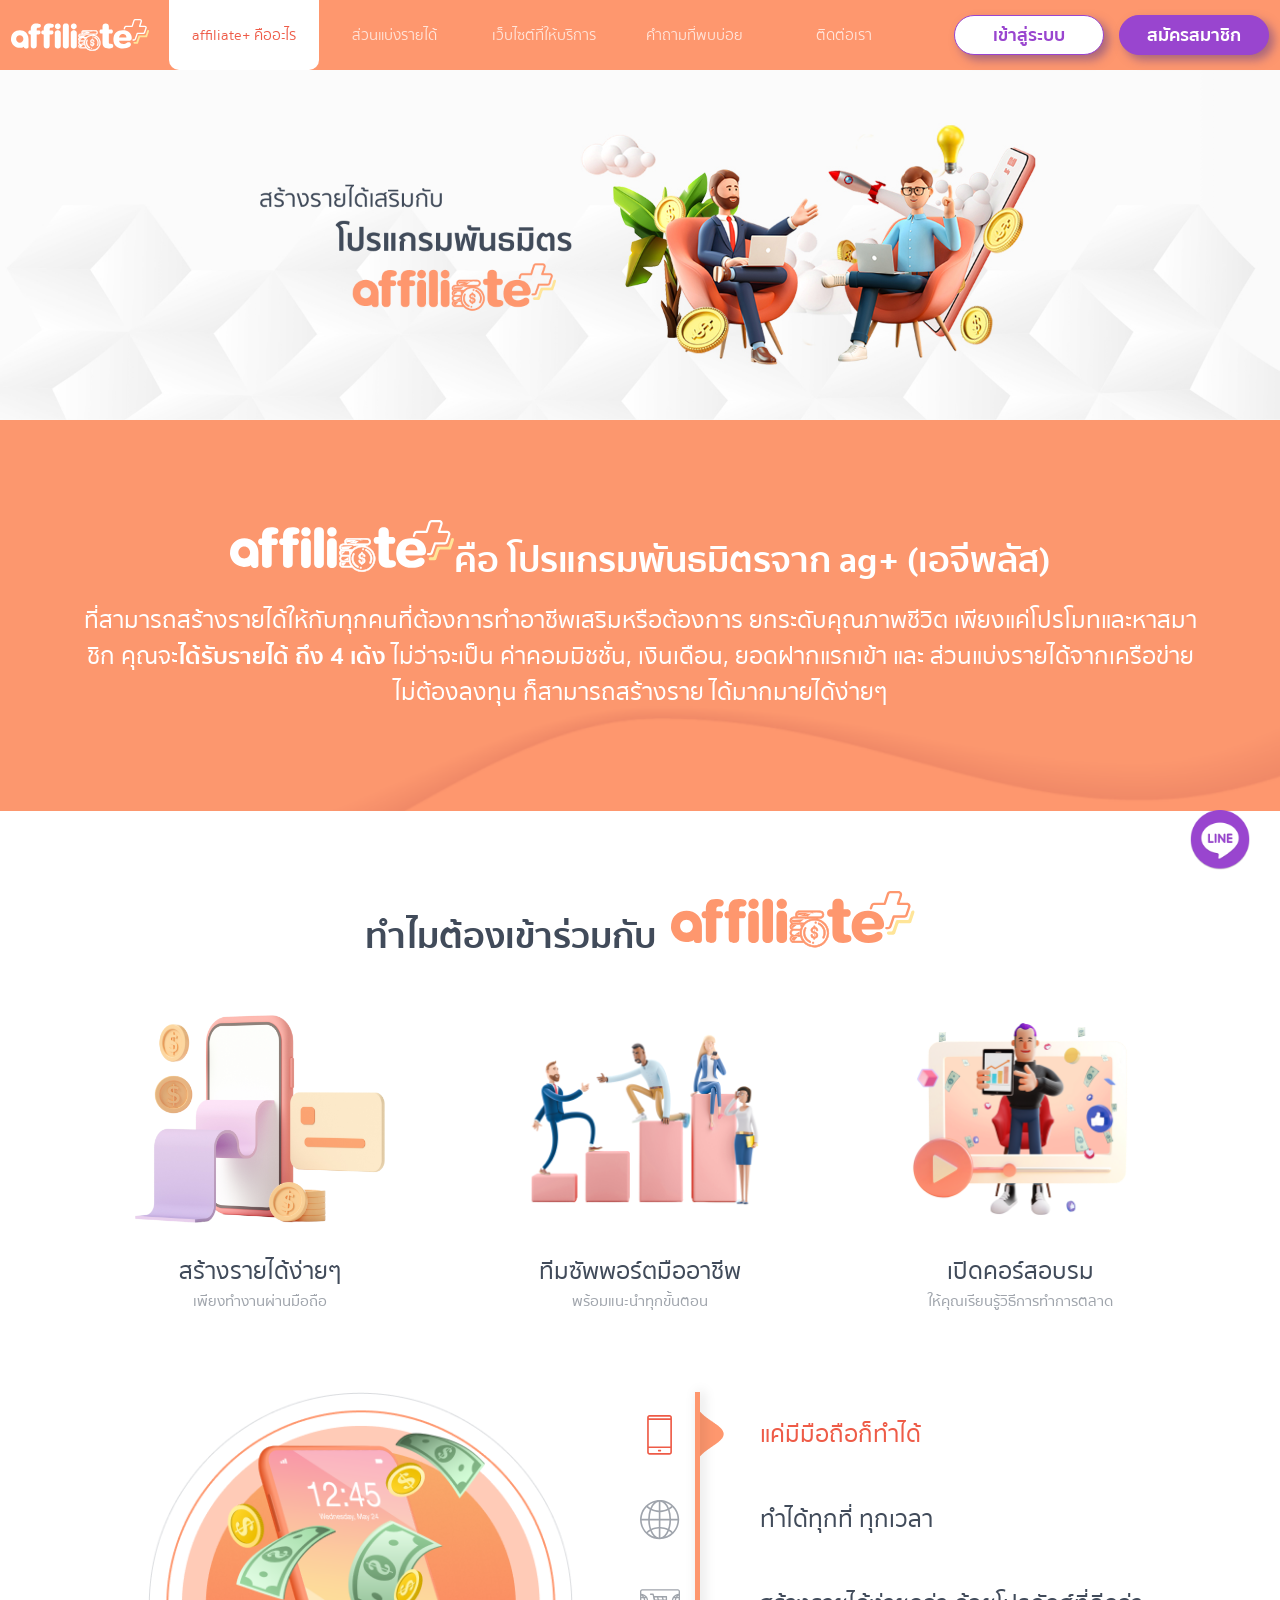
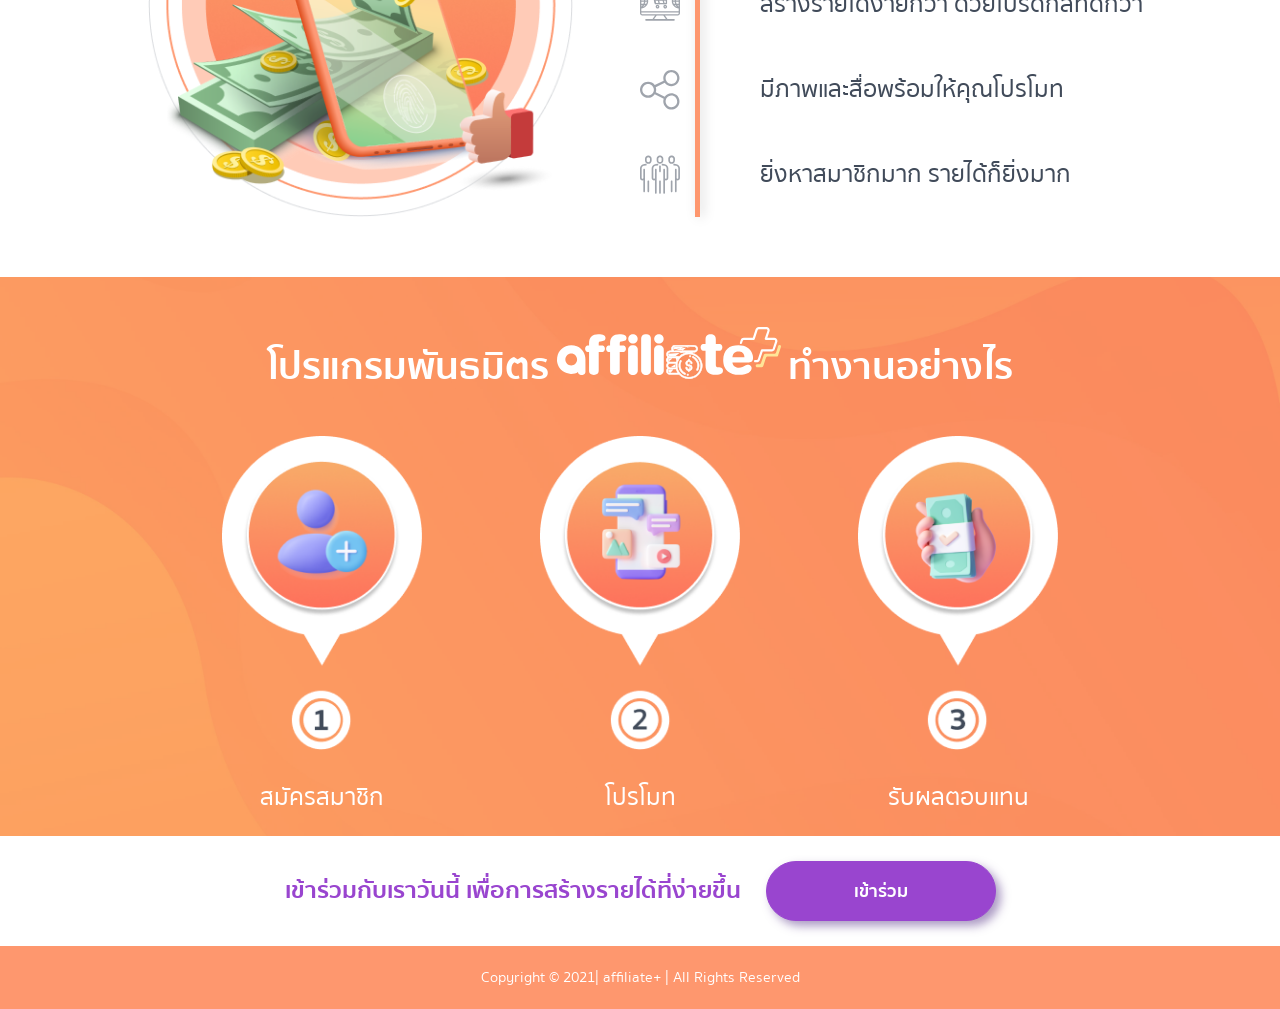
==== commit 650cafaf: "updated meta tags title, description" ====
--- a/aboutus.html
+++ b/aboutus.html
@@ -12,20 +12,20 @@
   <meta name="robots" content="index,follow" />
   <meta name="revisit-after" content="7 days" />
   <meta name="author" content="affiliate+" />
-  <meta name="keywords" content="affiliate+, ครอบครัวเอเย่นต์หุ้นลม" />
-  <meta name="description" content="อยู่บ้านก็รวยได้ กับโปรแกรมพันธมิตร" />
-  <meta property="og:description" content="อยู่บ้านก็รวยได้ กับโปรแกรมพันธมิตร" />
+  <meta name="keywords" content="" />
+  <meta name="description" content="affiliate+ โปรแกรมพันธมิตรจาก ag+ รับค่าคอมมิชชั่นสูงสุดถึง 50% จากรายได้และ 5% จากเครือข่าย พร้อมเงินเดือนและยอดฝากครั้งแรก" />
+  <meta property="og:description" content="affiliate+ โปรแกรมพันธมิตรจาก ag+ รับค่าคอมมิชชั่นสูงสุดถึง 50% จากรายได้และ 5% จากเครือข่าย พร้อมเงินเดือนและยอดฝากครั้งแรก" />
   <meta property="og:type" content="website" />
-  <meta property="og:title" content="affiliate+ ครอบครัวเอเย่นต์หุ้นลม" />
-  <meta property="og:site_name" content="affiliate+ ครอบครัวเอเย่นต์หุ้นลม" />
-  <meta property="og:image" content="images/activity-1.jpg" />
+  <meta property="og:title" content="affiliate+ | อาชีพเสริมไม่ต้องลงทุนรับผลตอบแทนสูงจาก ag+" />
+  <meta property="og:site_name" content="affiliate+ | อาชีพเสริมไม่ต้องลงทุนรับผลตอบแทนสูงจาก ag+" />
+  <meta property="og:image" content="images/logo-seo.png" />
   <meta property="og:url" content="" />
   <meta name="twitter:card" content="summary" />
-  <meta name="twitter:title" content="" />
-  <meta name="twitter:description" content="อยู่บ้านก็รวยได้ กับโปรแกรมพันธมิตร" />
-  <meta name="twitter:image" content="images/activity-1.jpg" />
+  <meta name="twitter:title" content="affiliate+ | อาชีพเสริมไม่ต้องลงทุนรับผลตอบแทนสูงจาก ag+" />
+  <meta name="twitter:description" content="affiliate+ โปรแกรมพันธมิตรจาก ag+ รับค่าคอมมิชชั่นสูงสุดถึง 50% จากรายได้และ 5% จากเครือข่าย พร้อมเงินเดือนและยอดฝากครั้งแรก" />
+  <meta name="twitter:image" content="images/logo-seo.png" />
   <title>
-    affiliate+ ครอบครัวเอเย่นต์หุ้นลม
+    affiliate+ | อาชีพเสริมไม่ต้องลงทุนรับผลตอบแทนสูงจาก ag+
   </title>
   <link rel="apple-touch-icon" sizes="57x57" href="favicon/apple-icon-57x57.png" />
   <link rel="apple-touch-icon" sizes="60x60" href="favicon/apple-icon-60x60.png" />
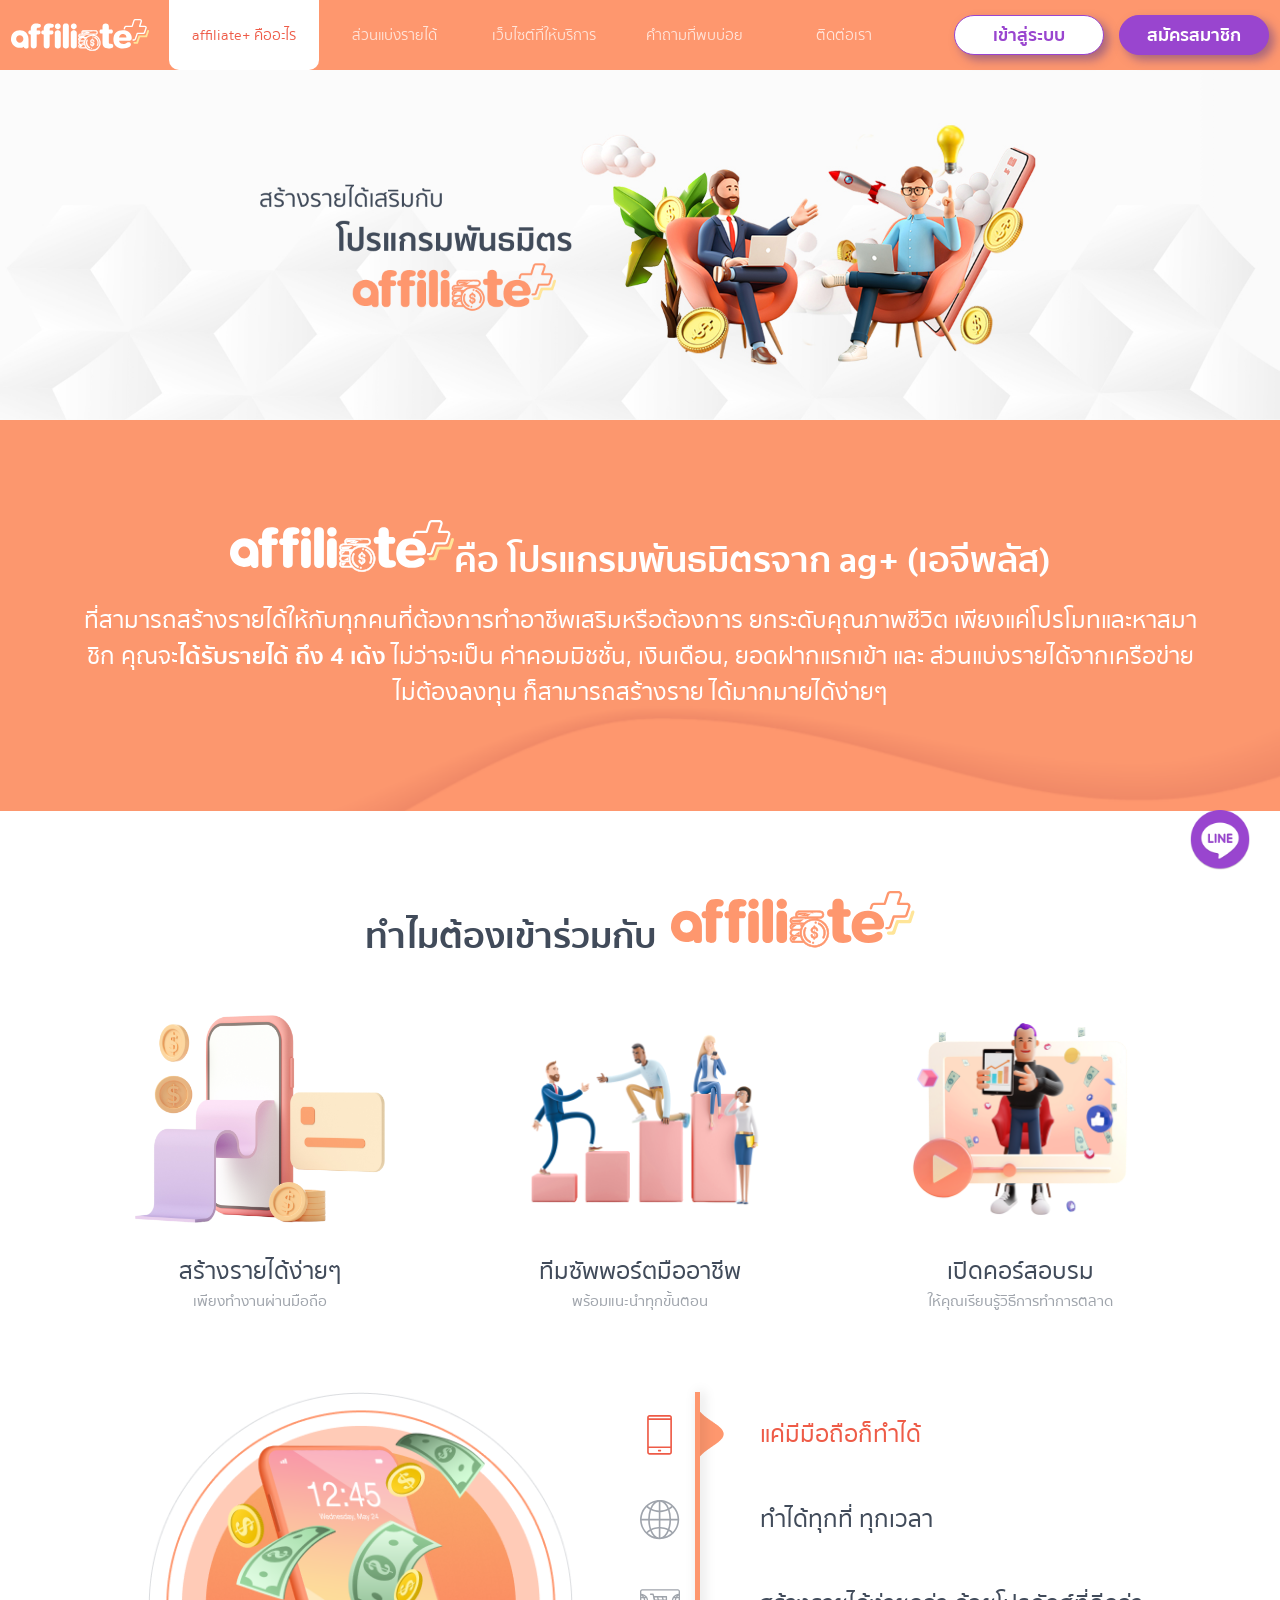
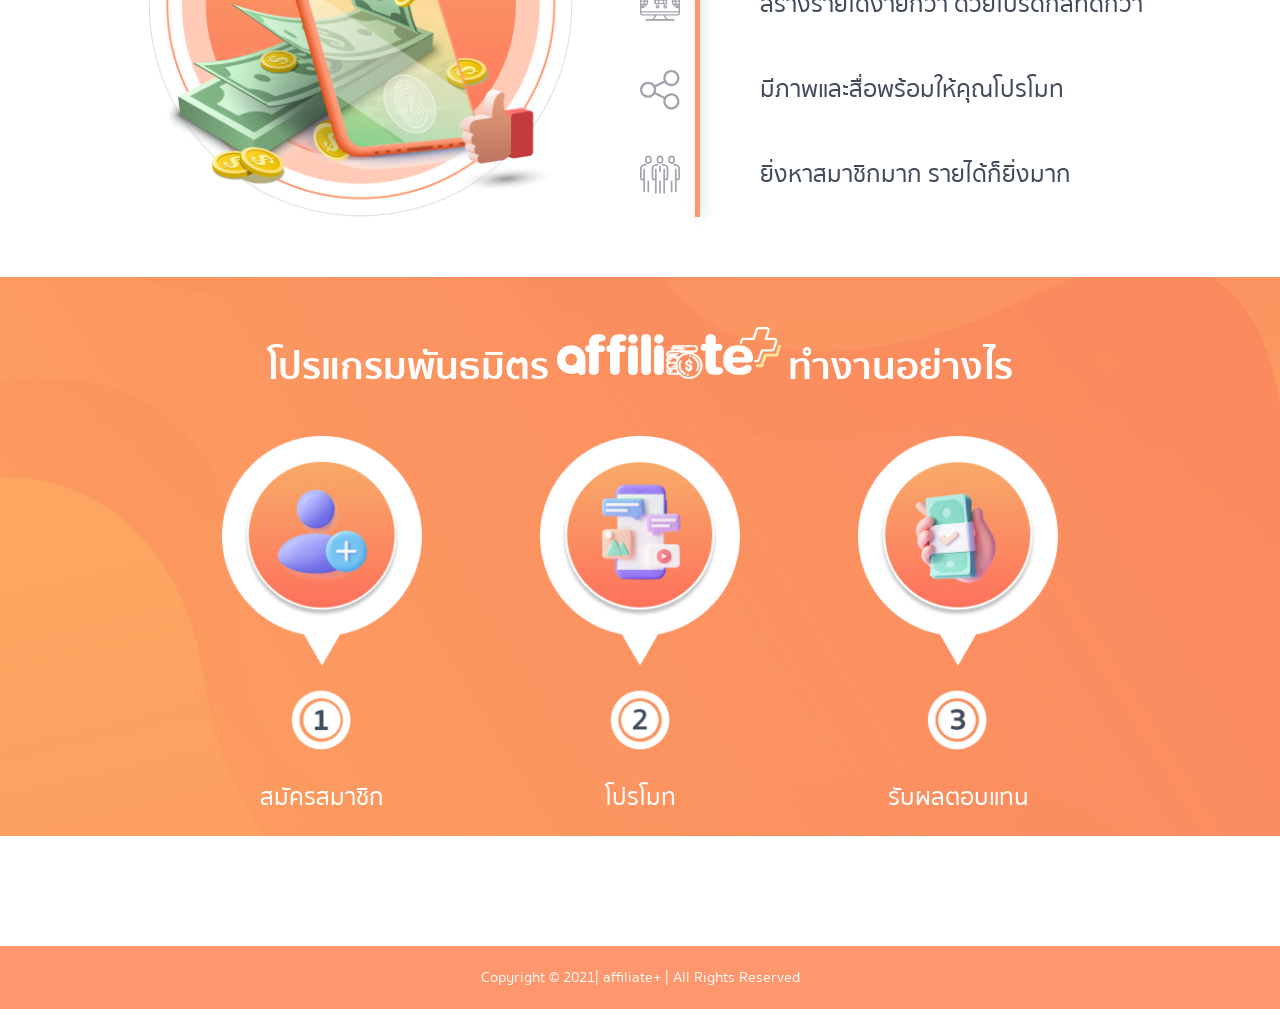
==== commit da331b5a: "added headline tag" ====
--- a/aboutus.html
+++ b/aboutus.html
@@ -71,6 +71,7 @@
     <!-- why us -->
     <div class="container aboutus-whyus-container" data-aos="fade-down" data-aos-delay="250">
       <div class="aboutus-whyus-title">
+        <h1 class="d-none">ทำไมต้องเข้าร่วมกับ</h1>
         <p>ทำไมต้องเข้าร่วมกับ</p><img src="./images/logo-color.svg" alt="whyus-title-logo">
       </div>
       <div class="row">
@@ -259,6 +260,7 @@
     <div class="aboutus-howto-background" data-aos="fade-down" data-aos-delay="250">
       <div class="aboutus-howto-container">
         <div class="howto-title-wrapper">
+          <h2 class="d-none">โปรแกรมพันธมิตร affiliate+ ทำงานอย่างไร</h2>
           <span>โปรแกรมพันธมิตร</span>
           <img class="mx-2" src="./images/logo.svg" alt="howto-title-logo">
           <span>ทำงานอย่างไร</span>
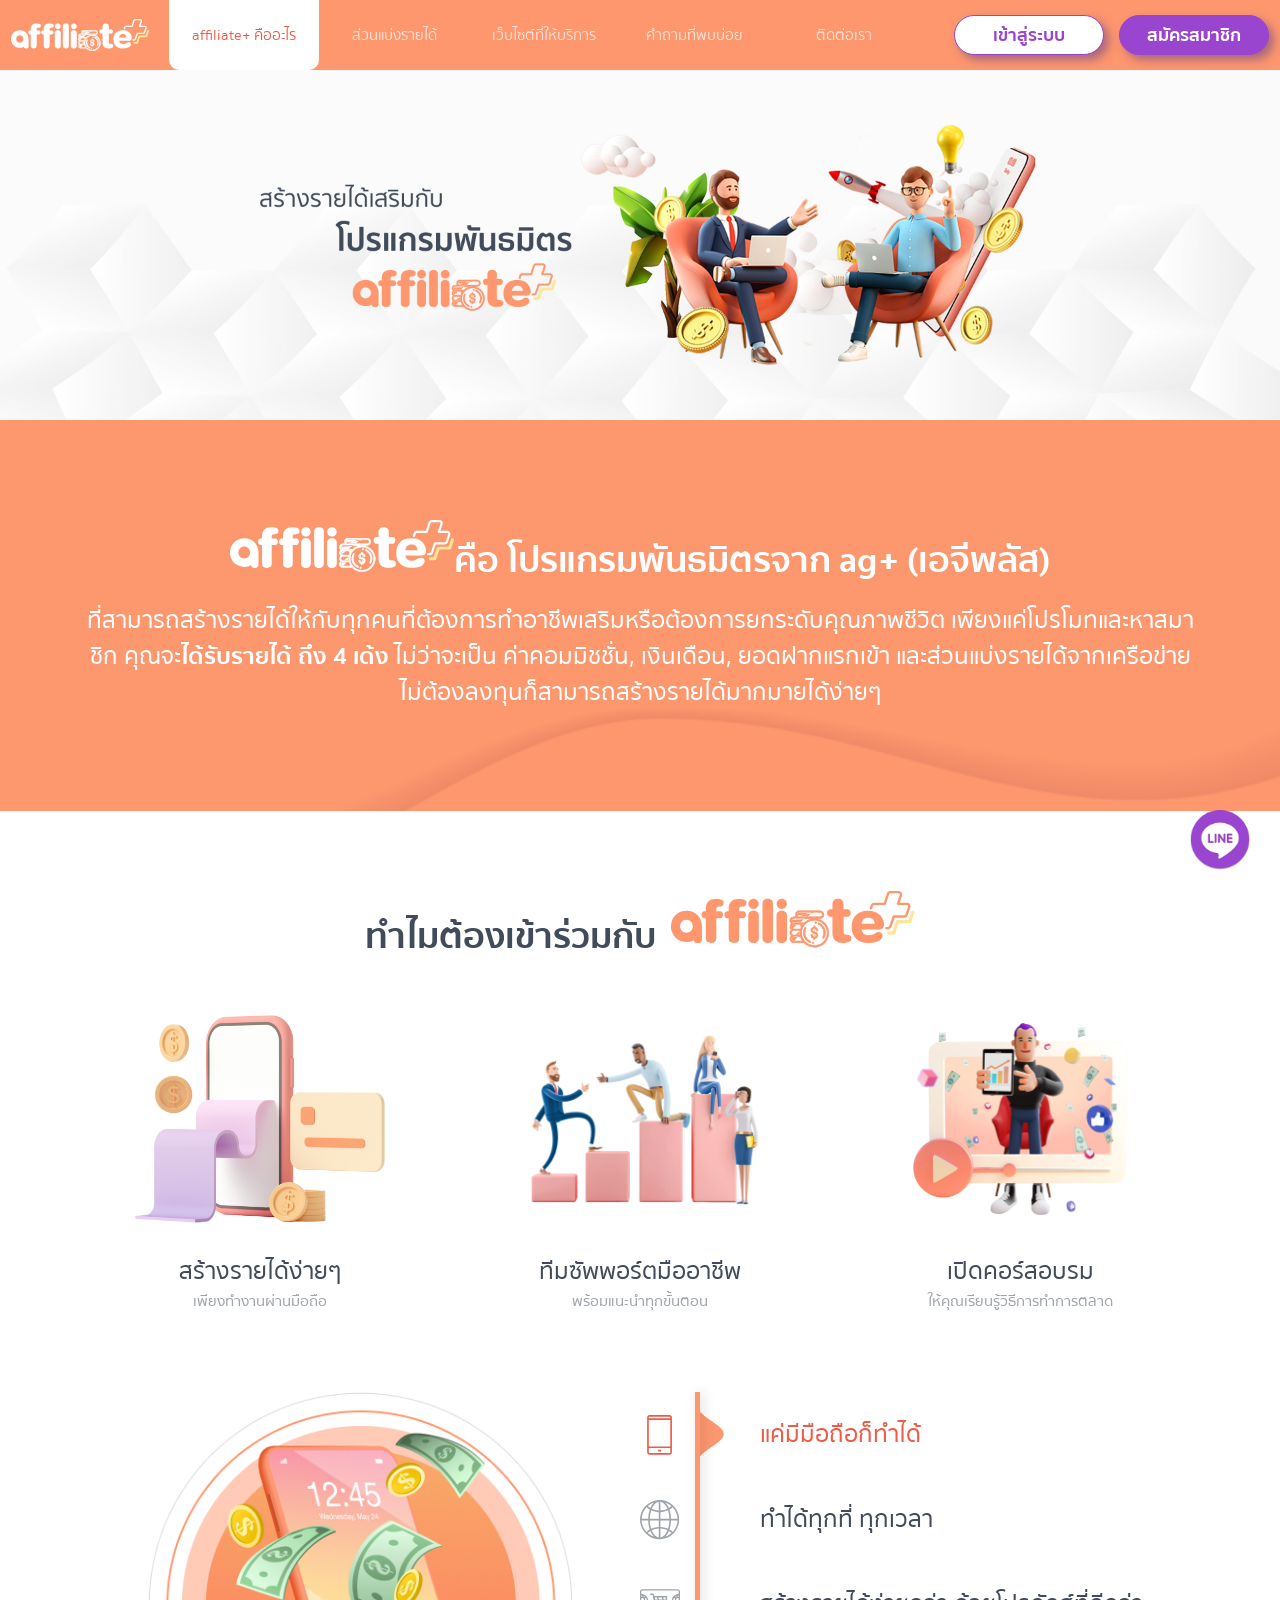
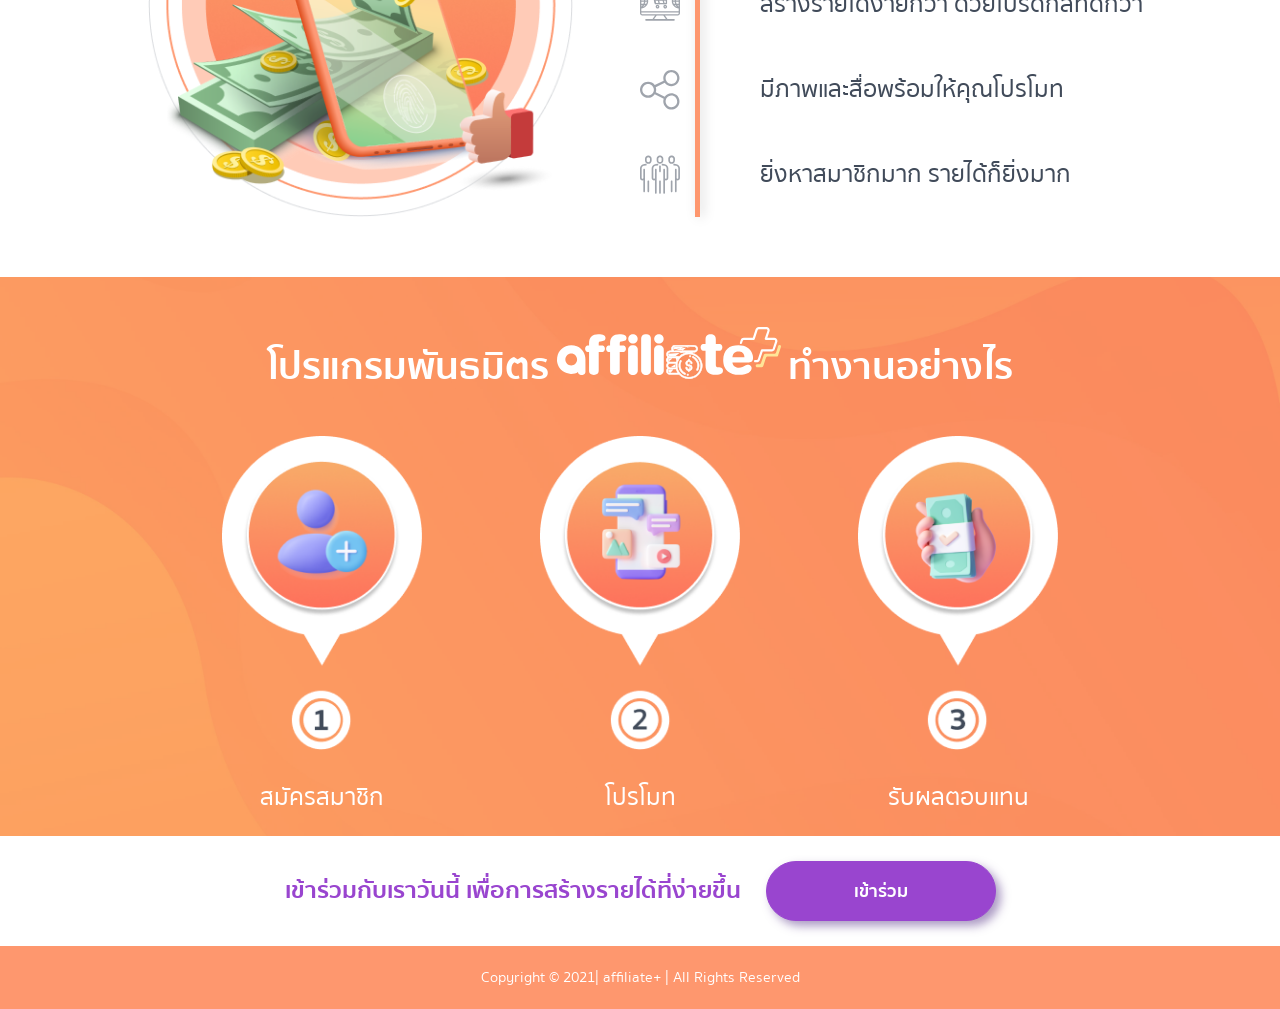
==== commit 67545e2f: "fixed feedback 29.09.2021" ====
--- a/aboutus.html
+++ b/aboutus.html
@@ -62,9 +62,8 @@
         <div class="aboutus-description-title">
           <img src="./images/logo.svg" alt="description-title-logo"><p>คือ โปรแกรมพันธมิตรจาก ag+ (เอจีพลัส)</p>
         </div>
-        <p>ที่สามารถสร้างรายได้ให้กับทุกคนที่ต้องการทำอาชีพเสริมหรือต้องการ ยกระดับคุณภาพชีวิต เพียงแค่โปรโมทและหาสมาชิก
-          คุณจะ<b>ได้รับรายได้ ถึง 4 เด้ง</b> ไม่ว่าจะเป็น ค่าคอมมิชชั่น, เงินเดือน, ยอดฝากแรกเข้า และ ส่วนแบ่งรายได้จากเครือข่าย ไม่ต้องลงทุน
-          ก็สามารถสร้างราย ได้มากมายได้ง่ายๆ
+        <p>ที่สามารถสร้างรายได้ให้กับทุกคนที่ต้องการทำอาชีพเสริมหรือต้องการยกระดับคุณภาพชีวิต เพียงแค่โปรโมทและหาสมาชิก
+          คุณจะ<b>ได้รับรายได้ ถึง 4 เด้ง</b> ไม่ว่าจะเป็น ค่าคอมมิชชั่น, เงินเดือน, ยอดฝากแรกเข้า และส่วนแบ่งรายได้จากเครือข่าย ไม่ต้องลงทุนก็สามารถสร้างรายได้มากมายได้ง่ายๆ
         </p>
       </div>
     </div>
@@ -229,7 +228,8 @@
             <div class="slider-text-icon">
               <img src="./images/aboutus/banner_3_icon.png" alt="timeline-banner-3-icon">
             </div>
-            <span>สร้างรายได้ง่ายกว่า ด้วยโปรดักส์ที่ดีกว่า</span>
+            <span class="d-none d-md-block">สร้างรายได้ง่ายกว่า ด้วยโปรดักส์ที่ดีกว่า</span>
+            <span class="d-md-none d-block">สร้างรายได้ง่ายกว่า<br>ด้วยโปรดักส์ที่ดีกว่า</span>
           </div>
         </div>
         <div class="timeline-slider-items">
@@ -251,7 +251,8 @@
             <div class="slider-text-icon">
               <img src="./images/aboutus/banner_5_icon.png" alt="timeline-banner-5-icon">
             </div>
-            <span>ยิ่งหาสมาชิกมาก รายได้ก็ยิ่งมาก</span>
+            <span class="d-none d-md-block">ยิ่งหาสมาชิกมาก รายได้ก็ยิ่งมาก</span>
+            <span class="d-md-none d-block">ยิ่งหาสมาชิกมาก<br>รายได้ก็ยิ่งมาก</span>
           </div>
         </div>
       </div>
--- a/css/main.css
+++ b/css/main.css
@@ -1 +1 @@
-﻿@font-face{font-family:"sukhumvit_set";unicode-range:"U+0E00–U+0E7F";src:url("../fonts/sukhumvitset-bold-webfont.eot");src:url("../fonts/sukhumvitset-bold-webfont.eot?#iefix") format("embedded-opentype"),url("../fonts/sukhumvitset-bold-webfont.ttf") format("truetype"),url("../fonts/sukhumvitset-bold-webfont.woff2") format("woff2"),url("../fonts/sukhumvitset-bold-webfont.woff") format("woff"),url("../fonts/sukhumvitset-bold-webfont.svg#sukhumvit_setbold") format("svg");font-weight:700;font-style:normal}@font-face{font-family:"sukhumvit_set";unicode-range:"U+0E00–U+0E7F";src:url("../fonts/sukhumvitset-light-webfont.eot");src:url("../fonts/sukhumvitset-light-webfont.eot?#iefix") format("embedded-opentype"),url("../fonts/sukhumvitset-light-webfont.ttf") format("truetype"),url("../fonts/sukhumvitset-light-webfont.woff2") format("woff2"),url("../fonts/sukhumvitset-light-webfont.woff") format("woff"),url("../fonts/sukhumvitset-light-webfont.svg#sukhumvit_setlight") format("svg");font-weight:200;font-style:normal}@font-face{font-family:"sukhumvit_set";unicode-range:"U+0E00–U+0E7F";src:url("../fonts/sukhumvitset-medium-webfont.eot");src:url("../fonts/sukhumvitset-medium-webfont.eot?#iefix") format("embedded-opentype"),url("../fonts/sukhumvitset-medium-webfont.ttf") format("truetype"),url("../fonts/sukhumvitset-medium-webfont.woff2") format("woff2"),url("../fonts/sukhumvitset-medium-webfont.woff") format("woff"),url("../fonts/sukhumvitset-medium-webfont.svg#sukhumvit_setmedium") format("svg");font-weight:500;font-style:normal}@font-face{font-family:"sukhumvit_set";unicode-range:"U+0E00–U+0E7F";src:url("../fonts/sukhumvitset-semibold-webfont.eot");src:url("../fonts/sukhumvitset-semibold-webfont.eot?#iefix") format("embedded-opentype"),url("../fonts/sukhumvitset-semibold-webfont.ttf") format("truetype"),url("../fonts/sukhumvitset-semibold-webfont.woff2") format("woff2"),url("../fonts/sukhumvitset-semibold-webfont.woff") format("woff"),url("../fonts/sukhumvitset-semibold-webfont.svg#sukhumvit_setsemi_bold") format("svg");font-weight:600;font-style:normal}@font-face{font-family:"sukhumvit_set";unicode-range:"U+0E00–U+0E7F";src:url("../fonts/sukhumvitset-text-webfont.eot");src:url("../fonts/sukhumvitset-text-webfont.eot?#iefix") format("embedded-opentype"),url("../fonts/sukhumvitset-text-webfont.ttf") format("truetype"),url("../fonts/sukhumvitset-text-webfont.woff2") format("woff2"),url("../fonts/sukhumvitset-text-webfont.woff") format("woff"),url("../fonts/sukhumvitset-text-webfont.svg#sukhumvit_settext") format("svg");font-weight:400;font-style:normal}@font-face{font-family:"sukhumvit_set";unicode-range:"U+0E00–U+0E7F";src:url("../fonts/sukhumvitset-thin-webfont.eot");src:url("../fonts/sukhumvitset-thin-webfont.eot?#iefix") format("embedded-opentype"),url("../fonts/sukhumvitset-thin-webfont.ttf") format("truetype"),url("../fonts/sukhumvitset-thin-webfont.woff2") format("woff2"),url("../fonts/sukhumvitset-thin-webfont.woff") format("woff"),url("../fonts/sukhumvitset-thin-webfont.svg#sukhumvit_setthin") format("svg");font-weight:300;font-style:normal}header{margin-bottom:70px}@media(max-width: 1080px){header{margin-bottom:75px}}.header-content{position:fixed;width:100%;font-family:"sukhumvit_set",sans-serif;color:#fff;background-color:#fe976e;z-index:999}.header-content .header-wrapper{position:relative;padding:0;height:70px}@media(max-width: 1080px){.header-content .header-wrapper{padding:15px 0;justify-content:center;height:75px}}.header-content .navbar-wrapper{display:flex;flex-basis:auto;flex-grow:1;align-items:center}@media(max-width: 1080px){.header-content .navbar-wrapper{display:none}}.header-content .nav-item{margin:0}.header-content .nav-item:first-child{margin-left:0}.header-content .nav-link{color:rgba(255,255,255,.75) !important;width:150px;height:70px;display:flex;align-items:center;justify-content:center;border-radius:0 0 10px 10px}.header-content .nav-link:hover,.header-content .nav-link.active{color:#ee5b47 !important;background-color:#fff !important}@media(min-width: 1680px){.header-content{width:100%;height:70px}}.navbar-brand{max-width:138px;min-width:138px;margin-right:20px;padding:0}.navbar-brand img{width:100%}@media(max-width: 1080px){.navbar-brand{margin-right:0}}.navbar-button{display:none;position:absolute;cursor:pointer;left:calc(-1 * var(--bs-gutter-x, .75rem));background-color:#fff;padding:10px 15px;border-radius:0px 50px 50px 0px;box-shadow:0px 4px 4px rgba(245,131,89,.75)}@media(max-width: 1080px){.navbar-button{display:block}}.navbar-wrapper-mobile{overflow:hidden;position:fixed;background-color:#fff;top:75px;left:0;right:0;bottom:0;height:0;opacity:0;transition:.5s}.navbar-wrapper-mobile .navbar-wrapper-mobile-list{padding:30px 12px 0 12px;margin:0;list-style:none}.navbar-wrapper-mobile .navbar-wrapper-mobile-list .navbar-mobile-item{height:40px;margin-bottom:40px}.navbar-wrapper-mobile .navbar-wrapper-mobile-list .navbar-mobile-item:last-child{margin-bottom:0}.navbar-wrapper-mobile .navbar-wrapper-mobile-list .navbar-mobile-link{display:flex;align-items:center;text-decoration:none}.navbar-wrapper-mobile .navbar-wrapper-mobile-list .navbar-mobile-link .navbar-icon{display:flex;justify-content:center;width:35px;margin-right:16px}.navbar-wrapper-mobile .navbar-wrapper-mobile-list .navbar-mobile-link img{max-width:35px;max-height:35px;object-fit:contain}.navbar-wrapper-mobile .navbar-wrapper-mobile-list .navbar-mobile-link span{font-size:15px;line-height:24px;font-weight:700;color:#414b5a}.navbar-wrapper-mobile .navbar-wrapper-mobile-list .navbar-mobile-link.active span{color:#ee5b47}@media(max-width: 1080px){.navbar-wrapper-mobile.show{z-index:999;height:100%;opacity:1}}.footer-content{color:#fff;background-color:#fe976e}.footer-content .footer-wrapper{padding:20px}@media(max-width: 576px){.footer-content .footer-wrapper{height:70px}}@media(max-width: 1080px){.footer-content{padding-bottom:75px}}.contact-modal .modal-dialog{max-width:480px}.contact-modal .modal-content{box-shadow:0px 4px 4px rgba(0,0,0,.25);border:0;border-radius:20px;overflow:hidden}.contact-modal .modal-header{position:relative;height:120px;border:0;background:#fff;background-image:url("../images/contact/wave.svg");background-image:url("../images/contact/wave.svg"),linear-gradient(180deg, #fe976e 60%, white 60%);background-repeat:no-repeat;background-position:bottom;justify-content:center;align-items:baseline}.contact-modal .modal-header img{max-width:160px;margin-top:20px}.contact-modal .modal-header .btn-close{position:absolute;top:25px;right:25px;width:15px;height:15px;padding:0;background:transparent url("../images/contact/close-icon.svg") center/1em auto no-repeat}.register-success-modal .modal-dialog{max-width:480px}.register-success-modal .modal-content{box-shadow:0px 4px 4px rgba(0,0,0,.25);border:0;border-radius:20px;overflow:hidden}.register-success-modal .modal-header{position:relative;height:120px;border:0;background:#fff;background-image:url("../images/contact/wave.svg");background-image:url("../images/contact/wave.svg"),linear-gradient(180deg, #fe976e 60%, white 60%);background-repeat:no-repeat;background-position:bottom;justify-content:center;background-size:contain;align-items:baseline}.register-success-modal .modal-header img{max-width:160px;margin-top:20px}.register-success-modal .modal-header .btn-close{position:absolute;top:25px;right:25px;width:15px;height:15px;padding:0;background:transparent url("../images/contact/close-icon.svg") center/1em auto no-repeat}.register-success-modal h5{font-size:24px}.register-success-modal h6{font-size:15px}.register-success-modal .btn-register{width:275px;height:71px;margin:40px auto}@media(max-width: 576px){.register-success-modal .modal-header{height:100px}.register-success-modal img{max-width:175px;width:100%}.register-success-modal .btn-register{width:150px;height:40px;margin:20px auto}}.footer-navbar{display:none}@media(max-width: 1080px){.footer-navbar{display:flex;align-items:center;justify-content:center;position:fixed;bottom:0;left:0;right:0;height:75px;background:linear-gradient(180deg, #F8AB69 0%, #FE725C 100%);border-radius:20px 20px 0px 0px;padding-left:15px;padding-right:15px}}@media(max-width: 350px){.footer-navbar .btn{width:100% !important}}.btn-register{color:#fff;background-color:#9945cf;border-color:#9945cf;border-radius:50px;box-shadow:5px 5px 10px rgba(89,56,137,.5);width:150px;height:40px;display:flex;justify-content:center;align-items:center;padding:0;font-weight:700;font-size:18px}.btn-register.btn-landing-page{height:54px;width:100%}.btn-register:hover{color:#fff}.btn-check:focus+.btn-register,.btn-register:focus{color:#fff;background-color:#9945cf;border-color:#9945cf;box-shadow:none}.btn-check:active+.btn-register,.btn-check:checked+.btn-register,.btn-register.active,.btn-register:active,.show>.btn-register.dropdown-toggle{color:#fff;background-color:#9945cf;border-color:#9945cf}.btn-check:active+.btn-register:focus,.btn-check:checked+.btn-register:focus,.btn-register.active:focus,.btn-register:active:focus,.show>.btn-register.dropdown-toggle:focus{box-shadow:none}.btn-register.disabled,.btn-register:disabled{color:#fff;background-color:#9945cf;border-color:#9945cf}.btn-outline-register{color:#9945cf;background-color:#fff;border-color:#9945cf;border-radius:50px;box-shadow:5px 5px 10px rgba(89,56,137,.5);width:150px;height:40px;display:flex;justify-content:center;align-items:center;padding:0;font-weight:700;font-size:1.2rem}.btn-outline-register:hover{color:#9945cf}.btn-check:focus+.btn-outline-register,.btn-outline-register:focus{color:#9945cf;background-color:#fff;border-color:#9945cf;box-shadow:none}.btn-check:active+.btn-outline-register,.btn-check:checked+.btn-outline-register,.btn-outline-register.active,.btn-outline-register:active,.show>.btn-outline-register.dropdown-toggle{color:#9945cf;background-color:#fff;border-color:#9945cf}.btn-check:active+.btn-outline-register:focus,.btn-check:checked+.btn-outline-register:focus,.btn-outline-register.active:focus,.btn-outline-register:active:focus,.show>.btn-outline-register.dropdown-toggle:focus{box-shadow:none}.btn-outline-register.disabled,.btn-outline-register:disabled{color:#fff;background-color:#9945cf;border-color:#9945cf}.btn-lg{width:230px;height:60px;padding:0;font-size:18px}@media(max-width: 576px){.btn-lg{font-size:14px;width:165px;height:44px}}.btn{transition:.5s}.btn:hover{transform:scale(1.075)}.btn.active,.btn:active,.btn:checked{transform:scale(0.875)}.slick-track{display:flex !important}.slick-slide{height:inherit !important}.slick-dots{display:flex;justify-content:center;margin:0;margin-top:10px;padding:0;list-style:none}.slick-dots li{margin:0 5px}.slick-dots li button{border:1px solid #fe976e;border-radius:50%;background-color:#fff;display:flex;font-size:0;width:15px;height:15px}.slick-dots li.slick-active button{background-color:#fe976e}.index-slider-container{display:flex;justify-content:space-between;align-items:center;height:500px !important}@media(max-width: 1080px){.index-slider-container{height:350px !important}}@media(max-width: 576px){.index-slider-container{height:150px !important}}.first-slider .hero-text-container{display:flex;width:545px;height:255px}.first-slider .hero-image-container{display:flex;width:602px;height:400px}@media(max-width: 1080px){.first-slider .hero-text-container{width:381.5px;height:178.5px}.first-slider .hero-image-container{width:421.4px;height:280px}}@media(max-width: 576px){.first-slider .hero-text-container{width:163.5px;height:76.5px}.first-slider .hero-image-container{width:180.6px;height:120px}}.first-slider .hero-text{padding-top:46.78%}.first-slider .hero-image{padding-top:66.44%}.second-slider{justify-content:center}.second-slider .hero-text-container{display:flex;width:680px;height:379px;margin-left:2rem}.second-slider .hero-image-container{display:flex;width:348px;height:431px}@media(max-width: 1080px){.second-slider .hero-text-container{width:476px;height:265.3px}.second-slider .hero-image-container{width:243.6px;height:301.7px}}@media(max-width: 576px){.second-slider .hero-text-container{width:204px;height:113.7px}.second-slider .hero-image-container{width:104.4px;height:129.3px}}.second-slider .hero-text{padding-top:55.73%}.second-slider .hero-image{position:relative;width:100%;padding-top:80.74%;background-position:center;background-size:cover;background-repeat:no-repeat;overflow:hidden}.second-slider .hero-image img{width:100%;height:100%;object-fit:contain;position:absolute;top:50%;left:50%;transform:translate(-50%, -50%)}.third-slider{justify-content:center}.third-slider .hero-image-container{display:flex;height:507px;width:1382px}@media(max-width: 1080px){.third-slider .hero-image-container{height:354.9px;width:967.4px}}@media(max-width: 576px){.third-slider .hero-image-container{height:152.1px;width:414.6px}}.third-slider .hero-image{padding-top:36.68%}.fourth-slider{justify-content:center}.fourth-slider .hero-image-container{display:flex;height:405px;width:815px}.fourth-slider .hero-text-container{display:flex;height:461px;width:449px}@media(max-width: 1080px){.fourth-slider .hero-image-container{height:283.5px;width:570.5px}.fourth-slider .hero-text-container{height:322.7px;width:314.3px}}@media(max-width: 576px){.fourth-slider .hero-image-container{height:121.5px;width:244.5px}.fourth-slider .hero-text-container{height:138.3px;width:134.7px}}.fourth-slider .hero-image{padding-top:49.69%}.fourth-slider .hero-text{padding-top:97.39%}.banner-container{padding-top:50px;padding-bottom:50px;width:100%;background-image:url("../images/index/banner/bg_section3.png");background-repeat:no-repeat;background-position:center;background-size:cover;display:flex;align-items:center}.banner-container .banner-images-container .banner-images{padding-top:67.87%}.banner-container .banner-text-container{color:#fff;text-align:center}.banner-container .banner-text-title{font-size:36px;font-weight:700}.banner-container .banner-text-subtitle{font-size:24px;font-weight:700;margin-bottom:15px}.banner-container .banner-logo-title{font-size:24px;font-weight:500}.banner-container .banner-logo{display:flex;align-items:end;justify-content:center}.banner-container .banner-logo .banner-logo-images{max-width:230px;margin-left:10px}.banner-container .banner-logo .banner-logo-images img{width:100%}@media(max-width: 1080px){.banner-container{padding-top:40px;padding-bottom:40px}.banner-container .banner-text-title{font-size:22px;font-weight:700;margin-bottom:10px}.banner-container .banner-text-subtitle{font-size:18px;font-weight:700}.banner-container .banner-logo-title{font-size:18px;font-weight:500}.banner-container p{font-size:14px}}@media(max-width: 576px){.banner-container .banner-text-title{margin-top:10px;margin-bottom:10px}.banner-container .banner-logo .banner-logo-images{max-width:170px}}@media(max-width: 350px){.banner-container .banner-text-title{font-size:18px}.banner-container .banner-logo-title{font-weight:700}.banner-container .banner-logo{display:block}.banner-container .banner-logo .banner-logo-images{margin:auto}}.benefit-container{max-height:578px;padding-top:25px;padding-bottom:25px;width:100%;background-image:url("../images/index/banner/background_01.png");background-repeat:no-repeat;background-position:center;background-size:cover}.benefit-container .benefit-image-container{display:flex;align-items:center;justify-content:center;margin:auto;height:474px;width:624px}.benefit-container .benefit-image-container .benefit-image{padding-top:75.96%}@media(max-width: 1080px){.benefit-container{padding-top:40px;padding-bottom:40px}.benefit-container .benefit-image-container{height:400px;width:100%}}@media(max-width: 576px){.benefit-container{padding-top:25px;padding-bottom:25px;display:none}}.benefit-container-mobile{display:none;padding:16px 25px}@media(max-width: 576px){.benefit-container-mobile{display:block}}@media(max-width: 350px){.benefit-container-mobile{padding:16px}}.benefit-wrapper{display:flex;margin-bottom:10px;align-items:center;justify-content:space-between}.benefit-wrapper .benefit-logo{width:80px;height:80px;display:flex;justify-content:center;align-items:center;border:5px solid;border-radius:50%;background:linear-gradient(135deg, #EEF1F2 15%, #F3F7F7 85.6%)}.benefit-wrapper .benefit-logo.border-invest{border-color:#c85e34}.benefit-wrapper .benefit-logo.border-salary{border-color:#ee5b47}.benefit-wrapper .benefit-logo.border-income{border-color:#fdaa89}.benefit-wrapper .benefit-logo.border-guarantee{border-color:#fe976e}.benefit-wrapper .benefit-logo.border-member{border-color:#9f3a2c}@media(max-width: 576px){.benefit-wrapper .benefit-logo img{max-width:40px;width:100%}}@media(max-width: 350px){.benefit-wrapper .benefit-logo{width:70px;height:70px}}.benefit-wrapper .benefit-timeline-dots{position:relative;width:25px;height:25px;display:flex;justify-content:center;align-items:center;border:3px solid;border-radius:50%}.benefit-wrapper .benefit-timeline-dots.no-border:after{border:0}.benefit-wrapper .benefit-timeline-dots:after{content:"";position:absolute;bottom:-65px;height:60px;border-right:2px dashed}@media(max-width: 350px){.benefit-wrapper .benefit-timeline-dots:after{bottom:-55px;height:50px}}.benefit-wrapper .benefit-timeline-dots.border-invest{border-color:#c85e34}.benefit-wrapper .benefit-timeline-dots.border-invest:after,.benefit-wrapper .benefit-timeline-dots.border-salary{border-color:#ee5b47}.benefit-wrapper .benefit-timeline-dots.border-salary:after,.benefit-wrapper .benefit-timeline-dots.border-income{border-color:#fdaa89}.benefit-wrapper .benefit-timeline-dots.border-income:after,.benefit-wrapper .benefit-timeline-dots.border-guarantee{border-color:#fe976e}.benefit-wrapper .benefit-timeline-dots.border-guarantee:after,.benefit-wrapper .benefit-timeline-dots.border-member{border-color:#9f3a2c}.benefit-wrapper .benefit-circle{width:13px;height:13px;border-radius:50%}.benefit-wrapper .benefit-circle.background-invest{background-color:#c85e34}.benefit-wrapper .benefit-circle.background-salary{background-color:#ee5b47}.benefit-wrapper .benefit-circle.background-income{background-color:#fdaa89}.benefit-wrapper .benefit-circle.background-guarantee{background-color:#fe976e}.benefit-wrapper .benefit-circle.background-member{background-color:#9f3a2c}.benefit-wrapper .benefit-text{display:flex;justify-content:center;align-items:center}@media(max-width: 350px){.benefit-wrapper .benefit-text{max-width:180px}.benefit-wrapper .benefit-text img{width:100%}}.special-offer-container{padding-top:50px;padding-bottom:50px;width:100%;background-image:url("../images/index/special-offer/background.png");background-repeat:no-repeat;background-position:center;background-size:cover}.special-offer-container.mobile{display:none}.special-offer-container .special-offer-title{font-size:48px;font-weight:700;line-height:1}.special-offer-container .special-offer-title-image{max-width:600px;margin:30px auto}.special-offer-container .special-offer-title-image img{width:100%}.special-offer-container .special-offer-table-head-container .special-offer-table-head-wrapper{display:flex;flex-wrap:wrap}.special-offer-container .special-offer-table-head-container .special-offer-table-head-wrapper>*{flex-shrink:0;width:100%;max-width:100%}.special-offer-container .special-offer-table-head-container .wrapper-col{position:relative;flex:0 0 auto;height:12.9%;width:25%;background-position:center;background-size:cover}.special-offer-container .special-offer-table-head-container .wrapper-col .space{padding-top:51.4%}.special-offer-container .special-offer-table-body-container .special-offer-table-body-wrapper{margin:20px 0;display:flex;justify-content:space-between}.special-offer-container .special-offer-table-body-container .box-wrapper{max-width:20%;width:100%;padding:10px;display:flex;align-items:center;justify-content:space-between;border-radius:10px;filter:drop-shadow(0px 3px 6px rgba(0, 0, 0, 0.161))}.special-offer-container .special-offer-table-body-container .box-wrapper .rank-text{font-size:24px;font-weight:600;text-transform:capitalize}.special-offer-container .special-offer-table-body-container .box-wrapper .box-image{max-width:45%;width:100%}.special-offer-container .special-offer-table-body-container .box-wrapper .box-image img{width:100%}.special-offer-container .special-offer-table-body-container .box-wrapper .box-info{max-width:55%;width:100%;text-align:center}.special-offer-container .special-offer-table-body-container .box-wrapper .member-wrapper{display:flex;justify-content:center;align-items:center}@media(max-width: 1080px){.special-offer-container .special-offer-table-body-container .box-wrapper{display:block}.special-offer-container .special-offer-table-body-container .box-wrapper .rank-text{font-size:18px;font-weight:600;text-transform:capitalize}.special-offer-container .special-offer-table-body-container .box-wrapper .box-image{max-width:50%;margin:auto}.special-offer-container .special-offer-table-body-container .box-wrapper .box-info{max-width:100%}}.special-offer-container .special-offer-table-body-container .box-wrapper.beginner{color:#9d1300;background:radial-gradient(89.41% 163.61% at 21.41% 29.36%, #FF7F4B 0%, #FFB68A 100%)}.special-offer-container .special-offer-table-body-container .box-wrapper.agent{color:#002d71;background:radial-gradient(89.41% 163.61% at 21.43% 29.4%, #8BB8FC 0%, #BBD6FF 100%)}.special-offer-container .special-offer-table-body-container .box-wrapper.master{color:#985604;background:radial-gradient(89.41% 163.61% at 21.41% 29.34%, #F1D47C 0%, #FFECB5 100%)}.special-offer-container .special-offer-table-body-container .box-wrapper.senior{color:#ab0035;background:radial-gradient(91.11% 165.44% at 21.55% 28.7%, #FF9595 0%, #FFDAD6 100%)}.special-offer-container .special-offer-table-body-container .box-wrapper.super{color:#dc6f10;background:radial-gradient(53.85% 98.8% at 16.96% 52.48%, #E9B120 0%, #FFD66A 100%)}.special-offer-container .special-offer-table-body-container .table-wrapper{display:flex;justify-content:space-between;align-items:center;max-width:78%;width:100%;border:2px solid #414b5a;border-radius:10px;padding:10px}.special-offer-container .special-offer-table-body-container .table-wrapper .info-row{position:relative;text-align:center;color:#414b5a;height:100%;display:flex;align-items:center;justify-content:center}.special-offer-container .special-offer-table-body-container .table-wrapper .info-row.has-border:after{content:"";position:absolute;top:10%;right:0;bottom:10%;width:1px;background-color:#414b5a}.special-offer-container .special-offer-table-body-container .table-wrapper .fee-row{width:25%}.special-offer-container .special-offer-table-body-container .table-wrapper .income-row{width:30%}.special-offer-container .special-offer-table-body-container .table-wrapper .wage-row{width:20%}.special-offer-container .special-offer-table-body-container .table-wrapper .gain-row{width:25%}.special-offer-container .special-offer-table-body-container .table-wrapper .highlight-detail-text{font-size:18px;font-weight:600;line-height:1}.special-offer-container .special-offer-table-body-container .table-wrapper .highlight-number-text{font-size:36px;font-weight:600;line-height:1}.special-offer-container .special-offer-table-body-container .table-wrapper .highlight-detail-faded{opacity:.66}@media(max-width: 1080px){.special-offer-container .special-offer-table-body-container .table-wrapper .income-row{width:25%}.special-offer-container .special-offer-table-body-container .table-wrapper .wage-row{width:25%}.special-offer-container .special-offer-table-body-container .table-wrapper .highlight-number-text{font-size:24px;font-weight:600;line-height:1}}.special-offer-container .special-offer-box-container .special-offer-box-wrapper{max-width:312px;margin:20px auto}.special-offer-container .special-offer-box-container .special-offer-box-wrapper img{width:100%}@media(max-width: 1080px){.special-offer-container .special-offer-title{font-size:36px}}@media(max-width: 576px){.special-offer-container{display:none}.special-offer-container.mobile{display:block}.special-offer-container .special-offer-title{font-size:24px}}.index-slick-slider .slick-dots{position:absolute;width:100%;bottom:20px}@media(max-width: 576px){.index-slick-slider .slick-dots{bottom:15px}}.aboutus-jumbotron-background{padding-top:27.34%}.aboutus-jumbotron-background.mobile{padding-top:42.13%;display:none}@media(max-width: 576px){.aboutus-jumbotron-background{display:none}.aboutus-jumbotron-background.mobile{display:block}}.aboutus-description-background{background-image:url("../images/aboutus/bg_description.png");background-repeat:no-repeat;background-position:center;background-size:cover;color:#fff}.aboutus-description-background .aboutus-description-container{padding-top:100px;padding-bottom:100px;text-align:center;font-size:24px}.aboutus-description-background .aboutus-description-title{display:flex;align-items:baseline;justify-content:center;font-size:36px;margin-bottom:15px}.aboutus-description-background .aboutus-description-title p{font-weight:700}@media(max-width: 1080px){.aboutus-description-background .aboutus-description-container{padding-top:75px;padding-bottom:75px;font-size:18px}.aboutus-description-background .aboutus-description-title{font-size:24px}}@media(max-width: 576px){.aboutus-description-background .aboutus-description-container{padding-top:50px;padding-bottom:50px;font-size:14px}.aboutus-description-background .aboutus-description-title{display:block;font-size:16px}.aboutus-description-background .aboutus-description-title img{max-width:110px;width:100%}}@media(max-width: 350px){.aboutus-description-background .aboutus-description-title img{margin-bottom:15px}}.aboutus-timeline-container{margin-bottom:60px}.aboutus-timeline-container .timeline-nav-wrapper{display:flex;justify-content:center;align-items:center}.aboutus-timeline-container .timeline-nav-wrapper .timeline-nav-content{flex:1}.aboutus-timeline-container .timeline-nav-wrapper .timeline-nav-content .nav-image{max-width:425px;margin:auto}.aboutus-timeline-container .timeline-nav-wrapper .timeline-nav-content .nav-image img{width:100%}.aboutus-timeline-container .timeline-nav-wrapper .timeline-nav-tablist{flex:1;position:relative;display:flex;flex-direction:column;height:425px}.aboutus-timeline-container .timeline-nav-wrapper .timeline-nav-tablist .timeline-nav-items{position:relative;margin:auto 0}.aboutus-timeline-container .timeline-nav-wrapper .timeline-nav-tablist .timeline-nav-items .nav-text{display:flex;align-items:center}.aboutus-timeline-container .timeline-nav-wrapper .timeline-nav-tablist .timeline-nav-items .nav-text .nav-text-icon{height:40px;width:40px;display:flex;justify-content:center;align-items:center;margin-right:80px}.aboutus-timeline-container .timeline-nav-wrapper .timeline-nav-tablist .timeline-nav-items .nav-text .nav-text-icon svg{height:100%;width:100%;object-fit:contain}.aboutus-timeline-container .timeline-nav-wrapper .timeline-nav-tablist .timeline-nav-items .nav-text .nav-text-icon svg g{transition:.25s}.aboutus-timeline-container .timeline-nav-wrapper .timeline-nav-tablist .timeline-nav-items .nav-text .nav-text-icon svg path{transition:.25s}.aboutus-timeline-container .timeline-nav-wrapper .timeline-nav-tablist .timeline-nav-items .nav-text span{font-size:24px;transition:.25s}.aboutus-timeline-container .timeline-nav-wrapper .timeline-nav-tablist .timeline-nav-items::after{content:"";opacity:0;position:absolute;top:50%;left:55px;transform:translateY(-50%);height:60px;width:30px;background-image:url("../images/aboutus/slider-tab-arrow.png");border-radius:0px 100px 100px 0px;transition:.25s}.aboutus-timeline-container .timeline-nav-wrapper .timeline-nav-tablist .timeline-nav-items.active .nav-text .nav-text-icon svg g{opacity:1}.aboutus-timeline-container .timeline-nav-wrapper .timeline-nav-tablist .timeline-nav-items.active .nav-text .nav-text-icon svg path{fill:#ee5b47;opacity:1}.aboutus-timeline-container .timeline-nav-wrapper .timeline-nav-tablist .timeline-nav-items.active .nav-text span{color:#ee5b47}.aboutus-timeline-container .timeline-nav-wrapper .timeline-nav-tablist .timeline-nav-items.active::after{content:"";opacity:1}.aboutus-timeline-container .timeline-nav-wrapper .timeline-nav-tablist::after{content:"";position:absolute;left:55px;height:100%;width:5px;background-color:#fe976e;filter:drop-shadow(3px 0px 6px rgba(0, 0, 0, 0.161))}@media(max-width: 1080px){.aboutus-timeline-container .timeline-nav-wrapper .timeline-nav-content{flex:4.5}.aboutus-timeline-container .timeline-nav-wrapper .timeline-nav-tablist{flex:5.5;padding-left:20px}.aboutus-timeline-container .timeline-nav-wrapper .timeline-nav-tablist .timeline-nav-items .nav-text .nav-text-icon{margin-right:60px}.aboutus-timeline-container .timeline-nav-wrapper .timeline-nav-tablist .timeline-nav-items .nav-text span{font-size:19px}.aboutus-timeline-container .timeline-nav-wrapper .timeline-nav-tablist::after{left:75px}}@media(max-width: 576px){.aboutus-timeline-container .timeline-nav-wrapper{display:none}}.aboutus-timeline-container .timeline-slider-wrapper{display:none}.aboutus-timeline-container .timeline-slider-wrapper .slider-image{max-width:425px;margin:auto}.aboutus-timeline-container .timeline-slider-wrapper .slider-image img{width:100%}.aboutus-timeline-container .timeline-slider-wrapper .slider-text{display:flex;align-items:center;justify-content:center}.aboutus-timeline-container .timeline-slider-wrapper .slider-text .slider-text-icon{height:30px;width:30px;display:flex;justify-content:center;align-items:center;margin-right:10px}.aboutus-timeline-container .timeline-slider-wrapper .slider-text .slider-text-icon img{height:100%;width:100%;object-fit:contain}.aboutus-timeline-container .timeline-slider-wrapper .slider-text span{font-size:24px}@media(max-width: 576px){.aboutus-timeline-container{padding-left:0;padding-right:0}.aboutus-timeline-container .timeline-slider-wrapper{display:block}.aboutus-timeline-container .timeline-slider-wrapper .slider-text{margin:20px auto}.aboutus-timeline-container .timeline-slider-wrapper .slider-text .slider-text-icon{height:30px;width:30px}.aboutus-timeline-container .timeline-slider-wrapper .slider-text span{font-size:18px}.aboutus-timeline-container .timeline-slider-wrapper .timeline-slider-items{opacity:0;transition:.125s}.aboutus-timeline-container .timeline-slider-wrapper .timeline-slider-items.slick-current,.aboutus-timeline-container .timeline-slider-wrapper .timeline-slider-items.slick-active{opacity:1}}.aboutus-whyus-container{margin-top:80px;margin-bottom:80px}.aboutus-whyus-container .aboutus-whyus-title{display:flex;align-items:baseline;justify-content:center;font-size:36px;margin-bottom:50px}.aboutus-whyus-container .aboutus-whyus-title p{font-weight:700}.aboutus-whyus-container .aboutus-whyus-title img{margin-left:15px}.aboutus-whyus-container .aboutus-whyus-items{text-align:center}.aboutus-whyus-container .aboutus-whyus-items .aboutus-whyus-items-images{display:flex;margin:auto;max-width:250px;height:210px;margin-bottom:30px}.aboutus-whyus-container .aboutus-whyus-items .aboutus-whyus-items-images img{width:100%;height:100%;object-fit:contain}.aboutus-whyus-container .aboutus-whyus-items .aboutus-whyus-items-text{font-size:24px}.aboutus-whyus-container .aboutus-whyus-items .aboutus-whyus-items-subtext{font-size:15px;opacity:.5}@media(max-width: 1080px){.aboutus-whyus-container{margin-top:50px;margin-bottom:50px}}@media(max-width: 576px){.aboutus-whyus-container{margin-top:20px;margin-bottom:20px}.aboutus-whyus-container .aboutus-whyus-title{font-size:18px;display:block;text-align:center}.aboutus-whyus-container .aboutus-whyus-title img{max-width:150px;width:100%}.aboutus-whyus-container .aboutus-whyus-items{margin-bottom:25px}.aboutus-whyus-container .aboutus-whyus-items .aboutus-whyus-items-images{margin-bottom:15px}.aboutus-whyus-container .aboutus-whyus-items .aboutus-whyus-items-text{font-size:18px}.aboutus-whyus-container .aboutus-whyus-items .aboutus-whyus-items-subtext{font-size:13px}}@media(max-width: 350px){.aboutus-whyus-container .aboutus-whyus-items .aboutus-whyus-items-images{max-width:200px}}.aboutus-howto-background{padding-top:50px;padding-bottom:20px;background-image:url("../images/aboutus/bg_whatis_howto.png");background-repeat:no-repeat;background-position:center;background-size:cover;color:#fff}.aboutus-howto-background .aboutus-howto-container{max-width:954px;margin-left:auto;margin-right:auto}.aboutus-howto-background .howto-title-wrapper{display:flex;justify-content:center;align-items:baseline;font-size:38px;font-weight:700}.aboutus-howto-background .howto-title-wrapper span{font-weight:700}.aboutus-howto-background .howto-slider-container{margin-top:40px;margin-left:auto;margin-right:auto}.aboutus-howto-background .howto-slider-items{font-size:24px;text-align:center;font-weight:700}.aboutus-howto-background .howto-slider-items .howto-slider-items-images{max-width:200px;margin:auto}.aboutus-howto-background .howto-slider-items .howto-slider-items-images img{width:100%}.aboutus-howto-background .howto-slider-items p{margin-top:30px}@media(max-width: 1080px){.aboutus-howto-background .howto-title-wrapper{font-size:28px}.aboutus-howto-background .howto-slider-items{font-size:20px}.aboutus-howto-background .howto-slider-items .howto-slider-items-images{max-width:150px}.aboutus-howto-background .howto-slider-items p{margin-top:20px}}@media(max-width: 576px){.aboutus-howto-background .howto-title-wrapper{font-size:14px}.aboutus-howto-background .howto-title-wrapper img{max-width:150px;width:100%}.aboutus-howto-background .howto-slider-items{font-size:18px;opacity:.5;transition:.125s}.aboutus-howto-background .howto-slider-items.slick-current,.aboutus-howto-background .howto-slider-items.slick-active{opacity:1}}@media(max-width: 350px){.aboutus-howto-background .howto-title-wrapper{font-size:14px}.aboutus-howto-background .howto-title-wrapper img{max-width:100px}}.jumbotron-website-container{padding-top:26.87%;background-image:linear-gradient(180deg, #FE976E 0%, #FFE598 100%)}.website-content-container{display:flex}.website-content-container .image-content{flex:6}.website-content-container .image-content img{width:100%}.website-content-container .text-content{display:flex;align-items:center;flex:4}.website-content-container .text-content>div{width:80%;margin:auto;text-align:center}.website-content-container .text-content .text-highlight{font-size:36px;font-weight:700;color:#ee5b47}.website-content-container .text-content p{font-size:24px}.website-content-container .image-content-text{max-width:180px;margin:auto}.website-content-container .image-content-text img{width:100%}@media(max-width: 1080px){.website-content-container{padding:15px 0}.website-content-container .image-content{flex:1}.website-content-container .text-content{flex:1}.website-content-container .text-content>div{padding:16px;width:100%}.website-content-container .text-content .text-highlight{font-size:24px}.website-content-container .text-content p{font-size:16px}.website-content-container .image-content-text{max-width:150px}.website-content-container .image-content-text img{width:100%}}@media(max-width: 576px){.website-content-container{flex-direction:column}.website-content-container .image-content{order:1}.website-content-container .text-content{order:2}}@media(max-width: 350px){.website-content-container .text-content .text-highlight{font-size:18px}.website-content-container .text-content p{font-size:14px}}.website-promote-container{text-align:center;padding:40px 16px;background-image:url("../images/website/cta.png");background-repeat:no-repeat;background-size:cover;background-position:center}.website-promote-container>div{max-width:813px;margin:auto}.website-promote-container .text-highlight{font-size:36px;font-weight:700}.website-promote-container p{font-size:24px}@media(max-width: 1080px){.website-promote-container .text-highlight{font-size:24px}.website-promote-container p{font-size:16px}}@media(max-width: 350px){.website-promote-container .text-highlight{font-size:18px}.website-promote-container p{font-size:14px}}@media(min-width: 1199px){.websit-list-container{max-width:1111px !important}}@media(max-width: 576px){.websit-list-container{padding:0}}.website-list-wrapper{border-top:8px solid #fe976e;padding:20px 60px 100px 60px;margin-bottom:20px;background-color:#f5f5f5;border-radius:0px 0px 35px 35px}.website-list-wrapper .text-title{font-size:36px;font-weight:700;color:#ee5b47;margin-bottom:5px}.website-list-wrapper p{font-size:14px}@media(max-width: 1080px){.website-list-wrapper .text-title{font-size:24px}}@media(max-width: 576px){.website-list-wrapper{padding:20px 30px}.website-list-wrapper .text-title{font-size:20px;text-indent:20px}}@media(max-width: 350px){.website-list-wrapper{padding:20px}.website-list-wrapper .text-title{font-size:16px}}.website-icon-wrapper{display:flex;flex-wrap:wrap}.website-icon-wrapper .website-icon-items{flex:0 0 auto;width:80px;padding-right:8px;padding-left:8px;margin-top:16px}.website-icon-wrapper .website-icon-items img{width:100%}@media(max-width: 1080px){.website-icon-wrapper .website-icon-items{width:75px}}@media(max-width: 576px){.website-icon-wrapper .website-icon-items{width:20%}}@media(max-width: 350px){.website-icon-wrapper .website-icon-items{width:25%}}.website-image-card-wrapper{display:flex;margin:auto;max-width:300px}.website-image-card-wrapper img{width:100%}@media(max-width: 576px){.website-image-card-wrapper{max-width:200px;margin-top:20px}}.website-tab-container{display:flex;align-items:center;margin:15px 0}.website-tab-container .website-tab-wrapper{display:flex;align-items:center;margin-left:50px}.website-tab-container .website-tab-items{margin:0 20px;max-width:60px;text-align:center}.website-tab-container .website-tab-logo{max-width:70px}.website-tab-container img{width:100%}@media(max-width: 576px){.website-tab-container{padding:0 20px;flex-wrap:nowrap}.website-tab-container .website-tab-wrapper{flex:auto;margin-left:0;justify-content:space-between}.website-tab-container .website-tab-items{margin:0 15px}}.website-tab-trigger{cursor:pointer}.website-tab-trigger.active{color:#ee5b47}.revenue-header-wrapper{display:flex;align-items:center;justify-content:center;margin:20px 0}.revenue-header-wrapper .revenue-icon{max-width:70px}.revenue-header-wrapper .revenue-icon img{width:100%}.revenue-header-wrapper span{margin-left:15px;color:#ee5b47;font-size:36px;font-weight:700}@media(max-width: 1080px){.revenue-header-wrapper span{font-size:24px}}@media(max-width: 576px){.revenue-header-wrapper span{font-size:18px}}.revenue-jumbotron-image{padding-top:17.14%;max-width:903px}.revenue-image-body{max-width:750px;display:flex;align-items:center;justify-content:center;margin:auto}.revenue-image-body .image-wrap{padding-top:65.6%}.revenue-image-body .image-wrap img{width:100%}@media(max-width: 1080px){.revenue-image-body{max-width:100%}}.revenue-slider-wrapper{padding:20px 0}.revenue-slider-items{text-align:center;border-radius:10px;filter:drop-shadow(0px 3px 6px rgba(0, 0, 0, 0.161));background-color:#fff;padding:0 5px 30px 5px;margin:0 10px 5px 10px}.revenue-slider-items .revenue-box-wrapper{max-width:100%;width:100%;padding:10px;display:flex;align-items:center;justify-content:space-between;border-radius:10px;filter:drop-shadow(0px 3px 6px rgba(0, 0, 0, 0.161))}.revenue-slider-items .revenue-box-wrapper .revenue-box-image-wrapper{max-width:45%;width:100%}.revenue-slider-items .revenue-box-wrapper .revenue-box-image-wrapper img{width:100%}@media(max-width: 1080px){.revenue-slider-items .revenue-box-wrapper .revenue-box-image-wrapper{max-width:80px}}.revenue-slider-items .revenue-box-wrapper .revenue-box-text-wrapper{max-width:55%;width:100%}.revenue-slider-items .revenue-box-wrapper .rank-box-name{font-size:20px;font-weight:700;text-transform:capitalize}.revenue-slider-items .revenue-box-wrapper .rank-box-member{font-size:14px}.revenue-slider-items .rank-normal-text{font-size:14px}.revenue-slider-items .rank-price-text{font-size:24px;font-weight:700}.revenue-slider-items .rank-percent-text{font-size:64px;font-weight:700;line-height:1}.revenue-slider-items .rank-small-text{font-size:12px}.revenue-slider-items .rank-medium-text{font-size:18px;font-weight:700}.revenue-slider-items.rank-beginner{color:#9d1300}.revenue-slider-items.rank-beginner .revenue-box-wrapper{background:radial-gradient(89.41% 163.61% at 21.41% 29.36%, #FF7F4B 0%, #FFB68A 100%)}.revenue-slider-items.rank-agent{color:#002d71}.revenue-slider-items.rank-agent .revenue-box-wrapper{background:radial-gradient(89.41% 163.61% at 21.43% 29.4%, #8BB8FC 0%, #BBD6FF 100%)}.revenue-slider-items.rank-master{color:#985604}.revenue-slider-items.rank-master .revenue-box-wrapper{background:radial-gradient(89.41% 163.61% at 21.41% 29.34%, #F1D47C 0%, #FFECB5 100%)}.revenue-slider-items.rank-senior{color:#ab0035}.revenue-slider-items.rank-senior .revenue-box-wrapper{background:radial-gradient(91.11% 165.44% at 21.55% 28.7%, #FF9595 0%, #FFDAD6 100%)}.revenue-slider-items.rank-super{color:#dc6f10}.revenue-slider-items.rank-super .revenue-box-wrapper{background:radial-gradient(53.85% 98.8% at 16.96% 52.48%, #E9B120 0%, #FFD66A 100%)}@media(max-width: 350px){.revenue-slider-items .rank-normal-text{font-size:14px}.revenue-slider-items .rank-price-text{font-size:20px}.revenue-slider-items .rank-percent-text{font-size:48px}.revenue-slider-items .rank-small-text{font-size:12px}.revenue-slider-items .rank-medium-text{font-size:18px;font-weight:700}}.faq-nav{justify-content:space-between;margin:55px 0}.faq-nav .tab-images-wrapper{width:70px;height:70px;margin:auto;display:flex;justify-content:center;align-items:center}.faq-nav .faq-nav-items{flex:1;font-size:14px;color:#414b5a;background-color:#fff;border:2px solid transparent;border-radius:20px;box-shadow:0px 4px 4px rgba(0,0,0,.25);margin:10px;cursor:pointer;min-height:140px;padding:10px}.faq-nav .faq-nav-items.active{color:#ee5b47;border-color:#fe976e}.faq-nav .faq-nav-items p{margin:0}.faq-nav .faq-nav-items img{max-height:70px;max-width:70px;margin:auto}@media(max-width: 992px){.faq-nav{margin:15px 0 30px 0}}.landing-page-background{min-height:100vh;background-image:url("../images/login-register/background_01.png");background-repeat:no-repeat;background-position:center;background-size:cover;display:flex;justify-content:center;align-items:center}.landing-page-container{max-width:916px;width:100%;margin-right:auto;margin-left:auto;box-shadow:0px 4px 4px rgba(0,0,0,.25);overflow:hidden;border-radius:25px}@media(max-width: 992px){.landing-page-container{max-width:720px}}@media(max-width: 576px){.landing-page-container{max-width:100%;min-height:100vh;border-radius:0}}.landing-page-header{position:relative;height:140px;border:0;background:#fff;background-image:url("../images/login-register/bg_wave.png");background-image:url("../images/login-register/bg_wave.png"),linear-gradient(180deg, #fe976e 50%, white 50%);background-repeat:no-repeat;background-position:bottom;background-size:contain;justify-content:center;display:flex;justify-content:center;align-items:center}.landing-page-header img{max-width:255px;width:100%}.landing-page-header .landing-page-flag{position:absolute;right:40px;top:25%;width:40px;height:40px;border-radius:50%;overflow:hidden;filter:drop-shadow(0px 4px 4px rgba(0, 0, 0, 0.25))}.landing-page-header .landing-page-flag img{width:100%;object-fit:cover}@media(max-width: 576px){.landing-page-header{height:100px;background-image:url("../images/login-register/bg_wave.png"),linear-gradient(180deg, #fe976e 75%, white 75%)}.landing-page-header img{max-width:150px}.landing-page-header .landing-page-flag{right:10px}}.landing-page-body{padding:15px 0;background-color:#fff;display:flex}@media(max-width: 576px){.landing-page-body{min-height:calc(100vh - 100px)}}.landing-page-body-image{flex:6;display:flex;align-items:center}.landing-page-body-image img{width:100%}.landing-page-body-form{flex:4;display:flex;justify-content:space-between;flex-direction:column}.landing-form-wrapper{text-align:center;padding-top:15px;padding-right:40px;margin-bottom:175px}.landing-form-wrapper h1{font-size:24px}.landing-form-wrapper .register-form-wrapper{height:405px;display:none;flex-direction:column;justify-content:space-between}.landing-form-wrapper .register-form-wrapper.show{display:flex}.landing-form-wrapper .landing-form-group{margin-top:30px;margin-bottom:20px}.landing-form-wrapper.register-form{margin-bottom:50px}.landing-form-wrapper.register-form .landing-form-group{margin-top:15px}@media(max-width: 992px){.landing-form-wrapper{padding-left:40px}}@media(max-width: 576px){.landing-form-wrapper{padding-left:30px;padding-right:30px;margin-bottom:0}.landing-form-wrapper .landing-form-group{margin-top:20px}}@media(max-width: 350px){.landing-form-wrapper{padding-left:20px;padding-right:20px}}.landing-stepper-wrapper{display:flex;justify-content:space-between;width:110px;margin-left:auto;margin-top:20px}.landing-stepper-wrapper .landing-stepper-items{width:40px;height:40px;border-radius:50%;background-color:#dcdcdc;display:flex;justify-content:center;align-items:center;filter:drop-shadow(0px 3px 6px rgba(0, 0, 0, 0.161));cursor:pointer;transition:.25s}.landing-stepper-wrapper .landing-stepper-items.active{background-color:#9945cf}.landing-stepper-wrapper .landing-stepper-line{height:1px;width:25px;background-color:#828282;display:flex;align-self:center}.landing-stepper-wrapper .landing-stepper-items-stand{background-color:#fff;width:26px;height:26px;display:flex;justify-content:center;align-items:center;border-radius:50%;filter:drop-shadow(0px 3px 6px rgba(0, 0, 0, 0.161))}.landing-page-contact{text-align:center;font-size:12px}.form-group-custom .input-group-prepend{height:44px;display:flex;justify-content:center;align-items:center;padding:10px;border:1px solid #e0e0e0;border-right:0;border-radius:10px 0 0 10px;transition:border-color .15s ease-in-out,box-shadow .15s ease-in-out}.form-group-custom .input-group-prepend .input-group-text{height:100%}.form-group-custom .form-control{border:1px solid #e0e0e0;border-left:0;height:44px;border-radius:10px}.form-group-custom .form-control:focus{box-shadow:none}.form-group-custom .form-control::placeholder{color:#414b5a;font-size:12px;opacity:.5}.form-group-custom.active .input-group-prepend,.form-group-custom.active .form-control{border-color:#fe976e}.form-warning-text{display:flex;text-align:left;margin-top:10px}.form-warning-text img{margin-right:5px}.form-warning-text p{font-size:12px;color:#ea3a31}.landing-option-wrapper{display:flex;justify-content:space-between;margin-bottom:60px}.landing-option-wrapper .option-group{display:flex;align-items:center;font-size:12px;text-decoration:none}.landing-option-wrapper .option-group img{max-width:15px;width:100%;margin-right:5px;margin-bottom:3px}@media(max-width: 576px){.landing-option-wrapper{margin-bottom:20px}}.landing-page-register{margin-top:30px}html{height:100%;min-height:100%;font-size:15px}body{font-family:"sukhumvit_set",sans-serif;font-size:15px;-webkit-font-smoothing:antialiased;display:flex;flex-direction:column;min-height:100vh;word-wrap:break-word;color:#414b5a;background-color:#fff}body.hide-scroll{overflow:hidden}main{flex:1 0 auto;overflow:hidden}h1,h2,h3,h4,h5,h6,strong,label,b{font-weight:700}p,span{font-weight:500;margin:0}h1,.h1{font-size:64px}h2,.h2{font-size:48px}h3,.h3{font-size:40px}h4,.h4{font-size:36px}h5,.h5{font-size:24px}h6,.h6{font-size:15px}*:focus{outline:none !important}input:-webkit-autofill,input:-webkit-autofill:hover,input:-webkit-autofill:focus,textarea:-webkit-autofill,textarea:-webkit-autofill:hover,textarea:-webkit-autofill:focus,select:-webkit-autofill,select:-webkit-autofill:hover,select:-webkit-autofill:focus{transition:background-color 5000000s ease-in-out 0s;-webkit-text-fill-color:#fff !important}::-webkit-scrollbar{width:10px;height:10px}::-webkit-scrollbar-track{background:#fff6f5}::-webkit-scrollbar-thumb{background:#ee5b47;border-radius:0}::-webkit-scrollbar-thumb:hover{background:#ec4630}a{color:#9945cf}a:hover{color:#9945cf}@media(min-width: 576px){.container,.container-sm{max-width:540px}}@media(min-width: 768px){.container,.container-md,.container-sm{max-width:720px}}@media(min-width: 992px){.container,.container-lg,.container-md,.container-sm{max-width:960px}}@media(min-width: 1199px){.container,.container-lg,.container-md,.container-sm,.container-xl{max-width:1140px}}@media(min-width: 1480px){.container,.container-lg,.container-md,.container-sm,.container-xl,.container-xxl{max-width:1320px}}@media(min-width: 1680px){.container,.container-lg,.container-md,.container-sm,.container-xl,.container-xxl{max-width:1560px}}@media(max-width: 576px){.container-slider-mobile{padding-left:0;padding-right:0}}.h-100{height:100%}.text-small{font-size:14px}.text-x-small{font-size:12px}.text-medium{font-size:18px}.text-large{font-size:24px}.text-x-large{font-size:36px}@media(min-width: 576px){.text-md-bold{font-weight:700}}.text-medium{font-weight:500}.text-primary{color:#ee5b47 !important}.text-secondary{color:#414b5a !important}.jumbotron-container{max-height:250px;height:250px;width:100%;background-size:cover;background-repeat:no-repeat;background-position:center}.jumbotron-container.jumbotron-container-xl{max-height:500px !important;height:500px !important}.jumbotron-container .jumbotron-wrapper{height:100%;display:flex;align-items:center;justify-content:center}.jumbotron-container .jumbotron-icon{height:100%}.jumbotron-container .jumbotron-text{font-size:64px;font-weight:700}.jumbotron-container .jumbotron-subtext{font-size:48px}.jumbotron-container .jumbotron-smalltext{font-size:36px}.jumbotron-container .jumbotron-text-align-wrapper{width:70%;display:flex;flex-direction:column}.jumbotron-container .jumbotron-logo img{width:100%}.jumbotron-container .index-slider-mobile{padding-top:126.13%}@media(max-width: 1080px){.jumbotron-container.jumbotron-container-xl{max-height:350px !important;height:350px !important}.jumbotron-container .jumbotron-text{font-size:48px}.jumbotron-container .jumbotron-smalltext{font-size:24px}.jumbotron-container .jumbotron-subtext{font-size:36px}}@media(max-width: 576px){.jumbotron-container{height:auto !important}.jumbotron-container.jumbotron-container-xl{max-height:none !important;height:auto !important;background:none !important}.jumbotron-container.revenue-jumbotron,.jumbotron-container.faq-jumbotron{max-height:110px !important;height:110px !important}.jumbotron-container .jumbotron-text{font-size:30px}.jumbotron-container .jumbotron-subtext{font-size:22px}.jumbotron-container .jumbotron-smalltext{font-size:13px}.jumbotron-container .jumbotron-logo{max-width:100px}}.accordion .accordion-item{border:0;margin-bottom:20px}.accordion .accordion-button{color:#414b5a;background-color:#fff6f5;border-radius:10px !important;border:0;box-shadow:none;min-height:84px}.accordion .accordion-button:not(.collapsed){color:#ee5b47;box-shadow:0px 4px 4px rgba(0,0,0,.25)}.accordion .accordion-button:after{background-image:url("data:image/svg+xml,%3csvg xmlns='http://www.w3.org/2000/svg' viewBox='0 0 16 16' fill='%23FE976E'%3e%3cpath fill-rule='evenodd' d='M1.646 4.646a.5.5 0 0 1 .708 0L8 10.293l5.646-5.647a.5.5 0 0 1 .708.708l-6 6a.5.5 0 0 1-.708 0l-6-6a.5.5 0 0 1 0-.708z'/%3e%3c/svg%3e")}.accordion .accordion-body{padding:20px 25px}@media(max-width: 576px){.accordion .accordion-item{border:0;margin-bottom:10px}}.image-ratio{position:relative;width:100%;background-position:center;background-size:cover;background-repeat:no-repeat;overflow:hidden}.image-ratio img{width:100%;height:100%;object-fit:contain;position:absolute;top:50%;left:50%;transform:translate(-50%, -50%)}.subfooter-container{display:flex;justify-content:center;align-items:center;padding:25px 0}.subfooter-container p{font-size:24px;font-weight:700;margin-right:25px;color:#9945cf}@media(max-width: 1080px){.subfooter-container p{font-size:18px}}@media(max-width: 576px){.subfooter-container{text-align:center;display:block}.subfooter-container p{margin-right:0;margin-bottom:10px}.subfooter-container a{margin:auto}}@media(max-width: 350px){.subfooter-container p{font-size:15px}}.slick-slider .slick-dots li button{transition:.25s;background:transparent}.slick-slider .slick-dots li.slick-active button{width:100px;border-radius:50px;background:#fe976e}@media(max-width: 430px){.slick-slider .slick-dots li button{width:13px;height:13px;padding:0}.slick-slider .slick-dots li.slick-active button{width:50px}}.line-support-float{position:fixed;max-width:60px;bottom:30px;right:30px}.line-support-float img{width:100%}@media(max-width: 1080px){.line-support-float{bottom:105px;right:30px}}@media(max-width: 576px){.line-support-float{bottom:90px;right:15px}}.text-dark{color:#414b5a !important}input:-webkit-autofill,input:-webkit-autofill:hover,input:-webkit-autofill:focus,textarea:-webkit-autofill,textarea:-webkit-autofill:hover,textarea:-webkit-autofill:focus,select:-webkit-autofill,select:-webkit-autofill:hover,select:-webkit-autofill:focus{color:#414b5a !important;-webkit-text-fill-color:#414b5a !important}/*# sourceMappingURL=main.css.map */
+﻿@font-face{font-family:"sukhumvit_set";unicode-range:"U+0E00–U+0E7F";src:url("../fonts/sukhumvitset-bold-webfont.eot");src:url("../fonts/sukhumvitset-bold-webfont.eot?#iefix") format("embedded-opentype"),url("../fonts/sukhumvitset-bold-webfont.ttf") format("truetype"),url("../fonts/sukhumvitset-bold-webfont.woff2") format("woff2"),url("../fonts/sukhumvitset-bold-webfont.woff") format("woff"),url("../fonts/sukhumvitset-bold-webfont.svg#sukhumvit_setbold") format("svg");font-weight:700;font-style:normal}@font-face{font-family:"sukhumvit_set";unicode-range:"U+0E00–U+0E7F";src:url("../fonts/sukhumvitset-light-webfont.eot");src:url("../fonts/sukhumvitset-light-webfont.eot?#iefix") format("embedded-opentype"),url("../fonts/sukhumvitset-light-webfont.ttf") format("truetype"),url("../fonts/sukhumvitset-light-webfont.woff2") format("woff2"),url("../fonts/sukhumvitset-light-webfont.woff") format("woff"),url("../fonts/sukhumvitset-light-webfont.svg#sukhumvit_setlight") format("svg");font-weight:200;font-style:normal}@font-face{font-family:"sukhumvit_set";unicode-range:"U+0E00–U+0E7F";src:url("../fonts/sukhumvitset-medium-webfont.eot");src:url("../fonts/sukhumvitset-medium-webfont.eot?#iefix") format("embedded-opentype"),url("../fonts/sukhumvitset-medium-webfont.ttf") format("truetype"),url("../fonts/sukhumvitset-medium-webfont.woff2") format("woff2"),url("../fonts/sukhumvitset-medium-webfont.woff") format("woff"),url("../fonts/sukhumvitset-medium-webfont.svg#sukhumvit_setmedium") format("svg");font-weight:500;font-style:normal}@font-face{font-family:"sukhumvit_set";unicode-range:"U+0E00–U+0E7F";src:url("../fonts/sukhumvitset-semibold-webfont.eot");src:url("../fonts/sukhumvitset-semibold-webfont.eot?#iefix") format("embedded-opentype"),url("../fonts/sukhumvitset-semibold-webfont.ttf") format("truetype"),url("../fonts/sukhumvitset-semibold-webfont.woff2") format("woff2"),url("../fonts/sukhumvitset-semibold-webfont.woff") format("woff"),url("../fonts/sukhumvitset-semibold-webfont.svg#sukhumvit_setsemi_bold") format("svg");font-weight:600;font-style:normal}@font-face{font-family:"sukhumvit_set";unicode-range:"U+0E00–U+0E7F";src:url("../fonts/sukhumvitset-text-webfont.eot");src:url("../fonts/sukhumvitset-text-webfont.eot?#iefix") format("embedded-opentype"),url("../fonts/sukhumvitset-text-webfont.ttf") format("truetype"),url("../fonts/sukhumvitset-text-webfont.woff2") format("woff2"),url("../fonts/sukhumvitset-text-webfont.woff") format("woff"),url("../fonts/sukhumvitset-text-webfont.svg#sukhumvit_settext") format("svg");font-weight:400;font-style:normal}@font-face{font-family:"sukhumvit_set";unicode-range:"U+0E00–U+0E7F";src:url("../fonts/sukhumvitset-thin-webfont.eot");src:url("../fonts/sukhumvitset-thin-webfont.eot?#iefix") format("embedded-opentype"),url("../fonts/sukhumvitset-thin-webfont.ttf") format("truetype"),url("../fonts/sukhumvitset-thin-webfont.woff2") format("woff2"),url("../fonts/sukhumvitset-thin-webfont.woff") format("woff"),url("../fonts/sukhumvitset-thin-webfont.svg#sukhumvit_setthin") format("svg");font-weight:300;font-style:normal}header{margin-bottom:70px}@media(max-width: 1080px){header{margin-bottom:75px}}.header-content{position:fixed;width:100%;font-family:"sukhumvit_set",sans-serif;color:#fff;background-color:#fe976e;z-index:999}.header-content .header-wrapper{position:relative;padding:0;height:70px}@media(max-width: 1080px){.header-content .header-wrapper{padding:15px 0;justify-content:center;height:75px}}.header-content .navbar-wrapper{display:flex;flex-basis:auto;flex-grow:1;align-items:center}@media(max-width: 1080px){.header-content .navbar-wrapper{display:none}}.header-content .nav-item{margin:0}.header-content .nav-item:first-child{margin-left:0}.header-content .nav-link{color:rgba(255,255,255,.75) !important;width:150px;height:70px;display:flex;align-items:center;justify-content:center;border-radius:0 0 10px 10px}.header-content .nav-link:hover,.header-content .nav-link.active{color:#ee5b47 !important;background-color:#fff !important}@media(min-width: 1680px){.header-content{width:100%;height:70px}}.navbar-brand{max-width:138px;min-width:138px;margin-right:20px;padding:0}.navbar-brand img{width:100%}@media(max-width: 1080px){.navbar-brand{margin-right:0}}.navbar-button{display:none;position:absolute;cursor:pointer;left:calc(-1 * var(--bs-gutter-x, .75rem));background-color:#fff;padding:10px 15px;border-radius:0px 50px 50px 0px;box-shadow:0px 4px 4px rgba(245,131,89,.75)}@media(max-width: 1080px){.navbar-button{display:block}}.navbar-wrapper-mobile{overflow:hidden;position:fixed;background-color:#fff;top:75px;left:0;right:0;bottom:0;height:0;opacity:0;transition:.5s}.navbar-wrapper-mobile .navbar-wrapper-mobile-list{padding:30px 12px 0 12px;margin:0;list-style:none}.navbar-wrapper-mobile .navbar-wrapper-mobile-list .navbar-mobile-item{height:40px;margin-bottom:40px}.navbar-wrapper-mobile .navbar-wrapper-mobile-list .navbar-mobile-item:last-child{margin-bottom:0}.navbar-wrapper-mobile .navbar-wrapper-mobile-list .navbar-mobile-link{display:flex;align-items:center;text-decoration:none}.navbar-wrapper-mobile .navbar-wrapper-mobile-list .navbar-mobile-link .navbar-icon{display:flex;justify-content:center;width:35px;margin-right:16px}.navbar-wrapper-mobile .navbar-wrapper-mobile-list .navbar-mobile-link img{max-width:35px;max-height:35px;object-fit:contain}.navbar-wrapper-mobile .navbar-wrapper-mobile-list .navbar-mobile-link span{font-size:15px;line-height:24px;font-weight:700;color:#414b5a}.navbar-wrapper-mobile .navbar-wrapper-mobile-list .navbar-mobile-link.active span{color:#ee5b47}@media(max-width: 1080px){.navbar-wrapper-mobile.show{z-index:999;height:100%;opacity:1}}.footer-content{color:#fff;background-color:#fe976e}.footer-content .footer-wrapper{padding:20px}@media(max-width: 576px){.footer-content .footer-wrapper{height:70px}}@media(max-width: 1080px){.footer-content{padding-bottom:75px}}.contact-modal .modal-dialog{max-width:480px}.contact-modal .modal-content{box-shadow:0px 4px 4px rgba(0,0,0,.25);border:0;border-radius:20px;overflow:hidden}.contact-modal .modal-header{position:relative;height:120px;border:0;background:#fff;background-image:url("../images/contact/wave.svg");background-image:url("../images/contact/wave.svg"),linear-gradient(180deg, #fe976e 60%, white 60%);background-repeat:no-repeat;background-position:bottom;justify-content:center;align-items:baseline}.contact-modal .modal-header img{max-width:160px;margin-top:20px}.contact-modal .modal-header .btn-close{position:absolute;top:25px;right:25px;width:15px;height:15px;padding:0;background:transparent url("../images/contact/close-icon.svg") center/1em auto no-repeat}.register-success-modal .modal-dialog{max-width:480px}.register-success-modal .modal-content{box-shadow:0px 4px 4px rgba(0,0,0,.25);border:0;border-radius:20px;overflow:hidden}.register-success-modal .modal-header{position:relative;height:120px;border:0;background:#fff;background-image:url("../images/contact/wave.svg");background-image:url("../images/contact/wave.svg"),linear-gradient(180deg, #fe976e 60%, white 60%);background-repeat:no-repeat;background-position:bottom;justify-content:center;background-size:contain;align-items:baseline}.register-success-modal .modal-header img{max-width:160px;margin-top:20px}.register-success-modal .modal-header .btn-close{position:absolute;top:25px;right:25px;width:15px;height:15px;padding:0;background:transparent url("../images/contact/close-icon.svg") center/1em auto no-repeat}.register-success-modal h5{font-size:24px}.register-success-modal h6{font-size:15px}.register-success-modal .btn-register{width:275px;height:71px;margin:40px auto}@media(max-width: 576px){.register-success-modal .modal-header{height:100px}.register-success-modal img{max-width:175px;width:100%}.register-success-modal .btn-register{width:150px;height:40px;margin:20px auto}}.footer-navbar{display:none}@media(max-width: 1080px){.footer-navbar{display:flex;align-items:center;justify-content:center;position:fixed;bottom:0;left:0;right:0;height:75px;background:linear-gradient(180deg, #F8AB69 0%, #FE725C 100%);border-radius:20px 20px 0px 0px;padding-left:15px;padding-right:15px}}@media(max-width: 350px){.footer-navbar .btn{width:100% !important}}.btn-register{color:#fff;background-color:#9945cf;border-color:#9945cf;border-radius:50px;box-shadow:5px 5px 10px rgba(89,56,137,.5);width:150px;height:40px;display:flex;justify-content:center;align-items:center;padding:0;font-weight:700;font-size:18px}.btn-register.btn-landing-page{height:54px;width:100%}.btn-register:hover{color:#fff}.btn-check:focus+.btn-register,.btn-register:focus{color:#fff;background-color:#9945cf;border-color:#9945cf;box-shadow:none}.btn-check:active+.btn-register,.btn-check:checked+.btn-register,.btn-register.active,.btn-register:active,.show>.btn-register.dropdown-toggle{color:#fff;background-color:#9945cf;border-color:#9945cf}.btn-check:active+.btn-register:focus,.btn-check:checked+.btn-register:focus,.btn-register.active:focus,.btn-register:active:focus,.show>.btn-register.dropdown-toggle:focus{box-shadow:none}.btn-register.disabled,.btn-register:disabled{color:#fff;background-color:#9945cf;border-color:#9945cf}.btn-outline-register{color:#9945cf;background-color:#fff;border-color:#9945cf;border-radius:50px;box-shadow:5px 5px 10px rgba(89,56,137,.5);width:150px;height:40px;display:flex;justify-content:center;align-items:center;padding:0;font-weight:700;font-size:1.2rem}.btn-outline-register:hover{color:#9945cf}.btn-check:focus+.btn-outline-register,.btn-outline-register:focus{color:#9945cf;background-color:#fff;border-color:#9945cf;box-shadow:none}.btn-check:active+.btn-outline-register,.btn-check:checked+.btn-outline-register,.btn-outline-register.active,.btn-outline-register:active,.show>.btn-outline-register.dropdown-toggle{color:#9945cf;background-color:#fff;border-color:#9945cf}.btn-check:active+.btn-outline-register:focus,.btn-check:checked+.btn-outline-register:focus,.btn-outline-register.active:focus,.btn-outline-register:active:focus,.show>.btn-outline-register.dropdown-toggle:focus{box-shadow:none}.btn-outline-register.disabled,.btn-outline-register:disabled{color:#fff;background-color:#9945cf;border-color:#9945cf}.btn-lg{width:230px;height:60px;padding:0;font-size:18px}@media(max-width: 576px){.btn-lg{font-size:14px;width:165px;height:44px}}.btn{transition:.5s}.btn:hover{transform:scale(1.075)}.btn.active,.btn:active,.btn:checked{transform:scale(0.875)}.slick-track{display:flex !important}.slick-slide{height:inherit !important}.slick-dots{display:flex;justify-content:center;margin:0;margin-top:10px;padding:0;list-style:none}.slick-dots li{margin:0 5px}.slick-dots li button{border:1px solid #fe976e;border-radius:50%;background-color:#fff;display:flex;font-size:0;width:15px;height:15px}.slick-dots li.slick-active button{background-color:#fe976e}.index-slider-container{display:flex;justify-content:space-between;align-items:center;height:500px !important}@media(max-width: 1080px){.index-slider-container{height:350px !important}}@media(max-width: 576px){.index-slider-container{height:150px !important}}.first-slider .hero-text-container{display:flex;width:545px;height:255px}.first-slider .hero-image-container{display:flex;width:602px;height:400px}@media(max-width: 1080px){.first-slider .hero-text-container{width:381.5px;height:178.5px}.first-slider .hero-image-container{width:421.4px;height:280px}}@media(max-width: 576px){.first-slider .hero-text-container{width:163.5px;height:76.5px}.first-slider .hero-image-container{width:180.6px;height:120px}}.first-slider .hero-text{padding-top:46.78%}.first-slider .hero-image{padding-top:66.44%}.second-slider{justify-content:center}.second-slider .hero-text-container{display:flex;width:680px;height:379px;margin-left:2rem}.second-slider .hero-image-container{display:flex;width:348px;height:431px}@media(max-width: 1080px){.second-slider .hero-text-container{width:476px;height:265.3px}.second-slider .hero-image-container{width:243.6px;height:301.7px}}@media(max-width: 576px){.second-slider .hero-text-container{width:204px;height:113.7px}.second-slider .hero-image-container{width:104.4px;height:129.3px}}.second-slider .hero-text{padding-top:55.73%}.second-slider .hero-image{position:relative;width:100%;padding-top:80.74%;background-position:center;background-size:cover;background-repeat:no-repeat;overflow:hidden}.second-slider .hero-image img{width:100%;height:100%;object-fit:contain;position:absolute;top:50%;left:50%;transform:translate(-50%, -50%)}.third-slider{justify-content:center}.third-slider .hero-image-container{display:flex;height:507px;width:1382px}@media(max-width: 1080px){.third-slider .hero-image-container{height:354.9px;width:967.4px}}@media(max-width: 576px){.third-slider .hero-image-container{height:152.1px;width:414.6px}}.third-slider .hero-image{padding-top:36.68%}.fourth-slider{justify-content:center}.fourth-slider .hero-image-container{display:flex;height:405px;width:815px}.fourth-slider .hero-text-container{display:flex;height:461px;width:449px}@media(max-width: 1080px){.fourth-slider .hero-image-container{height:283.5px;width:570.5px}.fourth-slider .hero-text-container{height:322.7px;width:314.3px}}@media(max-width: 576px){.fourth-slider .hero-image-container{height:121.5px;width:244.5px}.fourth-slider .hero-text-container{height:138.3px;width:134.7px}}.fourth-slider .hero-image{padding-top:49.69%}.fourth-slider .hero-text{padding-top:97.39%}.banner-container{padding-top:50px;padding-bottom:50px;width:100%;background-image:url("../images/index/banner/bg_section3.png");background-repeat:no-repeat;background-position:center;background-size:cover;display:flex;align-items:center}.banner-container .banner-images-container .banner-images{padding-top:67.87%}.banner-container .banner-text-container{color:#fff;text-align:center}.banner-container .banner-text-title{font-size:36px;font-weight:700}.banner-container .banner-text-subtitle{font-size:24px;font-weight:700;margin-bottom:15px}.banner-container .banner-logo-title{font-size:24px;font-weight:500}.banner-container .banner-logo{display:flex;align-items:end;justify-content:center}.banner-container .banner-logo .banner-logo-images{max-width:230px;margin-left:10px}.banner-container .banner-logo .banner-logo-images img{width:100%}@media(max-width: 1080px){.banner-container{padding-top:40px;padding-bottom:40px}.banner-container .banner-text-title{font-size:22px;font-weight:700;margin-bottom:10px}.banner-container .banner-text-subtitle{font-size:18px;font-weight:700}.banner-container .banner-logo-title{font-size:18px;font-weight:500}.banner-container p{font-size:14px}}@media(max-width: 576px){.banner-container .banner-text-title{margin-top:10px;margin-bottom:10px}.banner-container .banner-logo .banner-logo-images{max-width:170px}}@media(max-width: 350px){.banner-container .banner-text-title{font-size:18px}.banner-container .banner-logo-title{font-weight:700}.banner-container .banner-logo{display:block}.banner-container .banner-logo .banner-logo-images{margin:auto}}.benefit-container{max-height:578px;padding-top:25px;padding-bottom:25px;width:100%;background-image:url("../images/index/banner/background_01.png");background-repeat:no-repeat;background-position:center;background-size:cover}.benefit-container .benefit-image-container{display:flex;align-items:center;justify-content:center;margin:auto;height:474px;width:624px}.benefit-container .benefit-image-container .benefit-image{padding-top:75.96%}@media(max-width: 1080px){.benefit-container{padding-top:40px;padding-bottom:40px}.benefit-container .benefit-image-container{height:400px;width:100%}}@media(max-width: 576px){.benefit-container{padding-top:25px;padding-bottom:25px;display:none}}.benefit-container-mobile{display:none;padding:16px 25px}@media(max-width: 576px){.benefit-container-mobile{display:block}}@media(max-width: 350px){.benefit-container-mobile{padding:16px}}.benefit-wrapper{display:flex;margin-bottom:10px;align-items:center;justify-content:space-between}.benefit-wrapper .benefit-logo{width:80px;height:80px;display:flex;justify-content:center;align-items:center;border:5px solid;border-radius:50%;background:linear-gradient(135deg, #EEF1F2 15%, #F3F7F7 85.6%)}.benefit-wrapper .benefit-logo.border-invest{border-color:#c85e34}.benefit-wrapper .benefit-logo.border-salary{border-color:#ee5b47}.benefit-wrapper .benefit-logo.border-income{border-color:#fdaa89}.benefit-wrapper .benefit-logo.border-guarantee{border-color:#fe976e}.benefit-wrapper .benefit-logo.border-member{border-color:#9f3a2c}@media(max-width: 576px){.benefit-wrapper .benefit-logo img{max-width:40px;width:100%}}@media(max-width: 350px){.benefit-wrapper .benefit-logo{width:70px;height:70px}}.benefit-wrapper .benefit-timeline-dots{position:relative;width:25px;height:25px;display:flex;justify-content:center;align-items:center;border:3px solid;border-radius:50%}.benefit-wrapper .benefit-timeline-dots.no-border:after{border:0}.benefit-wrapper .benefit-timeline-dots:after{content:"";position:absolute;bottom:-65px;height:60px;border-right:2px dashed}@media(max-width: 350px){.benefit-wrapper .benefit-timeline-dots:after{bottom:-55px;height:50px}}.benefit-wrapper .benefit-timeline-dots.border-invest{border-color:#c85e34}.benefit-wrapper .benefit-timeline-dots.border-invest:after,.benefit-wrapper .benefit-timeline-dots.border-salary{border-color:#ee5b47}.benefit-wrapper .benefit-timeline-dots.border-salary:after,.benefit-wrapper .benefit-timeline-dots.border-income{border-color:#fdaa89}.benefit-wrapper .benefit-timeline-dots.border-income:after,.benefit-wrapper .benefit-timeline-dots.border-guarantee{border-color:#fe976e}.benefit-wrapper .benefit-timeline-dots.border-guarantee:after,.benefit-wrapper .benefit-timeline-dots.border-member{border-color:#9f3a2c}.benefit-wrapper .benefit-circle{width:13px;height:13px;border-radius:50%}.benefit-wrapper .benefit-circle.background-invest{background-color:#c85e34}.benefit-wrapper .benefit-circle.background-salary{background-color:#ee5b47}.benefit-wrapper .benefit-circle.background-income{background-color:#fdaa89}.benefit-wrapper .benefit-circle.background-guarantee{background-color:#fe976e}.benefit-wrapper .benefit-circle.background-member{background-color:#9f3a2c}.benefit-wrapper .benefit-text{display:flex;justify-content:center;align-items:center}@media(max-width: 350px){.benefit-wrapper .benefit-text{max-width:180px}.benefit-wrapper .benefit-text img{width:100%}}.special-offer-container{padding-top:50px;padding-bottom:50px;width:100%;background-image:url("../images/index/special-offer/background.png");background-repeat:no-repeat;background-position:center;background-size:cover}.special-offer-container.mobile{display:none}.special-offer-container .special-offer-title{font-size:48px;font-weight:700;line-height:1}.special-offer-container .special-offer-title-image{max-width:600px;margin:30px auto}.special-offer-container .special-offer-title-image img{width:100%}.special-offer-container .special-offer-table-head-container .special-offer-table-head-wrapper{display:flex;flex-wrap:wrap}.special-offer-container .special-offer-table-head-container .special-offer-table-head-wrapper>*{flex-shrink:0;width:100%;max-width:100%}.special-offer-container .special-offer-table-head-container .wrapper-col{position:relative;flex:0 0 auto;height:12.9%;width:25%;background-position:center;background-size:cover}.special-offer-container .special-offer-table-head-container .wrapper-col .space{padding-top:51.4%}.special-offer-container .special-offer-table-body-container .special-offer-table-body-wrapper{margin:20px 0;display:flex;justify-content:space-between}.special-offer-container .special-offer-table-body-container .box-wrapper{max-width:20%;width:100%;padding:10px;display:flex;align-items:center;justify-content:space-between;border-radius:10px;filter:drop-shadow(0px 3px 6px rgba(0, 0, 0, 0.161))}.special-offer-container .special-offer-table-body-container .box-wrapper .rank-text{font-size:24px;font-weight:600;text-transform:capitalize}.special-offer-container .special-offer-table-body-container .box-wrapper .box-image{max-width:45%;width:100%}.special-offer-container .special-offer-table-body-container .box-wrapper .box-image img{width:100%}.special-offer-container .special-offer-table-body-container .box-wrapper .box-info{max-width:55%;width:100%;text-align:center}.special-offer-container .special-offer-table-body-container .box-wrapper .member-wrapper{display:flex;justify-content:center;align-items:center}@media(max-width: 1080px){.special-offer-container .special-offer-table-body-container .box-wrapper{display:block}.special-offer-container .special-offer-table-body-container .box-wrapper .rank-text{font-size:18px;font-weight:600;text-transform:capitalize}.special-offer-container .special-offer-table-body-container .box-wrapper .box-image{max-width:50%;margin:auto}.special-offer-container .special-offer-table-body-container .box-wrapper .box-info{max-width:100%}}.special-offer-container .special-offer-table-body-container .box-wrapper.beginner{color:#9d1300;background:radial-gradient(89.41% 163.61% at 21.41% 29.36%, #FF7F4B 0%, #FFB68A 100%)}.special-offer-container .special-offer-table-body-container .box-wrapper.agent{color:#002d71;background:radial-gradient(89.41% 163.61% at 21.43% 29.4%, #8BB8FC 0%, #BBD6FF 100%)}.special-offer-container .special-offer-table-body-container .box-wrapper.master{color:#985604;background:radial-gradient(89.41% 163.61% at 21.41% 29.34%, #F1D47C 0%, #FFECB5 100%)}.special-offer-container .special-offer-table-body-container .box-wrapper.senior{color:#ab0035;background:radial-gradient(91.11% 165.44% at 21.55% 28.7%, #FF9595 0%, #FFDAD6 100%)}.special-offer-container .special-offer-table-body-container .box-wrapper.super{color:#dc6f10;background:radial-gradient(53.85% 98.8% at 16.96% 52.48%, #E9B120 0%, #FFD66A 100%)}.special-offer-container .special-offer-table-body-container .table-wrapper{display:flex;justify-content:space-between;align-items:center;max-width:78%;width:100%;border:2px solid #414b5a;border-radius:10px;padding:15px}.special-offer-container .special-offer-table-body-container .table-wrapper .info-row{position:relative;text-align:center;color:#414b5a;height:100%;display:flex;align-items:center;justify-content:center}.special-offer-container .special-offer-table-body-container .table-wrapper .info-row.has-border:after{content:"";position:absolute;top:10%;right:0;bottom:10%;width:1px;background-color:#414b5a}.special-offer-container .special-offer-table-body-container .table-wrapper .fee-row{width:25%}.special-offer-container .special-offer-table-body-container .table-wrapper .income-row{width:30%}.special-offer-container .special-offer-table-body-container .table-wrapper .wage-row{width:20%}.special-offer-container .special-offer-table-body-container .table-wrapper .gain-row{width:25%}.special-offer-container .special-offer-table-body-container .table-wrapper .highlight-detail-text{font-size:18px;font-weight:600;line-height:1}.special-offer-container .special-offer-table-body-container .table-wrapper .highlight-number-text{font-size:36px;font-weight:600;line-height:1}.special-offer-container .special-offer-table-body-container .table-wrapper .highlight-detail-faded{opacity:.66}@media(max-width: 1080px){.special-offer-container .special-offer-table-body-container .table-wrapper .income-row{width:25%}.special-offer-container .special-offer-table-body-container .table-wrapper .wage-row{width:25%}.special-offer-container .special-offer-table-body-container .table-wrapper .highlight-number-text{font-size:24px;font-weight:600;line-height:1}}.special-offer-container .special-offer-box-container .special-offer-box-wrapper{max-width:312px;margin:20px auto}.special-offer-container .special-offer-box-container .special-offer-box-wrapper img{width:100%}@media(max-width: 1080px){.special-offer-container .special-offer-title{font-size:36px}}@media(max-width: 576px){.special-offer-container{display:none}.special-offer-container.mobile{display:block}.special-offer-container .special-offer-title{font-size:24px}}.index-slick-slider .slick-dots{position:absolute;width:100%;bottom:20px}@media(max-width: 576px){.index-slick-slider .slick-dots{bottom:15px}}.limit-price-position{position:absolute;left:50%;transform:translateX(-50%);width:100%}@media(max-width: 1080px){.limit-price-position{transform:translateX(-50%) translateY(50%)}}.aboutus-jumbotron-background{padding-top:27.34%}.aboutus-jumbotron-background.mobile{padding-top:42.13%;display:none}@media(max-width: 576px){.aboutus-jumbotron-background{display:none}.aboutus-jumbotron-background.mobile{display:block}}.aboutus-description-background{background-image:url("../images/aboutus/bg_description.png");background-repeat:no-repeat;background-position:center;background-size:cover;color:#fff}.aboutus-description-background .aboutus-description-container{padding-top:100px;padding-bottom:100px;text-align:center;font-size:24px}.aboutus-description-background .aboutus-description-title{display:flex;align-items:baseline;justify-content:center;font-size:36px;margin-bottom:15px}.aboutus-description-background .aboutus-description-title p{font-weight:700}@media(max-width: 1080px){.aboutus-description-background .aboutus-description-container{padding-top:75px;padding-bottom:75px;font-size:18px}.aboutus-description-background .aboutus-description-title{font-size:24px}}@media(max-width: 576px){.aboutus-description-background .aboutus-description-container{padding-top:50px;padding-bottom:50px;font-size:14px}.aboutus-description-background .aboutus-description-title{display:block;font-size:16px}.aboutus-description-background .aboutus-description-title img{max-width:110px;width:100%;margin-bottom:10px}}@media(max-width: 350px){.aboutus-description-background .aboutus-description-title img{margin-bottom:15px}}.aboutus-timeline-container{margin-bottom:60px}.aboutus-timeline-container .timeline-nav-wrapper{display:flex;justify-content:center;align-items:center}.aboutus-timeline-container .timeline-nav-wrapper .timeline-nav-content{flex:1}.aboutus-timeline-container .timeline-nav-wrapper .timeline-nav-content .nav-image{max-width:425px;margin:auto}.aboutus-timeline-container .timeline-nav-wrapper .timeline-nav-content .nav-image img{width:100%}.aboutus-timeline-container .timeline-nav-wrapper .timeline-nav-tablist{flex:1;position:relative;display:flex;flex-direction:column;height:425px}.aboutus-timeline-container .timeline-nav-wrapper .timeline-nav-tablist .timeline-nav-items{position:relative;margin:auto 0}.aboutus-timeline-container .timeline-nav-wrapper .timeline-nav-tablist .timeline-nav-items .nav-text{display:flex;align-items:center}.aboutus-timeline-container .timeline-nav-wrapper .timeline-nav-tablist .timeline-nav-items .nav-text .nav-text-icon{height:40px;width:40px;display:flex;justify-content:center;align-items:center;margin-right:80px}.aboutus-timeline-container .timeline-nav-wrapper .timeline-nav-tablist .timeline-nav-items .nav-text .nav-text-icon svg{height:100%;width:100%;object-fit:contain}.aboutus-timeline-container .timeline-nav-wrapper .timeline-nav-tablist .timeline-nav-items .nav-text .nav-text-icon svg g{transition:.25s}.aboutus-timeline-container .timeline-nav-wrapper .timeline-nav-tablist .timeline-nav-items .nav-text .nav-text-icon svg path{transition:.25s}.aboutus-timeline-container .timeline-nav-wrapper .timeline-nav-tablist .timeline-nav-items .nav-text span{font-size:24px;transition:.25s}.aboutus-timeline-container .timeline-nav-wrapper .timeline-nav-tablist .timeline-nav-items::after{content:"";opacity:0;position:absolute;top:50%;left:55px;transform:translateY(-50%);height:60px;width:30px;background-image:url("../images/aboutus/slider-tab-arrow.png");border-radius:0px 100px 100px 0px;transition:.25s}.aboutus-timeline-container .timeline-nav-wrapper .timeline-nav-tablist .timeline-nav-items.active .nav-text .nav-text-icon svg g{opacity:1}.aboutus-timeline-container .timeline-nav-wrapper .timeline-nav-tablist .timeline-nav-items.active .nav-text .nav-text-icon svg path{fill:#ee5b47;opacity:1}.aboutus-timeline-container .timeline-nav-wrapper .timeline-nav-tablist .timeline-nav-items.active .nav-text span{color:#ee5b47}.aboutus-timeline-container .timeline-nav-wrapper .timeline-nav-tablist .timeline-nav-items.active::after{content:"";opacity:1}.aboutus-timeline-container .timeline-nav-wrapper .timeline-nav-tablist::after{content:"";position:absolute;left:55px;height:100%;width:5px;background-color:#fe976e;filter:drop-shadow(3px 0px 6px rgba(0, 0, 0, 0.161))}@media(max-width: 1080px){.aboutus-timeline-container .timeline-nav-wrapper .timeline-nav-content{flex:4.5}.aboutus-timeline-container .timeline-nav-wrapper .timeline-nav-tablist{flex:5.5;padding-left:20px}.aboutus-timeline-container .timeline-nav-wrapper .timeline-nav-tablist .timeline-nav-items .nav-text .nav-text-icon{margin-right:60px}.aboutus-timeline-container .timeline-nav-wrapper .timeline-nav-tablist .timeline-nav-items .nav-text span{font-size:19px}.aboutus-timeline-container .timeline-nav-wrapper .timeline-nav-tablist::after{left:75px}}@media(max-width: 576px){.aboutus-timeline-container .timeline-nav-wrapper{display:none}}.aboutus-timeline-container .timeline-slider-wrapper{display:none}.aboutus-timeline-container .timeline-slider-wrapper .slider-image{max-width:425px;margin:auto}.aboutus-timeline-container .timeline-slider-wrapper .slider-image img{width:100%}.aboutus-timeline-container .timeline-slider-wrapper .slider-text{display:flex;align-items:center;justify-content:center}.aboutus-timeline-container .timeline-slider-wrapper .slider-text .slider-text-icon{height:30px;width:30px;display:flex;justify-content:center;align-items:center;margin-right:10px}.aboutus-timeline-container .timeline-slider-wrapper .slider-text .slider-text-icon img{height:100%;width:100%;object-fit:contain}.aboutus-timeline-container .timeline-slider-wrapper .slider-text span{font-size:24px}@media(max-width: 576px){.aboutus-timeline-container{padding-left:0;padding-right:0}.aboutus-timeline-container .timeline-slider-wrapper{display:block}.aboutus-timeline-container .timeline-slider-wrapper .slider-text{margin:20px auto}.aboutus-timeline-container .timeline-slider-wrapper .slider-text .slider-text-icon{height:30px;width:30px}.aboutus-timeline-container .timeline-slider-wrapper .slider-text span{font-size:18px}.aboutus-timeline-container .timeline-slider-wrapper .timeline-slider-items{opacity:0;transition:.125s}.aboutus-timeline-container .timeline-slider-wrapper .timeline-slider-items.slick-current,.aboutus-timeline-container .timeline-slider-wrapper .timeline-slider-items.slick-active{opacity:1}}.aboutus-whyus-container{margin-top:80px;margin-bottom:80px}.aboutus-whyus-container .aboutus-whyus-title{display:flex;align-items:baseline;justify-content:center;font-size:36px;margin-bottom:50px}.aboutus-whyus-container .aboutus-whyus-title p{font-weight:700}.aboutus-whyus-container .aboutus-whyus-title img{margin-left:15px}.aboutus-whyus-container .aboutus-whyus-items{text-align:center}.aboutus-whyus-container .aboutus-whyus-items .aboutus-whyus-items-images{display:flex;margin:auto;max-width:250px;height:210px;margin-bottom:30px}.aboutus-whyus-container .aboutus-whyus-items .aboutus-whyus-items-images img{width:100%;height:100%;object-fit:contain}.aboutus-whyus-container .aboutus-whyus-items .aboutus-whyus-items-text{font-size:24px}.aboutus-whyus-container .aboutus-whyus-items .aboutus-whyus-items-subtext{font-size:15px;opacity:.5}@media(max-width: 1080px){.aboutus-whyus-container{margin-top:50px;margin-bottom:50px}}@media(max-width: 576px){.aboutus-whyus-container{margin-top:20px;margin-bottom:20px}.aboutus-whyus-container .aboutus-whyus-title{font-size:18px;display:block;text-align:center}.aboutus-whyus-container .aboutus-whyus-title img{max-width:150px;width:100%}.aboutus-whyus-container .aboutus-whyus-items{margin-bottom:25px}.aboutus-whyus-container .aboutus-whyus-items .aboutus-whyus-items-images{margin-bottom:15px}.aboutus-whyus-container .aboutus-whyus-items .aboutus-whyus-items-text{font-size:18px}.aboutus-whyus-container .aboutus-whyus-items .aboutus-whyus-items-subtext{font-size:13px}}@media(max-width: 350px){.aboutus-whyus-container .aboutus-whyus-items .aboutus-whyus-items-images{max-width:200px}}.aboutus-howto-background{padding-top:50px;padding-bottom:20px;background-image:url("../images/aboutus/bg_whatis_howto.png");background-repeat:no-repeat;background-position:center;background-size:cover;color:#fff}.aboutus-howto-background .aboutus-howto-container{max-width:954px;margin-left:auto;margin-right:auto}.aboutus-howto-background .howto-title-wrapper{display:flex;justify-content:center;align-items:baseline;font-size:38px;font-weight:700}.aboutus-howto-background .howto-title-wrapper span{font-weight:700}.aboutus-howto-background .howto-slider-container{margin-top:40px;margin-left:auto;margin-right:auto}.aboutus-howto-background .howto-slider-items{font-size:24px;text-align:center;font-weight:700}.aboutus-howto-background .howto-slider-items .howto-slider-items-images{max-width:200px;margin:auto}.aboutus-howto-background .howto-slider-items .howto-slider-items-images img{width:100%}.aboutus-howto-background .howto-slider-items p{margin-top:30px}@media(max-width: 1080px){.aboutus-howto-background .howto-title-wrapper{font-size:28px}.aboutus-howto-background .howto-slider-items{font-size:20px}.aboutus-howto-background .howto-slider-items .howto-slider-items-images{max-width:150px}.aboutus-howto-background .howto-slider-items p{margin-top:20px}}@media(max-width: 576px){.aboutus-howto-background .howto-title-wrapper{font-size:14px}.aboutus-howto-background .howto-title-wrapper img{max-width:150px;width:100%}.aboutus-howto-background .howto-slider-items{font-size:18px;opacity:.5;transition:.125s}.aboutus-howto-background .howto-slider-items.slick-current,.aboutus-howto-background .howto-slider-items.slick-active{opacity:1}}@media(max-width: 350px){.aboutus-howto-background .howto-title-wrapper{font-size:14px}.aboutus-howto-background .howto-title-wrapper img{max-width:100px}}.jumbotron-website-container{padding-top:26.87%;background-image:linear-gradient(180deg, #FE976E 0%, #FFE598 100%)}@media(max-width: 576px){.jumbotron-website-container{padding-top:126.13%}}.website-content-container{display:flex}.website-content-container .image-content{flex:6}.website-content-container .image-content img{width:100%}.website-content-container .text-content{display:flex;align-items:center;flex:4}.website-content-container .text-content>div{width:80%;margin:auto;text-align:center}.website-content-container .text-content .text-highlight{font-size:36px;font-weight:700;color:#ee5b47}.website-content-container .text-content p{font-size:24px}.website-content-container .image-content-text{max-width:180px;margin:auto}.website-content-container .image-content-text img{width:100%}@media(max-width: 1080px){.website-content-container{padding:15px 0}.website-content-container .image-content{flex:1}.website-content-container .text-content{flex:1}.website-content-container .text-content>div{padding:16px;width:100%}.website-content-container .text-content .text-highlight{font-size:24px}.website-content-container .text-content p{font-size:16px}.website-content-container .image-content-text{max-width:150px}.website-content-container .image-content-text img{width:100%}}@media(max-width: 576px){.website-content-container{flex-direction:column}.website-content-container .image-content{order:1}.website-content-container .text-content{order:2}}@media(max-width: 350px){.website-content-container .text-content .text-highlight{font-size:18px}.website-content-container .text-content p{font-size:14px}}.website-promote-container{text-align:center;padding:40px 16px;background-image:url("../images/website/cta.png");background-repeat:no-repeat;background-size:cover;background-position:center}.website-promote-container>div{max-width:813px;margin:auto}.website-promote-container .text-highlight{font-size:36px;font-weight:700}.website-promote-container p{font-size:24px}@media(max-width: 1080px){.website-promote-container .text-highlight{font-size:24px}.website-promote-container p{font-size:16px}}@media(max-width: 350px){.website-promote-container .text-highlight{font-size:18px}.website-promote-container p{font-size:14px}}@media(min-width: 1199px){.websit-list-container{max-width:1111px !important}}@media(max-width: 576px){.websit-list-container{padding:0}}.website-list-wrapper{border-top:8px solid #fe976e;padding:20px 60px 100px 60px;margin-bottom:20px;background-color:#f5f5f5;border-radius:0px 0px 35px 35px}.website-list-wrapper .text-title{font-size:36px;font-weight:700;color:#ee5b47;margin-bottom:5px}.website-list-wrapper p{font-size:14px}@media(max-width: 1080px){.website-list-wrapper .text-title{font-size:24px}}@media(max-width: 576px){.website-list-wrapper{padding:20px 30px}.website-list-wrapper .text-title{font-size:18px;text-indent:20px}}@media(max-width: 350px){.website-list-wrapper{padding:20px}.website-list-wrapper .text-title{font-size:16px}}.website-icon-wrapper{display:flex;flex-wrap:wrap}.website-icon-wrapper .website-icon-items{flex:0 0 auto;width:80px;padding-right:8px;padding-left:8px;margin-top:16px}.website-icon-wrapper .website-icon-items img{width:100%}@media(max-width: 1080px){.website-icon-wrapper .website-icon-items{width:75px}}@media(max-width: 576px){.website-icon-wrapper .website-icon-items{width:20%}}@media(max-width: 350px){.website-icon-wrapper .website-icon-items{width:25%}}.website-image-card-wrapper{display:flex;margin:auto;max-width:300px}.website-image-card-wrapper img{width:100%}@media(max-width: 576px){.website-image-card-wrapper{max-width:200px;margin-top:20px}}.website-tab-container{display:flex;align-items:center;margin:15px 0}.website-tab-container .website-tab-wrapper{display:flex;align-items:center;margin-left:50px}.website-tab-container .website-tab-items{margin:0 20px;max-width:60px;text-align:center}.website-tab-container .website-tab-logo{max-width:70px}.website-tab-container img{width:100%}@media(max-width: 576px){.website-tab-container{padding:0 20px;flex-wrap:nowrap}.website-tab-container .website-tab-wrapper{flex:auto;margin-left:0;justify-content:space-between}.website-tab-container .website-tab-items{margin:0 15px}}.website-tab-trigger{cursor:pointer}.website-tab-trigger.active{color:#ee5b47}.revenue-header-wrapper{display:flex;align-items:center;justify-content:center;margin:20px 0}.revenue-header-wrapper .revenue-icon{max-width:70px}.revenue-header-wrapper .revenue-icon img{width:100%}.revenue-header-wrapper span{margin-left:15px;color:#ee5b47;font-size:36px;font-weight:700}@media(max-width: 1080px){.revenue-header-wrapper span{font-size:24px}}@media(max-width: 576px){.revenue-header-wrapper span{font-size:18px}}.revenue-jumbotron-image{padding-top:17.14%;max-width:903px}.revenue-image-body{max-width:750px;display:flex;align-items:center;justify-content:center;margin:auto}.revenue-image-body .image-wrap{padding-top:65.6%}.revenue-image-body .image-wrap img{width:100%}@media(max-width: 1080px){.revenue-image-body{max-width:100%}}.revenue-slider-wrapper{padding:20px 0}.revenue-slider-items{text-align:center;border-radius:10px;filter:drop-shadow(0px 3px 6px rgba(0, 0, 0, 0.161));background-color:#fff;padding:0 5px 30px 5px;margin:0 10px 5px 10px}.revenue-slider-items .revenue-box-wrapper{max-width:100%;width:100%;padding:10px;display:flex;align-items:center;justify-content:space-between;border-radius:10px;filter:drop-shadow(0px 3px 6px rgba(0, 0, 0, 0.161))}.revenue-slider-items .revenue-box-wrapper .revenue-box-image-wrapper{max-width:45%;width:100%}.revenue-slider-items .revenue-box-wrapper .revenue-box-image-wrapper img{width:100%}@media(max-width: 1080px){.revenue-slider-items .revenue-box-wrapper .revenue-box-image-wrapper{max-width:80px}}.revenue-slider-items .revenue-box-wrapper .revenue-box-text-wrapper{max-width:55%;width:100%}.revenue-slider-items .revenue-box-wrapper .rank-box-name{font-size:20px;font-weight:700;text-transform:capitalize}.revenue-slider-items .revenue-box-wrapper .rank-box-member{font-size:14px}.revenue-slider-items .rank-normal-text{font-size:14px}.revenue-slider-items .rank-price-text{font-size:24px;font-weight:700}.revenue-slider-items .rank-percent-text{font-size:64px;font-weight:700;line-height:1}.revenue-slider-items .rank-small-text{font-size:12px}.revenue-slider-items .rank-medium-text{font-size:18px;font-weight:700}.revenue-slider-items.rank-beginner{color:#9d1300}.revenue-slider-items.rank-beginner .revenue-box-wrapper{background:radial-gradient(89.41% 163.61% at 21.41% 29.36%, #FF7F4B 0%, #FFB68A 100%)}.revenue-slider-items.rank-agent{color:#002d71}.revenue-slider-items.rank-agent .revenue-box-wrapper{background:radial-gradient(89.41% 163.61% at 21.43% 29.4%, #8BB8FC 0%, #BBD6FF 100%)}.revenue-slider-items.rank-master{color:#985604}.revenue-slider-items.rank-master .revenue-box-wrapper{background:radial-gradient(89.41% 163.61% at 21.41% 29.34%, #F1D47C 0%, #FFECB5 100%)}.revenue-slider-items.rank-senior{color:#ab0035}.revenue-slider-items.rank-senior .revenue-box-wrapper{background:radial-gradient(91.11% 165.44% at 21.55% 28.7%, #FF9595 0%, #FFDAD6 100%)}.revenue-slider-items.rank-super{color:#dc6f10}.revenue-slider-items.rank-super .revenue-box-wrapper{background:radial-gradient(53.85% 98.8% at 16.96% 52.48%, #E9B120 0%, #FFD66A 100%)}@media(max-width: 350px){.revenue-slider-items .rank-normal-text{font-size:14px}.revenue-slider-items .rank-price-text{font-size:20px}.revenue-slider-items .rank-percent-text{font-size:48px}.revenue-slider-items .rank-small-text{font-size:12px}.revenue-slider-items .rank-medium-text{font-size:18px;font-weight:700}}.faq-nav{justify-content:space-between;margin:55px 0}.faq-nav .tab-images-wrapper{width:70px;height:70px;margin:auto;display:flex;justify-content:center;align-items:center}.faq-nav .faq-nav-items{flex:1;font-size:14px;color:#414b5a;background-color:#fff;border:2px solid transparent;border-radius:20px;box-shadow:0px 4px 4px rgba(0,0,0,.25);margin:10px;cursor:pointer;min-height:140px;padding:10px}.faq-nav .faq-nav-items.active{color:#ee5b47;border-color:#fe976e}.faq-nav .faq-nav-items p{margin:0}.faq-nav .faq-nav-items img{max-height:70px;max-width:70px;margin:auto}@media(max-width: 992px){.faq-nav{margin:15px 0 30px 0}}.landing-page-background{min-height:100vh;background-image:url("../images/login-register/background_01.png");background-repeat:no-repeat;background-position:center;background-size:cover;display:flex;justify-content:center;align-items:center}.landing-page-container{max-width:916px;width:100%;margin-right:auto;margin-left:auto;background-color:#fff;box-shadow:0px 4px 4px rgba(0,0,0,.25);overflow:hidden;border-radius:25px}@media(max-width: 992px){.landing-page-container{max-width:720px}}@media(max-width: 576px){.landing-page-container{max-width:100%;min-height:100vh;border-radius:0}}.landing-page-header{position:relative;height:140px;border:0;background:#fff;background-image:url("../images/login-register/bg_wave.png");background-image:url("../images/login-register/bg_wave.png"),linear-gradient(180deg, #fe976e 50%, white 50%);background-repeat:no-repeat;background-position:bottom;background-size:contain;justify-content:center;display:flex;justify-content:center;align-items:center}.landing-page-header img{max-width:255px;width:100%}.landing-page-header .landing-page-flag{position:absolute;right:40px;top:25%;width:40px;height:40px;border-radius:50%;overflow:hidden;filter:drop-shadow(0px 4px 4px rgba(0, 0, 0, 0.25))}.landing-page-header .landing-page-flag img{width:100%;object-fit:cover}@media(max-width: 576px){.landing-page-header{height:100px;background-image:url("../images/login-register/bg_wave.png"),linear-gradient(180deg, #fe976e 75%, white 75%)}.landing-page-header img{max-width:150px}.landing-page-header .landing-page-flag{right:10px}}.landing-page-body{padding-top:15px;background-color:#fff;display:flex}@media(max-width: 576px){.landing-page-body{min-height:calc(100vh - 100px)}.landing-page-body.register-form{margin-bottom:50px}}.landing-page-body-image{flex:6;display:flex;align-items:center}.landing-page-body-image img{width:100%}.landing-page-body-form{flex:4;display:flex;justify-content:space-between;flex-direction:column}.landing-form-wrapper{text-align:center;padding-top:15px;padding-right:40px}.landing-form-wrapper h1{font-size:24px}.landing-form-wrapper .register-form-wrapper{height:405px;display:none;flex-direction:column;justify-content:space-between}.landing-form-wrapper .register-form-wrapper.show{display:flex}.landing-form-wrapper .landing-form-group{margin-top:30px;margin-bottom:20px}.landing-form-wrapper.register-form .landing-form-group{margin-top:15px}@media(max-width: 992px){.landing-form-wrapper{padding-left:40px}}@media(max-width: 576px){.landing-form-wrapper{padding-left:30px;padding-right:30px}.landing-form-wrapper .landing-form-group{margin-top:20px}}@media(max-width: 350px){.landing-form-wrapper{padding-left:20px;padding-right:20px}}.landing-stepper-wrapper{display:flex;justify-content:space-between;width:110px;margin-left:auto;margin-top:20px}.landing-stepper-wrapper .landing-stepper-items{width:40px;height:40px;border-radius:50%;background-color:#dcdcdc;display:flex;justify-content:center;align-items:center;filter:drop-shadow(0px 3px 6px rgba(0, 0, 0, 0.161));cursor:pointer;transition:.25s}.landing-stepper-wrapper .landing-stepper-items.active{background-color:#9945cf}.landing-stepper-wrapper .landing-stepper-line{height:1px;width:25px;background-color:#828282;display:flex;align-self:center}.landing-stepper-wrapper .landing-stepper-items-stand{background-color:#fff;width:26px;height:26px;display:flex;justify-content:center;align-items:center;border-radius:50%;filter:drop-shadow(0px 3px 6px rgba(0, 0, 0, 0.161))}.landing-page-contact{text-align:center;font-size:12px;margin-top:175px;padding-bottom:15px}.landing-page-contact.register-form{margin-top:50px}@media(max-width: 576px){.landing-page-contact{padding:15px 0;background-color:#fff;position:fixed;left:0;right:0;bottom:0;margin-top:0}.landing-page-contact.register-form{margin-top:0}}.form-group-custom .input-group-prepend{height:44px;display:flex;justify-content:center;align-items:center;padding:10px;border:1px solid #e0e0e0;border-right:0;border-radius:10px 0 0 10px;transition:border-color .15s ease-in-out,box-shadow .15s ease-in-out}.form-group-custom .input-group-prepend .input-group-text{height:100%}.form-group-custom .form-control{border:1px solid #e0e0e0;border-left:0;height:44px;border-radius:10px}.form-group-custom .form-control:focus{box-shadow:none}.form-group-custom .form-control::placeholder{color:#414b5a;font-size:12px;opacity:.5}.form-group-custom.active .input-group-prepend,.form-group-custom.active .form-control{border-color:#fe976e}.form-warning-text{display:flex;text-align:left;margin-top:10px}.form-warning-text img{margin-right:5px}.form-warning-text p{font-size:12px;color:#ea3a31}.landing-option-wrapper{display:flex;justify-content:space-between;margin-bottom:60px}.landing-option-wrapper .option-group{display:flex;align-items:center;font-size:12px;text-decoration:none}.landing-option-wrapper .option-group img{max-width:15px;width:100%;margin-right:5px;margin-bottom:3px}@media(max-width: 576px){.landing-option-wrapper{margin-bottom:20px}}.landing-page-register{margin-top:30px}html{height:100%;min-height:100%;font-size:15px}body{font-family:"sukhumvit_set",sans-serif;font-size:15px;-webkit-font-smoothing:antialiased;display:flex;flex-direction:column;min-height:100vh;word-wrap:break-word;color:#414b5a;background-color:#fff}body.hide-scroll{overflow:hidden}main{flex:1 0 auto;overflow:hidden}h1,h2,h3,h4,h5,h6,strong,label,b{font-weight:700}p,span{font-weight:500;margin:0}h1,.h1{font-size:64px}h2,.h2{font-size:48px}h3,.h3{font-size:40px}h4,.h4{font-size:36px}h5,.h5{font-size:24px}h6,.h6{font-size:15px}*:focus{outline:none !important}input:-webkit-autofill,input:-webkit-autofill:hover,input:-webkit-autofill:focus,textarea:-webkit-autofill,textarea:-webkit-autofill:hover,textarea:-webkit-autofill:focus,select:-webkit-autofill,select:-webkit-autofill:hover,select:-webkit-autofill:focus{transition:background-color 5000000s ease-in-out 0s;-webkit-text-fill-color:#fff !important}::-webkit-scrollbar{width:10px;height:10px}::-webkit-scrollbar-track{background:#fff6f5}::-webkit-scrollbar-thumb{background:#ee5b47;border-radius:0}::-webkit-scrollbar-thumb:hover{background:#ec4630}a{color:#9945cf}a:hover{color:#9945cf}@media(min-width: 576px){.container,.container-sm{max-width:540px}}@media(min-width: 768px){.container,.container-md,.container-sm{max-width:720px}}@media(min-width: 992px){.container,.container-lg,.container-md,.container-sm{max-width:960px}}@media(min-width: 1199px){.container,.container-lg,.container-md,.container-sm,.container-xl{max-width:1140px}}@media(min-width: 1480px){.container,.container-lg,.container-md,.container-sm,.container-xl,.container-xxl{max-width:1320px}}@media(min-width: 1680px){.container,.container-lg,.container-md,.container-sm,.container-xl,.container-xxl{max-width:1560px}}@media(max-width: 576px){.container-slider-mobile{padding-left:0;padding-right:0}}.h-100{height:100%}.text-small{font-size:14px}.text-x-small{font-size:12px}.text-medium{font-size:18px}.text-large{font-size:24px}.text-x-large{font-size:36px}@media(min-width: 576px){.text-md-bold{font-weight:700}}.text-medium{font-weight:500}.text-primary{color:#ee5b47 !important}.text-secondary{color:#414b5a !important}.jumbotron-container{max-height:250px;height:250px;width:100%;background-size:cover;background-repeat:no-repeat;background-position:center}.jumbotron-container.jumbotron-container-xl{max-height:500px !important;height:500px !important}.jumbotron-container .jumbotron-wrapper{height:100%;display:flex;align-items:center;justify-content:center}.jumbotron-container .jumbotron-icon{height:100%}.jumbotron-container .jumbotron-text{font-size:64px;font-weight:700}.jumbotron-container .jumbotron-subtext{font-size:48px}.jumbotron-container .jumbotron-smalltext{font-size:36px}.jumbotron-container .jumbotron-text-align-wrapper{width:70%;display:flex;flex-direction:column}.jumbotron-container .jumbotron-logo img{width:100%}.jumbotron-container .index-slider-mobile{padding-top:126.13%}@media(max-width: 1080px){.jumbotron-container.jumbotron-container-xl{max-height:350px !important;height:350px !important}.jumbotron-container .jumbotron-text{font-size:48px}.jumbotron-container .jumbotron-smalltext{font-size:24px}.jumbotron-container .jumbotron-subtext{font-size:36px}}@media(max-width: 576px){.jumbotron-container{height:auto !important}.jumbotron-container.jumbotron-container-xl{max-height:none !important;height:auto !important;background:none !important}.jumbotron-container.revenue-jumbotron,.jumbotron-container.faq-jumbotron{max-height:110px !important;height:110px !important}.jumbotron-container .jumbotron-text{font-size:30px}.jumbotron-container .jumbotron-subtext{font-size:22px}.jumbotron-container .jumbotron-smalltext{font-size:13px}.jumbotron-container .jumbotron-logo{max-width:100px}}.accordion .accordion-item{border:0;margin-bottom:20px}.accordion .accordion-button{color:#414b5a;background-color:#fff6f5;border-radius:10px !important;border:0;box-shadow:none;min-height:84px}.accordion .accordion-button:not(.collapsed){color:#ee5b47;box-shadow:0px 4px 4px rgba(0,0,0,.25)}.accordion .accordion-button:after{background-image:url("data:image/svg+xml,%3csvg xmlns='http://www.w3.org/2000/svg' viewBox='0 0 16 16' fill='%23FE976E'%3e%3cpath fill-rule='evenodd' d='M1.646 4.646a.5.5 0 0 1 .708 0L8 10.293l5.646-5.647a.5.5 0 0 1 .708.708l-6 6a.5.5 0 0 1-.708 0l-6-6a.5.5 0 0 1 0-.708z'/%3e%3c/svg%3e")}.accordion .accordion-body{padding:20px 25px}@media(max-width: 576px){.accordion .accordion-item{border:0;margin-bottom:10px}}.image-ratio{position:relative;width:100%;background-position:center;background-size:cover;background-repeat:no-repeat;overflow:hidden}.image-ratio img{width:100%;height:100%;object-fit:contain;position:absolute;top:50%;left:50%;transform:translate(-50%, -50%)}.subfooter-container{display:flex;justify-content:center;align-items:center;padding:25px 0}.subfooter-container p{font-size:24px;font-weight:700;margin-right:25px;color:#9945cf}@media(max-width: 1080px){.subfooter-container p{font-size:18px}}@media(max-width: 576px){.subfooter-container{text-align:center;display:block}.subfooter-container p{margin-right:0;margin-bottom:10px}.subfooter-container a{margin:auto}}@media(max-width: 350px){.subfooter-container p{font-size:15px}}.slick-slider .slick-dots li button{transition:.25s;background:transparent}.slick-slider .slick-dots li.slick-active button{width:100px;border-radius:50px;background:#fe976e}@media(max-width: 430px){.slick-slider .slick-dots li button{width:13px;height:13px;padding:0}.slick-slider .slick-dots li.slick-active button{width:50px}}.line-support-float{position:fixed;max-width:60px;bottom:30px;right:30px}.line-support-float img{width:100%}@media(max-width: 1080px){.line-support-float{bottom:105px;right:30px}}@media(max-width: 576px){.line-support-float{bottom:90px;right:15px}}.text-dark{color:#414b5a !important}input:-webkit-autofill,input:-webkit-autofill:hover,input:-webkit-autofill:focus,textarea:-webkit-autofill,textarea:-webkit-autofill:hover,textarea:-webkit-autofill:focus,select:-webkit-autofill,select:-webkit-autofill:hover,select:-webkit-autofill:focus{color:#414b5a !important;-webkit-text-fill-color:#414b5a !important}/*# sourceMappingURL=main.css.map */
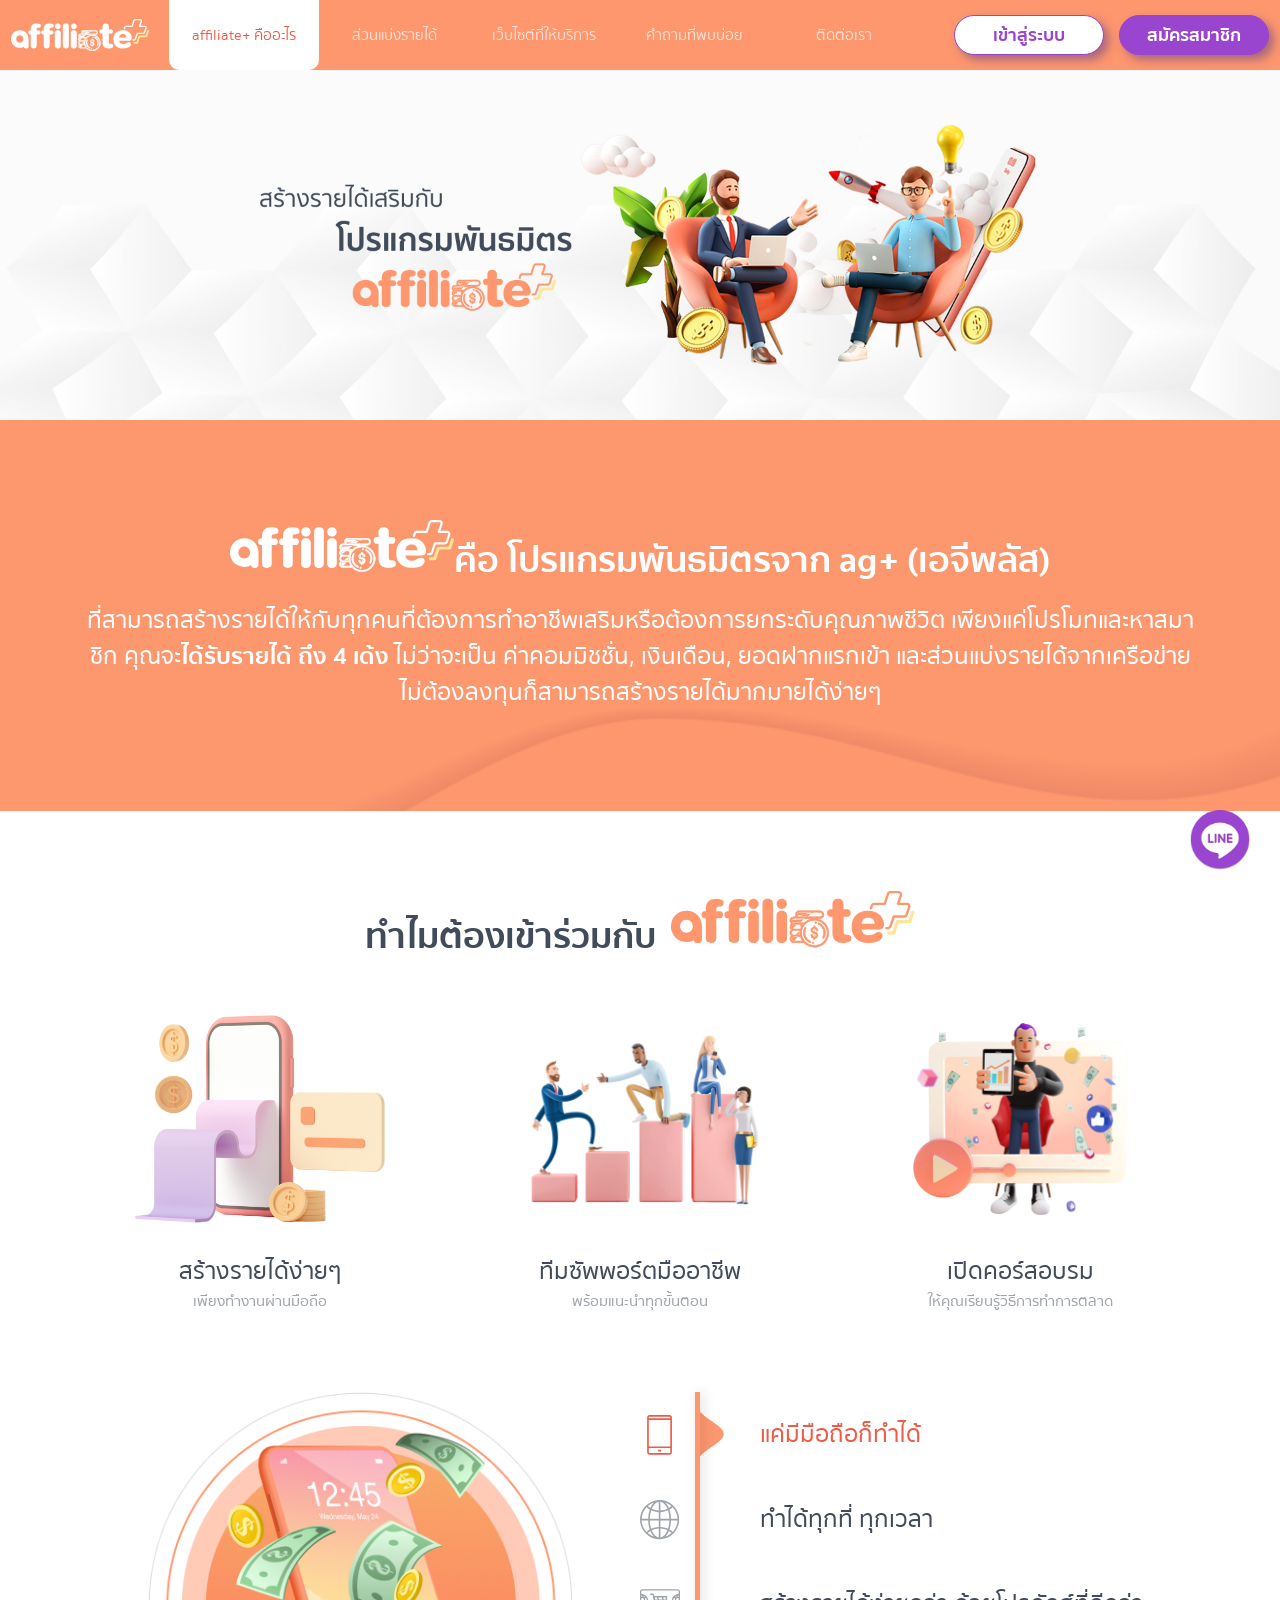
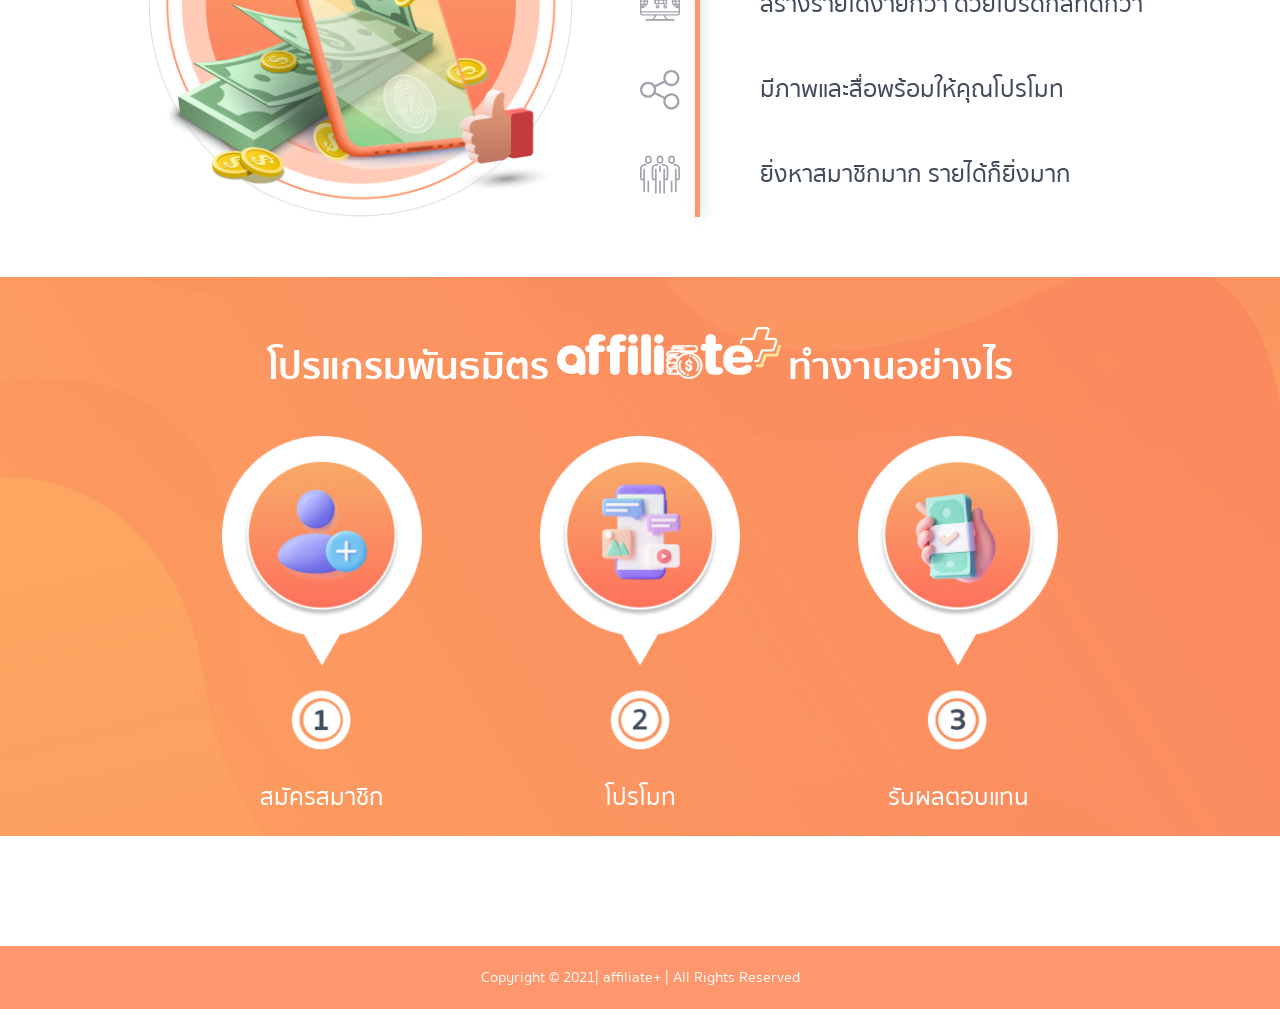
==== commit 7683ea96: "added alt messages and fixed aos animate content" ====
--- a/aboutus.html
+++ b/aboutus.html
@@ -51,16 +51,16 @@
   <main>
     <!-- jumbotron -->
     <div class="image-ratio aboutus-jumbotron-background" data-aos="fade-down" data-aos-delay="100">
-      <img src="./images/aboutus/banner_head.png" alt="aboutus-banner-head">
+      <img src="./images/aboutus/banner_head.png" alt="อาชีพเสริมสร้างเงินแสนกับ affiliate+">
     </div>
     <div class="image-ratio aboutus-jumbotron-background mobile" data-aos="fade-down" data-aos-delay="100">
-      <img src="./images/aboutus/banner_head_mb.png" alt="aboutus-banner-head-mobile">
+      <img src="./images/aboutus/banner_head_mb.png" alt="อาชีพเสริมสร้างเงินแสนกับ affiliate+ mobile">
     </div>
     <!-- description -->
     <div class="aboutus-description-background" data-aos="fade-down" data-aos-delay="300">
       <div class="container aboutus-description-container">
         <div class="aboutus-description-title">
-          <img src="./images/logo.svg" alt="description-title-logo"><p>คือ โปรแกรมพันธมิตรจาก ag+ (เอจีพลัส)</p>
+          <img src="./images/logo.svg" alt="affiliate+"><p>คือ โปรแกรมพันธมิตรจาก ag+ (เอจีพลัส)</p>
         </div>
         <p>ที่สามารถสร้างรายได้ให้กับทุกคนที่ต้องการทำอาชีพเสริมหรือต้องการยกระดับคุณภาพชีวิต เพียงแค่โปรโมทและหาสมาชิก
           คุณจะ<b>ได้รับรายได้ ถึง 4 เด้ง</b> ไม่ว่าจะเป็น ค่าคอมมิชชั่น, เงินเดือน, ยอดฝากแรกเข้า และส่วนแบ่งรายได้จากเครือข่าย ไม่ต้องลงทุนก็สามารถสร้างรายได้มากมายได้ง่ายๆ
@@ -71,13 +71,13 @@
     <div class="container aboutus-whyus-container" data-aos="fade-down" data-aos-delay="250">
       <div class="aboutus-whyus-title">
         <h1 class="d-none">ทำไมต้องเข้าร่วมกับ</h1>
-        <p>ทำไมต้องเข้าร่วมกับ</p><img src="./images/logo-color.svg" alt="whyus-title-logo">
+        <p>ทำไมต้องเข้าร่วมกับ</p><img src="./images/logo-color.svg" alt="affiliate+">
       </div>
       <div class="row">
         <div class="col-md-4">
           <div class="aboutus-whyus-items">
             <div class="aboutus-whyus-items-images">
-              <img src="./images/aboutus/work_via_mobile.png" alt="whyus-mobile-image">
+              <img src="./images/aboutus/work_via_mobile.png" alt="งานเสริมทำที่บ้านผ่านมือถือ">
             </div>
             <p class="aboutus-whyus-items-text">สร้างรายได้ง่ายๆ</p>
             <p class="aboutus-whyus-items-subtext">เพียงทำงานผ่านมือถือ</p>
@@ -86,7 +86,7 @@
         <div class="col-md-4">
           <div class="aboutus-whyus-items">
             <div class="aboutus-whyus-items-images">
-              <img src="./images/aboutus/marketing_team.png" alt="whyus-team-image">
+              <img src="./images/aboutus/marketing_team.png" alt="ทีมซัพพอร์ตพร้อมแนะนำทุกขั้นตอน">
             </div>
             <p class="aboutus-whyus-items-text">ทีมซัพพอร์ตมืออาชีพ</p>
             <p class="aboutus-whyus-items-subtext">พร้อมแนะนำทุกขั้นตอน</p>
@@ -95,7 +95,7 @@
         <div class="col-md-4">
           <div class="aboutus-whyus-items">
             <div class="aboutus-whyus-items-images">
-              <img src="./images/aboutus/marketing_course.png" alt="whyus-marketing-image">
+              <img src="./images/aboutus/marketing_course.png" alt="affiliate+ ฟรีคอร์สอบรมสร้างรายได้">
             </div>
             <p class="aboutus-whyus-items-text">เปิดคอร์สอบรม</p>
             <p class="aboutus-whyus-items-subtext">ให้คุณเรียนรู้วิธีการทำการตลาด</p>
@@ -109,27 +109,27 @@
         <div class="tab-content timeline-nav-content" id="pills-timeline">
           <div class="tab-pane fade show active" id="pills-banner-1" role="tabpanel" aria-labelledby="pills-banner-1-tab">
             <div class="nav-image">
-              <img src="./images/aboutus/banner_1.png" alt="timeline-banner-1">
+              <img src="./images/aboutus/banner_1.png" alt="อาชีพเสริมสร้างรายได้ง่ายๆ">
             </div>
           </div>
           <div class="tab-pane fade" id="pills-banner-2" role="tabpanel" aria-labelledby="pills-banner-2-tab">
               <div class="nav-image">
-              <img src="./images/aboutus/banner_2.png" alt="timeline-banner-2">
+              <img src="./images/aboutus/banner_2.png" alt="อาชีพเสริมสร้างรายได้ง่ายๆ">
             </div>
           </div>
           <div class="tab-pane fade" id="pills-banner-3" role="tabpanel" aria-labelledby="pills-banner-3-tab">
               <div class="nav-image">
-              <img src="./images/aboutus/banner_3.png" alt="timeline-banner-3">
+              <img src="./images/aboutus/banner_3.png" alt="อาชีพเสริมสร้างรายได้ง่ายๆ">
             </div>
           </div>
           <div class="tab-pane fade" id="pills-banner-4" role="tabpanel" aria-labelledby="pills-banner-4-tab">
               <div class="nav-image">
-              <img src="./images/aboutus/banner_4.png" alt="timeline-banner-4">
+              <img src="./images/aboutus/banner_4.png" alt="อาชีพเสริมสร้างรายได้ง่ายๆ">
             </div>
           </div>
           <div class="tab-pane fade" id="pills-banner-5" role="tabpanel" aria-labelledby="pills-banner-5-tab">
               <div class="nav-image">
-              <img src="./images/aboutus/banner_5.png" alt="timeline-banner-5">
+              <img src="./images/aboutus/banner_5.png" alt="อาชีพเสริมสร้างรายได้ง่ายๆ">
             </div>
           </div>
         </div>
@@ -263,25 +263,25 @@
         <div class="howto-title-wrapper">
           <h2 class="d-none">โปรแกรมพันธมิตร affiliate+ ทำงานอย่างไร</h2>
           <span>โปรแกรมพันธมิตร</span>
-          <img class="mx-2" src="./images/logo.svg" alt="howto-title-logo">
+          <img class="mx-2" src="./images/logo.svg" alt="affiliate+">
           <span>ทำงานอย่างไร</span>
         </div>
         <div class="howto-slider-container slick-slider">
           <div class="howto-slider-items">
             <div class="howto-slider-items-images">
-              <img src="./images/aboutus/icon_subscribe.png" alt="howto-icon-subscribe">
+              <img src="./images/aboutus/icon_subscribe.png" alt="สมัครสมาชิก">
             </div>
             <p>สมัครสมาชิก</p>
           </div>
           <div class="howto-slider-items">
             <div class="howto-slider-items-images">
-              <img src="./images/aboutus/icon_consultant.png" alt="howto-icon-consultant">
+              <img src="./images/aboutus/icon_consultant.png" alt="โปรโมท">
             </div>
             <p>โปรโมท</p>
           </div>
           <div class="howto-slider-items">
             <div class="howto-slider-items-images">
-              <img src="./images/aboutus/icon_payoff.png" alt="howto-icon-payoff">
+              <img src="./images/aboutus/icon_payoff.png" alt="รับผลตอบแทน">
             </div>
             <p>รับผลตอบแทน</p>
           </div>
